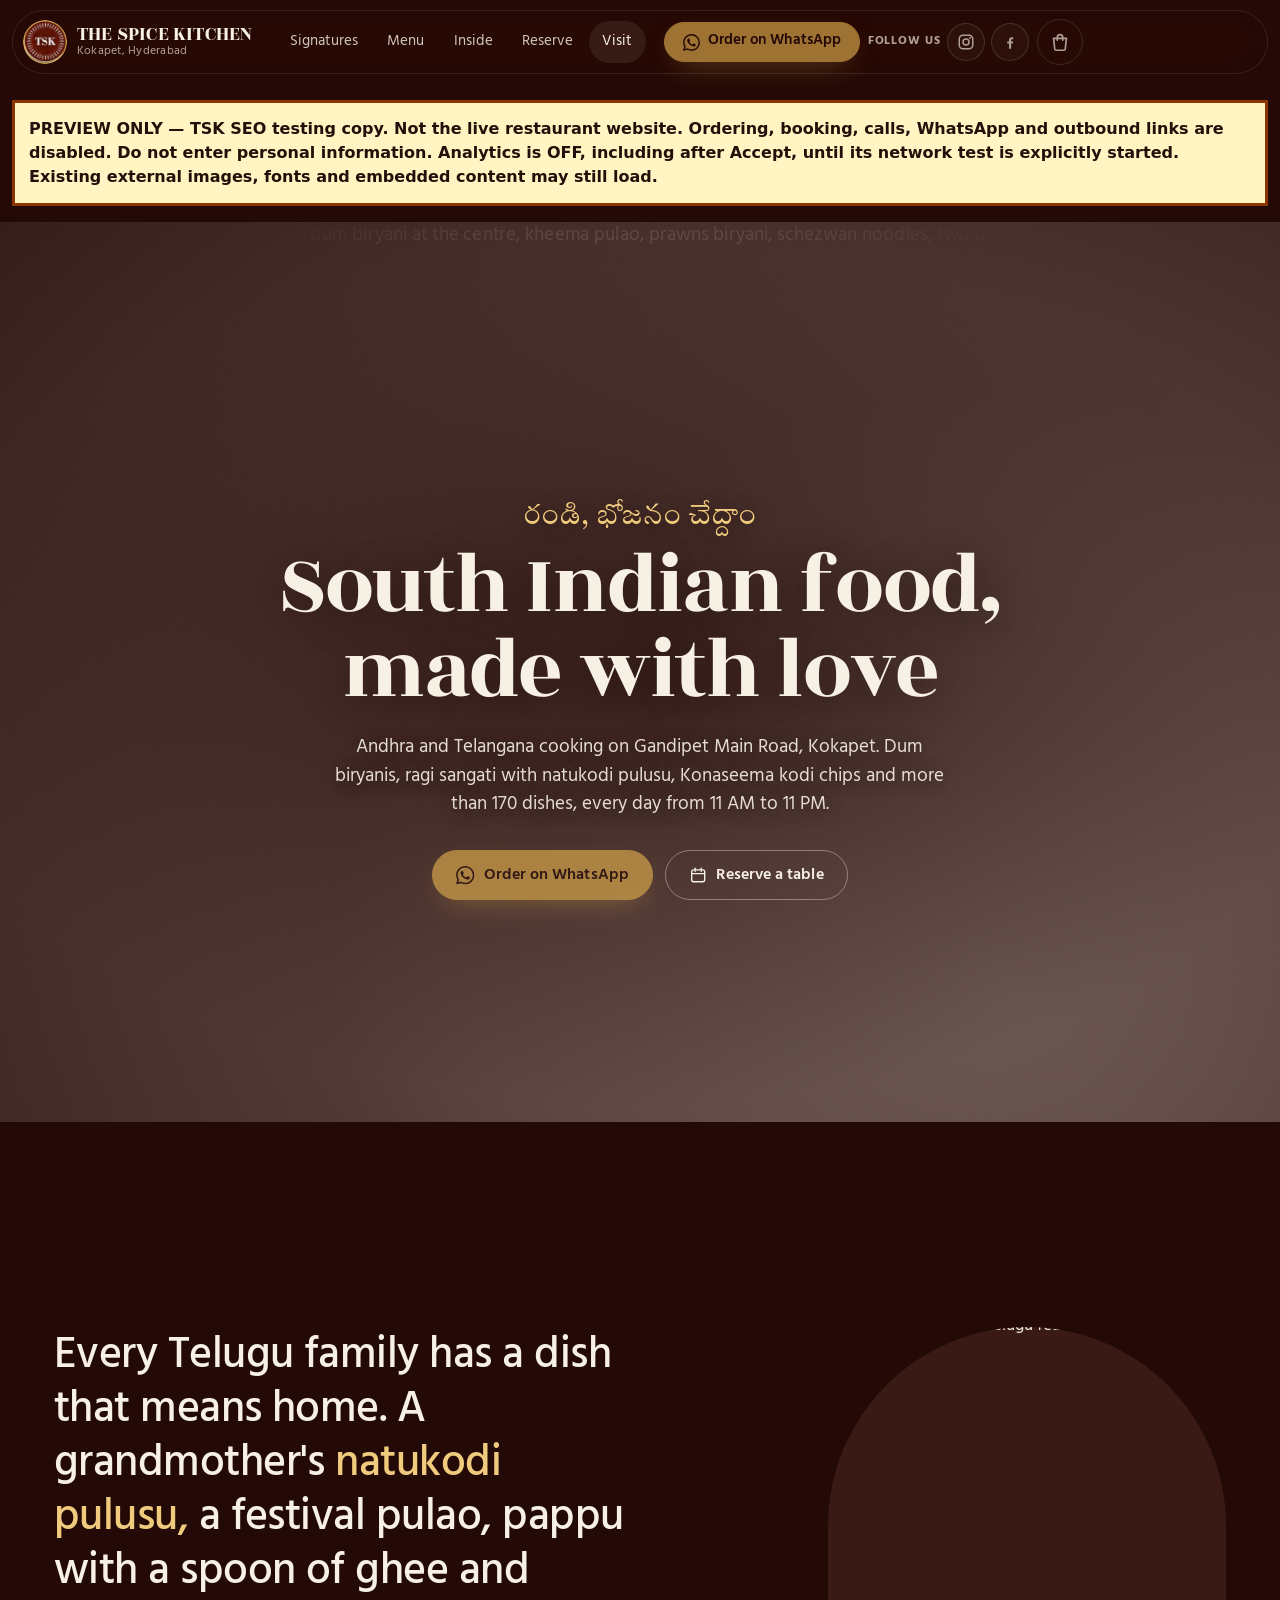
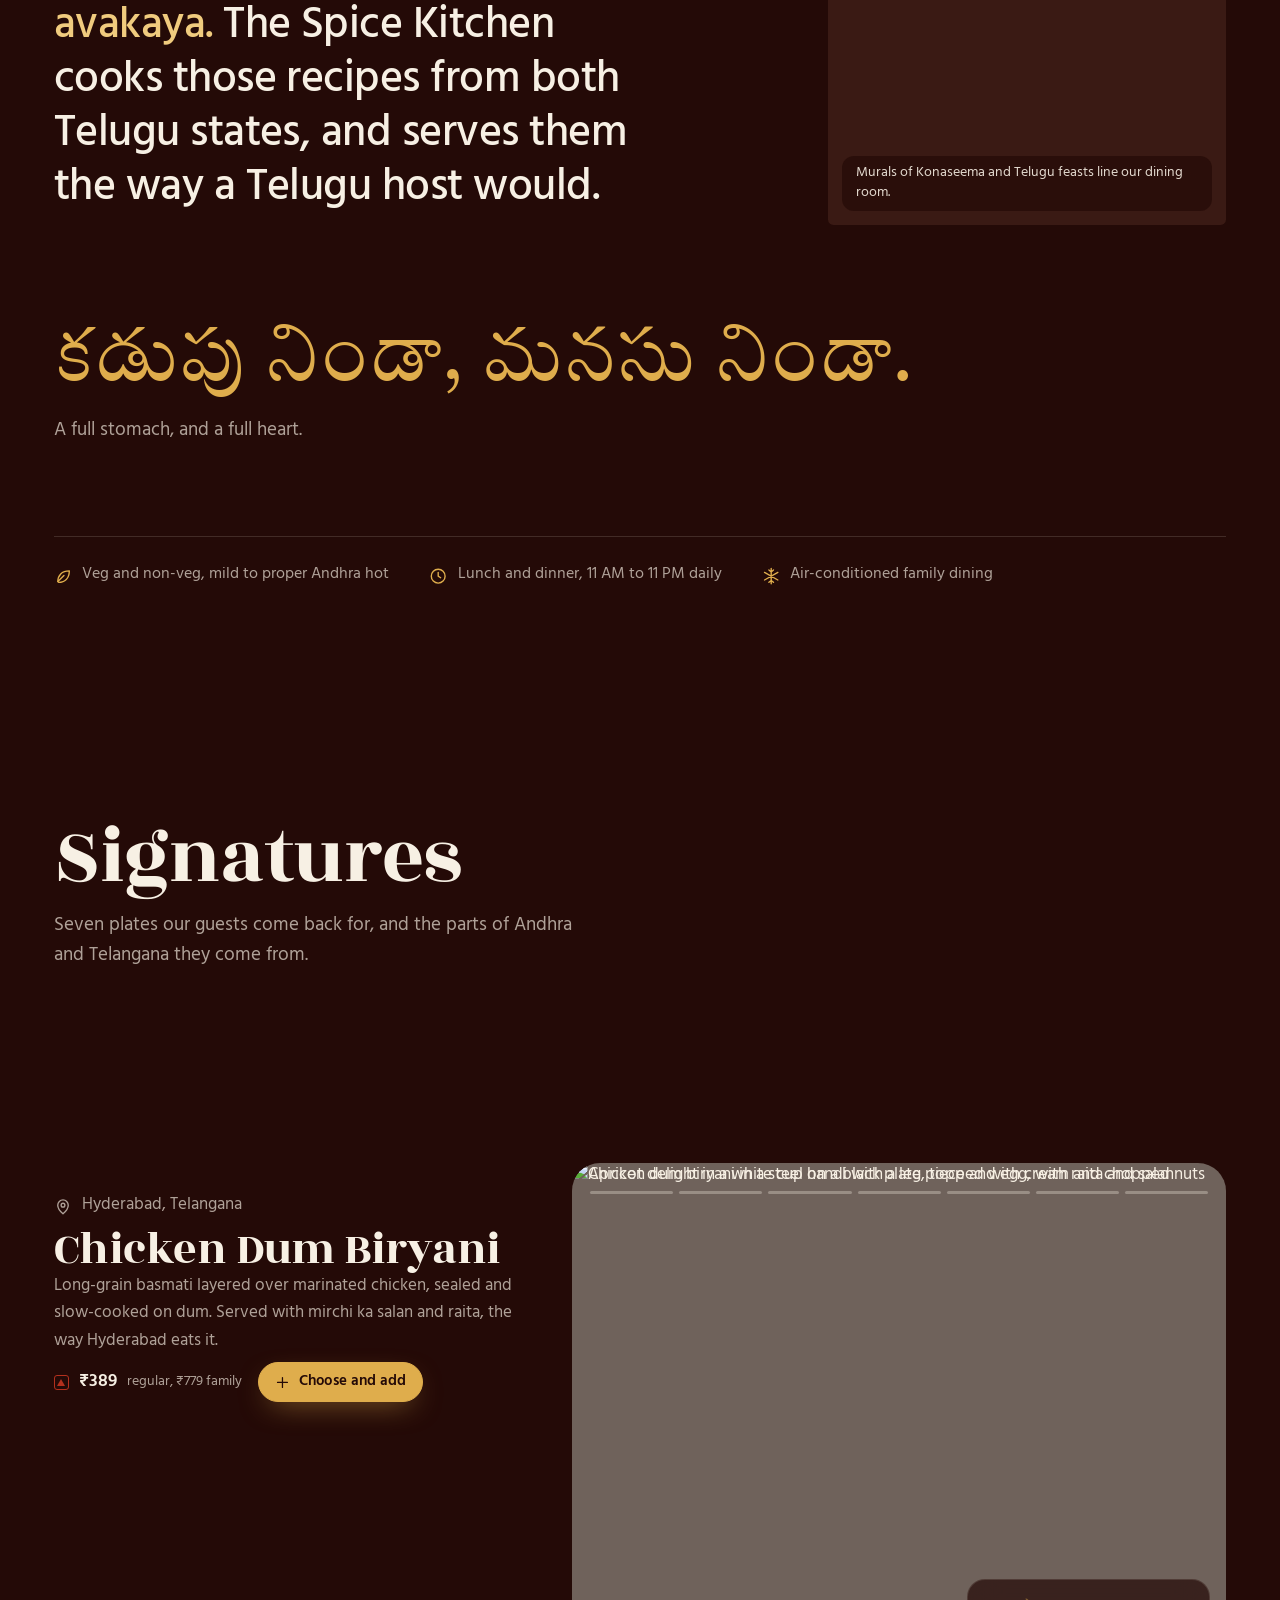
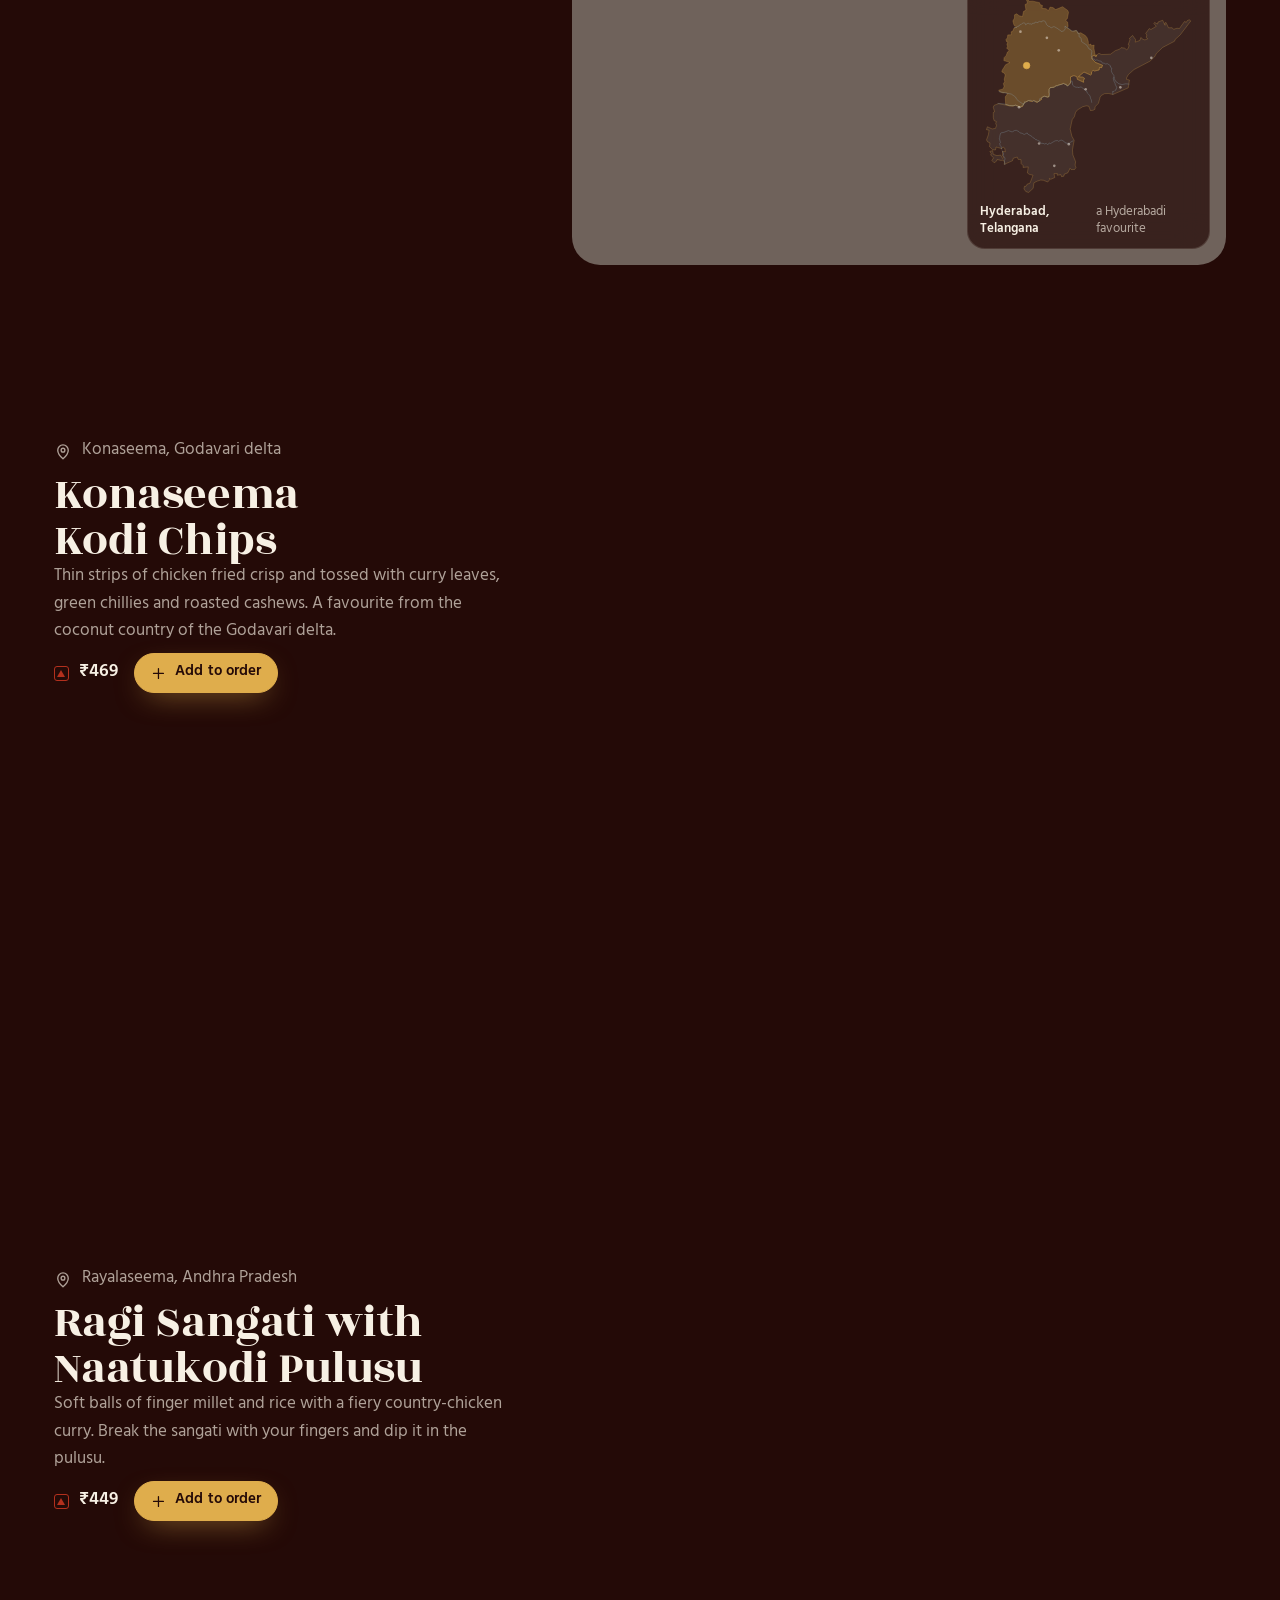
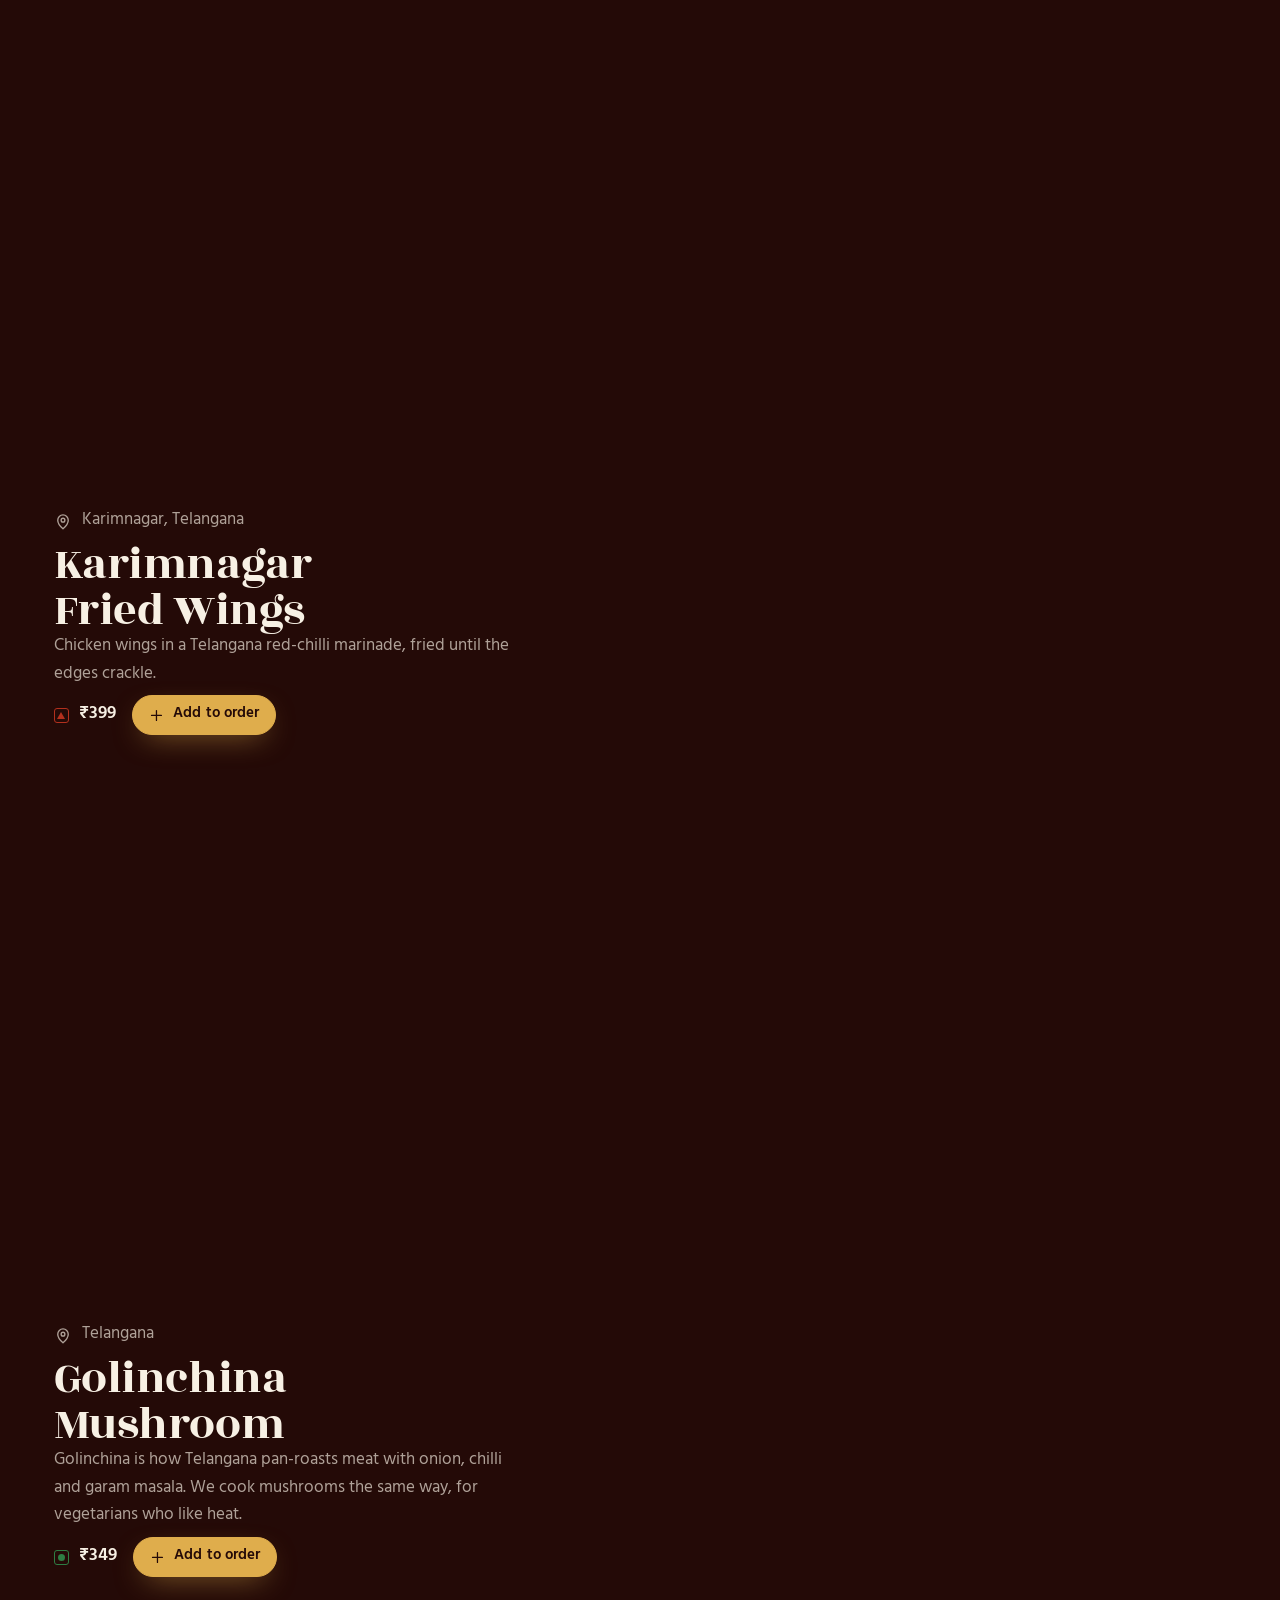
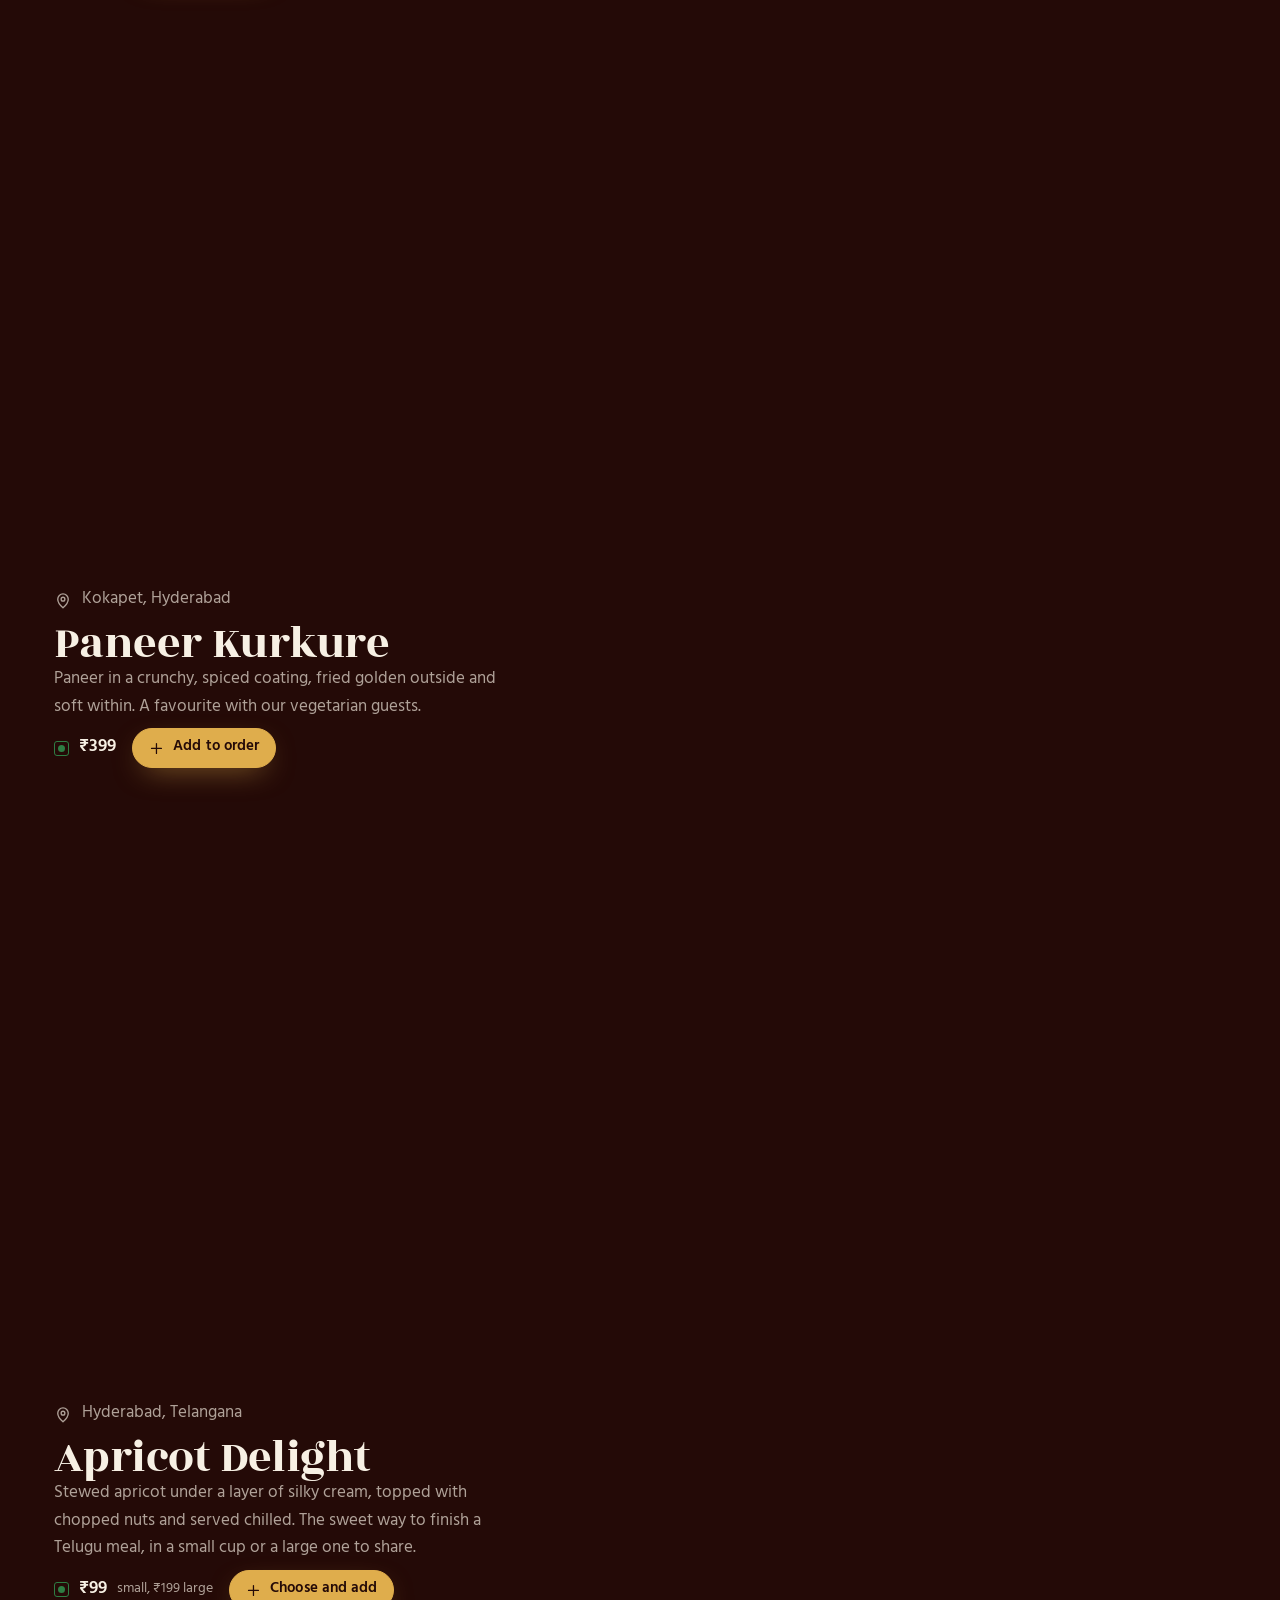
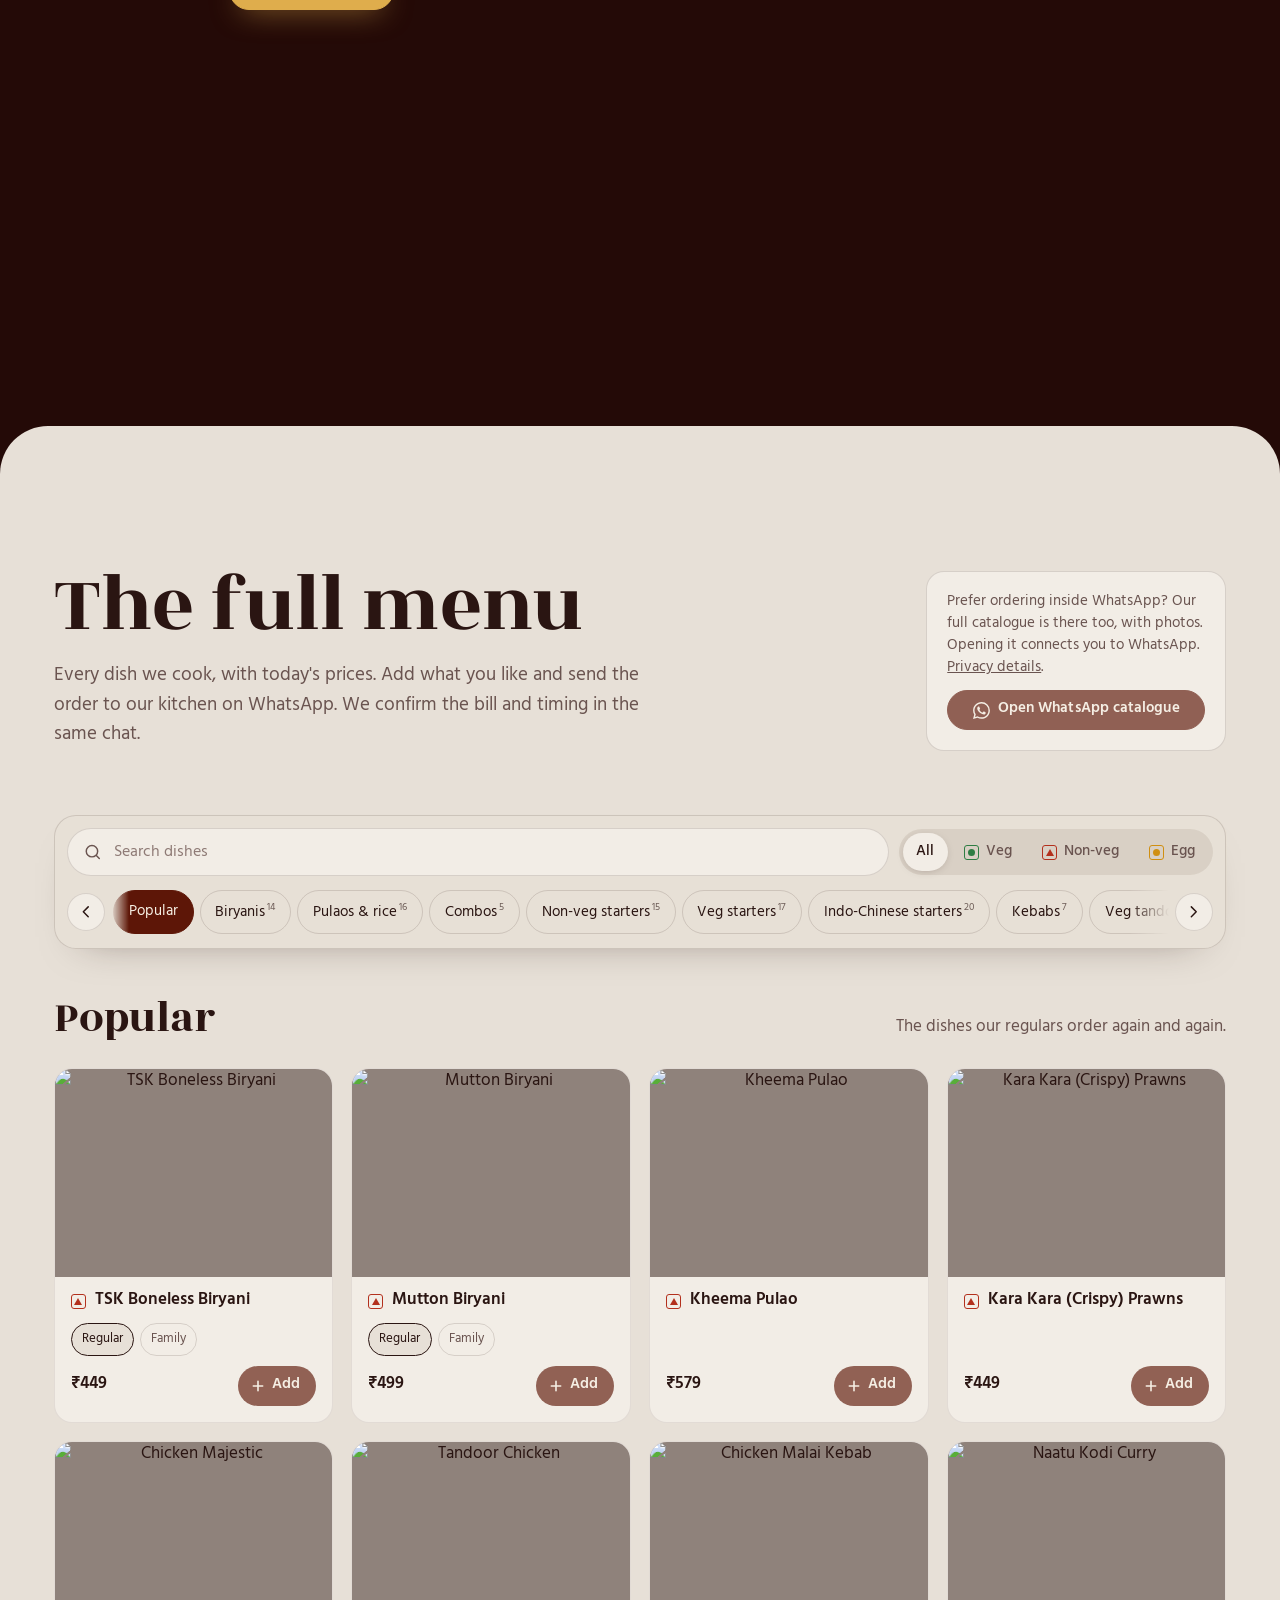
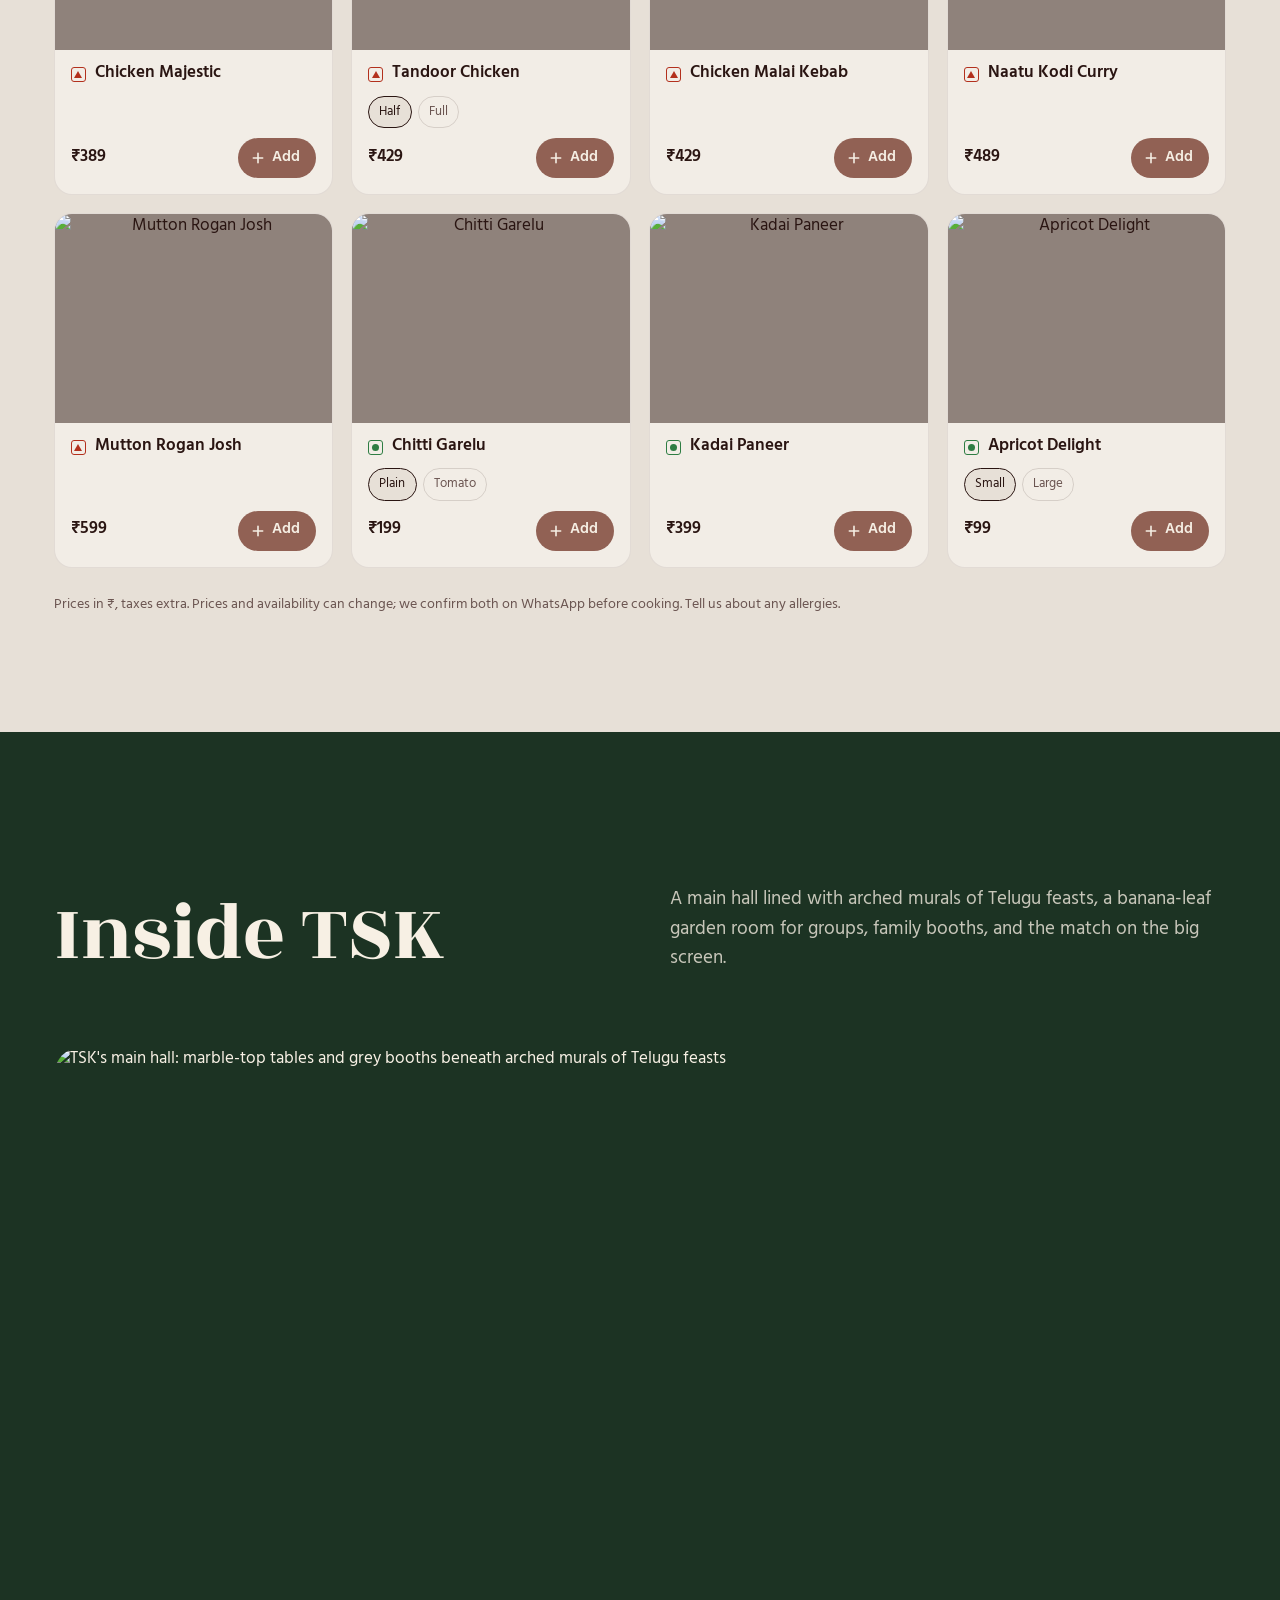
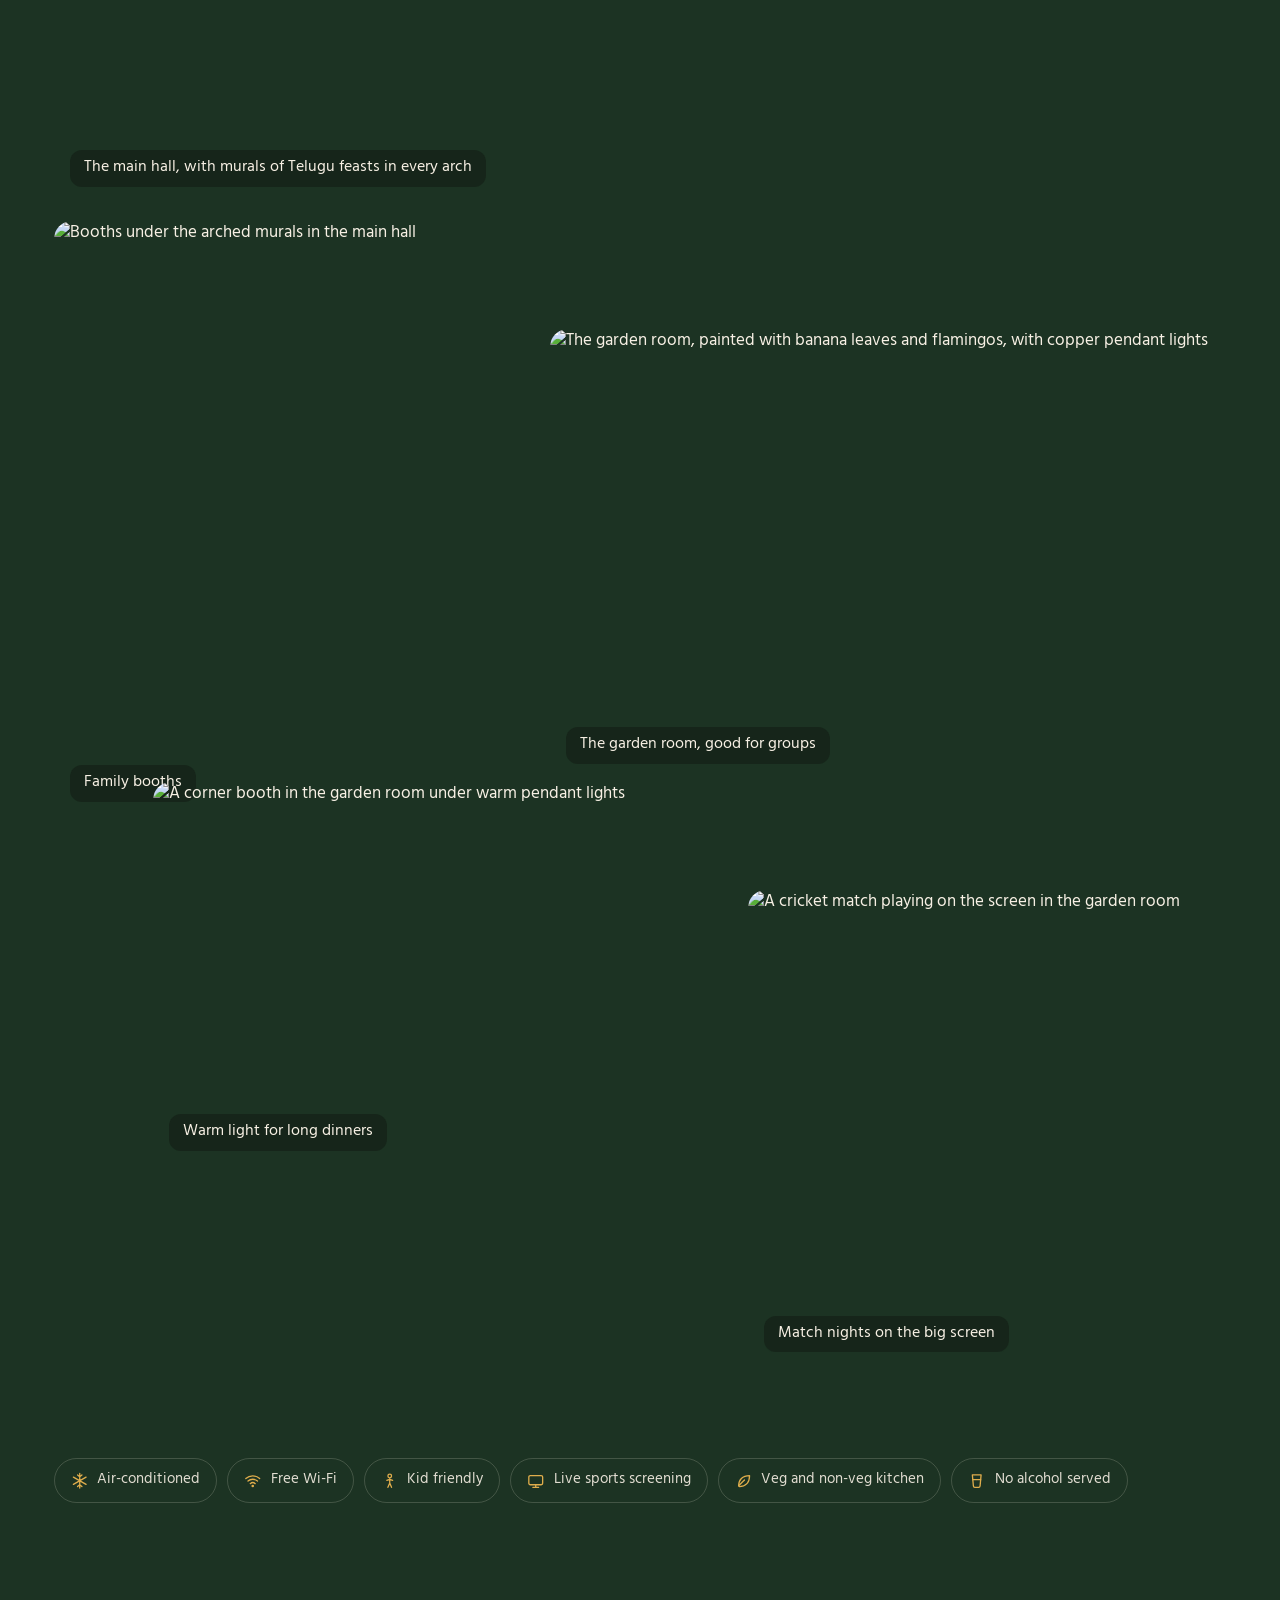
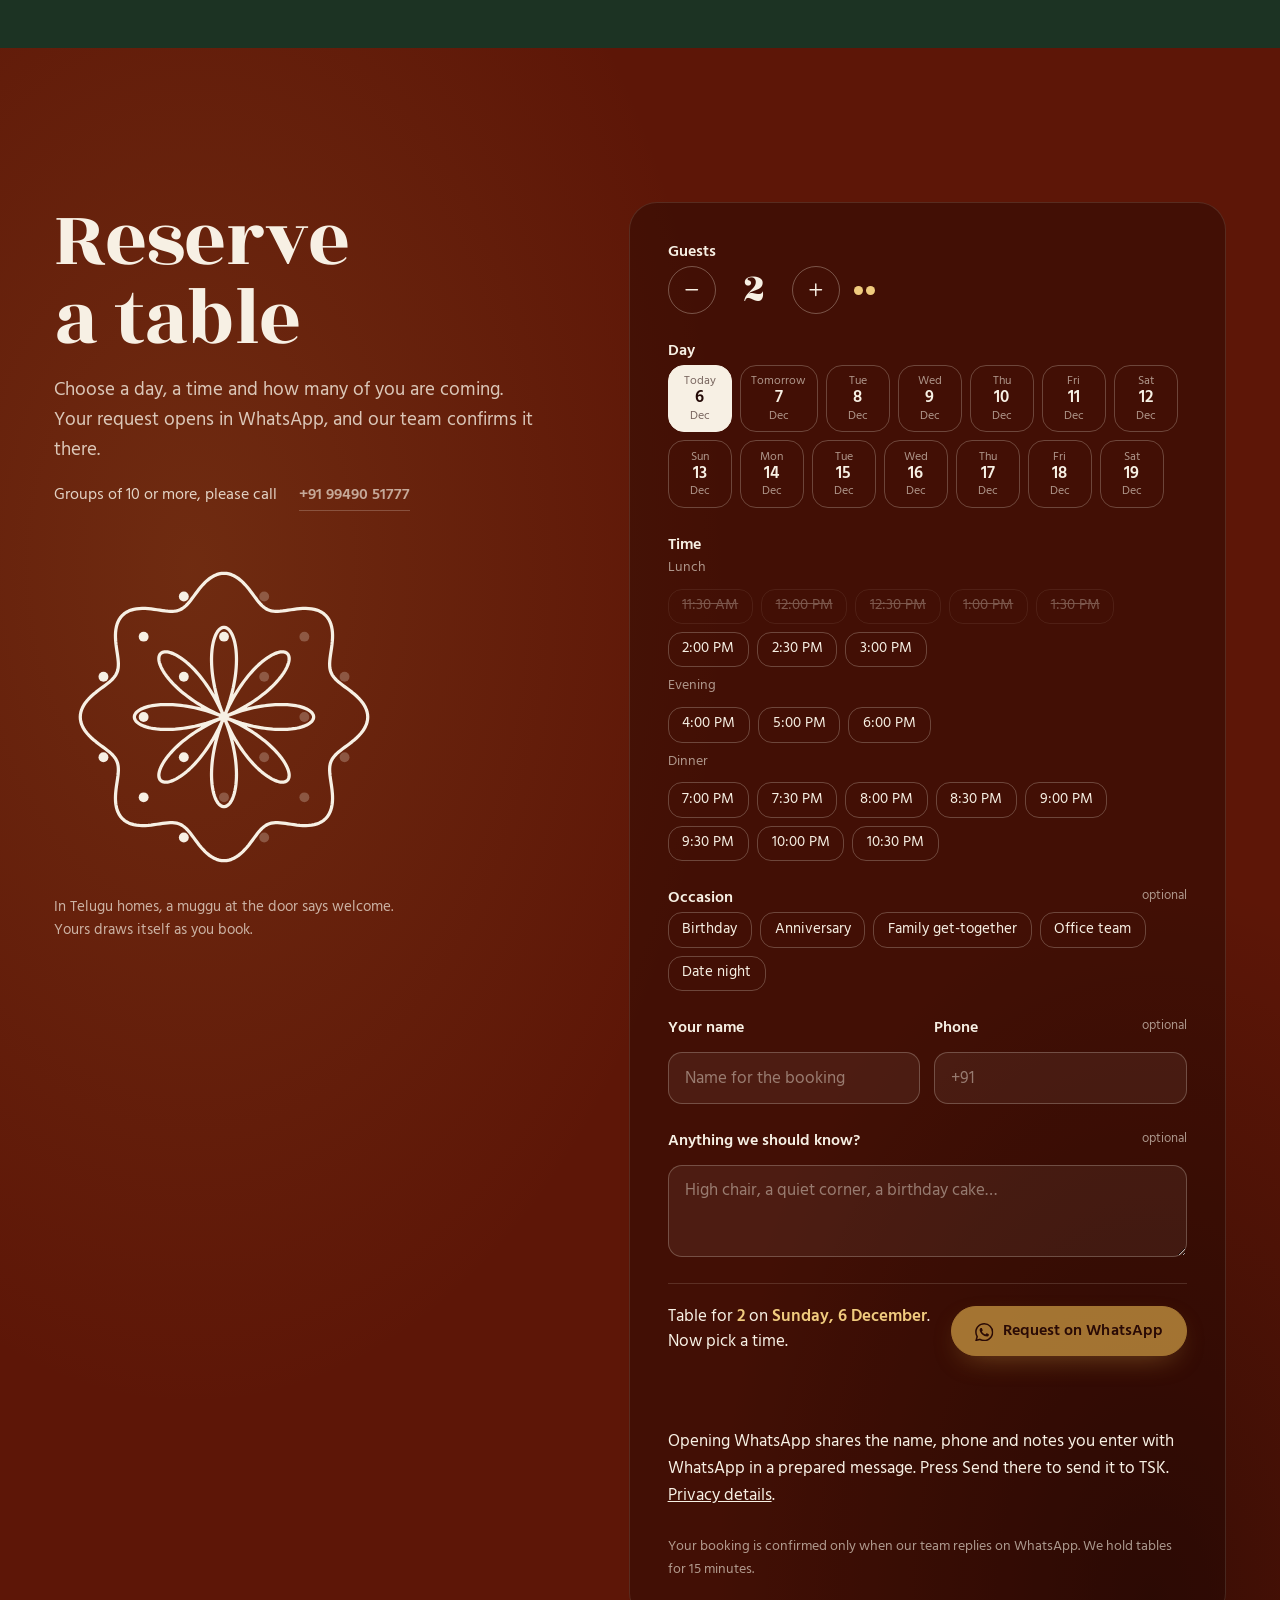
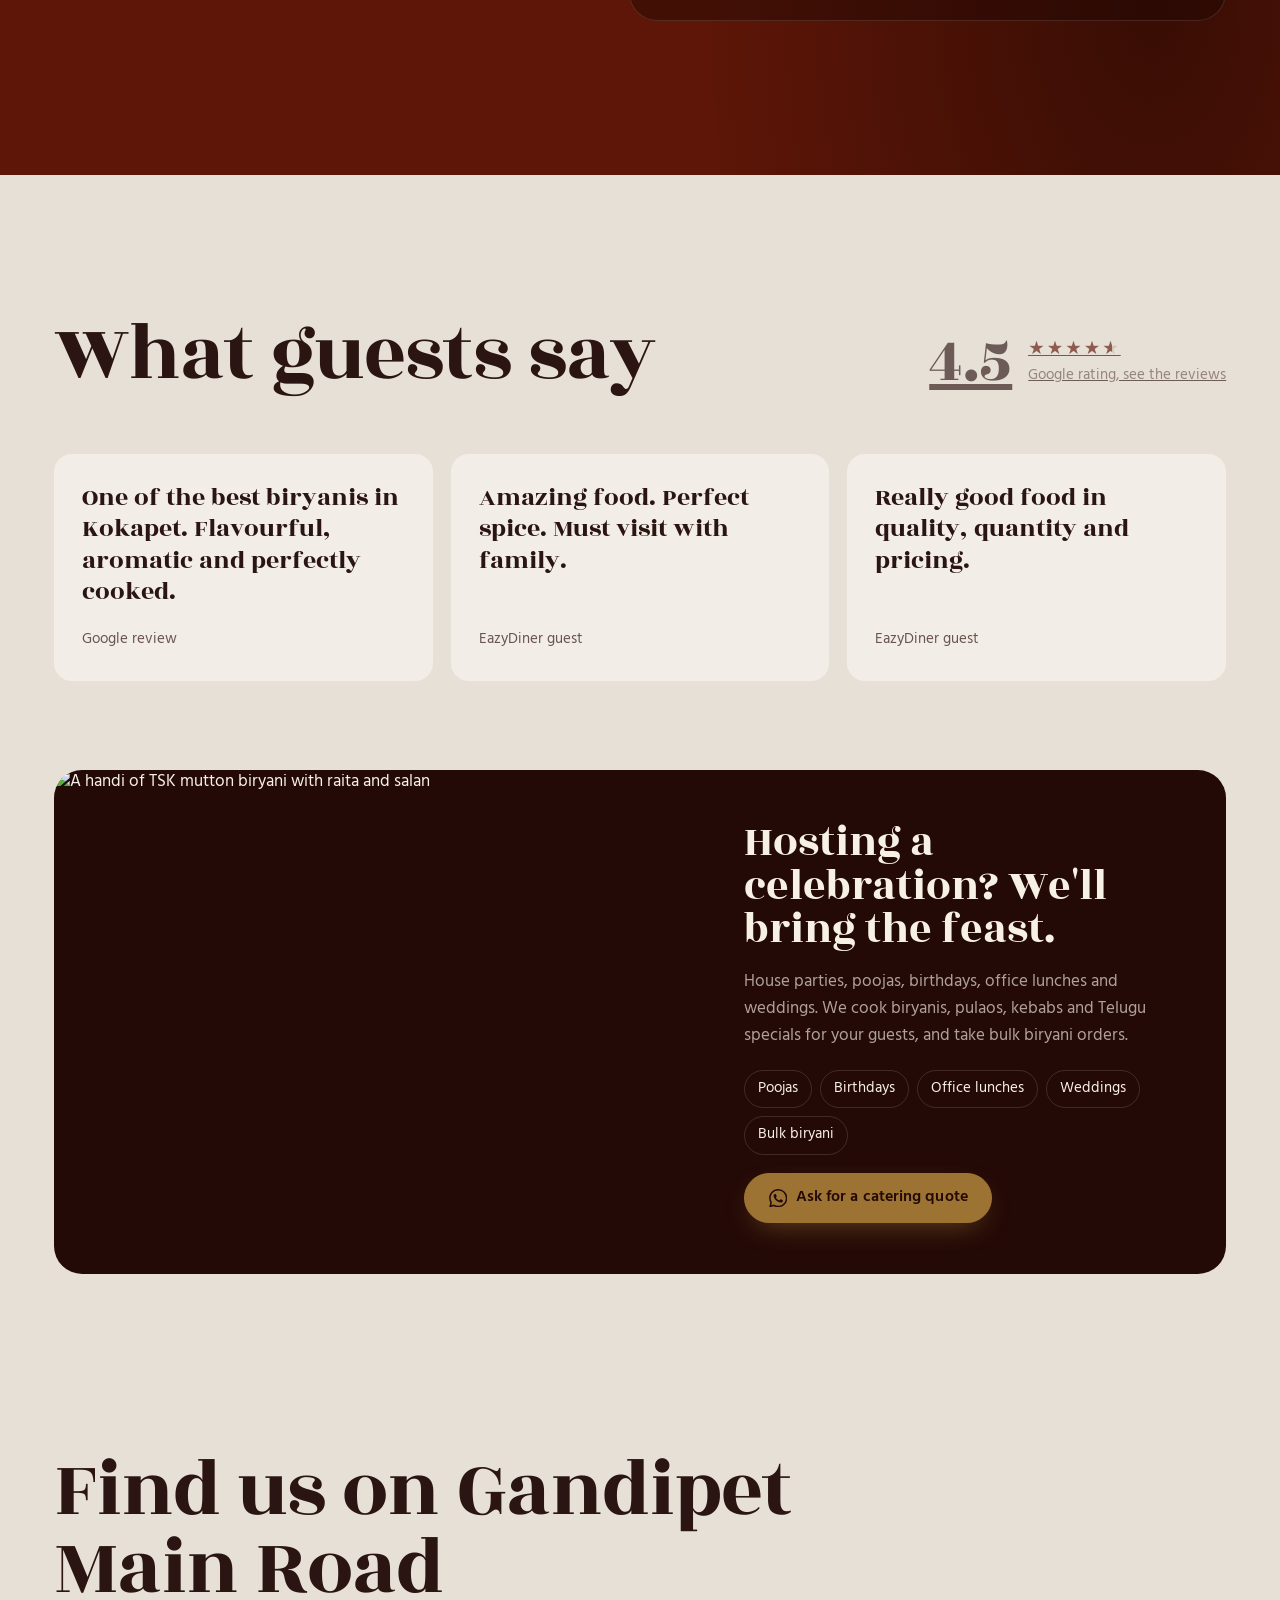
==== index.html @ c64e190b "Add isolated SEO preview with Analytics disabled" ====
<!doctype html>
<html lang="en">
<head>
<meta name="robots" content="noindex, nofollow, noarchive">
<meta name="googlebot" content="noindex, nofollow, noarchive">
<link rel="stylesheet" href="preview-only.css">
<script src="preview-safety.js"></script>
<meta charset="utf-8">
<meta name="viewport" content="width=device-width,initial-scale=1,viewport-fit=cover">
<title>PREVIEW — TSK – The Spice Kitchen, Kokapet | Telugu restaurant on Gandipet Main Road</title>
<meta name="description" content="TSK – The Spice Kitchen, Kokapet: Andhra and Telangana cooking on Gandipet Main Road, Hyderabad. Dum biryanis, ragi sangati, Konaseema kodi chips and 170+ dishes. Order on WhatsApp or reserve a table. Open daily 11 AM – 11 PM. Call +91 99490 51777.">
<meta name="theme-color" content="#240A07">
<link rel="icon" type="image/png" href="[data-uri]">
<link rel="apple-touch-icon" href="[data-uri]">
<meta property="og:type" content="restaurant"><meta property="og:title" content="TSK – The Spice Kitchen, Kokapet"><meta property="og:description" content="TSK – The Spice Kitchen, Kokapet: Andhra and Telangana cooking on Gandipet Main Road, Hyderabad. Dum biryanis, ragi sangati, Konaseema kodi chips and 170+ dishes. Order on WhatsApp or reserve a table. Open daily 11 AM – 11 PM. Call +91 99490 51777."><meta property="og:image" content="https://lh3.googleusercontent.com/d/1rHE_QejESsnPIUgB8b13yVacErJMbpQc=w1200"><meta property="og:url" content="https://tskthespicekitchenkokapet.in/"><meta name="twitter:card" content="summary_large_image">
<link rel="preload" as="image" href="https://lh3.googleusercontent.com/d/1rHE_QejESsnPIUgB8b13yVacErJMbpQc=w1200-rw" imagesrcset="https://lh3.googleusercontent.com/d/1rHE_QejESsnPIUgB8b13yVacErJMbpQc=w900-rw 900w, https://lh3.googleusercontent.com/d/1rHE_QejESsnPIUgB8b13yVacErJMbpQc=w1200-rw 1200w, https://lh3.googleusercontent.com/d/1rHE_QejESsnPIUgB8b13yVacErJMbpQc=w1600-rw 1600w" imagesizes="100vw" fetchpriority="high">
<script>(function(d){d.classList.add('js');try{if(!matchMedia('(prefers-reduced-motion: reduce)').matches)d.classList.add('motion')}catch(e){}})(document.documentElement);</script>
<script>
/* Menu from Google Sheets. The page reads the "Menu" and "Sections" tabs of the TSK menu sheet and rebuilds the menu from them.
   If the sheet can't be read, the last copy this browser saw is used, and failing that the menu built into this page. */
(function () {
  'use strict';
  var SHEET_ID = '1VEYV7BGNcUGx93y3vQiiTNAgh97ABuqoGu65xQgBMzc';
  var CACHE_KEY = 'tsk.sheetMenu';
  var POPULAR = ['Popular', 'The dishes our regulars order again and again.'];
  var S = window.TSK_SHEET = { source: 'built-in', error: null };

  var esc = function (s) { return String(s).replace(/[&<>"']/g, function (c) { return { '&': '&amp;', '<': '&lt;', '>': '&gt;', '"': '&quot;', "'": '&#39;' }[c]; }); };
  var rupee = function (n) { return '₹' + Number(n).toLocaleString('en-IN'); };
  var txt = function (v) { return v == null ? '' : String(v).trim(); };
  function num(v) {
    if (typeof v === 'number') return v;
    var s = txt(v).replace(/[\s,₹]|rs\.?|inr/gi, '');
    return /^\d+(\.\d+)?$/.test(s) ? +s : NaN;
  }
  function yes(v) {
    if (v == null || v === '') return true;
    if (typeof v === 'boolean') return v;
    return !/^(false|no|n|0|off|hide|hidden)$/i.test(txt(v));
  }
  function diet(v) { var s = txt(v).toLowerCase(); return /^n/.test(s) ? 'n' : /^e/.test(s) ? 'e' : 'v'; }
  function photo(v) {
    var s = txt(v), m;
    if (!s) return '';
    if ((m = s.match(/\/d\/([\w-]{20,})/) || s.match(/[?&]id=([\w-]{20,})/))) return m[1];
    if (/^[\w-]{20,}$/.test(s)) return s;
    return /^https?:\/\//.test(s) ? s : '';
  }
  function hash(s) { var h = 5381; for (var i = 0; i < s.length; i++) h = ((h << 5) + h + s.charCodeAt(i)) >>> 0; return h.toString(36).toUpperCase(); }
  function slug(s) { return s.toLowerCase().normalize('NFD').replace(/[̀-ͯ]/g, '').replace(/[^a-z0-9]+/g, '-').replace(/^-+|-+$/g, '') || 'section'; }
  function findCols(labels, want) {
    var out = {};
    Object.keys(want).forEach(function (k) { out[k] = -1; labels.forEach(function (l, i) { if (out[k] < 0 && want[k].test(l)) out[k] = i; }); });
    return out;
  }

  /* ───── reading the sheet ───── */
  function table(j, tab) {
    if (!j || j.status !== 'ok' || !j.table) throw new Error('Sheet tab "' + tab + '" could not be read');
    return {
      cols: j.table.cols.map(function (c) { return txt(c.label).toLowerCase(); }),
      rows: (j.table.rows || []).map(function (r) { return (r.c || []).map(function (c) { return c == null ? null : (c.v != null ? c.v : c.f != null ? c.f : null); }); })
    };
  }
  function gvizUrl(tab, extra) {
    return 'https://docs.google.com/spreadsheets/d/' + SHEET_ID + '/gviz/tq?tqx=out:json' + (extra || '') + '&headers=1&sheet=' + encodeURIComponent(tab) + '&t=' + Date.now();
  }
  var jsonpN = 0;
  function jsonp(tab) {
    return new Promise(function (ok, fail) {
      var cb = '__tskSheet' + (++jsonpN), s = document.createElement('script');
      var done = function () { delete window[cb]; s.remove(); };
      var t = setTimeout(function () { done(); fail(new Error('Sheet timed out')); }, 12000);
      window[cb] = function (j) { clearTimeout(t); done(); ok(j); };
      s.onerror = function () { clearTimeout(t); done(); fail(new Error('Sheet could not be loaded')); };
      s.src = gvizUrl(tab, ';responseHandler:' + cb);
      document.head.appendChild(s);
    });
  }
  function read(tab) {
    return fetch(gvizUrl(tab), { cache: 'no-store', credentials: 'omit' })
      .then(function (r) { if (!r.ok) throw new Error('HTTP ' + r.status); return r.text(); })
      .then(function (t) { return JSON.parse(t.slice(t.indexOf('{'), t.lastIndexOf('}') + 1)); })
      .catch(function () { return jsonp(tab); })
      .then(function (j) { return table(j, tab); });
  }

  /* ───── sheet rows -> sections and dishes ───── */
  // known: item code -> dish name already on the page. When a row was copied and its code left unchanged,
  // the code stays with the dish it belongs to and the copy gets a new code of its own.
  function model(menu, sections, known) {
    var ci = findCols(menu.cols, {
      section: /^section/, dish: /^dish/, option: /^option/, price: /^price/, type: /^(type|veg|diet)/,
      show: /(website|show|available)/, popular: /^popular/, photo: /^(photo|image|picture)/, desc: /^desc/, code: /code/
    });
    if (ci.section < 0 || ci.dish < 0 || ci.price < 0) throw new Error('The Menu tab needs Section, Dish and Price columns');
    var cats = [], catIx = {};
    var cat = function (name, desc) {
      var k = name.toLowerCase();
      if (!(k in catIx)) { catIx[k] = cats.length; cats.push([name, desc || '']); }
      else if (desc && !cats[catIx[k]][1]) cats[catIx[k]][1] = desc;
      return catIx[k];
    };
    if (sections) {
      var sc = findCols(sections.cols, { name: /^section/, desc: /^desc/ });
      if (sc.name >= 0) sections.rows.forEach(function (r) { var n = txt(r[sc.name]); if (n) cat(n, sc.desc >= 0 ? txt(r[sc.desc]) : ''); });
    }
    var dishes = [], byKey = {}, list = [], owner = {}, used = {};
    var cell = function (r, k) { return ci[k] >= 0 ? r[ci[k]] : null; };
    menu.rows.forEach(function (r) {
      var sec = txt(cell(r, 'section')), name = txt(cell(r, 'dish')), price = num(cell(r, 'price'));
      if (!sec || !name || !(price >= 0)) return;
      var c = cat(sec), key = c + '|' + name.toLowerCase(), d = byKey[key];
      if (!d) { d = byKey[key] = { n: name, c: c, i: '', v: [], h: [], pop: 0 }; dishes.push(d); }
      var ph = photo(cell(r, 'photo')); if (ph && !d.i) d.i = ph;
      var ds = txt(cell(r, 'desc')); if (ds && !d.d) d.d = ds;
      var pp = num(cell(r, 'popular')); if (pp > 0 && !d.pop) d.pop = pp;
      var opt = txt(cell(r, 'option')), code = txt(cell(r, 'code'));
      if (!/^[\w-]+$/.test(code)) code = '';
      var it = { d: d, code: code, auto: 'X' + hash(sec + '|' + name + '|' + opt), opt: opt, price: price, t: diet(cell(r, 'type')), show: yes(cell(r, 'show')) };
      list.push(it);
      if (code && (!owner[code] || (known && known[code] === name.toLowerCase() && known[code] !== owner[code].d.n.toLowerCase()))) owner[code] = it;
    });
    list.forEach(function (it) { if (it.code && owner[it.code] === it) used[it.code] = 1; });
    list.forEach(function (it) {
      var code = it.code && owner[it.code] === it ? it.code : it.auto;
      if (code !== it.code) { while (used[code]) code += 'B'; used[code] = 1; }
      (it.show ? it.d.v : it.d.h).push([code, it.opt, it.price, it.t]);
    });
    if (!dishes.some(function (d) { return d.v.length; })) throw new Error('The Menu tab has no dishes to show');
    return { cats: cats, dishes: dishes };
  }

  /* ───── sections and dishes -> the page ───── */
  function lh(id, w) { return 'https://lh3.googleusercontent.com/d/' + id + '=w' + w + '-rw'; }
  function dietMark(t) { return t === 'n' ? ['diet diet--n', 'Non-vegetarian'] : t === 'e' ? ['diet diet--e', 'Contains egg'] : ['diet', 'Vegetarian']; }
  function addBtn(d) {
    var v = d.v[0], label = d.n + (v[1] ? ' ' + v[1] : '');
    return '<span data-buy><button class="add" type="button" disabled aria-disabled="true" data-preview-disabled="true" data-add="' + esc(v[0]) + '" aria-label="Add ' + esc(label) + ' to your order"><svg class="ico"><use href="#i-plus"/></svg>Add</button></span>';
  }
  function vars(d) {
    if (d.v.length < 2) return '';
    return '<div class="vars" role="group" aria-label="Choose an option for ' + esc(d.n) + '">' + d.v.map(function (v, i) {
      return '<button type="button" class="var" data-var="' + i + '" aria-pressed="' + (i === 0) + '">' + esc(v[1]) + '</button>';
    }).join('') + '</div>';
  }
  function card(d, di) {
    var dm = dietMark(d.v[0][3]), url = /^https?:/.test(d.i);
    var img = url ? 'src="' + esc(d.i) + '"' : 'src="' + lh(d.i, 800) + '" srcset="' + lh(d.i, 400) + ' 400w, ' + lh(d.i, 800) + ' 800w"';
    return '<article class="card" data-dish="' + di + '"><button class="card__img" type="button" data-view="' + di + '" aria-label="See details for ' + esc(d.n) + '"><img ' + img +
      ' sizes="(max-width: 600px) 92vw, (max-width: 1100px) 46vw, 300px" alt="' + esc(d.n) + '" width="800" height="534" loading="lazy" decoding="async"></button><div class="card__body"><h4 class="card__name"><span class="' + dm[0] +
      '" data-dietmark title="' + dm[1] + '"></span>' + esc(d.n) + '</h4>' + vars(d) + '<div class="card__foot"><span class="price" data-price>' + rupee(d.v[0][2]) + '</span>' + addBtn(d) + '</div></div></article>';
  }
  function row(d, di) {
    var dm = dietMark(d.v[0][3]);
    return '<div class="row" data-dish="' + di + '"><div class="row__name"><span class="' + dm[0] + '" data-dietmark title="' + dm[1] + '"></span><span>' + esc(d.n) +
      '</span></div><div class="row__meta">' + vars(d) + '</div><div class="row__right"><span class="price" data-price>' + rupee(d.v[0][2]) + '</span>' + addBtn(d) + '</div></div>';
  }
  function block(T, id, name, desc, ids) {
    var g = ids.filter(function (di) { return T.dishes[di].i; }), l = ids.filter(function (di) { return !T.dishes[di].i; });
    return '<div class="cat-block" data-cat="' + id + '" id="cat-' + id + '" role="tabpanel" aria-labelledby="tab-' + id + '"><div class="menu__intro"><h3>' + esc(name) + '</h3>' + (desc ? '<p>' + esc(desc) + '</p>' : '') + '</div>' +
      (g.length ? '<div class="grid-photo">' + g.map(function (di) { return card(T.dishes[di], di); }).join('') + '</div>' : '') +
      (l.length ? '<div class="list">' + l.map(function (di) { return row(T.dishes[di], di); }).join('') + '</div>' : '') + '</div>\n';
  }
  function tab(id, name, n, first) {
    return '<button class="tab" type="button" role="tab" id="tab-' + id + '" data-tab="' + id + '" aria-selected="' + first + '" aria-controls="cat-' + id + '"' + (first ? '' : ' tabindex="-1"') + '>' + esc(name) + (n ? '<sup>' + n + '</sup>' : '') + '</button>\n';
  }
  function renderMenu(T, order, popular) {
    var tabsEl = document.getElementById('tabs'), list = document.getElementById('menuList');
    if (!tabsEl || !list) return;
    var groups = {}, cs = [];
    order.forEach(function (di) { var c = T.dishes[di].c; if (!groups[c]) { groups[c] = []; cs.push(c); } groups[c].push(di); });
    cs.sort(function (a, b) { return a - b; });
    var tabsHtml = '\n' + tab('popular', POPULAR[0], 0, true), html = block(T, 'popular', POPULAR[0], POPULAR[1], popular), seen = { popular: 1 };
    cs.forEach(function (c) {
      var id = slug(T.cats[c][0]), k = 2;
      while (seen[id]) id = slug(T.cats[c][0]) + '-' + (k++);
      seen[id] = 1;
      tabsHtml += tab(id, T.cats[c][0], groups[c].length, false);
      html += block(T, id, T.cats[c][0], T.cats[c][1], groups[c]);
    });
    tabsEl.innerHTML = tabsHtml + '        ';
    Array.prototype.slice.call(list.querySelectorAll('.cat-block')).forEach(function (b) { b.remove(); });
    list.insertAdjacentHTML('afterbegin', html);
  }
  function signatures(T) {
    Array.prototype.forEach.call(document.querySelectorAll('[data-sig-add]'), function (b) {
      var d = T.dishes[+b.getAttribute('data-sig-add')], buy = b.parentNode;
      if (!d || d.x) { buy.style.display = 'none'; return; }
      buy.style.display = '';
      var p = buy.querySelector('.sig__price'), dm = dietMark(d.v[0][3]);
      if (p) p.innerHTML = '<span class="' + dm[0] + '" title="' + dm[1] + '"></span>' + rupee(d.v[0][2]) + (d.v.length > 1 ? ' <small>' + d.v.map(function (v, i) {
        return (i ? rupee(v[2]) + ' ' : '') + esc(v[1].toLowerCase());
      }).join(', ') + '</small>' : '');
      var last = b.lastChild;
      if (last && last.nodeType === 3) last.nodeValue = d.v.length > 1 ? 'Choose and add' : 'Add to order';
    });
    Array.prototype.forEach.call(document.querySelectorAll('#spots [data-view]'), function (b) {
      var d = T.dishes[+b.getAttribute('data-view')], spot = b.closest('.spot');
      if (!d || d.x) { if (spot) spot.style.display = 'none'; return; }
      var sm = b.querySelector('small');
      if (sm) sm.textContent = 'from ' + rupee(d.v[0][2]);
      b.setAttribute('aria-label', d.n + ', from ' + rupee(d.v[0][2]) + '. See details');
    });
  }

  /* Merge the sheet into window.TSK. Dishes already on the page keep their number (matched by item code),
     so the signatures and the hero photo still point at the right dish. New dishes are added after them. */
  function apply(raw) {
    var T = window.TSK;
    if (!T || !T.dishes) return;
    if (!S.base) {
      var pop = document.getElementById('cat-popular');
      S.base = {
        dishes: T.dishes.slice(), cats: T.cats.slice(), spots: (T.spots || []).slice(), img: T.img,
        popular: pop ? Array.prototype.map.call(pop.querySelectorAll('[data-dish]'), function (el) { return +el.getAttribute('data-dish'); }) : []
      };
      T.img = function (id, k) { return /^https?:/.test(id) ? id : S.base.img(id, k); };
    }
    var base = S.base, codeIx = {}, known = {}, out = base.dishes.map(function () { return null; }), taken = {}, order = [];
    base.dishes.forEach(function (d, i) { d.v.forEach(function (v) { if (!(v[0] in codeIx)) { codeIx[v[0]] = i; known[v[0]] = d.n.toLowerCase(); } }); });
    var m = model(raw.menu, raw.sections, known);
    var cats = m.cats.map(function (c) { return c.slice(); });
    // A sheet dish takes the place of the page dish with the same item code: first where the name also matches,
    // then (for a renamed dish) where no other sheet dish carries that page dish's name.
    var names = {}, slot = m.dishes.map(function () { return -1; });
    m.dishes.forEach(function (d) { names[d.n.toLowerCase()] = 1; });
    [true, false].forEach(function (strict) {
      m.dishes.forEach(function (d, k) {
        if (slot[k] >= 0) return;
        var all = d.v.concat(d.h);
        for (var q = 0; q < all.length; q++) {
          var j = codeIx[all[q][0]];
          if (j == null || taken[j]) continue;
          var bn = base.dishes[j].n.toLowerCase();
          if (strict ? bn === d.n.toLowerCase() : !names[bn]) { slot[k] = j; taken[j] = 1; break; }
        }
      });
    });
    m.dishes.forEach(function (d, k) {
      var ix = slot[k];
      if (ix < 0) { if (!d.v.length) return; ix = out.length; out.push(null); }
      var nd = { n: d.n, c: d.c, i: d.i, v: d.v.length ? d.v : base.dishes[ix].v, pop: d.pop };
      if (d.d) nd.d = d.d;
      if (!d.v.length) nd.x = 1; else order.push(ix);
      out[ix] = nd;
    });
    out.forEach(function (d, i) {
      if (d) return;
      var b = base.dishes[i], name = base.cats[b.c][0].toLowerCase(), c = -1;
      cats.forEach(function (x, k) { if (c < 0 && x[0].toLowerCase() === name) c = k; });
      if (c < 0) { c = cats.length; cats.push(base.cats[b.c].slice()); }
      out[i] = { n: b.n, c: c, i: b.i, v: b.v, d: b.d, x: 1 };
    });
    var popular = order.filter(function (di) { return out[di].pop > 0; })
      .sort(function (a, b) { return out[a].pop - out[b].pop || order.indexOf(a) - order.indexOf(b); });
    if (!popular.length) popular = base.popular.filter(function (di) { return out[di] && !out[di].x; });
    T.dishes.length = 0; Array.prototype.push.apply(T.dishes, out);
    T.cats.length = 0; Array.prototype.push.apply(T.cats, cats);
    T.spots = base.spots.filter(function (sp) { return out[sp.dish] && !out[sp.dish].x; });
    renderMenu(T, order, popular);
    signatures(T);
    if (window.TSK_MENU_REINIT) window.TSK_MENU_REINIT();
  }

  function cached() { try { var c = JSON.parse(localStorage.getItem(CACHE_KEY)); return c && c.raw && c.id === SHEET_ID ? c.raw : null; } catch (e) { return null; } }
  function use(raw, source) {
    var key = JSON.stringify(raw);
    if (key === S.key) { S.source = source; return; }
    try { apply(raw); S.key = key; S.source = source; }
    catch (e) { S.error = e; if (window.console) console.warn('TSK menu sheet:', e); }
  }
  S.beforeMain = function () {
    S.mainReady = true;
    var raw = S.fresh || cached();
    if (raw) use(raw, S.fresh ? 'sheet' : 'cache');
  };
  if (!/^[\w-]{20,}$/.test(SHEET_ID) || !window.fetch || !window.Promise) return;
  S.loading = Promise.all([read('Menu'), read('Sections').catch(function () { return null; })])
    .then(function (r) {
      var raw = { menu: r[0], sections: r[1] };
      model(raw.menu, raw.sections, null); // throws if the sheet can't make a menu, so a broken sheet never replaces a good one
      S.fresh = raw;
      try { localStorage.setItem(CACHE_KEY, JSON.stringify({ id: SHEET_ID, at: Date.now(), raw: raw })); } catch (e) { /* storage unavailable */ }
      if (S.mainReady) use(raw, 'sheet');
    })
    .catch(function (e) { S.error = e; if (window.console) console.warn('TSK menu sheet:', e); });
})();
</script>
<link rel="preconnect" href="https://fonts.googleapis.com"><link rel="preconnect" href="https://fonts.gstatic.com" crossorigin><link rel="stylesheet" href="https://fonts.googleapis.com/css2?family=Hind+Guntur:wght@400;500;600;700&family=Rozha+One&family=Tiro+Telugu&display=swap" media="print" onload="this.media='all'"><noscript><link rel="stylesheet" href="https://fonts.googleapis.com/css2?family=Hind+Guntur:wght@400;500;600;700&family=Rozha+One&family=Tiro+Telugu&display=swap"></noscript>
<style>
/* Layout concept: a top-down camera over the TSK table. The hero sets the table as you scroll; dark maroon "night" sections carry the signatures; stone-grey sections (the colour of the food photography table) carry the menu and visit details. */
:root {
  /* colour: brand maroon and turmeric gold come from the official logo; stone from the photo backdrops */
  --raatri: #240A07;        /* night maroon: dark sections */
  --raatri-2: #2F0E0A;      /* raised surface on dark */
  --kumkum: #5D1607;        /* logo maroon */
  --kumkum-2: #7A2412;      /* hover maroon */
  --pasupu: #DFAD4C;        /* turmeric gold, the logo ring */
  --pasupu-2: #F0CB7E;      /* light gold */
  --biyyam: #F7F0E4;        /* rice-flour white */
  --rayi: #E7E0D7;          /* table stone */
  --rayi-2: #D9D0C5;        /* deeper stone for rules and wells */
  --rayi-3: #F2EDE6;        /* stone highlight for cards */
  --ink: #2A1512;           /* text on stone */
  --ink-2: #6A5450;         /* secondary text on stone */
  --mist: rgba(247, 240, 228, .66); /* secondary text on dark */
  --line-dark: rgba(247, 240, 228, .14);
  --line-light: rgba(42, 21, 18, .14);
  --aaku: #1C3323;          /* banana-leaf green: the garden room */
  --veg: #2E7D43;
  --nonveg: #B3301D;
  --egg: #D08F12;

  /* type */
  --f-display: "Rozha One", "Bodoni 72", "Didot", Georgia, serif;
  --f-text: "Hind Guntur", "Segoe UI", system-ui, -apple-system, sans-serif;
  --f-telugu: "Tiro Telugu", "Noto Serif Telugu", "Hind Guntur", "Nirmala UI", serif;
  --fs-hero: clamp(2.6rem, min(6.8vw, 12vh), 7rem);
  --fs-h2: clamp(2.6rem, 6.4vw, 5.9rem);
  --fs-h3: clamp(2rem, 3.6vw, 3.3rem);
  --fs-lead: clamp(1.12rem, 1.45vw, 1.34rem);
  --fs-body: 1.0625rem;
  --fs-small: .9rem;

  /* space and shape */
  --gutter: clamp(16px, 4.2vw, 56px);
  --maxw: 1280px;
  --nav-h: 64px;
  --r-lg: 28px;
  --r-md: 18px;
  --r-sm: 12px;
  --ease: cubic-bezier(.2, .7, .1, 1);
  color-scheme: dark;
}

*, *::before, *::after { box-sizing: border-box; }
[hidden] { display: none !important; }
html { -webkit-text-size-adjust: 100%; text-size-adjust: 100%; scroll-padding-top: 88px; overflow-x: clip; }
html.lenis, html.lenis body { height: auto; }
.lenis.lenis-smooth { scroll-behavior: auto !important; }
.lenis.lenis-stopped { overflow: hidden; }
body {
  margin: 0;
  background: var(--raatri);
  color: var(--biyyam);
  font-family: var(--f-text);
  font-size: var(--fs-body);
  line-height: 1.6;
  -webkit-font-smoothing: antialiased;
  text-rendering: optimizeLegibility;
  overflow-x: clip;
}
img { max-width: 100%; display: block; }
a { color: inherit; }
button { font: inherit; color: inherit; }
::selection { background: var(--pasupu); color: var(--raatri); }
:focus-visible { outline: 2px solid var(--pasupu); outline-offset: 3px; border-radius: 6px; }
.sr-only { position: absolute !important; width: 1px; height: 1px; padding: 0; margin: -1px; overflow: hidden; clip: rect(0 0 0 0); white-space: nowrap; border: 0; }
.te { font-family: var(--f-telugu); font-weight: 400; letter-spacing: 0; }
.display { font-family: var(--f-display); font-weight: 400; letter-spacing: -.01em; line-height: .96; text-wrap: balance; }
.wrap { width: 100%; max-width: var(--maxw); margin-inline: auto; padding-inline: var(--gutter); }
h1, h2, h3, h4 { margin: 0; font-weight: 400; }
p { margin: 0; }
.skip { position: fixed; left: 12px; top: -60px; z-index: 200; background: var(--pasupu); color: var(--raatri); padding: 10px 16px; border-radius: 999px; font-weight: 600; text-decoration: none; transition: top .2s; }
.skip:focus { top: 12px; }

/* icons */
.ico { width: 1.15em; height: 1.15em; flex: none; fill: none; stroke: currentColor; stroke-width: 1.8; stroke-linecap: round; stroke-linejoin: round; }
.ico--fill { fill: currentColor; stroke: none; }

/* buttons */
.btn {
  --btn-bg: transparent; --btn-fg: inherit; --btn-bd: transparent;
  display: inline-flex; align-items: center; justify-content: center; gap: .55em;
  min-height: 50px; padding: .85em 1.45em .78em;
  border-radius: 999px; border: 1.5px solid var(--btn-bd);
  background: var(--btn-bg); color: var(--btn-fg);
  font-weight: 600; font-size: 1rem; line-height: 1; letter-spacing: .005em;
  text-decoration: none; cursor: pointer; white-space: nowrap;
  transition: transform .25s var(--ease), background-color .25s, color .25s, border-color .25s, box-shadow .25s;
}
.btn:hover { transform: translateY(-1px); }
.btn:active { transform: translateY(0) scale(.98); }
.btn--gold { --btn-bg: var(--pasupu); --btn-fg: var(--raatri); --btn-bd: var(--pasupu); box-shadow: 0 10px 30px -12px rgba(223, 173, 76, .7); }
.btn--gold:hover { --btn-bg: var(--pasupu-2); --btn-bd: var(--pasupu-2); }
.btn--ghost { --btn-fg: var(--biyyam); --btn-bd: rgba(247, 240, 228, .38); }
.btn--ghost:hover { --btn-bd: var(--biyyam); --btn-bg: rgba(247, 240, 228, .08); }
.btn--maroon { --btn-bg: var(--kumkum); --btn-fg: var(--biyyam); --btn-bd: var(--kumkum); }
.btn--maroon:hover { --btn-bg: var(--kumkum-2); --btn-bd: var(--kumkum-2); }
.btn--line { --btn-fg: var(--ink); --btn-bd: rgba(42, 21, 18, .3); }
.btn--line:hover { --btn-bd: var(--ink); background: rgba(42, 21, 18, .04); }
.btn--sm { min-height: 40px; padding: .62em 1.05em .56em; font-size: .92rem; }
.btn[disabled], .btn.is-off { opacity: .45; cursor: not-allowed; transform: none; }
html:not(.motion) .hero__shade { background: radial-gradient(ellipse 70% 60% at 50% 50%, rgba(36, 10, 7, .8), rgba(36, 10, 7, .45) 80%), rgba(36, 10, 7, .2); }

/* diet marks: the Indian square-and-dot convention */
.diet { --c: var(--veg); display: inline-grid; place-items: center; width: 15px; height: 15px; border: 1.5px solid var(--c); border-radius: 3px; flex: none; vertical-align: -2px; }
.diet::after { content: ""; width: 7px; height: 7px; border-radius: 50%; background: var(--c); }
.diet--n { --c: var(--nonveg); }
.diet--n::after { border-radius: 0; width: 0; height: 0; background: none; border-left: 4.5px solid transparent; border-right: 4.5px solid transparent; border-bottom: 7.5px solid var(--c); }
.diet--e { --c: var(--egg); }

/* ───────────── preloader ───────────── */
.loader { position: fixed; inset: 0; z-index: 120; display: none; place-items: center; background: var(--raatri); animation: loaderSafety .4s 4.5s forwards; }
@keyframes loaderSafety { to { opacity: 0; visibility: hidden; } }
html.js .loader { display: grid; }
.loader__mark { position: relative; width: 112px; height: 112px; }
.logo { display: block; border-radius: 50%; background: url("[data-uri]") center / cover no-repeat; }
.loader__mark .logo { width: 100%; height: 100%; }
.loader__ring { position: absolute; inset: -14px; transform: rotate(-90deg); }
.loader__ring circle { fill: none; stroke: var(--pasupu); stroke-width: 1.5; stroke-dasharray: 402; stroke-dashoffset: 402; transition: stroke-dashoffset .5s var(--ease); }
.loader__ring .bg { stroke: rgba(223, 173, 76, .16); stroke-dashoffset: 0; }
.loader__te { position: absolute; top: calc(50% + 92px); left: 50%; transform: translateX(-50%); white-space: nowrap; color: var(--mist); font-size: 1.05rem; }
html.loaded .loader { pointer-events: none; }

/* ───────────── navigation ───────────── */
.nav {
  position: fixed; z-index: 90; left: 12px; right: 12px; top: calc(10px + env(safe-area-inset-top, 0px));
  height: var(--nav-h); display: flex; align-items: center; gap: 18px;
  padding: 0 10px 0 10px; border-radius: 999px;
  background: rgba(36, 10, 7, .55); border: 1px solid rgba(247, 240, 228, .1);
  -webkit-backdrop-filter: saturate(140%) blur(18px); backdrop-filter: saturate(140%) blur(18px);
  transition: background-color .3s, transform .45s var(--ease), border-color .3s;
}
.nav.is-solid { background: rgba(36, 10, 7, .82); }
.nav.is-hidden { transform: translateY(calc(-100% - 24px)); }
.nav__brand { display: flex; align-items: center; gap: 10px; text-decoration: none; min-width: 0; padding-right: 6px; }
.nav__brand .logo { width: 44px; height: 44px; flex: none; }
.nav__brand span { display: grid; line-height: 1.05; }
.nav__brand b { font-family: var(--f-display); font-weight: 400; font-size: 1.22rem; letter-spacing: .01em; white-space: nowrap; }
.nav__brand small { font-size: .78rem; color: var(--mist); letter-spacing: .02em; white-space: nowrap; }
.nav__links { display: flex; gap: 2px; margin-left: auto; list-style: none; padding: 0; margin-block: 0; }
.nav__links a { display: block; padding: .62em .9em .52em; border-radius: 999px; text-decoration: none; font-size: .95rem; color: rgba(247, 240, 228, .82); transition: color .2s, background-color .2s; }
.nav__links a:hover, .nav__links a.is-active { color: var(--biyyam); background: rgba(247, 240, 228, .08); }
.nav__actions { display: flex; align-items: center; gap: 8px; }
.nav__social { display: flex; align-items: center; gap: 6px; }
.nav__social span { color: var(--mist); font-size: .72rem; font-weight: 700; letter-spacing: .08em; text-transform: uppercase; white-space: nowrap; }
.nav__social a { width: 38px; height: 38px; border-radius: 50%; display: grid; place-items: center; color: var(--biyyam); border: 1px solid rgba(247, 240, 228, .22); background: rgba(247, 240, 228, .06); text-decoration: none; transition: background-color .2s, border-color .2s, transform .2s; }
.nav__social a:hover { background: rgba(247, 240, 228, .12); border-color: rgba(247, 240, 228, .5); transform: translateY(-1px); }
.nav__social svg { width: 18px; height: 18px; }
.cartbtn { position: relative; width: 46px; height: 46px; border-radius: 50%; display: grid; place-items: center; border: 1px solid rgba(247, 240, 228, .22); background: transparent; cursor: pointer; transition: background-color .2s, border-color .2s; }
.cartbtn:hover { background: rgba(247, 240, 228, .08); border-color: rgba(247, 240, 228, .5); }
.cartbtn .ico { width: 22px; height: 22px; }
.cartbtn__n { position: absolute; top: -3px; right: -3px; min-width: 21px; height: 21px; padding: 0 5px; border-radius: 99px; background: var(--pasupu); color: var(--raatri); font-size: .75rem; font-weight: 700; display: grid; place-items: center; line-height: 1; transform: scale(0); transition: transform .35s cubic-bezier(.3, 1.6, .5, 1); }
.cartbtn__n.has { transform: scale(1); }
.cartbtn.bump { animation: bump .5s var(--ease); }
@keyframes bump { 30% { transform: scale(1.14); } }
.menubtn { display: none; width: 46px; height: 46px; border-radius: 50%; border: 1px solid rgba(247, 240, 228, .22); background: transparent; cursor: pointer; place-items: center; }
.menubtn i { display: block; width: 18px; height: 1.6px; background: currentColor; border-radius: 2px; position: relative; }
.menubtn i::before, .menubtn i::after { content: ""; position: absolute; left: 0; width: 18px; height: 1.6px; background: currentColor; border-radius: 2px; transition: transform .3s var(--ease); }
.menubtn i::before { top: -6px; } .menubtn i::after { top: 6px; }
.nav__order { padding-inline: 1.2em; }

.sheetnav { position: fixed; inset: 0; z-index: 89; background: var(--raatri); display: flex; flex-direction: column; padding: calc(96px + env(safe-area-inset-top, 0px)) var(--gutter) calc(32px + env(safe-area-inset-bottom, 0px)); overflow-y: auto; overscroll-behavior: contain; visibility: hidden; clip-path: circle(0 at calc(100% - 52px) 42px); transition: clip-path .7s var(--ease), visibility 0s .7s; }
.sheetnav.is-open { visibility: visible; clip-path: circle(150% at calc(100% - 52px) 42px); transition: clip-path .7s var(--ease); }
.sheetnav ol { list-style: none; margin: 0; padding: 0; display: grid; gap: 4px; }
.sheetnav a.big { display: block; font-family: var(--f-display); font-size: clamp(2.4rem, 11vw, 3.4rem); line-height: 1.1; text-decoration: none; padding: 4px 0; }
.sheetnav .te { color: var(--pasupu); font-size: 1.1rem; display: block; margin-bottom: 18px; }
.sheetnav__foot { margin-top: auto; display: grid; gap: 10px; color: var(--mist); font-size: .95rem; }
.sheetnav__foot a { color: var(--biyyam); }

/* ───────────── hero: the table ───────────── */
.hero { position: relative; background: #40302c; }
.hero__track { position: relative; }
.hero__sticky { position: relative; height: 100vh; height: 100svh; min-height: 560px; overflow: hidden; isolation: isolate; }
html.motion .hero__track { height: 285vh; }
html.motion .hero__sticky { position: sticky; top: 0; }
.hero__stage { position: absolute; left: 50%; top: 50%; width: 1200px; height: 800px; transform: translate(-50%, -50%); }
.hero__table { position: absolute; inset: -60% -45%; z-index: 0; box-shadow: 0 0 0 200vmax #40302c;
  background:
    radial-gradient(ellipse 26% 30% at 64% 66%, rgba(201, 188, 184, .85), rgba(201, 188, 184, 0) 100%),
    radial-gradient(ellipse 46% 50% at 58% 60%, #ad9b93 0%, #95817a 36%, #75625b 62%, #574540 84%, #40302c 100%);
}
.hero__table::after { content: ""; position: absolute; inset: 0; opacity: .38; mix-blend-mode: soft-light;
  background-image: url("data:image/svg+xml;utf8,<svg xmlns='http://www.w3.org/2000/svg' width='220' height='220'><filter id='n'><feTurbulence type='fractalNoise' baseFrequency='.85' numOctaves='3' stitchTiles='stitch'/><feColorMatrix values='0 0 0 0 .5  0 0 0 0 .45  0 0 0 0 .42  0 0 0 1.4 -.25'/></filter><rect width='100%' height='100%' filter='url(%23n)'/></svg>");
}
.hero__sharp { position: absolute; inset: 0; width: 100%; height: 100%; z-index: 1; object-fit: cover;
  -webkit-mask-image: radial-gradient(ellipse 54% 56% at 50% 50%, #000 66%, transparent 100%);
          mask-image: radial-gradient(ellipse 54% 56% at 50% 50%, #000 66%, transparent 100%);
}
.pieces { position: absolute; inset: 0; z-index: 2; transition: opacity .9s var(--ease); }
html.motion:not(.cover-ready) .pieces { opacity: 0; }
.pc { position: absolute; will-change: transform; }
.pc__float { position: absolute; inset: 0; }
.pc__shadow { position: absolute; inset: 0; transform: translate(3%, 7%); }
.pc__shadow i { position: absolute; inset: 5%; border-radius: 50%; background: rgba(28, 8, 6, .62); filter: blur(18px); }
.pc--rect .pc__shadow i { inset: 4% 2%; border-radius: 9% / 20%; }
.pc__box { position: absolute; inset: 0; overflow: hidden; }
.pc--circle .pc__box { border-radius: 50%; -webkit-mask-image: radial-gradient(closest-side, #000 93%, transparent 100%); mask-image: radial-gradient(closest-side, #000 93%, transparent 100%); }
.pc--rect .pc__box {
  border-radius: 7% / 16%;
  -webkit-mask-image: linear-gradient(90deg, transparent 0, #000 3%, #000 97%, transparent 100%), linear-gradient(180deg, transparent 0, #000 7%, #000 93%, transparent 100%);
  -webkit-mask-composite: source-in;
  mask-image: linear-gradient(90deg, transparent 0, #000 3%, #000 97%, transparent 100%), linear-gradient(180deg, transparent 0, #000 7%, #000 93%, transparent 100%);
  mask-composite: intersect;
}
.pc__box img { position: absolute; left: 50%; top: 50%; max-width: none; transform-origin: 0 0; }
html:not(.motion) .pc__shadow { opacity: 0; }
.hero__shade { position: absolute; inset: 0; z-index: 3; pointer-events: none;
  background:
    radial-gradient(ellipse 60% 52% at 50% 50%, rgba(36, 10, 7, .66), rgba(36, 10, 7, .2) 70%, rgba(36, 10, 7, 0)),
    linear-gradient(180deg, rgba(36, 10, 7, .45), rgba(36, 10, 7, 0) 28%, rgba(36, 10, 7, 0) 70%, rgba(36, 10, 7, .5));
}
.hero__copy { position: absolute; z-index: 4; inset: 0; display: grid; place-content: center; justify-items: center; text-align: center; padding: calc(var(--nav-h) + 30px) var(--gutter) 40px; pointer-events: none; }
.hero__copy > * { pointer-events: auto; }
.hero__te { font-size: clamp(1.25rem, 2.1vw, 1.75rem); color: var(--pasupu-2); line-height: 1.5; margin-bottom: .2em; text-shadow: 0 2px 18px rgba(20, 6, 4, .5); }
.hero h1 { font-size: var(--fs-hero); line-height: .98; text-wrap: balance; letter-spacing: -.02em; text-shadow: 0 6px 40px rgba(20, 6, 4, .45); }
.hero h1 .ln { display: block; }
.hero__sub { margin-top: 1.1em; max-width: 39rem; font-size: var(--fs-lead); line-height: 1.55; color: rgba(247, 240, 228, .9); text-shadow: 0 2px 16px rgba(20, 6, 4, .6); text-wrap: pretty; }
.hero__ctas { margin-top: 1.7em; display: flex; flex-wrap: wrap; gap: 12px; justify-content: center; }
.hero__cue { position: absolute; z-index: 4; left: 50%; bottom: calc(22px + env(safe-area-inset-bottom, 0px)); transform: translateX(-50%); display: flex; flex-direction: column; align-items: center; gap: 8px; font-size: .82rem; letter-spacing: .04em; color: rgba(247, 240, 228, .8); pointer-events: none; }
.hero__cue i { width: 1.5px; height: 38px; background: linear-gradient(var(--biyyam), transparent); transform-origin: top; animation: cue 2.2s var(--ease) infinite; }
@keyframes cue { 0% { transform: scaleY(0); opacity: 1; } 60% { transform: scaleY(1); opacity: 1; } 100% { transform: scaleY(1); opacity: 0; } }
html:not(.motion) .hero__cue { display: none; }
.hero__end { position: absolute; z-index: 5; left: 50%; bottom: calc(18px + env(safe-area-inset-bottom, 0px)); transform: translateX(-50%); display: flex; align-items: center; gap: 14px; flex-wrap: wrap; justify-content: center; padding: 8px 8px 8px 20px; border-radius: 999px; background: rgba(36, 10, 7, .72); -webkit-backdrop-filter: blur(14px); backdrop-filter: blur(14px); border: 1px solid rgba(247, 240, 228, .12); font-size: .95rem; white-space: nowrap; opacity: 0; visibility: hidden; }
html:not(.motion) .hero__end { display: none; }

/* hotspots: tap a dish on the table */
.spots { position: absolute; inset: 0; z-index: 6; pointer-events: none; }
.spot { --r: 21px; position: absolute; width: 0; height: 0; }
.spot__in { position: absolute; left: 0; top: 0; display: flex; align-items: center; gap: 8px; transform: translate(calc(var(--r) * -1), calc(var(--r) * -1)); }
.spot--l .spot__in { flex-direction: row-reverse; transform: translate(calc(-100% + var(--r)), calc(var(--r) * -1)); }
.spot button { pointer-events: auto; display: flex; align-items: center; gap: 9px; border: 0; padding: 0; background: none; cursor: pointer; text-align: left; }
.spot--l button { flex-direction: row-reverse; text-align: right; }
.spot__dot { position: relative; width: calc(var(--r) * 2); height: calc(var(--r) * 2); border-radius: 50%; display: grid; place-items: center; background: rgba(36, 10, 7, .5); border: 1.5px solid var(--biyyam); -webkit-backdrop-filter: blur(6px); backdrop-filter: blur(6px); flex: none; transition: background-color .25s, transform .25s var(--ease); }
.spot__dot::before { content: ""; position: absolute; inset: -6px; border-radius: 50%; border: 1.5px solid rgba(247, 240, 228, .55); animation: ping 2.4s var(--ease) infinite; pointer-events: none; }
.spot__dot svg { width: 16px; height: 16px; stroke: var(--biyyam); stroke-width: 2.2; }
@keyframes ping { 0% { transform: scale(.8); opacity: .9; } 80%, 100% { transform: scale(1.5); opacity: 0; } }
.spot__lbl { display: grid; padding: 7px 14px 6px; border-radius: 14px; background: rgba(247, 240, 228, .94); color: var(--ink); box-shadow: 0 10px 30px -10px rgba(20, 6, 4, .6); line-height: 1.25; white-space: nowrap; transition: transform .25s var(--ease); }
.spot__lbl b { font-weight: 600; font-size: .95rem; }
.spot__lbl small { color: var(--ink-2); font-size: .82rem; }
.spot button:hover .spot__dot { background: var(--pasupu); transform: scale(1.06); }
.spot button:hover .spot__lbl { transform: translateY(-2px); }
@media (max-width: 560px) {
  .spot { --r: 15px; }
  .spot button { gap: 6px; }
  .spot__dot::before { inset: -4px; }
  .spot__dot svg { width: 12px; height: 12px; }
  .spot__lbl { padding: 4px 9px 3px; border-radius: 10px; white-space: normal; width: max-content; max-width: 124px; line-height: 1.15; }
  .spot__lbl small { white-space: nowrap; }
  .spot__lbl b { font-size: .78rem; }
  .spot__lbl small { font-size: .7rem; }
}
html:not(.motion) .spots { display: none; }

/* ───────────── story ───────────── */
.story { position: relative; padding-block: clamp(110px, 16vw, 210px) clamp(90px, 12vw, 160px); background: var(--raatri); overflow: clip; }
.story__grid { display: grid; grid-template-columns: minmax(0, 7fr) minmax(0, 4fr); gap: clamp(32px, 6vw, 96px); align-items: center; }
.story__text { font-size: clamp(1.75rem, 3.4vw, 3.15rem); line-height: 1.24; letter-spacing: -.012em; font-weight: 500; max-width: 24ch; text-wrap: pretty; }
.story__fig { position: relative; margin: 0; aspect-ratio: 4 / 5; border-radius: 999px 999px var(--r-lg) var(--r-lg); overflow: hidden; background: #3a1a14; }
.story__fig img { position: absolute; inset: -8% 0; width: 100%; height: 116%; object-fit: cover; }
.story__fig figcaption { position: absolute; left: 14px; right: 14px; bottom: 14px; padding: 8px 14px 7px; border-radius: 12px; background: rgba(36, 10, 7, .66); -webkit-backdrop-filter: blur(10px); backdrop-filter: blur(10px); font-size: .9rem; line-height: 1.4; color: rgba(247, 240, 228, .9); }
.story__text em { font-style: normal; color: var(--pasupu-2); }
.story__text .w { transition: color .35s; }
.story__text .w.gold { color: var(--pasupu-2); }
html.motion .story__text .w:not(.is-lit) { color: rgba(247, 240, 228, .58); }
.story__te { margin-top: clamp(48px, 7vw, 90px); display: grid; gap: 6px; }
.story__te .te { font-size: clamp(2.1rem, 5.6vw, 4.8rem); line-height: 1.35; color: var(--pasupu); }
.story__te small { font-size: var(--fs-lead); color: var(--mist); }
.story__facts { margin-top: clamp(56px, 7vw, 96px); display: flex; flex-wrap: wrap; gap: 12px 40px; padding-top: 26px; border-top: 1px solid var(--line-dark); color: var(--mist); font-size: 1rem; }
.story__facts span { display: inline-flex; align-items: center; gap: 10px; }
.story__facts .ico { color: var(--pasupu); }

/* ───────────── signatures ───────────── */
.sig { position: relative; background: var(--raatri); padding-top: clamp(40px, 6vw, 80px); }
.sig__head { display: grid; gap: 14px; padding-bottom: clamp(30px, 5vw, 60px); }
.sig__head h2 { font-size: var(--fs-h2); }
.sig__head p { max-width: 34rem; color: var(--mist); font-size: var(--fs-lead); }
.sig__body { position: relative; display: grid; grid-template-columns: minmax(0, 5fr) minmax(0, 7fr); gap: clamp(24px, 4vw, 64px); align-items: start; }
.sig__steps { grid-column: 1; grid-row: 1; padding-bottom: 12vh; }
.sig__media { grid-column: 2; grid-row: 1; position: sticky; top: 0; height: 100vh; height: 100svh; display: grid; align-items: center; padding-block: calc(var(--nav-h) + 26px) 24px; }
.sig__frame { position: relative; width: 100%; height: min(78svh, 760px); border-radius: var(--r-lg); overflow: hidden; background: #6f625b; isolation: isolate; }
.sig__img { position: absolute; inset: 0; margin: 0; }
.sig__img img { width: 100%; height: 100%; object-fit: cover; }
.sig__img + .sig__img { clip-path: circle(0% at 50% 58%); }
html:not(.motion) .sig__img + .sig__img { clip-path: none; opacity: 0; transition: opacity .6s; }
html:not(.motion) .sig__img.is-on { opacity: 1; }
.sig__bars { position: absolute; z-index: 3; left: 18px; right: 18px; top: 18px; display: flex; gap: 6px; }
.sig__bars button { flex: 1; height: 22px; padding: 0; border: 0; background: none; cursor: pointer; display: grid; align-items: center; }
.sig__bars button i { display: block; height: 3px; border-radius: 3px; background: rgba(247, 240, 228, .3); overflow: hidden; }
.sig__bars button i b { display: block; height: 100%; width: 100%; background: var(--biyyam); transform-origin: left; transform: scaleX(0); }
.sig__map { position: absolute; z-index: 3; right: 16px; bottom: 16px; margin: 0; width: clamp(170px, 19vw, 248px); padding: 12px 12px 10px; border-radius: var(--r-md); background: rgba(36, 10, 7, .72); -webkit-backdrop-filter: blur(16px); backdrop-filter: blur(16px); border: 1px solid rgba(247, 240, 228, .12); }
.sig__map svg { width: 100%; height: auto; display: block; overflow: visible; }
.sig__map .st { fill: rgba(247, 240, 228, .06); stroke: rgba(223, 173, 76, .55); stroke-width: 2; stroke-linejoin: round; transition: fill .6s; }
.sig__map .st.is-on { fill: rgba(223, 173, 76, .3); }
.sig__map .rv { fill: none; stroke: rgba(150, 190, 210, .45); stroke-width: 2.4; stroke-linecap: round; }
.sig__map .tw { fill: rgba(247, 240, 228, .5); }
.sig__map .trail { fill: none; stroke: var(--pasupu); stroke-width: 3.2; stroke-dasharray: 2 9; stroke-linecap: round; }
.sig__map .mk circle:first-child { fill: var(--pasupu); }
.sig__map .mk circle + circle { fill: none; stroke: var(--pasupu); stroke-width: 3; transform-box: fill-box; transform-origin: center; animation: ping 2.4s var(--ease) infinite; }
.sig__map figcaption { display: flex; justify-content: space-between; gap: 8px; margin-top: 6px; font-size: .8rem; color: var(--mist); line-height: 1.3; }
.sig__map figcaption b { color: var(--biyyam); font-weight: 600; }
.sig__step { min-height: 92vh; min-height: 92svh; display: grid; align-content: center; gap: 18px; padding-block: 8vh; }
.sig__step:first-child { min-height: 80svh; align-content: start; padding-top: 18vh; }
.sig__place { display: inline-flex; align-items: center; gap: 10px; color: var(--pasupu-2); font-size: 1rem; }
.sig__place .ico { width: 18px; height: 18px; }
.sig__step h3 { font-family: var(--f-display); font-size: var(--fs-h3); line-height: 1; letter-spacing: -.01em; text-wrap: balance; }
.sig__step p { color: var(--mist); max-width: 30rem; font-size: 1.08rem; }
.sig__buy { display: flex; align-items: center; gap: 16px; flex-wrap: wrap; margin-top: 6px; }
.sig__price { font-size: 1.15rem; font-weight: 600; font-variant-numeric: tabular-nums; display: inline-flex; align-items: center; gap: 10px; }
.sig__price small { color: var(--mist); font-weight: 400; font-size: .9rem; }
.sig__mimg { display: none; }

/* ───────────── menu ───────────── */
.menu { position: relative; background: var(--rayi); color: var(--ink); color-scheme: light; padding-block: clamp(90px, 11vw, 150px) clamp(70px, 9vw, 120px); border-radius: clamp(28px, 4vw, 48px) clamp(28px, 4vw, 48px) 0 0; margin-top: -1px; }
.menu__head { display: grid; grid-template-columns: minmax(0, 1fr) auto; gap: 26px 40px; align-items: end; }
.menu__head h2 { font-size: var(--fs-h2); }
.menu__head p { margin-top: 16px; color: var(--ink-2); font-size: var(--fs-lead); max-width: 38rem; }
.menu__wa { display: grid; gap: 10px; justify-items: start; max-width: 300px; padding: 20px; border-radius: var(--r-md); background: var(--rayi-3); border: 1px solid var(--line-light); }
.menu__wa p { margin: 0; font-size: .95rem; color: var(--ink-2); line-height: 1.45; }
.menu__wa .btn { width: 100%; }
.menu__bar { transition: top .45s var(--ease); position: sticky; top: calc(var(--nav-h) + 18px + env(safe-area-inset-top, 0px)); z-index: 20; margin-top: clamp(40px, 5vw, 64px); display: grid; grid-template-columns: minmax(0, 1fr); gap: 12px; padding: 12px; border-radius: 22px; background: rgba(231, 224, 215, .86); -webkit-backdrop-filter: blur(16px) saturate(130%); backdrop-filter: blur(16px) saturate(130%); border: 1px solid var(--line-light); box-shadow: 0 18px 40px -30px rgba(42, 21, 18, .5); }
html.nav-hidden .menu__bar { top: calc(12px + env(safe-area-inset-top, 0px)); }
.menu__row { display: flex; gap: 10px; align-items: center; }
.search { position: relative; flex: 1; min-width: 0; }
.search .ico { position: absolute; left: 16px; top: 50%; transform: translateY(-50%); color: var(--ink-2); pointer-events: none; }
.search input { width: 100%; height: 48px; border-radius: 999px; border: 1px solid var(--line-light); background: var(--rayi-3); padding: 2px 44px 0 46px; font: inherit; font-size: 1rem; color: var(--ink); outline: none; transition: border-color .2s, box-shadow .2s; }
.search input::placeholder { color: #8e7a75; }
/* the page has its own clear button: hide the browser's built-in one, which took room even when invisible */
.search input { -webkit-appearance: none; appearance: none; }
.search input::-webkit-search-cancel-button, .search input::-webkit-search-decoration { -webkit-appearance: none; appearance: none; display: none; }
.search input:focus { border-color: var(--kumkum); box-shadow: 0 0 0 3px rgba(93, 22, 7, .14); }
.search__x { position: absolute; right: 6px; top: 50%; transform: translateY(-50%); width: 36px; height: 36px; border-radius: 50%; border: 0; background: transparent; cursor: pointer; display: grid; place-items: center; color: var(--ink-2); }
.search__x:hover { background: var(--rayi-2); }
.seg { display: inline-flex; padding: 4px; gap: 2px; border-radius: 999px; background: var(--rayi-2); flex: none; }
.seg button { border: 0; background: transparent; padding: .55em .95em .45em; border-radius: 999px; font-size: .92rem; font-weight: 500; cursor: pointer; color: var(--ink-2); display: inline-flex; align-items: center; gap: 7px; white-space: nowrap; transition: background-color .2s, color .2s; }
.seg button[aria-pressed="true"] { background: var(--rayi-3); color: var(--ink); box-shadow: 0 2px 10px -4px rgba(42, 21, 18, .35); }
.tabs { position: relative; display: flex; align-items: center; gap: 6px; }
.tabs__scroll { display: flex; flex: 1; min-width: 0; gap: 6px; overflow-x: auto; scrollbar-width: none; scroll-behavior: smooth; padding: 2px; mask-image: linear-gradient(90deg, transparent, #000 18px, #000 calc(100% - 40px), transparent); -webkit-mask-image: linear-gradient(90deg, transparent, #000 18px, #000 calc(100% - 40px), transparent); }
.tabs__scroll::-webkit-scrollbar { display: none; }
.tab { flex: none; border: 1px solid var(--line-light); background: transparent; color: var(--ink); padding: .58em 1em .5em; border-radius: 999px; font-size: .93rem; cursor: pointer; white-space: nowrap; transition: background-color .2s, color .2s, border-color .2s; }
.tab:hover { border-color: rgba(42, 21, 18, .4); }
.tab[aria-selected="true"] { background: var(--kumkum); border-color: var(--kumkum); color: var(--biyyam); }
.tab sup { font-size: .7em; opacity: .65; margin-left: 2px; }
.tabs__arrow { flex: none; width: 38px; height: 38px; border-radius: 50%; border: 1px solid var(--line-light); background: var(--rayi-3); display: grid; place-items: center; cursor: pointer; }
.tabs__arrow:hover { border-color: var(--ink); }
.menu__intro { margin-top: clamp(30px, 4vw, 48px); display: flex; align-items: baseline; justify-content: space-between; gap: 16px; flex-wrap: wrap; }
.menu__intro h3 { font-family: var(--f-display); font-size: clamp(2rem, 3.4vw, 3rem); line-height: 1; }
.menu__intro p { color: var(--ink-2); max-width: 32rem; }
.menu__note { margin-top: 26px; font-size: .9rem; color: var(--ink-2); }
.grid-photo { margin-top: 26px; display: grid; grid-template-columns: repeat(auto-fill, minmax(270px, 1fr)); gap: 18px; }
.card { position: relative; display: grid; grid-template-rows: auto 1fr; border-radius: var(--r-md); background: var(--rayi-3); overflow: hidden; border: 1px solid rgba(42, 21, 18, .08); transition: transform .35s var(--ease), box-shadow .35s var(--ease); }
.card:hover { transform: translateY(-3px); box-shadow: 0 26px 50px -30px rgba(42, 21, 18, .55); }
.card__img { position: relative; aspect-ratio: 4 / 3; overflow: hidden; background: #8f827b; border: 0; padding: 0; cursor: zoom-in; display: block; width: 100%; }
.card__img img { width: 100%; height: 100%; object-fit: cover; transition: transform .8s var(--ease); }
.card:hover .card__img img { transform: scale(1.045); }
.card__body { display: grid; gap: 10px; padding: 14px 16px 16px; align-content: space-between; }
.card__name { display: flex; gap: 9px; align-items: baseline; font-weight: 600; font-size: 1.05rem; line-height: 1.3; }
.card__name .diet { transform: translateY(1px); }
.card__foot { display: flex; align-items: center; justify-content: space-between; gap: 10px; }
.price { font-weight: 600; font-variant-numeric: tabular-nums; white-space: nowrap; }
.vars { display: flex; flex-wrap: wrap; gap: 6px; }
.var { border: 1px solid var(--line-light); background: transparent; border-radius: 999px; padding: .38em .75em .3em; font-size: .84rem; cursor: pointer; color: var(--ink-2); display: inline-flex; align-items: center; gap: 6px; transition: all .2s; }
.var:hover { border-color: rgba(42, 21, 18, .45); color: var(--ink); }
.var[aria-pressed="true"] { border-color: var(--ink); color: var(--ink); background: var(--rayi); }
.add { flex: none; display: inline-flex; align-items: center; gap: 6px; height: 40px; padding: 0 16px 0 12px; border-radius: 999px; border: 0; background: var(--kumkum); color: var(--biyyam); font-weight: 600; font-size: .92rem; cursor: pointer; transition: background-color .2s, transform .2s var(--ease); }
.add:hover { background: var(--kumkum-2); }
.add:active { transform: scale(.96); }
.add .ico { width: 16px; height: 16px; stroke-width: 2.4; }
.qty { flex: none; display: inline-flex; align-items: center; height: 40px; border-radius: 999px; background: var(--kumkum); color: var(--biyyam); }
.qty button { width: 38px; height: 40px; border: 0; background: transparent; cursor: pointer; display: grid; place-items: center; border-radius: 999px; }
.qty button:hover { background: rgba(247, 240, 228, .12); }
.qty span { min-width: 20px; text-align: center; font-weight: 600; font-variant-numeric: tabular-nums; }
.list { margin-top: 18px; display: grid; grid-template-columns: repeat(2, minmax(0, 1fr)); gap: 0 40px; }
.row { display: grid; grid-template-columns: minmax(0, 1fr) auto; gap: 8px 16px; align-items: center; padding: 16px 0; border-bottom: 1px solid var(--line-light); }
.row__name { display: flex; gap: 10px; align-items: baseline; font-weight: 500; line-height: 1.35; min-width: 0; }
.row__meta { grid-column: 1; display: flex; flex-wrap: wrap; gap: 6px; align-items: center; }
.row__right { grid-row: 1 / span 2; grid-column: 2; display: flex; align-items: center; gap: 14px; }
.cat-block + .cat-block { margin-top: clamp(48px, 6vw, 72px); }
.empty { margin-top: 40px; padding: 40px; text-align: center; border-radius: var(--r-md); background: var(--rayi-3); display: grid; gap: 14px; justify-items: center; }
.empty b { font-family: var(--f-display); font-size: 1.8rem; font-weight: 400; }

/* ───────────── inside / ambience ───────────── */
.inside { position: relative; background: var(--aaku); padding-block: clamp(100px, 12vw, 170px) clamp(80px, 10vw, 140px); overflow: clip; }
.inside__head { display: grid; grid-template-columns: minmax(0, 1fr) minmax(0, 1fr); gap: 24px 60px; align-items: end; }
.inside__head h2 { font-size: var(--fs-h2); }
.inside__head p { color: rgba(247, 240, 228, .78); font-size: var(--fs-lead); max-width: 34rem; }
.inside__hero { margin-top: clamp(40px, 6vw, 72px); position: relative; height: min(84svh, 820px); }
.inside__hero figure { position: absolute; inset: 0; margin: 0; overflow: hidden; border-radius: var(--r-lg); }
.inside__hero img { width: 100%; height: 100%; object-fit: cover; }
.inside__hero figcaption, .inside__grid figcaption { position: absolute; left: 16px; bottom: 16px; right: 16px; display: flex; justify-content: space-between; gap: 12px; align-items: end; font-size: .98rem; line-height: 1.4; }
.inside__hero figcaption span, .inside__grid figcaption span { padding: 8px 14px 7px; border-radius: 12px; background: rgba(20, 30, 22, .62); -webkit-backdrop-filter: blur(10px); backdrop-filter: blur(10px); max-width: 30rem; }
.inside__grid { margin-top: 18px; display: grid; grid-template-columns: repeat(12, minmax(0, 1fr)); gap: 18px; align-items: start; }
.inside__grid figure { position: relative; margin: 0; border-radius: var(--r-md); overflow: hidden; }
.inside__grid img { width: 100%; height: 100%; object-fit: cover; }
.inside__grid .g1 { grid-column: 1 / span 5; aspect-ratio: 4 / 5; }
.inside__grid .g2 { grid-column: 6 / span 7; aspect-ratio: 3 / 2; margin-top: 12vh; }
.inside__grid .g3 { grid-column: 2 / span 6; aspect-ratio: 3 / 2; margin-top: -6vh; }
.inside__grid .g4 { grid-column: 8 / span 5; aspect-ratio: 1 / 1; margin-top: 6vh; }
.facts { margin-top: clamp(56px, 7vw, 90px); display: flex; flex-wrap: wrap; gap: 10px; list-style: none; padding: 0; }
.facts li { display: inline-flex; align-items: center; gap: 9px; padding: 10px 16px 9px; border-radius: 999px; border: 1px solid rgba(247, 240, 228, .18); color: rgba(247, 240, 228, .9); font-size: .95rem; }
.facts .ico { color: var(--pasupu); }

/* ───────────── reserve ───────────── */
.book { position: relative; background: var(--kumkum); padding-block: clamp(100px, 12vw, 160px); overflow: clip; }
.book::before { content: ""; position: absolute; inset: 0; background: radial-gradient(ellipse 60% 70% at 15% 30%, rgba(223, 173, 76, .14), transparent 70%), radial-gradient(ellipse 50% 60% at 90% 90%, rgba(20, 4, 2, .5), transparent 70%); pointer-events: none; }
.book__grid { position: relative; display: grid; grid-template-columns: minmax(0, 5fr) minmax(0, 6fr); gap: clamp(36px, 6vw, 90px); align-items: start; }
.book__intro { position: sticky; top: calc(var(--nav-h) + 40px); display: grid; gap: 18px; }
.book__intro .te { color: var(--pasupu-2); font-size: clamp(1.4rem, 2.4vw, 2rem); }
.book__intro h2 { font-size: var(--fs-h2); }
.book__intro p { color: rgba(247, 240, 228, .8); font-size: var(--fs-lead); max-width: 30rem; }
.muggu { width: min(340px, 72%); margin: 18px 0 0; }
.mg { width: 100%; height: auto; overflow: visible; display: block; }
.mg .dot { fill: var(--biyyam); opacity: .25; transition: opacity .5s; }
.mg .dot.on { opacity: 1; }
.mg path { fill: none; stroke: var(--biyyam); stroke-width: 2.1; stroke-linecap: round; stroke-linejoin: round; transition: stroke-dashoffset 1.6s var(--ease), stroke .6s; }
.mg.done path { stroke: var(--pasupu-2); }
.mg.done .dot { fill: var(--pasupu-2); }
.muggu figcaption { margin-top: 10px; font-size: .92rem; color: rgba(247, 240, 228, .7); max-width: 22rem; }
.summary__mg { display: none; width: 58px; flex: none; }
.summary__mg .mg path { stroke-width: 4; }
.summary__mg .mg .dot { r: 5; }
.book__calls { display: flex; flex-wrap: wrap; gap: 8px 22px; font-size: 1rem; color: rgba(247, 240, 228, .85); }
.book__calls a { color: var(--biyyam); font-weight: 600; text-decoration: none; border-bottom: 1px solid rgba(247, 240, 228, .35); }
.form { display: grid; gap: 26px; padding: clamp(22px, 3vw, 38px); border-radius: var(--r-lg); background: rgba(24, 6, 4, .38); border: 1px solid rgba(247, 240, 228, .12); }
.field { display: grid; gap: 10px; border: 0; padding: 0; margin: 0; min-width: 0; }
.field legend, .field > label { padding: 0; font-weight: 600; font-size: .98rem; display: flex; justify-content: space-between; gap: 10px; width: 100%; }
.field legend small, .field > label small { font-weight: 400; color: rgba(247, 240, 228, .6); }
.stepper { display: flex; align-items: center; gap: 14px; }
.stepper button { width: 48px; height: 48px; border-radius: 50%; border: 1px solid rgba(247, 240, 228, .3); background: transparent; cursor: pointer; display: grid; place-items: center; transition: background-color .2s, border-color .2s; }
.stepper button:hover { background: rgba(247, 240, 228, .1); border-color: var(--biyyam); }
.stepper output { min-width: 2ch; text-align: center; font-family: var(--f-display); font-size: 2.6rem; line-height: 1; font-variant-numeric: tabular-nums; }
.stepper .people { display: flex; flex-wrap: wrap; gap: 3px; max-width: 160px; color: var(--pasupu-2); }
.stepper .people i { width: 9px; height: 9px; border-radius: 50%; background: currentColor; }
.chips { display: flex; gap: 8px; overflow-x: auto; scrollbar-width: none; padding: 2px; margin: -2px; }
.chips::-webkit-scrollbar { display: none; }
.chips--wrap { flex-wrap: wrap; overflow: visible; }
@media (hover: hover) and (pointer: fine) { #dates { flex-wrap: wrap; overflow: visible; } }
.chip { flex: none; border: 1px solid rgba(247, 240, 228, .24); background: transparent; color: var(--biyyam); border-radius: 14px; padding: .55em .9em .45em; cursor: pointer; font-size: .95rem; line-height: 1.2; transition: background-color .2s, border-color .2s, color .2s; display: grid; justify-items: center; }
.chip small { font-size: .74rem; color: rgba(247, 240, 228, .6); }
.chip b { font-weight: 600; font-size: 1.05rem; }
.chip:hover { border-color: rgba(247, 240, 228, .6); }
.chip[aria-pressed="true"] { background: var(--biyyam); color: var(--raatri); border-color: var(--biyyam); }
.chip[aria-pressed="true"] small { color: rgba(36, 10, 7, .6); }
.chip[disabled] { opacity: .32; cursor: not-allowed; text-decoration: line-through; }
.chip--date { min-width: 64px; border-radius: 16px; padding: .6em .7em .5em; }
.slotgroup { display: grid; gap: 8px; }
.slotgroup span { font-size: .85rem; color: rgba(247, 240, 228, .6); }
.input { width: 100%; height: 52px; border-radius: 14px; border: 1px solid rgba(247, 240, 228, .24); background: rgba(247, 240, 228, .06); color: var(--biyyam); padding: 4px 16px 0; font: inherit; outline: none; transition: border-color .2s, background-color .2s; }
.input::placeholder { color: rgba(247, 240, 228, .45); }
.input:focus { border-color: var(--pasupu); background: rgba(247, 240, 228, .1); }
textarea.input { height: auto; min-height: 92px; padding: 14px 16px; resize: vertical; line-height: 1.5; }
.two { display: grid; grid-template-columns: 1fr 1fr; gap: 14px; }
.summary { display: flex; align-items: center; justify-content: space-between; gap: 16px; flex-wrap: wrap; padding-top: 22px; border-top: 1px solid rgba(247, 240, 228, .14); }
.summary__txt { display: flex; gap: 14px; align-items: center; flex: 1 1 260px; min-width: 0; }
.summary p { font-size: 1.08rem; line-height: 1.45; }
.summary p b { color: var(--pasupu-2); font-weight: 600; }
.form__err { color: #ffb9a8; font-size: .95rem; min-height: 1.4em; }
.form__fine { font-size: .88rem; color: rgba(247, 240, 228, .62); }

/* ───────────── guests & catering ───────────── */
.voices { background: var(--rayi); color: var(--ink); color-scheme: light; padding-block: clamp(90px, 11vw, 150px) clamp(30px, 4vw, 50px); }
.voices__top { display: flex; justify-content: space-between; align-items: end; gap: 24px; flex-wrap: wrap; }
.voices__top h2 { font-size: var(--fs-h2); }
.rating { display: flex; align-items: center; gap: 16px; }
.rating b { font-family: var(--f-display); font-size: 4rem; line-height: 1; font-weight: 400; }
.rating .stars { color: var(--kumkum); letter-spacing: 2px; font-size: 1.15rem; }
/* fill the stars to match the rating beside them (4.5 → four and a half); the page sets --fill from that number */
@supports (-webkit-background-clip: text) or (background-clip: text) {
  .rating .stars { --fill: 90%; background: linear-gradient(90deg, var(--kumkum) var(--fill), rgba(93, 22, 7, .22) var(--fill)); -webkit-background-clip: text; background-clip: text; color: transparent; }
}
.rating small { display: block; color: var(--ink-2); font-size: .92rem; }
.quotes { margin-top: clamp(36px, 5vw, 60px); display: grid; grid-template-columns: repeat(3, minmax(0, 1fr)); gap: 18px; }
.quote { margin: 0; padding: 28px; border-radius: var(--r-md); background: var(--rayi-3); display: grid; gap: 22px; align-content: space-between; }
.quote blockquote { margin: 0; font-family: var(--f-display); font-size: clamp(1.45rem, 2vw, 1.8rem); line-height: 1.22; }
.quote figcaption { font-size: .92rem; color: var(--ink-2); }
.cater { margin-top: clamp(56px, 7vw, 90px); display: grid; grid-template-columns: minmax(0, 1.2fr) minmax(0, 1fr); border-radius: var(--r-lg); overflow: hidden; background: var(--raatri); color: var(--biyyam); color-scheme: dark; }
.cater__img { position: relative; min-height: 320px; }
.cater__img img { position: absolute; inset: 0; width: 100%; height: 100%; object-fit: cover; }
.cater__txt { padding: clamp(28px, 4vw, 52px); display: grid; gap: 18px; align-content: center; }
.cater__txt h3 { font-family: var(--f-display); font-size: clamp(2rem, 3.4vw, 3rem); line-height: 1; }
.cater__txt p { color: var(--mist); }
.cater__txt ul { list-style: none; padding: 0; margin: 0; display: flex; flex-wrap: wrap; gap: 8px; }
.cater__txt li { padding: 7px 13px 6px; border: 1px solid var(--line-dark); border-radius: 999px; font-size: .92rem; }

/* ───────────── visit ───────────── */
.visit { background: var(--rayi); color: var(--ink); color-scheme: light; padding-block: clamp(80px, 10vw, 140px); }
.visit h2 { font-size: var(--fs-h2); max-width: 17ch; }
.visit__grid { margin-top: clamp(36px, 5vw, 60px); display: grid; grid-template-columns: minmax(0, 5fr) minmax(0, 7fr); gap: 18px; }
.info { display: grid; gap: 18px; align-content: start; }
.info__card { padding: 26px; border-radius: var(--r-md); background: var(--rayi-3); display: grid; gap: 12px; }
.info__card h3 { font-size: .95rem; font-weight: 600; color: var(--ink-2); display: flex; align-items: center; gap: 8px; }
.info__card address { font-style: normal; font-size: 1.22rem; line-height: 1.45; }
.info__acts { display: flex; flex-wrap: wrap; gap: 8px; margin-top: 4px; }
.phone { font-family: var(--f-display); font-size: clamp(1.8rem, 2.6vw, 2.25rem); line-height: 1.1; text-decoration: none; display: inline-block; font-variant-numeric: tabular-nums; }
.phone:hover { color: var(--kumkum); }
.phones { display: grid; gap: 6px; }
.phones small { display: block; color: var(--ink-2); font-size: .88rem; }
.open { display: inline-flex; align-items: center; gap: 9px; font-weight: 600; }
.open i { width: 10px; height: 10px; border-radius: 50%; background: var(--veg); box-shadow: 0 0 0 4px rgba(46, 125, 67, .18); }
.open.is-closed i { background: var(--nonveg); box-shadow: 0 0 0 4px rgba(179, 48, 29, .16); }
.hours { font-size: 1.22rem; }
.map { position: relative; border-radius: var(--r-md); overflow: hidden; min-height: 460px; background: #ddd5ca; }
.map__art { position: absolute; inset: 0; width: 100%; height: 100%; }
.map__art .blk { fill: #e9e3da; }
.map__art .rd { fill: none; stroke: #fbf8f3; stroke-linecap: round; stroke-linejoin: round; }
.map__art .rd-edge { fill: none; stroke: #c9bfb3; stroke-linecap: round; stroke-linejoin: round; }
.map__art .rv { fill: none; stroke: #a9c3cf; stroke-linecap: round; }
.map__art text { font-family: var(--f-text); fill: #6a5a54; font-size: 15px; font-weight: 500; }
.map__art .big { font-size: 13px; letter-spacing: .08em; fill: #8b7a73; font-weight: 600; }
.map__pin { position: absolute; left: 50%; top: 47%; transform: translate(-50%, -100%); display: grid; justify-items: center; gap: 6px; pointer-events: none; }
.map__pin .logo { width: 58px; height: 58px; box-shadow: 0 10px 24px -8px rgba(42, 21, 18, .6), 0 0 0 4px #fff; }
.map__pin b { padding: 6px 12px 5px; border-radius: 10px; background: var(--ink); color: var(--biyyam); font-size: .9rem; font-weight: 600; white-space: nowrap; }
.map__pin::after { content: ""; width: 12px; height: 12px; border-radius: 50%; background: var(--kumkum); box-shadow: 0 0 0 5px rgba(93, 22, 7, .2); }
.map iframe { position: absolute; inset: 0; width: 100%; height: 100%; border: 0; filter: saturate(.85) sepia(.12); }
.map__cta { position: absolute; left: 14px; bottom: 14px; }
.near { margin-top: 26px; color: var(--ink-2); font-size: .98rem; max-width: 60rem; }

/* ───────────── faq ───────────── */
.faq { background: var(--rayi); color: var(--ink); color-scheme: light; padding-block: 0 clamp(90px, 11vw, 150px); }
.faq__grid { display: grid; grid-template-columns: minmax(0, 4fr) minmax(0, 8fr); gap: 40px; padding-top: clamp(50px, 6vw, 80px); border-top: 1px solid var(--line-light); }
.faq h2 { font-family: var(--f-display); font-size: clamp(2.2rem, 4vw, 3.4rem); line-height: 1; position: sticky; top: calc(var(--nav-h) + 40px); align-self: start; }
.faq details { border-bottom: 1px solid var(--line-light); }
.faq summary { list-style: none; cursor: pointer; display: flex; justify-content: space-between; align-items: center; gap: 16px; padding: 22px 0 20px; font-size: 1.15rem; font-weight: 600; }
.faq summary::-webkit-details-marker { display: none; }
.faq summary i { position: relative; width: 16px; height: 16px; flex: none; }
.faq summary i::before, .faq summary i::after { content: ""; position: absolute; left: 0; top: 7px; width: 16px; height: 2px; background: currentColor; border-radius: 2px; transition: transform .3s var(--ease); }
.faq summary i::after { transform: rotate(90deg); }
.faq details[open] summary i::after { transform: rotate(0deg); }
.faq details p { padding: 0 0 24px; color: var(--ink-2); max-width: 44rem; }
.faq details p a { color: var(--ink); font-weight: 600; text-decoration: underline; text-underline-offset: 3px; }

/* ───────────── footer ───────────── */
.foot { background: var(--raatri); padding-block: clamp(70px, 9vw, 120px) calc(40px + env(safe-area-inset-bottom, 0px)); overflow: clip; }
.foot__top { display: grid; grid-template-columns: minmax(0, 5fr) repeat(3, minmax(0, 2fr)); gap: 36px; }
.foot__brand { display: grid; gap: 18px; align-content: start; }
.foot__brand .logo { width: 84px; height: 84px; }
.foot__brand p { color: var(--mist); max-width: 26rem; }
.foot__brand .te { color: var(--pasupu); font-size: 1.3rem; }
.foot__heading { font-size: .9rem; font-weight: 600; color: var(--mist); margin-bottom: 14px; }
.foot ul { list-style: none; padding: 0; margin: 0; display: grid; gap: 8px; }
.foot ul a { text-decoration: none; color: rgba(247, 240, 228, .88); }
.foot ul a:hover { color: var(--pasupu-2); }
.foot__big { margin-top: clamp(60px, 8vw, 110px); font-family: var(--f-display); font-size: clamp(3.4rem, 15.5vw, 15rem); line-height: .82; letter-spacing: -.03em; color: rgba(247, 240, 228, .07); white-space: nowrap; user-select: none; }
.foot__legal { margin-top: 26px; display: flex; flex-wrap: wrap; justify-content: space-between; gap: 10px 24px; font-size: .86rem; color: rgba(247, 240, 228, .5); }

/* ───────────── drawer, modal, toast, dock ───────────── */
.scrim { position: fixed; inset: 0; z-index: 100; background: rgba(16, 4, 3, .55); opacity: 0; visibility: hidden; transition: opacity .35s, visibility 0s .35s; -webkit-backdrop-filter: blur(3px); backdrop-filter: blur(3px); }
.scrim.is-open { opacity: 1; visibility: visible; transition: opacity .35s; }
.drawer { position: fixed; z-index: 101; top: 10px; right: 10px; bottom: 10px; width: min(460px, calc(100vw - 20px)); border-radius: 26px; background: var(--rayi); color: var(--ink); color-scheme: light; display: grid; grid-template-rows: auto 1fr auto; overflow: hidden; transform: translateX(calc(100% + 24px)); visibility: hidden; transition: transform .55s var(--ease), visibility 0s .55s; box-shadow: 0 40px 90px -30px rgba(10, 2, 1, .7); }
.drawer.is-open { transform: none; visibility: visible; transition: transform .55s var(--ease); }
.drawer__head { display: flex; align-items: center; justify-content: space-between; gap: 12px; padding: 20px 20px 14px 24px; border-bottom: 1px solid var(--line-light); }
.drawer__head h2 { font-family: var(--f-display); font-size: 2rem; line-height: 1; }
.x { width: 42px; height: 42px; border-radius: 50%; border: 1px solid var(--line-light); background: transparent; cursor: pointer; display: grid; place-items: center; color: var(--ink); flex: none; }
.x:hover { background: var(--rayi-2); }
.drawer__body { overflow-y: auto; overscroll-behavior: contain; padding: 8px 24px 20px; }
.line { display: grid; grid-template-columns: 56px minmax(0, 1fr) auto; gap: 12px; align-items: center; padding: 14px 0; border-bottom: 1px solid var(--line-light); }
.line__img { width: 56px; height: 56px; border-radius: 12px; overflow: hidden; background: var(--rayi-2); display: grid; place-items: center; color: var(--ink-2); font-family: var(--f-display); font-size: 1.3rem; }
.line__img img { width: 100%; height: 100%; object-fit: cover; }
.line__name { font-weight: 600; line-height: 1.3; }
.line__name small { display: block; font-weight: 400; color: var(--ink-2); font-size: .86rem; }
.line .qty { height: 36px; } .line .qty button { width: 32px; height: 36px; }
.ordertype { margin-top: 18px; }
.drawer .field legend, .drawer .field > label { color: var(--ink); }
.drawer .field legend small, .drawer .field > label small { color: var(--ink-2); }
.drawer .input { background: var(--rayi-3); color: var(--ink); border-color: var(--line-light); }
.drawer .input::placeholder { color: #8e7a75; }
.drawer .input:focus { border-color: var(--kumkum); background: #fff; }
.drawer .seg { width: 100%; }
.drawer .seg button { flex: 1; justify-content: center; }
.drawer__fields { display: grid; gap: 16px; margin-top: 18px; }
.drawer__foot { padding: 16px 20px calc(18px + env(safe-area-inset-bottom, 0px)) 24px; border-top: 1px solid var(--line-light); display: grid; gap: 10px; background: var(--rayi-3); }
.total { display: flex; justify-content: space-between; align-items: baseline; font-size: 1.05rem; }
.total b { font-family: var(--f-display); font-size: 1.9rem; font-weight: 400; font-variant-numeric: tabular-nums; }
.drawer__foot .btn { width: 100%; }
.drawer__fine { font-size: .82rem; color: var(--ink-2); line-height: 1.45; }
.drawer__empty { display: grid; gap: 14px; justify-items: start; padding: 26px 0; color: var(--ink-2); }
.drawer__empty b { font-family: var(--f-display); font-size: 1.7rem; font-weight: 400; color: var(--ink); }
.linkbtn { background: none; border: 0; padding: 0; cursor: pointer; text-decoration: underline; text-underline-offset: 3px; color: var(--ink-2); font-size: .88rem; }

.modal { position: fixed; z-index: 102; left: 50%; top: 50%; width: min(880px, calc(100vw - 24px)); max-height: calc(100svh - 24px); transform: translate(-50%, -46%) scale(.96); opacity: 0; visibility: hidden; border-radius: 28px; overflow: hidden; background: var(--rayi); color: var(--ink); color-scheme: light; display: grid; grid-template-columns: minmax(0, 1.1fr) minmax(0, 1fr); transition: transform .45s var(--ease), opacity .3s, visibility 0s .45s; box-shadow: 0 50px 120px -40px rgba(10, 2, 1, .8); }
.modal.is-open { opacity: 1; visibility: visible; transform: translate(-50%, -50%); transition: transform .45s var(--ease), opacity .3s; }
.modal__img { position: relative; min-height: 420px; background: #8f827b; }
.modal__img img { position: absolute; inset: 0; width: 100%; height: 100%; object-fit: cover; }
.modal__body { display: grid; gap: 16px; align-content: start; padding: 28px 28px 28px; overflow-y: auto; }
.modal__body .x { justify-self: end; margin: -8px -8px 0 0; }
.modal__cat { color: var(--ink-2); font-size: .92rem; display: flex; gap: 10px; align-items: center; }
.modal__body h3 { font-family: var(--f-display); font-size: clamp(2rem, 3.4vw, 2.8rem); line-height: 1; }
.modal__body .vars .var { font-size: .95rem; padding: .55em 1em .45em; }
.modal__price { font-family: var(--f-display); font-size: 2rem; font-variant-numeric: tabular-nums; }
.modal__buy { display: flex; align-items: center; gap: 12px; margin-top: 6px; }
.modal__buy .btn { flex: 1; }
.modal__foot { display: grid; gap: 16px; }
.modal__desc { color: var(--ink-2); }

.toast { position: fixed; z-index: 110; left: 50%; bottom: calc(26px + env(safe-area-inset-bottom, 0px)); transform: translate(-50%, 24px); opacity: 0; visibility: hidden; pointer-events: none; display: flex; align-items: center; gap: 12px; padding: 8px 8px 8px 18px; border-radius: 999px; background: var(--biyyam); color: var(--ink); box-shadow: 0 18px 50px -14px rgba(10, 2, 1, .6); font-weight: 500; transition: transform .45s var(--ease), opacity .3s, visibility 0s .45s; max-width: calc(100vw - 24px); }
.toast.is-on { transform: translate(-50%, 0); opacity: 1; visibility: visible; pointer-events: auto; transition: transform .45s var(--ease), opacity .3s; }
.toast span { overflow: hidden; text-overflow: ellipsis; white-space: nowrap; }
.toast.is-on { pointer-events: none; }
.toast.is-on .btn { pointer-events: auto; }
.toast.toast--top { top: calc(16px + env(safe-area-inset-top, 0px)); bottom: auto; transform: translate(-50%, -24px); }
.toast.toast--top.is-on { transform: translate(-50%, 0); }
.toast .btn { min-height: 38px; }

.dock { position: fixed; z-index: 85; left: 10px; right: 10px; bottom: calc(10px + env(safe-area-inset-bottom, 0px)); display: none; grid-template-columns: repeat(4, 1fr); gap: 4px; padding: 6px; border-radius: 22px; background: rgba(36, 10, 7, .86); -webkit-backdrop-filter: blur(16px); backdrop-filter: blur(16px); border: 1px solid rgba(247, 240, 228, .12); }
.dock a, .dock button { display: grid; justify-items: center; gap: 2px; padding: 7px 4px 6px; border: 0; background: transparent; border-radius: 16px; text-decoration: none; font-size: .74rem; color: rgba(247, 240, 228, .85); cursor: pointer; position: relative; }
.dock .ico { width: 21px; height: 21px; }
.dock .is-main { background: var(--pasupu); color: var(--raatri); font-weight: 600; }
.dock .cartbtn__n { top: 2px; right: calc(50% - 22px); }

/* ───────────── responsive ───────────── */
@media (max-width: 1080px) {
  .nav__links { display: none; }
  .menubtn { display: grid; }
  .nav__actions { margin-left: auto; }
  .quotes { grid-template-columns: 1fr; }
  .foot__top { grid-template-columns: 1fr 1fr; }
  .foot__brand { grid-column: 1 / -1; }
}
@media (max-width: 860px) {
  :root { --nav-h: 58px; }
  .nav { left: 8px; right: 8px; top: calc(8px + env(safe-area-inset-top, 0px)); padding: 0 7px; }
  .nav__brand .logo { width: 40px; height: 40px; }
  .nav__order { display: none; }
  .nav { overflow: visible; }
  .nav__social { position: absolute; right: 8px; top: calc(100% + 7px); padding: 5px 7px 5px 9px; border-radius: 999px; background: rgba(36, 10, 7, .78); border: 1px solid rgba(247, 240, 228, .14); box-shadow: 0 14px 32px rgba(0, 0, 0, .22); backdrop-filter: blur(14px); }
  .nav__social a { width: 34px; height: 34px; }
  .cartbtn, .menubtn { width: 42px; height: 42px; }
  .dock { display: grid; }
  .toast { bottom: calc(96px + env(safe-area-inset-bottom, 0px)); }
  .hero__end { bottom: calc(92px + env(safe-area-inset-bottom, 0px)); }
  .hero__cue { bottom: calc(96px + env(safe-area-inset-bottom, 0px)); }
  .hero__copy { padding-bottom: calc(96px + env(safe-area-inset-bottom, 0px)); } /* keep the buttons clear of the bottom bar */
  .hero__ctas .btn { min-width: 0; }
  .sig__body { display: block; }
  .sig__media { position: sticky; top: 0; height: 100svh; padding: 0; z-index: 1; }
  .sig__frame { height: 100%; border-radius: 0; }
  .sig__frame::after { content: ""; position: absolute; inset: 0; z-index: 2; background: linear-gradient(180deg, rgba(36, 10, 7, .5), rgba(36, 10, 7, 0) 24%, rgba(36, 10, 7, 0) 45%, rgba(36, 10, 7, .55) 100%); pointer-events: none; }
  .sig__bars { top: calc(var(--nav-h) + 18px + env(safe-area-inset-top, 0px)); left: 14px; right: 14px; }
  .sig__bars button { height: 30px; } /* a bigger target for fingers */
  .sig__map { top: calc(var(--nav-h) + 50px + env(safe-area-inset-top, 0px)); bottom: auto; right: 14px; width: 132px; padding: 8px; }
  .sig__map figcaption { display: none; }
  /* the dish cards scroll over the photo; their see-through container lets taps reach the progress bars below */
  .sig__steps { position: relative; z-index: 2; margin-top: -100svh; padding: 0 12px 30svh; pointer-events: none; }
  .sig__card { pointer-events: auto; }
  .sig__step, .sig__step:first-child { min-height: 100svh; align-content: end; padding: 0 0 calc(110px + env(safe-area-inset-bottom, 0px)); }
  .sig__card { display: grid; gap: 12px; padding: 20px; border-radius: 22px; background: rgba(36, 10, 7, .8); -webkit-backdrop-filter: blur(18px); backdrop-filter: blur(18px); border: 1px solid rgba(247, 240, 228, .12); }
  .sig__step p { font-size: 1rem; }
  .menu__head { grid-template-columns: 1fr; }
  .story__grid { grid-template-columns: 1fr; }
  .story__fig { max-width: 420px; aspect-ratio: 1 / 1; border-radius: var(--r-lg); }
  .menu__wa { max-width: none; grid-template-columns: 1fr auto; align-items: center; }
  .menu__wa .btn { width: auto; }
  .menu__bar { top: calc(var(--nav-h) + 14px + env(safe-area-inset-top, 0px)); padding: 10px; border-radius: 20px; }
  .menu__bar { gap: 8px; padding: 8px; }
  .search input { height: 44px; padding-left: 42px; font-size: .98rem; }
  .search .ico { left: 14px; }
  .search input:placeholder-shown { padding-right: 12px; } /* room kept for the clear button only once there is text */
  #dietSeg button { padding: .5em .56em .42em; gap: 0; }
  #dietSeg .lbl { position: absolute; width: 1px; height: 1px; overflow: hidden; clip: rect(0 0 0 0); white-space: nowrap; }
  #dietSeg button[data-diet="all"] .lbl { position: static; width: auto; height: auto; clip: auto; }
  .tab { padding: .5em .85em .42em; font-size: .9rem; }
  .tabs__arrow { display: none; }
  .list { grid-template-columns: 1fr; }
  .grid-photo { grid-template-columns: repeat(auto-fill, minmax(min(100%, 250px), 1fr)); gap: 14px; }
  .inside__head { grid-template-columns: 1fr; }
  .inside__hero { height: 62svh; }
  .inside__grid { grid-template-columns: 1fr 1fr; gap: 10px; }
  .inside__grid .g1, .inside__grid .g2, .inside__grid .g3, .inside__grid .g4 { grid-column: auto; margin-top: 0; aspect-ratio: 4 / 5; }
  .inside__grid .g2 { margin-top: 40px; } .inside__grid .g4 { margin-top: 40px; }
  .inside__grid figcaption { left: 8px; right: 8px; bottom: 8px; font-size: .82rem; }
  .book__grid { grid-template-columns: 1fr; }
  .book__intro { position: relative; top: 0; }
  .muggu { display: none; }
  .summary__mg { display: block; }
  .summary { flex-direction: column; align-items: stretch; }
  .summary__txt { flex: none; } /* its 260px width rule would otherwise become a 260px height when stacked */
  .summary .btn { width: 100%; }
  .two { grid-template-columns: 1fr; }
  .cater { grid-template-columns: 1fr; }
  .cater__img { min-height: 240px; }
  .visit__grid { grid-template-columns: 1fr; }
  .map { min-height: 340px; }
  .faq__grid { grid-template-columns: 1fr; gap: 10px; }
  .faq h2 { position: static; }
  .modal { display: flex; flex-direction: column; top: auto; bottom: 0; left: 0; width: 100%; max-height: 92svh; border-radius: 26px 26px 0 0; transform: translateY(100%); }
  .modal.is-open { transform: none; }
  .modal__img { flex: none; min-height: 0; aspect-ratio: 4 / 3; max-height: clamp(150px, 100svh - 390px, 40svh); }
  .modal__body { flex: 1 1 auto; min-height: 0; padding: 20px 20px 0; }
  /* the price and the Add button stay pinned to the bottom of the panel, however much there is above them */
  .modal__foot { position: sticky; bottom: 0; z-index: 1; display: flex; flex-wrap: wrap; align-items: center; gap: 10px 14px; margin: 0 -20px; padding: 12px 20px calc(14px + env(safe-area-inset-bottom, 0px)); background: var(--rayi); border-top: 1px solid var(--line-light); }
  .modal__foot .modal__price { font-size: 1.7rem; line-height: 1; }
  .modal__foot .modal__buy { flex: 1 1 auto; margin-top: 0; }
  .modal__body .x { position: absolute; top: 12px; right: 12px; margin: 0; background: rgba(247, 240, 228, .9); }
  .drawer { top: auto; left: 0; right: 0; bottom: 0; width: 100%; max-height: 92svh; border-radius: 26px 26px 0 0; transform: translateY(100%); }
  .drawer.is-open { transform: none; }
  .foot { padding-bottom: calc(110px + env(safe-area-inset-bottom, 0px)); }
}
@media (max-width: 560px) {
  .nav__brand small { display: none; }
  .nav__brand b { font-size: 1.12rem; }
  .nav__social span { font-size: .62rem; }
  .hero__sub { font-size: 1.04rem; }
  .hero__ctas { flex-direction: column; align-items: stretch; width: min(100%, 320px); }
  .hero__end { font-size: .86rem; padding-left: 14px; }
  .story__facts { gap: 10px 24px; }
  .row__right { gap: 10px; }
  .foot__top { grid-template-columns: 1fr 1fr; gap: 28px 20px; }
  .quote { padding: 22px; }
  .grid-photo { grid-template-columns: repeat(2, minmax(0, 1fr)); gap: 10px; }
  .card__body { padding: 10px 10px 12px; gap: 8px; }
  .card__name { font-size: .95rem; gap: 7px; }
  .card__foot { gap: 6px; }
  .card .add { height: 36px; padding: 0 12px 0 9px; font-size: .86rem; }
  .card .qty { height: 36px; } .card .qty button { width: 30px; height: 36px; }
  .var { padding: .32em .6em .26em; font-size: .78rem; }
  .rating b { font-size: 3.2rem; }
  .menu__wa { grid-template-columns: 1fr; }
  .menu__wa .btn { width: 100%; }
  .toast { border-radius: 20px; }
  .toast span { white-space: normal; line-height: 1.35; }
}
/* the narrowest phones: the search box gets the whole row and the diet filter moves to its own */
@media (max-width: 340px) {
  .nav__social span { display: none; }
  .menu__row { flex-wrap: wrap; gap: 8px; }
  .search { flex: 1 1 100%; }
}
/* short phone screens (small iPhones, or any phone with the browser's bars showing): fit the hero above the bottom bar */
@media (max-width: 560px) and (max-height: 720px) {
  .hero__copy { padding-top: calc(var(--nav-h) + 18px); }
  .hero__te { font-size: 1.12rem; }
  .hero h1 { font-size: clamp(2.05rem, 10.6vw, 2.6rem); }
  .hero__sub { margin-top: .8em; font-size: .97rem; line-height: 1.45; }
  .hero__ctas { margin-top: 1.1em; gap: 8px; }
  .hero__ctas .btn { min-height: 46px; padding-block: .7em .64em; }
}
/* phones turned sideways: the hero fits the screen (without the paragraph) and its buttons stay reachable */
@media (orientation: landscape) and (max-height: 520px) {
  .hero__sticky { min-height: 0; }
  .hero__copy { padding: calc(var(--nav-h) + 10px) var(--gutter) calc(92px + env(safe-area-inset-bottom, 0px)); }
  .hero__te { font-size: 1.05rem; }
  .hero h1 { font-size: clamp(1.8rem, 9vh, 2.6rem); }
  .hero h1 .ln { display: inline; }
  .hero__sub { display: none; }
  .hero__ctas { margin-top: 1em; }
  .hero__ctas .btn { min-height: 44px; }
  /* the phone menu: links in two columns so all of them fit */
  .sheetnav { padding-top: calc(var(--nav-h) + 22px + env(safe-area-inset-top, 0px)); }
  .sheetnav .te { margin-bottom: 6px; }
  .sheetnav ol { grid-template-columns: 1fr 1fr; column-gap: 24px; }
  .sheetnav a.big { font-size: clamp(1.7rem, 9vh, 2.4rem); }
}
/* phones turned sideways, Signatures: a compact card on the left, so the photo, map and progress bars show on the right */
@media (orientation: landscape) and (max-height: 520px) and (max-width: 860px) {
  .sig__step, .sig__step:first-child { padding-bottom: calc(92px + env(safe-area-inset-bottom, 0px)); }
  .sig__card { max-width: 54%; padding: 16px 18px; gap: 8px; }
  .sig__step h3 { font-size: 1.7rem; }
  .sig__step p { font-size: .92rem; line-height: 1.45; }
  .sig__bars { left: calc(54% + 30px); }
}
@media (max-height: 760px) { .hero__cue { display: none; } }
@media (prefers-reduced-motion: reduce) {
  *, *::before, *::after { animation-duration: .001ms !important; animation-iteration-count: 1 !important; transition-duration: .001ms !important; scroll-behavior: auto !important; }
}

</style>
<script type="application/ld+json">{"@context": "https://schema.org", "@type": "Restaurant", "name": "TSK – The Spice Kitchen, Kokapet", "image": "https://lh3.googleusercontent.com/d/1rHE_QejESsnPIUgB8b13yVacErJMbpQc=w1200", "url": "https://tskthespicekitchenkokapet.in/", "telephone": "+91 99490 51777", "servesCuisine": ["Andhra", "Telangana", "Hyderabadi", "Biryani", "Indo-Chinese", "North Indian"], "priceRange": "₹₹", "acceptsReservations": true, "hasMenu": "https://tskthespicekitchenkokapet.in/#menu", "address": {"@type": "PostalAddress", "streetAddress": "Ground Floor, Shop No. 9 & 10, Raichandani Business Bay, Gandipet Main Road", "addressLocality": "Kokapet, Hyderabad", "addressRegion": "Telangana", "postalCode": "500075", "addressCountry": "IN"}, "openingHoursSpecification": [{"@type": "OpeningHoursSpecification", "dayOfWeek": ["Monday", "Tuesday", "Wednesday", "Thursday", "Friday", "Saturday", "Sunday"], "opens": "11:00", "closes": "23:00"}], "sameAs": ["https://www.instagram.com/thespicekitchen.kokapet/", "https://www.swiggy.com/city/hyderabad/tsk-the-spice-kitchen-gandipet-road-kokapet-rest1292426", "https://www.zomato.com/hyderabad/tsk-the-spice-kitchen-gandipet", "https://www.eazydiner.com/hyderabad/tsk-the-spice-kitchen-kokapet-kokapet-hyderabad-712659"]}</script>
<link rel="stylesheet" href="/tsk-seo-preview/analytics-consent.css">
</head>
<body>
<aside id="preview-notice" role="note" aria-label="Preview only">PREVIEW ONLY — TSK SEO testing copy. Not the live restaurant website. Ordering, booking, calls, WhatsApp and outbound links are disabled. Do not enter personal information. Analytics is OFF, including after Accept, until its network test is explicitly started. Existing external images, fonts and embedded content may still load.</aside>

<section id="analytics-consent" aria-labelledby="analytics-consent-title" hidden>
  <h2 id="analytics-consent-title">Optional website analytics</h2>
  <p>May we use Google Analytics to count visits and understand which pages are useful? It starts only if you accept. Your order and booking details are excluded. Choosing Reject keeps analytics off and does not affect ordering.</p>
  <p id="analytics-consent-status" role="status"></p>
  <p><a href="/tsk-seo-preview/privacy.html#analytics">Privacy and analytics details</a></p>
  <div class="analytics-actions"><button type="button" id="analytics-reject">Reject / withdraw analytics</button><button type="button" id="analytics-accept">Accept analytics</button></div>
</section>

<a class="skip" href="#main">Skip to content</a>

<svg width="0" height="0" style="position:absolute" aria-hidden="true" focusable="false">
  <symbol id="i-wa" viewBox="0 0 24 24"><path fill="currentColor" stroke="none" d="M17.47 14.38c-.3-.15-1.76-.87-2.03-.97-.27-.1-.47-.15-.67.15-.2.3-.77.97-.94 1.16-.17.2-.35.22-.64.08-.3-.15-1.26-.47-2.39-1.48-.88-.79-1.48-1.76-1.65-2.06-.17-.3-.02-.46.13-.6.13-.14.3-.35.45-.52.15-.17.2-.3.3-.5.1-.2.05-.37-.03-.52-.07-.15-.67-1.6-.91-2.2-.24-.58-.49-.5-.67-.51h-.57c-.2 0-.52.07-.8.37-.27.3-1.04 1.02-1.04 2.48s1.07 2.88 1.21 3.07c.15.2 2.1 3.2 5.08 4.49.71.3 1.26.49 1.7.63.71.22 1.36.2 1.87.12.57-.09 1.76-.72 2-1.41.25-.7.25-1.29.18-1.41-.08-.13-.28-.2-.57-.35m-5.42 7.4h-.01a9.87 9.87 0 0 1-5.03-1.38l-.36-.21-3.74.98 1-3.65-.24-.37a9.86 9.86 0 0 1-1.51-5.26c0-5.45 4.44-9.88 9.89-9.88 2.64 0 5.12 1.03 6.99 2.9a9.83 9.83 0 0 1 2.89 6.99c0 5.45-4.44 9.88-9.88 9.88m8.41-18.3A11.82 11.82 0 0 0 12.05 0C5.5 0 .16 5.34.16 11.89c0 2.1.55 4.14 1.59 5.95L.06 24l6.3-1.65a11.88 11.88 0 0 0 5.69 1.45h.01c6.55 0 11.89-5.34 11.89-11.89a11.82 11.82 0 0 0-3.48-8.41z"/></symbol>
  <symbol id="i-phone" viewBox="0 0 24 24"><path d="M21 16.9v3a2 2 0 0 1-2.2 2 19.8 19.8 0 0 1-8.6-3.1 19.5 19.5 0 0 1-6-6A19.8 19.8 0 0 1 1.1 4.2 2 2 0 0 1 3.1 2h3a2 2 0 0 1 2 1.7c.13.96.36 1.9.7 2.8a2 2 0 0 1-.45 2.1L7.1 9.9a16 16 0 0 0 6 6l1.3-1.3a2 2 0 0 1 2.1-.45c.9.34 1.84.57 2.8.7A2 2 0 0 1 21 16.9z"/></symbol>
  <symbol id="i-bag" viewBox="0 0 24 24"><path d="M5 8h14l-1.2 11.1A2 2 0 0 1 15.8 21H8.2a2 2 0 0 1-2-1.9L5 8z"/><path d="M9 10V7a3 3 0 0 1 6 0v3"/></symbol>
  <symbol id="i-cal" viewBox="0 0 24 24"><rect x="3.5" y="5" width="17" height="15.5" rx="2.5"/><path d="M3.5 10h17M8 3v4M16 3v4"/></symbol>
  <symbol id="i-pin" viewBox="0 0 24 24"><path d="M12 21s-7-6.1-7-11.5a7 7 0 0 1 14 0C19 14.9 12 21 12 21z"/><circle cx="12" cy="9.5" r="2.5"/></symbol>
  <symbol id="i-clock" viewBox="0 0 24 24"><circle cx="12" cy="12" r="9"/><path d="M12 7v5l3.2 2"/></symbol>
  <symbol id="i-search" viewBox="0 0 24 24"><circle cx="11" cy="11" r="7"/><path d="m20 20-3.6-3.6"/></symbol>
  <symbol id="i-x" viewBox="0 0 24 24"><path d="M6 6l12 12M18 6 6 18"/></symbol>
  <symbol id="i-plus" viewBox="0 0 24 24"><path d="M12 5v14M5 12h14"/></symbol>
  <symbol id="i-minus" viewBox="0 0 24 24"><path d="M5 12h14"/></symbol>
  <symbol id="i-left" viewBox="0 0 24 24"><path d="m15 18-6-6 6-6"/></symbol>
  <symbol id="i-right" viewBox="0 0 24 24"><path d="m9 18 6-6-6-6"/></symbol>
  <symbol id="i-copy" viewBox="0 0 24 24"><rect x="9" y="9" width="11" height="11" rx="2.5"/><path d="M5 15V6a2 2 0 0 1 2-2h8"/></symbol>
  <symbol id="i-nav" viewBox="0 0 24 24"><path d="M3 11.5 21 3l-8.5 18-2-7.5L3 11.5z"/></symbol>
  <symbol id="i-car" viewBox="0 0 24 24"><path d="M5 16V11l2-5h10l2 5v5M5 16h14M5 16v2.5M19 16v2.5"/><circle cx="8" cy="13" r=".8"/><circle cx="16" cy="13" r=".8"/></symbol>
  <symbol id="i-wifi" viewBox="0 0 24 24"><path d="M2.5 9a14 14 0 0 1 19 0M5.5 12.5a9.5 9.5 0 0 1 13 0M8.6 16a5 5 0 0 1 6.8 0"/><circle cx="12" cy="19.2" r=".9"/></symbol>
  <symbol id="i-snow" viewBox="0 0 24 24"><path d="M12 2v20M3.3 7l17.4 10M3.3 17 20.7 7M9 4l3 2.5L15 4M9 20l3-2.5 3 2.5"/></symbol>
  <symbol id="i-kid" viewBox="0 0 24 24"><circle cx="12" cy="5.5" r="2.5"/><path d="M12 9v6M8 11.5l4-1.5 4 1.5M9.5 21l2.5-6 2.5 6"/></symbol>
  <symbol id="i-tv" viewBox="0 0 24 24"><rect x="2.5" y="5" width="19" height="12.5" rx="2"/><path d="M8 21h8M12 17.5V21"/></symbol>
  <symbol id="i-leaf" viewBox="0 0 24 24"><path d="M5 19c0-8 5-14 15-14 0 10-6 15-14 15"/><path d="M5 19 13 11"/></symbol>
  <symbol id="i-cup" viewBox="0 0 24 24"><path d="M6 4h12l-1.4 15.2a2 2 0 0 1-2 1.8H9.4a2 2 0 0 1-2-1.8L6 4z"/><path d="M6.6 10.5h10.8"/></symbol>
  <symbol id="i-star" viewBox="0 0 24 24"><path fill="currentColor" stroke="none" d="m12 2.6 2.8 6 6.5.7-4.9 4.4 1.4 6.4L12 16.8 6.2 20.1l1.4-6.4L2.7 9.3l6.5-.7z"/></symbol>
  <symbol id="i-gift" viewBox="0 0 24 24"><rect x="3.5" y="9" width="17" height="11.5" rx="1.5"/><path d="M3 9h18M12 9v11.5M12 9C9 9 7.5 7.6 7.5 6.2S8.6 4 9.8 4C11.4 4 12 6.5 12 9zm0 0c3 0 4.5-1.4 4.5-2.8S15.4 4 14.2 4C12.6 4 12 6.5 12 9z"/></symbol>
</svg>

<div class="loader" id="loader" aria-hidden="true">
  <div class="loader__mark">
    <svg class="loader__ring" viewBox="0 0 140 140"><circle class="bg" cx="70" cy="70" r="64"/><circle id="loaderRing" cx="70" cy="70" r="64"/></svg>
    <span class="logo"></span>
    <span class="loader__te te">రండి, భోజనం చేద్దాం</span>
  </div>
</div>

<header class="nav" id="nav">
  <a class="nav__brand" href="#top" aria-label="TSK – The Spice Kitchen, back to top">
    <span class="logo" role="img" aria-label="TSK logo"></span>
    <span><b>THE SPICE KITCHEN</b><small>Kokapet, Hyderabad</small></span>
  </a>
  <nav aria-label="Main">
    <ul class="nav__links">
      <li><a href="#signatures">Signatures</a></li>
      <li><a href="#menu">Menu</a></li>
      <li><a href="#inside">Inside</a></li>
      <li><a href="#reserve">Reserve</a></li>
      <li><a href="#visit">Visit</a></li>
    </ul>
  </nav>
  <div class="nav__actions">
    <a class="btn btn--gold btn--sm nav__order" href="#preview-notice" rel="noopener" aria-disabled="true" data-preview-disabled="true" tabindex="-1"><svg class="ico"><use href="#i-wa"/></svg>Order on WhatsApp</a>
    <div class="nav__social" aria-label="Follow us">
      <span>Follow us</span>
      <a href="#preview-notice" rel="noopener" aria-label="Follow TSK on Instagram" aria-disabled="true" data-preview-disabled="true" tabindex="-1"><svg viewBox="0 0 24 24" aria-hidden="true" focusable="false"><rect x="3" y="3" width="18" height="18" rx="5" fill="none" stroke="currentColor" stroke-width="2"/><circle cx="12" cy="12" r="4" fill="none" stroke="currentColor" stroke-width="2"/><circle cx="17.5" cy="6.5" r="1.3" fill="currentColor"/></svg></a>
      <a href="#preview-notice" rel="noopener" aria-label="Follow TSK on Facebook" aria-disabled="true" data-preview-disabled="true" tabindex="-1"><svg viewBox="0 0 24 24" aria-hidden="true" focusable="false"><path fill="currentColor" d="M13.5 21v-7h2.35l.35-2.7h-2.7V9.55c0-.78.22-1.32 1.35-1.32h1.45V5.8c-.25-.03-1.1-.1-2.1-.1-2.08 0-3.5 1.27-3.5 3.6v2H8.35V14h2.35v7h2.8z"/></svg></a>
    </div>
    <button class="cartbtn" type="button" disabled aria-disabled="true" data-preview-disabled="true" data-cart-open aria-label="Your order, 0 items" disabled aria-disabled="true" data-preview-disabled="true"><svg class="ico"><use href="#i-bag"/></svg><span class="cartbtn__n" data-cart-count>0</span></button>
    <button class="menubtn" type="button" id="menubtn" aria-label="Open navigation" aria-expanded="false" aria-controls="sheetnav"><i></i></button>
  </div>
</header>

<div class="sheetnav" id="sheetnav" aria-label="Navigation" role="dialog" aria-modal="true">
  <span class="te">మా వంటిల్లు</span>
  <ol>
    <li><a class="big" href="#signatures">Signatures</a></li>
    <li><a class="big" href="#menu">Menu</a></li>
    <li><a class="big" href="#inside">Inside TSK</a></li>
    <li><a class="big" href="#reserve">Reserve a table</a></li>
    <li><a class="big" href="#visit">Visit us</a></li>
  </ol>
  <div class="sheetnav__foot">
    <span>Open every day, 11 AM to 11 PM</span>
    <span>Call <a href="#preview-notice" aria-disabled="true" data-preview-disabled="true" tabindex="-1">+91 99490 51777</a></span>
    <a class="btn btn--gold" href="#preview-notice" rel="noopener" aria-disabled="true" data-preview-disabled="true" tabindex="-1"><svg class="ico"><use href="#i-wa"/></svg>Order on WhatsApp</a>
  </div>
</div>

<main id="main">

<!-- HERO: the table sets itself as you scroll -->
<section class="hero" id="top" aria-labelledby="hero-title">
  <div class="hero__track" id="heroTrack">
    <div class="hero__sticky" id="heroSticky">
      <div class="hero__stage" id="heroStage">
        <div class="hero__table" aria-hidden="true"></div>
        <img class="hero__sharp" id="heroSharp" src="https://lh3.googleusercontent.com/d/1rHE_QejESsnPIUgB8b13yVacErJMbpQc=w1200-rw" srcset="https://lh3.googleusercontent.com/d/1rHE_QejESsnPIUgB8b13yVacErJMbpQc=w900-rw 900w, https://lh3.googleusercontent.com/d/1rHE_QejESsnPIUgB8b13yVacErJMbpQc=w1200-rw 1200w, https://lh3.googleusercontent.com/d/1rHE_QejESsnPIUgB8b13yVacErJMbpQc=w1600-rw 1600w" sizes="100vw" width="2400" height="1600" alt="A TSK spread seen from above: chicken dum biryani at the centre, kheema pulao, prawns biryani, schezwan noodles, two trays of starters, gulab jamun, raita and salan" fetchpriority="high" decoding="async">
        <div class="pieces" id="pieces" aria-hidden="true"></div>
      </div>
      <div class="hero__shade" id="heroShade" aria-hidden="true"></div>
      <div class="spots" id="spots"></div>
      <div class="hero__copy" id="heroCopy">
        <p class="hero__te te" lang="te">రండి, భోజనం చేద్దాం</p>
        <h1 id="hero-title" class="display"><span class="ln">South Indian food,</span> <span class="ln">made with love</span><span class="sr-only"> TSK – The Spice Kitchen, a Telugu restaurant in Kokapet, Hyderabad</span></h1>
        <p class="hero__sub">Andhra and Telangana cooking on Gandipet Main Road, Kokapet. Dum biryanis, ragi sangati with natukodi pulusu, Konaseema kodi chips and more than 170 dishes, every day from 11 AM to 11 PM.</p>
        <div class="hero__ctas">
          <a class="btn btn--gold" href="#preview-notice" rel="noopener" aria-disabled="true" data-preview-disabled="true" tabindex="-1"><svg class="ico"><use href="#i-wa"/></svg>Order on WhatsApp</a>
          <a class="btn btn--ghost" href="#reserve"><svg class="ico"><use href="#i-cal"/></svg>Reserve a table</a>
        </div>
      </div>
      <div class="hero__cue" aria-hidden="true"><span>Scroll to set the table</span><i></i></div>
      <div class="hero__end" id="heroEnd"><span>Tap a dish to add it to your order</span><a class="btn btn--gold btn--sm" href="#menu">See the full menu</a></div>
    </div>
  </div>
</section>

<!-- STORY -->
<section class="story" aria-labelledby="story-title">
  <div class="wrap">
    <h2 id="story-title" class="sr-only">Our story</h2>
    <div class="story__grid">
      <p class="story__text" id="storyText">Every Telugu family has a dish that means home. A grandmother's <em>natukodi pulusu,</em> a festival pulao, pappu with a spoon of ghee and <em>avakaya.</em> The Spice Kitchen cooks those recipes from both Telugu states, and serves them the way a Telugu host would.</p>
      <figure class="story__fig"><img src="https://lh3.googleusercontent.com/d/1yV571V76E8OnCO5pmn2RCRh3H_wRuyWw=w1400-rw" srcset="https://lh3.googleusercontent.com/d/1yV571V76E8OnCO5pmn2RCRh3H_wRuyWw=w800-rw 800w, https://lh3.googleusercontent.com/d/1yV571V76E8OnCO5pmn2RCRh3H_wRuyWw=w1400-rw 1400w" sizes="(max-width: 860px) 90vw, 32vw" alt="A TSK booth beneath a mural of Konaseema palm groves and a painted Telugu feast" loading="lazy" decoding="async" data-par-img><figcaption>Murals of Konaseema and Telugu feasts line our dining room.</figcaption></figure>
    </div>
    <div class="story__te">
      <span class="te" lang="te">కడుపు నిండా, మనసు నిండా.</span>
      <small>A full stomach, and a full heart.</small>
    </div>
    <div class="story__facts">
      <span><svg class="ico"><use href="#i-leaf"/></svg>Veg and non-veg, mild to proper Andhra hot</span>
      <span><svg class="ico"><use href="#i-clock"/></svg>Lunch and dinner, 11 AM to 11 PM daily</span>
      <span><svg class="ico"><use href="#i-snow"/></svg>Air-conditioned family dining</span>
    </div>
  </div>
</section>

<!-- SIGNATURES -->
<section class="sig" id="signatures" aria-labelledby="sig-title">
  <div class="wrap">
    <header class="sig__head">
      <h2 id="sig-title" class="display">Signatures</h2>
      <p>Seven plates our guests come back for, and the parts of Andhra and Telangana they come from.</p>
    </header>
    <div class="sig__body">
      <div class="sig__media">
        <div class="sig__frame" id="sigFrame">
<figure class="sig__img" data-img="0"><img src="https://lh3.googleusercontent.com/d/1WBZjdvWc4yfoIk3V089dYuaG7w3g5cqq=w1500-rw" srcset="https://lh3.googleusercontent.com/d/1WBZjdvWc4yfoIk3V089dYuaG7w3g5cqq=w900-rw 900w, https://lh3.googleusercontent.com/d/1WBZjdvWc4yfoIk3V089dYuaG7w3g5cqq=w1500-rw 1500w" sizes="(max-width: 860px) 100vw, 60vw" alt="Chicken dum biryani in a steel handi with a leg piece and egg, with raita and salan" width="1500" height="1000" decoding="async"></figure>
<figure class="sig__img" data-img="1"><img src="https://lh3.googleusercontent.com/d/105Bah9mYB4QVIy3Egim06p3cjorzOjJm=w1500-rw" srcset="https://lh3.googleusercontent.com/d/105Bah9mYB4QVIy3Egim06p3cjorzOjJm=w900-rw 900w, https://lh3.googleusercontent.com/d/105Bah9mYB4QVIy3Egim06p3cjorzOjJm=w1500-rw 1500w" sizes="(max-width: 860px) 100vw, 60vw" alt="Konaseema kodi chips on a black tray with cashews and a carved carrot flower" width="1500" height="1000" loading="lazy" decoding="async"></figure>
<figure class="sig__img" data-img="2"><img src="https://lh3.googleusercontent.com/d/1JQh0kBSPkNAIgyItXN90y5K-F7jjkxbn=w1500-rw" srcset="https://lh3.googleusercontent.com/d/1JQh0kBSPkNAIgyItXN90y5K-F7jjkxbn=w900-rw 900w, https://lh3.googleusercontent.com/d/1JQh0kBSPkNAIgyItXN90y5K-F7jjkxbn=w1500-rw 1500w" sizes="(max-width: 860px) 100vw, 60vw" alt="Two ragi sangati balls beside a bowl of naatukodi pulusu" width="1500" height="1000" loading="lazy" decoding="async"></figure>
<figure class="sig__img" data-img="3"><img src="https://lh3.googleusercontent.com/d/1UyTPYQ9LvcmcSEm1IIohrvATM-D1yAVX=w1500-rw" srcset="https://lh3.googleusercontent.com/d/1UyTPYQ9LvcmcSEm1IIohrvATM-D1yAVX=w900-rw 900w, https://lh3.googleusercontent.com/d/1UyTPYQ9LvcmcSEm1IIohrvATM-D1yAVX=w1500-rw 1500w" sizes="(max-width: 860px) 100vw, 60vw" alt="Karimnagar fried wings on a black tray with cashews and red chillies" width="1500" height="1000" loading="lazy" decoding="async"></figure>
<figure class="sig__img" data-img="4"><img src="https://lh3.googleusercontent.com/d/1uGrs5zE2xfRcH13LVXjAidwl_dOsMc74=w1500-rw" srcset="https://lh3.googleusercontent.com/d/1uGrs5zE2xfRcH13LVXjAidwl_dOsMc74=w900-rw 900w, https://lh3.googleusercontent.com/d/1uGrs5zE2xfRcH13LVXjAidwl_dOsMc74=w1500-rw 1500w" sizes="(max-width: 860px) 100vw, 60vw" alt="Golinchina mushroom on a black plate with onion and lemon" width="1500" height="1000" loading="lazy" decoding="async"></figure>
<figure class="sig__img" data-img="5"><img src="https://lh3.googleusercontent.com/d/10Y5ju_QUfDQ_nSs1uo0HhxZ4Le3T7GIO=w1500-rw" srcset="https://lh3.googleusercontent.com/d/10Y5ju_QUfDQ_nSs1uo0HhxZ4Le3T7GIO=w900-rw 900w, https://lh3.googleusercontent.com/d/10Y5ju_QUfDQ_nSs1uo0HhxZ4Le3T7GIO=w1500-rw 1500w" sizes="(max-width: 860px) 100vw, 60vw" alt="Paneer kurkure on a black plate with mint chutney" width="1500" height="1000" loading="lazy" decoding="async"></figure>
<figure class="sig__img" data-img="6"><img src="https://lh3.googleusercontent.com/d/1AcemECuaj3NHdzLpRZV8cUzIVVxaO9rS=w1500-rw" srcset="https://lh3.googleusercontent.com/d/1AcemECuaj3NHdzLpRZV8cUzIVVxaO9rS=w900-rw 900w, https://lh3.googleusercontent.com/d/1AcemECuaj3NHdzLpRZV8cUzIVVxaO9rS=w1500-rw 1500w" sizes="(max-width: 860px) 100vw, 60vw" alt="Apricot delight in a white cup on a black plate, topped with cream and chopped nuts" width="1500" height="1000" loading="lazy" decoding="async"></figure>
          <div class="sig__bars" id="sigBars" role="group" aria-label="Jump to a signature dish">
<button type="button" data-bar="0" aria-label="Chicken Dum Biryani"><i><b></b></i></button>
<button type="button" data-bar="1" aria-label="Konaseema Kodi Chips"><i><b></b></i></button>
<button type="button" data-bar="2" aria-label="Ragi Sangati with Naatukodi Pulusu"><i><b></b></i></button>
<button type="button" data-bar="3" aria-label="Karimnagar Fried Wings"><i><b></b></i></button>
<button type="button" data-bar="4" aria-label="Golinchina Mushroom"><i><b></b></i></button>
<button type="button" data-bar="5" aria-label="Paneer Kurkure"><i><b></b></i></button>
<button type="button" data-bar="6" aria-label="Apricot Delight"><i><b></b></i></button>
          </div>
          <figure class="sig__map" aria-label="Where the dish comes from">
            <svg viewBox="0 0 1000 954" role="img" aria-hidden="true">
              <path class="st" id="mapAP" d="M311.9,875.0L292.1,866.9L280.1,865.7L263.5,870.8L248.2,878.5L244.8,904.1L223.6,923.2L210.7,918.4L202.4,906.8L204.9,894.5L211.9,894.7L217.0,884.8L230.1,880.5L244.1,843.7L227.4,839.6L218.0,833.1L222.4,805.4L198.3,807.8L199.2,800.4L189.4,789.8L188.7,771.7L175.2,770.6L171.6,760.0L153.3,765.3L149.5,777.1L111.2,793.8L112.8,784.5L108.5,774.1L95.9,775.3L78.9,770.9L76.2,778.6L65.2,786.4L54.9,776.1L62.5,763.2L49.5,751.2L51.5,743.3L45.2,734.3L58.0,730.6L60.9,747.3L78.0,753.4L95.4,751.2L104.4,766.4L108.7,761.3L103.5,752.9L103.8,733.5L116.8,735.7L113.9,719.2L105.6,713.6L100.4,721.2L73.8,713.6L71.3,727.3L58.2,726.1L44.0,712.3L45.9,694.9L34.8,689.9L29.9,681.1L38.4,658.0L42.0,636.2L29.4,633.8L34.1,620.7L55.8,630.6L70.9,628.2L76.0,615.3L72.4,604.7L75.4,596.6L65.0,592.2L61.4,579.1L61.2,554.6L67.3,551.6L60.7,529.9L66.1,520.9L86.8,514.2L135.1,524.0L152.0,525.3L161.9,521.4L184.9,529.4L195.7,527.3L205.3,508.8L223.4,500.7L240.0,504.6L245.9,499.6L262.3,508.8L283.7,494.8L281.5,487.4L296.3,480.3L311.4,484.2L318.0,482.2L318.6,447.2L323.1,440.6L341.9,438.7L345.4,434.0L386.0,421.1L404.3,432.0L416.9,418.7L416.9,390.9L432.4,384.8L446.4,390.6L448.2,402.2L477.3,415.8L476.6,407.9L481.1,397.3L473.2,392.1L453.1,390.2L478.6,368.7L509.7,382.5L513.5,378.8L513.8,367.7L521.0,360.6L527.3,364.0L548.4,359.1L550.4,347.6L560.2,348.5L564.4,337.2L530.4,323.7L517.4,309.2L514.6,297.3L524.8,291.9L534.9,297.6L537.9,289.7L547.5,282.3L559.2,288.0L600.5,286.5L623.2,270.1L643.1,263.2L649.3,256.3L665.3,258.4L675.0,265.8L683.1,259.4L686.8,243.7L682.5,242.2L690.6,219.8L688.1,213.2L702.7,200.1L716.9,220.0L714.5,230.9L736.5,223.0L740.4,209.5L750.7,218.1L759.5,220.6L772.3,215.4L765.4,208.8L768.3,198.1L763.1,190.3L779.1,168.6L787.2,172.6L811.6,157.8L800.5,145.5L804.1,140.1L817.2,147.7L819.7,138.1L841.1,130.2L852.1,153.3L851.0,143.1L856.4,140.1L867.9,164.9L885.0,164.7L891.3,171.9L907.1,166.9L918.3,168.2L941.3,136.2L950.3,139.4L954.1,131.9L963.2,127.8L970.6,133.2L922.4,196.9L898.1,219.1L895.8,226.5L841.1,255.2L812.5,282.4L803.9,298.4L782.1,318.8L709.3,356.9L683.1,380.3L674.8,395.3L674.8,402.5L688.1,405.1L682.5,441.4L612.0,471.8L593.0,467.4L574.1,467.9L559.2,475.8L553.0,484.4L545.3,513.0L529.7,528.2L529.0,540.0L520.7,544.7L508.1,545.9L501.4,526.2L490.3,524.0L473.4,528.0L447.5,543.8L439.9,554.8L434.5,574.3L424.8,587.3L415.1,631.3L423.2,664.4L433.5,683.1L425.7,726.9L427.5,749.8L440.3,781.5L437.8,797.0L441.9,808.3L435.6,817.4L419.6,817.6L414.8,811.5L404.0,832.9L388.0,838.6L386.2,848.0L375.4,850.2L373.0,841.1L355.6,843.7L356.0,835.9L340.5,836.4L344.3,854.4L326.1,862.4L319.6,858.1L320.4,864.5Z"/>
              <path class="st" id="mapTS" d="M91.4,459.8L86.0,451.9L106.5,446.5L110.9,434.4L107.6,421.6L113.6,413.3L111.6,401.5L116.1,382.2L112.1,373.9L100.4,368.0L102.2,360.1L117.9,334.7L138.2,324.7L109.8,315.8L110.9,302.3L120.7,291.9L126.5,276.2L134.8,268.6L122.0,258.0L127.9,253.5L123.8,240.8L128.3,231.1L122.4,229.0L119.3,219.3L126.3,210.2L127.8,197.5L144.5,196.7L143.4,183.2L150.2,181.2L156.4,166.2L169.1,161.5L156.7,153.6L151.3,133.4L158.7,120.2L159.1,105.1L168.6,100.4L180.1,109.1L195.7,113.2L200.1,89.9L211.6,83.3L207.6,57.6L215.5,54.9L218.0,46.6L211.2,30.6L220.0,34.5L225.9,42.6L242.9,42.1L274.1,49.0L276.3,57.9L287.6,62.0L285.3,74.9L304.2,77.1L315.1,86.0L322.5,69.7L335.8,71.7L348.2,81.0L380.2,67.7L403.8,84.7L407.7,93.5L402.0,122.9L393.7,129.8L403.3,138.1L405.8,158.8L400.2,163.7L424.3,181.5L442.8,176.7L454.1,190.0L463.9,187.6L485.3,200.7L493.3,211.0L498.4,227.0L499.3,244.0L510.6,239.7L512.2,247.7L525.5,244.5L524.5,259.0L529.9,290.0L537.9,289.7L534.9,297.6L524.8,291.9L514.6,297.3L517.4,309.2L530.4,323.7L564.4,337.2L560.2,348.5L550.4,347.6L548.4,359.1L527.3,364.0L521.0,360.6L513.8,367.7L513.5,378.8L509.7,382.5L478.6,368.7L453.1,390.2L473.2,392.1L481.1,397.3L476.6,407.9L477.3,415.8L448.2,402.2L446.4,390.6L432.4,384.8L416.9,390.9L416.9,418.7L404.3,432.0L386.0,421.1L345.4,434.0L341.9,438.7L323.1,440.6L318.6,447.2L318.0,482.2L311.4,484.2L296.3,480.3L281.5,487.4L283.7,494.8L262.3,508.8L245.9,499.6L240.0,504.6L223.4,500.7L205.3,508.8L195.7,527.3L184.9,529.4L161.9,521.4L152.0,525.3L135.1,524.0L118.1,518.8L116.4,482.7L127.4,467.9L115.2,462.7L106.4,464.9Z"/>
              <path class="rv" d="M158.6,162.8L168.7,163.2L171.6,158.5L179.7,157.2L180.9,153.0L185.4,151.7L188.7,147.5L191.0,148.4L194.9,144.3L202.3,141.7L208.1,144.8L209.9,150.9L221.2,143.3L227.7,146.9L235.3,146.7L238.9,149.2L242.3,144.2L251.3,143.8L254.7,138.2L266.4,141.4L268.5,137.6L273.5,135.2L283.3,137.9L284.8,134.2L294.2,132.4L301.2,136.7L306.6,149.8L313.7,157.3L321.1,159.2L327.2,165.2L338.6,159.8L343.2,160.4L361.8,171.0L365.9,175.3L368.1,174.9L373.5,181.6L382.8,180.3L388.5,176.4L392.9,167.6L390.8,161.8L392.1,156.8L395.9,161.9L410.6,168.6L421.0,179.4L430.3,180.3L445.0,177.4L451.8,192.3L454.1,189.4L456.3,190.8L456.1,206.3L462.6,209.7L465.2,213.5L468.2,229.1L492.4,245.3L501.7,262.0L509.1,265.3L515.1,272.3L512.5,292.4L515.8,300.3L514.6,307.0L515.8,308.7L527.3,309.1L530.3,315.6L535.9,312.9L541.6,312.9L545.6,317.2L557.9,318.6L563.6,327.6L571.8,327.6L576.5,331.3L587.4,330.5L600.4,339.4L600.5,346.2L606.8,349.9L604.6,363.3L608.6,373.7L616.2,383.6L617.2,391.5L613.8,397.8L614.3,401.4L618.2,414.4L622.1,419.6L621.8,423.5L629.5,439.1L625.7,451.4L621.5,453.1L616.0,458.8L612.4,455.7L610.8,457.3L611.6,471.6M617.2,392.8L618.8,400.5L626.5,413.7L633.8,417.5L637.5,422.1L654.2,426.3L670.8,422.8L685.9,424.0M88.0,459.0L144.0,469.9L163.1,483.0L169.6,494.9L183.7,506.9L190.3,509.4L195.9,516.1L203.9,512.8L205.3,509.2L203.9,505.2L210.4,507.1L222.2,499.7L235.3,498.6L242.3,503.1L251.1,501.1L264.7,506.5L273.9,501.7L274.8,491.4L280.7,492.4L283.7,486.6L295.3,479.6L311.7,483.0L317.5,480.9L320.2,469.4L317.3,462.3L317.9,449.5L324.0,440.1L341.9,437.6L352.1,431.3L357.5,432.7L362.7,427.9L377.5,425.5L383.5,420.8L389.9,425.1L396.5,423.7L399.7,432.6L405.4,432.7L415.4,419.4L419.0,409.1L421.9,409.4L424.5,412.9L426.9,429.2L433.0,434.9L442.4,438.9L447.3,438.0L456.3,440.6L457.8,438.3L465.7,437.3L490.7,456.4L494.8,466.2L506.5,477.6L509.0,489.8L512.5,496.7L514.2,508.2M99.7,723.5L97.4,712.0L92.6,706.7L90.6,698.0L94.3,694.2L88.9,672.9L91.9,668.1L90.9,664.4L94.3,651.7L96.2,648.8L110.3,646.1L130.5,638.3L149.4,644.8L151.3,642.0L159.5,637.9L167.1,636.8L179.0,642.7L184.1,648.8L193.4,650.5L203.5,656.4L217.2,648.8L219.6,654.1L238.5,664.7L243.4,670.6L250.6,674.0L256.3,679.9L263.1,680.7L265.9,684.0L274.8,686.9L278.5,692.9L284.4,697.5L290.1,696.6L297.7,700.0L305.1,696.9L310.4,702.7L315.1,700.8L317.0,696.7L319.2,695.7L323.7,698.2L345.7,685.4L356.2,684.0L361.2,687.5L371.6,682.7L376.7,682.3L389.2,689.8L392.5,694.5L407.4,697.5L412.2,696.3L418.2,690.7L427.9,685.7M114.5,794.8L112.0,776.4L115.7,769.0L113.2,761.7L106.8,754.4L108.6,744.7L102.5,731.5M82.4,513.1L108.0,515.3L126.1,518.7L135.3,522.7L157.5,522.9L162.9,519.9L187.0,530.8L191.8,523.6L200.2,518.8L203.0,513.6"/>
              <g id="mapTowns"><circle class="tw" cx="646.3" cy="439.0" r="6"/><circle class="tw" cx="272.1" cy="697.7" r="6"/><circle class="tw" cx="307.9" cy="211.1" r="6"/><circle class="tw" cx="362.6" cy="268.7" r="6"/><circle class="tw" cx="486.6" cy="447.9" r="6"/><circle class="tw" cx="788.8" cy="303.2" r="6"/><circle class="tw" cx="342.1" cy="800.4" r="6"/><circle class="tw" cx="408.8" cy="700.7" r="6"/><circle class="tw" cx="179.6" cy="531.0" r="6"/><circle class="tw" cx="186.2" cy="182.5" r="6"/></g>
              <path class="trail" id="mapTrail" d=""/>
              <g class="mk" id="mapMarker" transform="translate(214.6 338.9)"><circle r="15"/><circle r="15"/></g>
            </svg>
            <figcaption><b id="mapPlace">Kokapet, Hyderabad</b><span id="mapNote">our kitchen</span></figcaption>
          </figure>
        </div>
      </div>
      <div class="sig__steps" id="sigSteps">
<article class="sig__step" data-step="0" id="sig-dum"><div class="sig__card"><p class="sig__place"><svg class="ico"><use href="#i-pin"/></svg>Hyderabad, Telangana</p><h3>Chicken Dum Biryani</h3><p>Long-grain basmati layered over marinated chicken, sealed and slow-cooked on dum. Served with mirchi ka salan and raita, the way Hyderabad eats it.</p><div class="sig__buy"><span class="sig__price"><span class="diet diet--n" title="Non-vegetarian"></span>₹389 <small>regular, ₹779 family</small></span><button class="btn btn--gold btn--sm" type="button" data-sig-add="132"><svg class="ico"><use href="#i-plus"/></svg>Choose and add</button></div></div></article>
<article class="sig__step" data-step="1" id="sig-konaseema"><div class="sig__card"><p class="sig__place"><svg class="ico"><use href="#i-pin"/></svg>Konaseema, Godavari delta</p><h3>Konaseema Kodi Chips</h3><p>Thin strips of chicken fried crisp and tossed with curry leaves, green chillies and roasted cashews. A favourite from the coconut country of the Godavari delta.</p><div class="sig__buy"><span class="sig__price"><span class="diet diet--n" title="Non-vegetarian"></span>₹469</span><button class="btn btn--gold btn--sm" type="button" data-sig-add="28"><svg class="ico"><use href="#i-plus"/></svg>Add to order</button></div></div></article>
<article class="sig__step" data-step="2" id="sig-ragi"><div class="sig__card"><p class="sig__place"><svg class="ico"><use href="#i-pin"/></svg>Rayalaseema, Andhra Pradesh</p><h3>Ragi Sangati with Naatukodi Pulusu</h3><p>Soft balls of finger millet and rice with a fiery country-chicken curry. Break the sangati with your fingers and dip it in the pulusu.</p><div class="sig__buy"><span class="sig__price"><span class="diet diet--n" title="Non-vegetarian"></span>₹449</span><button class="btn btn--gold btn--sm" type="button" data-sig-add="153"><svg class="ico"><use href="#i-plus"/></svg>Add to order</button></div></div></article>
<article class="sig__step" data-step="3" id="sig-wings"><div class="sig__card"><p class="sig__place"><svg class="ico"><use href="#i-pin"/></svg>Karimnagar, Telangana</p><h3>Karimnagar Fried Wings</h3><p>Chicken wings in a Telangana red-chilli marinade, fried until the edges crackle.</p><div class="sig__buy"><span class="sig__price"><span class="diet diet--n" title="Non-vegetarian"></span>₹399</span><button class="btn btn--gold btn--sm" type="button" data-sig-add="23"><svg class="ico"><use href="#i-plus"/></svg>Add to order</button></div></div></article>
<article class="sig__step" data-step="4" id="sig-golinchina"><div class="sig__card"><p class="sig__place"><svg class="ico"><use href="#i-pin"/></svg>Telangana</p><h3>Golinchina Mushroom</h3><p>Golinchina is how Telangana pan-roasts meat with onion, chilli and garam masala. We cook mushrooms the same way, for vegetarians who like heat.</p><div class="sig__buy"><span class="sig__price"><span class="diet" title="Vegetarian"></span>₹349</span><button class="btn btn--gold btn--sm" type="button" data-sig-add="8"><svg class="ico"><use href="#i-plus"/></svg>Add to order</button></div></div></article>
<article class="sig__step" data-step="5" id="sig-kurkure"><div class="sig__card"><p class="sig__place"><svg class="ico"><use href="#i-pin"/></svg>Kokapet, Hyderabad</p><h3>Paneer Kurkure</h3><p>Paneer in a crunchy, spiced coating, fried golden outside and soft within. A favourite with our vegetarian guests.</p><div class="sig__buy"><span class="sig__price"><span class="diet" title="Vegetarian"></span>₹399</span><button class="btn btn--gold btn--sm" type="button" data-sig-add="58"><svg class="ico"><use href="#i-plus"/></svg>Add to order</button></div></div></article>
<article class="sig__step" data-step="6" id="sig-apricot"><div class="sig__card"><p class="sig__place"><svg class="ico"><use href="#i-pin"/></svg>Hyderabad, Telangana</p><h3>Apricot Delight</h3><p>Stewed apricot under a layer of silky cream, topped with chopped nuts and served chilled. The sweet way to finish a Telugu meal, in a small cup or a large one to share.</p><div class="sig__buy"><span class="sig__price"><span class="diet" title="Vegetarian"></span>₹99 <small>small, ₹199 large</small></span><button class="btn btn--gold btn--sm" type="button" data-sig-add="157"><svg class="ico"><use href="#i-plus"/></svg>Choose and add</button></div></div></article>
      </div>
    </div>
  </div>
</section>

<!-- MENU -->
<section class="menu" id="menu" aria-labelledby="menu-title">
  <div class="wrap">
    <div class="menu__head">
      <div>
        <h2 id="menu-title" class="display">The full menu</h2>
        <p>Every dish we cook, with today's prices. Add what you like and send the order to our kitchen on WhatsApp. We confirm the bill and timing in the same chat.</p>
      </div>
      <aside class="menu__wa" aria-label="WhatsApp catalogue">
        <p>Prefer ordering inside WhatsApp? Our full catalogue is there too, with photos. Opening it connects you to WhatsApp. <a href="/tsk-seo-preview/privacy.html#website">Privacy details</a>.</p>
        <a class="btn btn--maroon btn--sm" href="#preview-notice" rel="noopener" aria-disabled="true" data-preview-disabled="true" tabindex="-1"><svg class="ico"><use href="#i-wa"/></svg>Open WhatsApp catalogue</a>
      </aside>
    </div>

    <div class="menu__bar" id="menuBar">
      <div class="menu__row">
        <label class="search" for="q">
          <span class="sr-only">Search dishes</span>
          <svg class="ico"><use href="#i-search"/></svg>
          <input id="q" type="search" placeholder="Search dishes" autocomplete="off" enterkeyhint="search">
          <button class="search__x" type="button" id="qClear" aria-label="Clear search" hidden><svg class="ico"><use href="#i-x"/></svg></button>
        </label>
        <div class="seg" role="group" aria-label="Filter by diet" id="dietSeg">
          <button type="button" data-diet="all" aria-pressed="true"><span class="lbl">All</span></button>
          <button type="button" data-diet="v" aria-pressed="false"><span class="diet"></span><span class="lbl">Veg</span></button>
          <button type="button" data-diet="n" aria-pressed="false"><span class="diet diet--n"></span><span class="lbl">Non-veg</span></button>
          <button type="button" data-diet="e" aria-pressed="false"><span class="diet diet--e"></span><span class="lbl">Egg</span></button>
        </div>
      </div>
      <div class="tabs">
        <button class="tabs__arrow" type="button" data-tabs-scroll="-1" aria-label="Scroll sections left"><svg class="ico"><use href="#i-left"/></svg></button>
        <div class="tabs__scroll" id="tabs" role="tablist" aria-label="Menu sections">
<button class="tab" type="button" role="tab" id="tab-popular" data-tab="popular" aria-selected="true" aria-controls="cat-popular">Popular</button>
<button class="tab" type="button" role="tab" id="tab-biryanis" data-tab="biryanis" aria-selected="false" aria-controls="cat-biryanis" tabindex="-1">Biryanis<sup>14</sup></button>
<button class="tab" type="button" role="tab" id="tab-pulaos-rice" data-tab="pulaos-rice" aria-selected="false" aria-controls="cat-pulaos-rice" tabindex="-1">Pulaos &amp; rice<sup>16</sup></button>
<button class="tab" type="button" role="tab" id="tab-combos" data-tab="combos" aria-selected="false" aria-controls="cat-combos" tabindex="-1">Combos<sup>5</sup></button>
<button class="tab" type="button" role="tab" id="tab-non-veg-starters" data-tab="non-veg-starters" aria-selected="false" aria-controls="cat-non-veg-starters" tabindex="-1">Non-veg starters<sup>15</sup></button>
<button class="tab" type="button" role="tab" id="tab-veg-starters" data-tab="veg-starters" aria-selected="false" aria-controls="cat-veg-starters" tabindex="-1">Veg starters<sup>17</sup></button>
<button class="tab" type="button" role="tab" id="tab-indo-chinese-starters" data-tab="indo-chinese-starters" aria-selected="false" aria-controls="cat-indo-chinese-starters" tabindex="-1">Indo-Chinese starters<sup>20</sup></button>
<button class="tab" type="button" role="tab" id="tab-kebabs" data-tab="kebabs" aria-selected="false" aria-controls="cat-kebabs" tabindex="-1">Kebabs<sup>7</sup></button>
<button class="tab" type="button" role="tab" id="tab-veg-tandoor" data-tab="veg-tandoor" aria-selected="false" aria-controls="cat-veg-tandoor" tabindex="-1">Veg tandoor<sup>6</sup></button>
<button class="tab" type="button" role="tab" id="tab-non-veg-curries" data-tab="non-veg-curries" aria-selected="false" aria-controls="cat-non-veg-curries" tabindex="-1">Non-veg curries<sup>21</sup></button>
<button class="tab" type="button" role="tab" id="tab-veg-curries" data-tab="veg-curries" aria-selected="false" aria-controls="cat-veg-curries" tabindex="-1">Veg curries<sup>12</sup></button>
<button class="tab" type="button" role="tab" id="tab-indian-breads" data-tab="indian-breads" aria-selected="false" aria-controls="cat-indian-breads" tabindex="-1">Indian breads<sup>7</sup></button>
<button class="tab" type="button" role="tab" id="tab-noodles-fried-rice" data-tab="noodles-fried-rice" aria-selected="false" aria-controls="cat-noodles-fried-rice" tabindex="-1">Noodles &amp; fried rice<sup>6</sup></button>
<button class="tab" type="button" role="tab" id="tab-rice-specials" data-tab="rice-specials" aria-selected="false" aria-controls="cat-rice-specials" tabindex="-1">Rice specials<sup>5</sup></button>
<button class="tab" type="button" role="tab" id="tab-soups" data-tab="soups" aria-selected="false" aria-controls="cat-soups" tabindex="-1">Soups<sup>6</sup></button>
<button class="tab" type="button" role="tab" id="tab-desserts" data-tab="desserts" aria-selected="false" aria-controls="cat-desserts" tabindex="-1">Desserts<sup>4</sup></button>
<button class="tab" type="button" role="tab" id="tab-drinks" data-tab="drinks" aria-selected="false" aria-controls="cat-drinks" tabindex="-1">Drinks<sup>4</sup></button>
        </div>
        <button class="tabs__arrow" type="button" data-tabs-scroll="1" aria-label="Scroll sections right"><svg class="ico"><use href="#i-right"/></svg></button>
      </div>
    </div>

    <div id="menuList" aria-live="polite">
<div class="cat-block" data-cat="popular" id="cat-popular" role="tabpanel" aria-labelledby="tab-popular"><div class="menu__intro"><h3>Popular</h3><p>The dishes our regulars order again and again.</p></div><div class="grid-photo"><article class="card" data-dish="134"><button class="card__img" type="button" data-view="134" aria-label="See details for TSK Boneless Biryani"><img src="https://lh3.googleusercontent.com/d/1hIUIXH2vlPdGA5khEhyu0NfYh_Iy0Mo1=w800-rw" srcset="https://lh3.googleusercontent.com/d/1hIUIXH2vlPdGA5khEhyu0NfYh_Iy0Mo1=w400-rw 400w, https://lh3.googleusercontent.com/d/1hIUIXH2vlPdGA5khEhyu0NfYh_Iy0Mo1=w800-rw 800w" sizes="(max-width: 600px) 92vw, (max-width: 1100px) 46vw, 300px" alt="TSK Boneless Biryani" width="800" height="534" loading="lazy" decoding="async"></button><div class="card__body"><h4 class="card__name"><span class="diet diet--n" data-dietmark title="Non-vegetarian"></span>TSK Boneless Biryani</h4><div class="vars" role="group" aria-label="Choose an option for TSK Boneless Biryani"><button type="button" class="var" data-var="0" aria-pressed="true">Regular</button><button type="button" class="var" data-var="1" aria-pressed="false">Family</button></div><div class="card__foot"><span class="price" data-price>₹449</span><span data-buy><button class="add" type="button" disabled aria-disabled="true" data-preview-disabled="true" data-add="BIR015" aria-label="Add TSK Boneless Biryani Regular to your order"><svg class="ico"><use href="#i-plus"/></svg>Add</button></span></div></div></article><article class="card" data-dish="136"><button class="card__img" type="button" data-view="136" aria-label="See details for Mutton Biryani"><img src="https://lh3.googleusercontent.com/d/1Xs0_sPNjvDC-A8ygkIpATV7Ka6ZGDUqP=w800-rw" srcset="https://lh3.googleusercontent.com/d/1Xs0_sPNjvDC-A8ygkIpATV7Ka6ZGDUqP=w400-rw 400w, https://lh3.googleusercontent.com/d/1Xs0_sPNjvDC-A8ygkIpATV7Ka6ZGDUqP=w800-rw 800w" sizes="(max-width: 600px) 92vw, (max-width: 1100px) 46vw, 300px" alt="Mutton Biryani" width="800" height="534" loading="lazy" decoding="async"></button><div class="card__body"><h4 class="card__name"><span class="diet diet--n" data-dietmark title="Non-vegetarian"></span>Mutton Biryani</h4><div class="vars" role="group" aria-label="Choose an option for Mutton Biryani"><button type="button" class="var" data-var="0" aria-pressed="true">Regular</button><button type="button" class="var" data-var="1" aria-pressed="false">Family</button></div><div class="card__foot"><span class="price" data-price>₹499</span><span data-buy><button class="add" type="button" disabled aria-disabled="true" data-preview-disabled="true" data-add="BIR019" aria-label="Add Mutton Biryani Regular to your order"><svg class="ico"><use href="#i-plus"/></svg>Add</button></span></div></div></article><article class="card" data-dish="121"><button class="card__img" type="button" data-view="121" aria-label="See details for Kheema Pulao"><img src="https://lh3.googleusercontent.com/d/1kS1RlwYBk2b8rDD8Z_oLQa4RYClyxMek=w800-rw" srcset="https://lh3.googleusercontent.com/d/1kS1RlwYBk2b8rDD8Z_oLQa4RYClyxMek=w400-rw 400w, https://lh3.googleusercontent.com/d/1kS1RlwYBk2b8rDD8Z_oLQa4RYClyxMek=w800-rw 800w" sizes="(max-width: 600px) 92vw, (max-width: 1100px) 46vw, 300px" alt="Kheema Pulao" width="800" height="534" loading="lazy" decoding="async"></button><div class="card__body"><h4 class="card__name"><span class="diet diet--n" data-dietmark title="Non-vegetarian"></span>Kheema Pulao</h4><div class="card__foot"><span class="price" data-price>₹579</span><span data-buy><button class="add" type="button" disabled aria-disabled="true" data-preview-disabled="true" data-add="PUL013" aria-label="Add Kheema Pulao to your order"><svg class="ico"><use href="#i-plus"/></svg>Add</button></span></div></div></article><article class="card" data-dish="45"><button class="card__img" type="button" data-view="45" aria-label="See details for Kara Kara (Crispy) Prawns"><img src="https://lh3.googleusercontent.com/d/1MHF3pi8EYb2mIc15KbWaLo2g3fic_Kzz=w800-rw" srcset="https://lh3.googleusercontent.com/d/1MHF3pi8EYb2mIc15KbWaLo2g3fic_Kzz=w400-rw 400w, https://lh3.googleusercontent.com/d/1MHF3pi8EYb2mIc15KbWaLo2g3fic_Kzz=w800-rw 800w" sizes="(max-width: 600px) 92vw, (max-width: 1100px) 46vw, 300px" alt="Kara Kara (Crispy) Prawns" width="800" height="534" loading="lazy" decoding="async"></button><div class="card__body"><h4 class="card__name"><span class="diet diet--n" data-dietmark title="Non-vegetarian"></span>Kara Kara (Crispy) Prawns</h4><div class="card__foot"><span class="price" data-price>₹449</span><span data-buy><button class="add" type="button" disabled aria-disabled="true" data-preview-disabled="true" data-add="CST008" aria-label="Add Kara Kara (Crispy) Prawns to your order"><svg class="ico"><use href="#i-plus"/></svg>Add</button></span></div></div></article><article class="card" data-dish="39"><button class="card__img" type="button" data-view="39" aria-label="See details for Chicken Majestic"><img src="https://lh3.googleusercontent.com/d/1GGn3tgOBLi76-mi0XHvb-ukpWEyTXwrU=w800-rw" srcset="https://lh3.googleusercontent.com/d/1GGn3tgOBLi76-mi0XHvb-ukpWEyTXwrU=w400-rw 400w, https://lh3.googleusercontent.com/d/1GGn3tgOBLi76-mi0XHvb-ukpWEyTXwrU=w800-rw 800w" sizes="(max-width: 600px) 92vw, (max-width: 1100px) 46vw, 300px" alt="Chicken Majestic" width="800" height="534" loading="lazy" decoding="async"></button><div class="card__body"><h4 class="card__name"><span class="diet diet--n" data-dietmark title="Non-vegetarian"></span>Chicken Majestic</h4><div class="card__foot"><span class="price" data-price>₹389</span><span data-buy><button class="add" type="button" disabled aria-disabled="true" data-preview-disabled="true" data-add="CST002" aria-label="Add Chicken Majestic to your order"><svg class="ico"><use href="#i-plus"/></svg>Add</button></span></div></div></article><article class="card" data-dish="65"><button class="card__img" type="button" data-view="65" aria-label="See details for Tandoor Chicken"><img src="https://lh3.googleusercontent.com/d/1DfZnkKW4XxUhWLgegnMKzsYyvpTqjmOC=w800-rw" srcset="https://lh3.googleusercontent.com/d/1DfZnkKW4XxUhWLgegnMKzsYyvpTqjmOC=w400-rw 400w, https://lh3.googleusercontent.com/d/1DfZnkKW4XxUhWLgegnMKzsYyvpTqjmOC=w800-rw 800w" sizes="(max-width: 600px) 92vw, (max-width: 1100px) 46vw, 300px" alt="Tandoor Chicken" width="800" height="534" loading="lazy" decoding="async"></button><div class="card__body"><h4 class="card__name"><span class="diet diet--n" data-dietmark title="Non-vegetarian"></span>Tandoor Chicken</h4><div class="vars" role="group" aria-label="Choose an option for Tandoor Chicken"><button type="button" class="var" data-var="0" aria-pressed="true">Half</button><button type="button" class="var" data-var="1" aria-pressed="false">Full</button></div><div class="card__foot"><span class="price" data-price>₹429</span><span data-buy><button class="add" type="button" disabled aria-disabled="true" data-preview-disabled="true" data-add="KEB002" aria-label="Add Tandoor Chicken Half to your order"><svg class="ico"><use href="#i-plus"/></svg>Add</button></span></div></div></article><article class="card" data-dish="64"><button class="card__img" type="button" data-view="64" aria-label="See details for Chicken Malai Kebab"><img src="https://lh3.googleusercontent.com/d/1ZdR1J709rrUQBV_hAXTNYBMIdrRXb4fT=w800-rw" srcset="https://lh3.googleusercontent.com/d/1ZdR1J709rrUQBV_hAXTNYBMIdrRXb4fT=w400-rw 400w, https://lh3.googleusercontent.com/d/1ZdR1J709rrUQBV_hAXTNYBMIdrRXb4fT=w800-rw 800w" sizes="(max-width: 600px) 92vw, (max-width: 1100px) 46vw, 300px" alt="Chicken Malai Kebab" width="800" height="534" loading="lazy" decoding="async"></button><div class="card__body"><h4 class="card__name"><span class="diet diet--n" data-dietmark title="Non-vegetarian"></span>Chicken Malai Kebab</h4><div class="card__foot"><span class="price" data-price>₹429</span><span data-buy><button class="add" type="button" disabled aria-disabled="true" data-preview-disabled="true" data-add="KEB001" aria-label="Add Chicken Malai Kebab to your order"><svg class="ico"><use href="#i-plus"/></svg>Add</button></span></div></div></article><article class="card" data-dish="93"><button class="card__img" type="button" data-view="93" aria-label="See details for Naatu Kodi Curry"><img src="https://lh3.googleusercontent.com/d/1nIEBvyYKBdVJw7kI7DzQHFxzYIO_xHa0=w800-rw" srcset="https://lh3.googleusercontent.com/d/1nIEBvyYKBdVJw7kI7DzQHFxzYIO_xHa0=w400-rw 400w, https://lh3.googleusercontent.com/d/1nIEBvyYKBdVJw7kI7DzQHFxzYIO_xHa0=w800-rw 800w" sizes="(max-width: 600px) 92vw, (max-width: 1100px) 46vw, 300px" alt="Naatu Kodi Curry" width="800" height="534" loading="lazy" decoding="async"></button><div class="card__body"><h4 class="card__name"><span class="diet diet--n" data-dietmark title="Non-vegetarian"></span>Naatu Kodi Curry</h4><div class="card__foot"><span class="price" data-price>₹489</span><span data-buy><button class="add" type="button" disabled aria-disabled="true" data-preview-disabled="true" data-add="INV005" aria-label="Add Naatu Kodi Curry to your order"><svg class="ico"><use href="#i-plus"/></svg>Add</button></span></div></div></article><article class="card" data-dish="109"><button class="card__img" type="button" data-view="109" aria-label="See details for Mutton Rogan Josh"><img src="https://lh3.googleusercontent.com/d/1dKcBVY47MvG5VfcQZNzj97JKlJeksXTf=w800-rw" srcset="https://lh3.googleusercontent.com/d/1dKcBVY47MvG5VfcQZNzj97JKlJeksXTf=w400-rw 400w, https://lh3.googleusercontent.com/d/1dKcBVY47MvG5VfcQZNzj97JKlJeksXTf=w800-rw 800w" sizes="(max-width: 600px) 92vw, (max-width: 1100px) 46vw, 300px" alt="Mutton Rogan Josh" width="800" height="534" loading="lazy" decoding="async"></button><div class="card__body"><h4 class="card__name"><span class="diet diet--n" data-dietmark title="Non-vegetarian"></span>Mutton Rogan Josh</h4><div class="card__foot"><span class="price" data-price>₹599</span><span data-buy><button class="add" type="button" disabled aria-disabled="true" data-preview-disabled="true" data-add="INV022" aria-label="Add Mutton Rogan Josh to your order"><svg class="ico"><use href="#i-plus"/></svg>Add</button></span></div></div></article><article class="card" data-dish="10"><button class="card__img" type="button" data-view="10" aria-label="See details for Chitti Garelu"><img src="https://lh3.googleusercontent.com/d/19uCEYozxoanBRlFe7Z8Mp-tIt_PpVsaj=w800-rw" srcset="https://lh3.googleusercontent.com/d/19uCEYozxoanBRlFe7Z8Mp-tIt_PpVsaj=w400-rw 400w, https://lh3.googleusercontent.com/d/19uCEYozxoanBRlFe7Z8Mp-tIt_PpVsaj=w800-rw 800w" sizes="(max-width: 600px) 92vw, (max-width: 1100px) 46vw, 300px" alt="Chitti Garelu" width="800" height="534" loading="lazy" decoding="async"></button><div class="card__body"><h4 class="card__name"><span class="diet" data-dietmark title="Vegetarian"></span>Chitti Garelu</h4><div class="vars" role="group" aria-label="Choose an option for Chitti Garelu"><button type="button" class="var" data-var="0" aria-pressed="true">Plain</button><button type="button" class="var" data-var="1" aria-pressed="false">Tomato</button></div><div class="card__foot"><span class="price" data-price>₹199</span><span data-buy><button class="add" type="button" disabled aria-disabled="true" data-preview-disabled="true" data-add="VST005" aria-label="Add Chitti Garelu Plain to your order"><svg class="ico"><use href="#i-plus"/></svg>Add</button></span></div></div></article><article class="card" data-dish="84"><button class="card__img" type="button" data-view="84" aria-label="See details for Kadai Paneer"><img src="https://lh3.googleusercontent.com/d/1D5Mwp62h_puYnkPQvOgOmZlkFgzfmEGC=w800-rw" srcset="https://lh3.googleusercontent.com/d/1D5Mwp62h_puYnkPQvOgOmZlkFgzfmEGC=w400-rw 400w, https://lh3.googleusercontent.com/d/1D5Mwp62h_puYnkPQvOgOmZlkFgzfmEGC=w800-rw 800w" sizes="(max-width: 600px) 92vw, (max-width: 1100px) 46vw, 300px" alt="Kadai Paneer" width="800" height="534" loading="lazy" decoding="async"></button><div class="card__body"><h4 class="card__name"><span class="diet" data-dietmark title="Vegetarian"></span>Kadai Paneer</h4><div class="card__foot"><span class="price" data-price>₹399</span><span data-buy><button class="add" type="button" disabled aria-disabled="true" data-preview-disabled="true" data-add="IVG007" aria-label="Add Kadai Paneer to your order"><svg class="ico"><use href="#i-plus"/></svg>Add</button></span></div></div></article><article class="card" data-dish="157"><button class="card__img" type="button" data-view="157" aria-label="See details for Apricot Delight"><img src="https://lh3.googleusercontent.com/d/1AcemECuaj3NHdzLpRZV8cUzIVVxaO9rS=w800-rw" srcset="https://lh3.googleusercontent.com/d/1AcemECuaj3NHdzLpRZV8cUzIVVxaO9rS=w400-rw 400w, https://lh3.googleusercontent.com/d/1AcemECuaj3NHdzLpRZV8cUzIVVxaO9rS=w800-rw 800w" sizes="(max-width: 600px) 92vw, (max-width: 1100px) 46vw, 300px" alt="Apricot Delight" width="800" height="534" loading="lazy" decoding="async"></button><div class="card__body"><h4 class="card__name"><span class="diet" data-dietmark title="Vegetarian"></span>Apricot Delight</h4><div class="vars" role="group" aria-label="Choose an option for Apricot Delight"><button type="button" class="var" data-var="0" aria-pressed="true">Small</button><button type="button" class="var" data-var="1" aria-pressed="false">Large</button></div><div class="card__foot"><span class="price" data-price>₹99</span><span data-buy><button class="add" type="button" disabled aria-disabled="true" data-preview-disabled="true" data-add="DES001" aria-label="Add Apricot Delight Small to your order"><svg class="ico"><use href="#i-plus"/></svg>Add</button></span></div></div></article></div></div>
<div class="cat-block" data-cat="biryanis" id="cat-biryanis" role="tabpanel" aria-labelledby="tab-biryanis"><div class="menu__intro"><h3>Biryanis</h3><p>Fragrant rice layered with meat and whole spices, sealed and slow-cooked on dum. Regular serves one; family packs serve two to three.</p></div><div class="grid-photo"><article class="card" data-dish="132"><button class="card__img" type="button" data-view="132" aria-label="See details for Chicken Dum Biryani"><img src="https://lh3.googleusercontent.com/d/1WBZjdvWc4yfoIk3V089dYuaG7w3g5cqq=w800-rw" srcset="https://lh3.googleusercontent.com/d/1WBZjdvWc4yfoIk3V089dYuaG7w3g5cqq=w400-rw 400w, https://lh3.googleusercontent.com/d/1WBZjdvWc4yfoIk3V089dYuaG7w3g5cqq=w800-rw 800w" sizes="(max-width: 600px) 92vw, (max-width: 1100px) 46vw, 300px" alt="Chicken Dum Biryani" width="800" height="534" loading="lazy" decoding="async"></button><div class="card__body"><h4 class="card__name"><span class="diet diet--n" data-dietmark title="Non-vegetarian"></span>Chicken Dum Biryani</h4><div class="vars" role="group" aria-label="Choose an option for Chicken Dum Biryani"><button type="button" class="var" data-var="0" aria-pressed="true">Regular</button><button type="button" class="var" data-var="1" aria-pressed="false">Family</button></div><div class="card__foot"><span class="price" data-price>₹389</span><span data-buy><button class="add" type="button" disabled aria-disabled="true" data-preview-disabled="true" data-add="BIR011" aria-label="Add Chicken Dum Biryani Regular to your order"><svg class="ico"><use href="#i-plus"/></svg>Add</button></span></div></div></article><article class="card" data-dish="133"><button class="card__img" type="button" data-view="133" aria-label="See details for Chicken Fry Piece Biryani"><img src="https://lh3.googleusercontent.com/d/1WV4lLSpOMhz3Uf5lC-fJ_C5nZRwQkNz7=w800-rw" srcset="https://lh3.googleusercontent.com/d/1WV4lLSpOMhz3Uf5lC-fJ_C5nZRwQkNz7=w400-rw 400w, https://lh3.googleusercontent.com/d/1WV4lLSpOMhz3Uf5lC-fJ_C5nZRwQkNz7=w800-rw 800w" sizes="(max-width: 600px) 92vw, (max-width: 1100px) 46vw, 300px" alt="Chicken Fry Piece Biryani" width="800" height="534" loading="lazy" decoding="async"></button><div class="card__body"><h4 class="card__name"><span class="diet diet--n" data-dietmark title="Non-vegetarian"></span>Chicken Fry Piece Biryani</h4><div class="vars" role="group" aria-label="Choose an option for Chicken Fry Piece Biryani"><button type="button" class="var" data-var="0" aria-pressed="true">Regular</button><button type="button" class="var" data-var="1" aria-pressed="false">Family</button></div><div class="card__foot"><span class="price" data-price>₹399</span><span data-buy><button class="add" type="button" disabled aria-disabled="true" data-preview-disabled="true" data-add="BIR013" aria-label="Add Chicken Fry Piece Biryani Regular to your order"><svg class="ico"><use href="#i-plus"/></svg>Add</button></span></div></div></article><article class="card" data-dish="134"><button class="card__img" type="button" data-view="134" aria-label="See details for TSK Boneless Biryani"><img src="https://lh3.googleusercontent.com/d/1hIUIXH2vlPdGA5khEhyu0NfYh_Iy0Mo1=w800-rw" srcset="https://lh3.googleusercontent.com/d/1hIUIXH2vlPdGA5khEhyu0NfYh_Iy0Mo1=w400-rw 400w, https://lh3.googleusercontent.com/d/1hIUIXH2vlPdGA5khEhyu0NfYh_Iy0Mo1=w800-rw 800w" sizes="(max-width: 600px) 92vw, (max-width: 1100px) 46vw, 300px" alt="TSK Boneless Biryani" width="800" height="534" loading="lazy" decoding="async"></button><div class="card__body"><h4 class="card__name"><span class="diet diet--n" data-dietmark title="Non-vegetarian"></span>TSK Boneless Biryani</h4><div class="vars" role="group" aria-label="Choose an option for TSK Boneless Biryani"><button type="button" class="var" data-var="0" aria-pressed="true">Regular</button><button type="button" class="var" data-var="1" aria-pressed="false">Family</button></div><div class="card__foot"><span class="price" data-price>₹449</span><span data-buy><button class="add" type="button" disabled aria-disabled="true" data-preview-disabled="true" data-add="BIR015" aria-label="Add TSK Boneless Biryani Regular to your order"><svg class="ico"><use href="#i-plus"/></svg>Add</button></span></div></div></article><article class="card" data-dish="136"><button class="card__img" type="button" data-view="136" aria-label="See details for Mutton Biryani"><img src="https://lh3.googleusercontent.com/d/1Xs0_sPNjvDC-A8ygkIpATV7Ka6ZGDUqP=w800-rw" srcset="https://lh3.googleusercontent.com/d/1Xs0_sPNjvDC-A8ygkIpATV7Ka6ZGDUqP=w400-rw 400w, https://lh3.googleusercontent.com/d/1Xs0_sPNjvDC-A8ygkIpATV7Ka6ZGDUqP=w800-rw 800w" sizes="(max-width: 600px) 92vw, (max-width: 1100px) 46vw, 300px" alt="Mutton Biryani" width="800" height="534" loading="lazy" decoding="async"></button><div class="card__body"><h4 class="card__name"><span class="diet diet--n" data-dietmark title="Non-vegetarian"></span>Mutton Biryani</h4><div class="vars" role="group" aria-label="Choose an option for Mutton Biryani"><button type="button" class="var" data-var="0" aria-pressed="true">Regular</button><button type="button" class="var" data-var="1" aria-pressed="false">Family</button></div><div class="card__foot"><span class="price" data-price>₹499</span><span data-buy><button class="add" type="button" disabled aria-disabled="true" data-preview-disabled="true" data-add="BIR019" aria-label="Add Mutton Biryani Regular to your order"><svg class="ico"><use href="#i-plus"/></svg>Add</button></span></div></div></article><article class="card" data-dish="139"><button class="card__img" type="button" data-view="139" aria-label="See details for Prawns Biryani"><img src="https://lh3.googleusercontent.com/d/1iB3Fn8BYA167YhudWrwVItgoVC7u_WJP=w800-rw" srcset="https://lh3.googleusercontent.com/d/1iB3Fn8BYA167YhudWrwVItgoVC7u_WJP=w400-rw 400w, https://lh3.googleusercontent.com/d/1iB3Fn8BYA167YhudWrwVItgoVC7u_WJP=w800-rw 800w" sizes="(max-width: 600px) 92vw, (max-width: 1100px) 46vw, 300px" alt="Prawns Biryani" width="800" height="534" loading="lazy" decoding="async"></button><div class="card__body"><h4 class="card__name"><span class="diet diet--n" data-dietmark title="Non-vegetarian"></span>Prawns Biryani</h4><div class="vars" role="group" aria-label="Choose an option for Prawns Biryani"><button type="button" class="var" data-var="0" aria-pressed="true">Regular</button><button type="button" class="var" data-var="1" aria-pressed="false">Family</button></div><div class="card__foot"><span class="price" data-price>₹459</span><span data-buy><button class="add" type="button" disabled aria-disabled="true" data-preview-disabled="true" data-add="BIR025" aria-label="Add Prawns Biryani Regular to your order"><svg class="ico"><use href="#i-plus"/></svg>Add</button></span></div></div></article></div><div class="list"><div class="row" data-dish="127"><div class="row__name"><span class="diet" data-dietmark title="Vegetarian"></span><span>Veg Biryani</span></div><div class="row__meta"><div class="vars" role="group" aria-label="Choose an option for Veg Biryani"><button type="button" class="var" data-var="0" aria-pressed="true">Regular</button><button type="button" class="var" data-var="1" aria-pressed="false">Family</button></div></div><div class="row__right"><span class="price" data-price>₹319</span><span data-buy><button class="add" type="button" disabled aria-disabled="true" data-preview-disabled="true" data-add="BIR001" aria-label="Add Veg Biryani Regular to your order"><svg class="ico"><use href="#i-plus"/></svg>Add</button></span></div></div><div class="row" data-dish="128"><div class="row__name"><span class="diet" data-dietmark title="Vegetarian"></span><span>Paneer Biryani</span></div><div class="row__meta"><div class="vars" role="group" aria-label="Choose an option for Paneer Biryani"><button type="button" class="var" data-var="0" aria-pressed="true">Regular</button><button type="button" class="var" data-var="1" aria-pressed="false">Family</button></div></div><div class="row__right"><span class="price" data-price>₹399</span><span data-buy><button class="add" type="button" disabled aria-disabled="true" data-preview-disabled="true" data-add="BIR003" aria-label="Add Paneer Biryani Regular to your order"><svg class="ico"><use href="#i-plus"/></svg>Add</button></span></div></div><div class="row" data-dish="129"><div class="row__name"><span class="diet" data-dietmark title="Vegetarian"></span><span>TSK Kaju Paneer Biryani</span></div><div class="row__meta"><div class="vars" role="group" aria-label="Choose an option for TSK Kaju Paneer Biryani"><button type="button" class="var" data-var="0" aria-pressed="true">Regular</button><button type="button" class="var" data-var="1" aria-pressed="false">Family</button></div></div><div class="row__right"><span class="price" data-price>₹419</span><span data-buy><button class="add" type="button" disabled aria-disabled="true" data-preview-disabled="true" data-add="BIR005" aria-label="Add TSK Kaju Paneer Biryani Regular to your order"><svg class="ico"><use href="#i-plus"/></svg>Add</button></span></div></div><div class="row" data-dish="130"><div class="row__name"><span class="diet" data-dietmark title="Vegetarian"></span><span>Mushroom Biryani</span></div><div class="row__meta"><div class="vars" role="group" aria-label="Choose an option for Mushroom Biryani"><button type="button" class="var" data-var="0" aria-pressed="true">Regular</button><button type="button" class="var" data-var="1" aria-pressed="false">Family</button></div></div><div class="row__right"><span class="price" data-price>₹349</span><span data-buy><button class="add" type="button" disabled aria-disabled="true" data-preview-disabled="true" data-add="BIR007" aria-label="Add Mushroom Biryani Regular to your order"><svg class="ico"><use href="#i-plus"/></svg>Add</button></span></div></div><div class="row" data-dish="131"><div class="row__name"><span class="diet diet--e" data-dietmark title="Contains egg"></span><span>Egg Biryani</span></div><div class="row__meta"><div class="vars" role="group" aria-label="Choose an option for Egg Biryani"><button type="button" class="var" data-var="0" aria-pressed="true">Regular</button><button type="button" class="var" data-var="1" aria-pressed="false">Family</button></div></div><div class="row__right"><span class="price" data-price>₹349</span><span data-buy><button class="add" type="button" disabled aria-disabled="true" data-preview-disabled="true" data-add="BIR009" aria-label="Add Egg Biryani Regular to your order"><svg class="ico"><use href="#i-plus"/></svg>Add</button></span></div></div><div class="row" data-dish="135"><div class="row__name"><span class="diet diet--n" data-dietmark title="Non-vegetarian"></span><span>Naatu Kodi Biryani</span></div><div class="row__meta"><div class="vars" role="group" aria-label="Choose an option for Naatu Kodi Biryani"><button type="button" class="var" data-var="0" aria-pressed="true">Regular</button><button type="button" class="var" data-var="1" aria-pressed="false">Family</button></div></div><div class="row__right"><span class="price" data-price>₹449</span><span data-buy><button class="add" type="button" disabled aria-disabled="true" data-preview-disabled="true" data-add="BIR017" aria-label="Add Naatu Kodi Biryani Regular to your order"><svg class="ico"><use href="#i-plus"/></svg>Add</button></span></div></div><div class="row" data-dish="137"><div class="row__name"><span class="diet diet--n" data-dietmark title="Non-vegetarian"></span><span>TSK Boneless Mutton Biryani</span></div><div class="row__meta"><div class="vars" role="group" aria-label="Choose an option for TSK Boneless Mutton Biryani"><button type="button" class="var" data-var="0" aria-pressed="true">Regular</button><button type="button" class="var" data-var="1" aria-pressed="false">Family</button></div></div><div class="row__right"><span class="price" data-price>₹599</span><span data-buy><button class="add" type="button" disabled aria-disabled="true" data-preview-disabled="true" data-add="BIR021" aria-label="Add TSK Boneless Mutton Biryani Regular to your order"><svg class="ico"><use href="#i-plus"/></svg>Add</button></span></div></div><div class="row" data-dish="138"><div class="row__name"><span class="diet diet--n" data-dietmark title="Non-vegetarian"></span><span>Keema Biryani</span></div><div class="row__meta"><div class="vars" role="group" aria-label="Choose an option for Keema Biryani"><button type="button" class="var" data-var="0" aria-pressed="true">Regular</button><button type="button" class="var" data-var="1" aria-pressed="false">Family</button></div></div><div class="row__right"><span class="price" data-price>₹599</span><span data-buy><button class="add" type="button" disabled aria-disabled="true" data-preview-disabled="true" data-add="BIR023" aria-label="Add Keema Biryani Regular to your order"><svg class="ico"><use href="#i-plus"/></svg>Add</button></span></div></div><div class="row" data-dish="140"><div class="row__name"><span class="diet diet--n" data-dietmark title="Non-vegetarian"></span><span>Fish Biryani</span></div><div class="row__meta"><div class="vars" role="group" aria-label="Choose an option for Fish Biryani"><button type="button" class="var" data-var="0" aria-pressed="true">Regular</button><button type="button" class="var" data-var="1" aria-pressed="false">Family</button></div></div><div class="row__right"><span class="price" data-price>₹429</span><span data-buy><button class="add" type="button" disabled aria-disabled="true" data-preview-disabled="true" data-add="BIR027" aria-label="Add Fish Biryani Regular to your order"><svg class="ico"><use href="#i-plus"/></svg>Add</button></span></div></div></div></div>
<div class="cat-block" data-cat="pulaos-rice" id="cat-pulaos-rice" role="tabpanel" aria-labelledby="tab-pulaos-rice"><div class="menu__intro"><h3>Pulaos &amp; rice</h3><p>Rice and meat or vegetables cooked together with whole spices, plus ragi sangati and steamed rice.</p></div><div class="grid-photo"><article class="card" data-dish="119"><button class="card__img" type="button" data-view="119" aria-label="See details for Chicken Pulao"><img src="https://lh3.googleusercontent.com/d/1BRenok_oB6JLw3de2SuQoJitrzb3yohz=w800-rw" srcset="https://lh3.googleusercontent.com/d/1BRenok_oB6JLw3de2SuQoJitrzb3yohz=w400-rw 400w, https://lh3.googleusercontent.com/d/1BRenok_oB6JLw3de2SuQoJitrzb3yohz=w800-rw 800w" sizes="(max-width: 600px) 92vw, (max-width: 1100px) 46vw, 300px" alt="Chicken Pulao" width="800" height="534" loading="lazy" decoding="async"></button><div class="card__body"><h4 class="card__name"><span class="diet diet--n" data-dietmark title="Non-vegetarian"></span>Chicken Pulao</h4><div class="vars" role="group" aria-label="Choose an option for Chicken Pulao"><button type="button" class="var" data-var="0" aria-pressed="true">Bone</button><button type="button" class="var" data-var="1" aria-pressed="false">Boneless</button></div><div class="card__foot"><span class="price" data-price>₹399</span><span data-buy><button class="add" type="button" disabled aria-disabled="true" data-preview-disabled="true" data-add="PUL009" aria-label="Add Chicken Pulao Bone to your order"><svg class="ico"><use href="#i-plus"/></svg>Add</button></span></div></div></article><article class="card" data-dish="120"><button class="card__img" type="button" data-view="120" aria-label="See details for TSK Mutton Pulao"><img src="https://lh3.googleusercontent.com/d/1tVdVRA5wKa_wrEaTwPxx00Th-V7zPOwB=w800-rw" srcset="https://lh3.googleusercontent.com/d/1tVdVRA5wKa_wrEaTwPxx00Th-V7zPOwB=w400-rw 400w, https://lh3.googleusercontent.com/d/1tVdVRA5wKa_wrEaTwPxx00Th-V7zPOwB=w800-rw 800w" sizes="(max-width: 600px) 92vw, (max-width: 1100px) 46vw, 300px" alt="TSK Mutton Pulao" width="800" height="534" loading="lazy" decoding="async"></button><div class="card__body"><h4 class="card__name"><span class="diet diet--n" data-dietmark title="Non-vegetarian"></span>TSK Mutton Pulao</h4><div class="vars" role="group" aria-label="Choose an option for TSK Mutton Pulao"><button type="button" class="var" data-var="0" aria-pressed="true">Bone</button><button type="button" class="var" data-var="1" aria-pressed="false">Boneless</button></div><div class="card__foot"><span class="price" data-price>₹499</span><span data-buy><button class="add" type="button" disabled aria-disabled="true" data-preview-disabled="true" data-add="PUL011" aria-label="Add TSK Mutton Pulao Bone to your order"><svg class="ico"><use href="#i-plus"/></svg>Add</button></span></div></div></article><article class="card" data-dish="121"><button class="card__img" type="button" data-view="121" aria-label="See details for Kheema Pulao"><img src="https://lh3.googleusercontent.com/d/1kS1RlwYBk2b8rDD8Z_oLQa4RYClyxMek=w800-rw" srcset="https://lh3.googleusercontent.com/d/1kS1RlwYBk2b8rDD8Z_oLQa4RYClyxMek=w400-rw 400w, https://lh3.googleusercontent.com/d/1kS1RlwYBk2b8rDD8Z_oLQa4RYClyxMek=w800-rw 800w" sizes="(max-width: 600px) 92vw, (max-width: 1100px) 46vw, 300px" alt="Kheema Pulao" width="800" height="534" loading="lazy" decoding="async"></button><div class="card__body"><h4 class="card__name"><span class="diet diet--n" data-dietmark title="Non-vegetarian"></span>Kheema Pulao</h4><div class="card__foot"><span class="price" data-price>₹579</span><span data-buy><button class="add" type="button" disabled aria-disabled="true" data-preview-disabled="true" data-add="PUL013" aria-label="Add Kheema Pulao to your order"><svg class="ico"><use href="#i-plus"/></svg>Add</button></span></div></div></article></div><div class="list"><div class="row" data-dish="111"><div class="row__name"><span class="diet" data-dietmark title="Vegetarian"></span><span>Veg Pulao</span></div><div class="row__meta"></div><div class="row__right"><span class="price" data-price>₹319</span><span data-buy><button class="add" type="button" disabled aria-disabled="true" data-preview-disabled="true" data-add="PUL001" aria-label="Add Veg Pulao to your order"><svg class="ico"><use href="#i-plus"/></svg>Add</button></span></div></div><div class="row" data-dish="112"><div class="row__name"><span class="diet" data-dietmark title="Vegetarian"></span><span>Vankaya Vepudu Pulao</span></div><div class="row__meta"></div><div class="row__right"><span class="price" data-price>₹329</span><span data-buy><button class="add" type="button" disabled aria-disabled="true" data-preview-disabled="true" data-add="PUL002" aria-label="Add Vankaya Vepudu Pulao to your order"><svg class="ico"><use href="#i-plus"/></svg>Add</button></span></div></div><div class="row" data-dish="113"><div class="row__name"><span class="diet" data-dietmark title="Vegetarian"></span><span>Paneer Pulao</span></div><div class="row__meta"></div><div class="row__right"><span class="price" data-price>₹389</span><span data-buy><button class="add" type="button" disabled aria-disabled="true" data-preview-disabled="true" data-add="PUL003" aria-label="Add Paneer Pulao to your order"><svg class="ico"><use href="#i-plus"/></svg>Add</button></span></div></div><div class="row" data-dish="114"><div class="row__name"><span class="diet" data-dietmark title="Vegetarian"></span><span>Pachi Mirchi Kaju Paneer Pulao</span></div><div class="row__meta"></div><div class="row__right"><span class="price" data-price>₹399</span><span data-buy><button class="add" type="button" disabled aria-disabled="true" data-preview-disabled="true" data-add="PUL004" aria-label="Add Pachi Mirchi Kaju Paneer Pulao to your order"><svg class="ico"><use href="#i-plus"/></svg>Add</button></span></div></div><div class="row" data-dish="115"><div class="row__name"><span class="diet" data-dietmark title="Vegetarian"></span><span>Kaju Pulao</span></div><div class="row__meta"></div><div class="row__right"><span class="price" data-price>₹389</span><span data-buy><button class="add" type="button" disabled aria-disabled="true" data-preview-disabled="true" data-add="PUL005" aria-label="Add Kaju Pulao to your order"><svg class="ico"><use href="#i-plus"/></svg>Add</button></span></div></div><div class="row" data-dish="116"><div class="row__name"><span class="diet" data-dietmark title="Vegetarian"></span><span>Mushroom Pulao</span></div><div class="row__meta"></div><div class="row__right"><span class="price" data-price>₹369</span><span data-buy><button class="add" type="button" disabled aria-disabled="true" data-preview-disabled="true" data-add="PUL006" aria-label="Add Mushroom Pulao to your order"><svg class="ico"><use href="#i-plus"/></svg>Add</button></span></div></div><div class="row" data-dish="117"><div class="row__name"><span class="diet" data-dietmark title="Vegetarian"></span><span>Avakaya Kaju Pulao</span></div><div class="row__meta"></div><div class="row__right"><span class="price" data-price>₹419</span><span data-buy><button class="add" type="button" disabled aria-disabled="true" data-preview-disabled="true" data-add="PUL007" aria-label="Add Avakaya Kaju Pulao to your order"><svg class="ico"><use href="#i-plus"/></svg>Add</button></span></div></div><div class="row" data-dish="118"><div class="row__name"><span class="diet diet--e" data-dietmark title="Contains egg"></span><span>Kodi Guddula Pulao</span></div><div class="row__meta"></div><div class="row__right"><span class="price" data-price>₹349</span><span data-buy><button class="add" type="button" disabled aria-disabled="true" data-preview-disabled="true" data-add="PUL008" aria-label="Add Kodi Guddula Pulao to your order"><svg class="ico"><use href="#i-plus"/></svg>Add</button></span></div></div><div class="row" data-dish="122"><div class="row__name"><span class="diet diet--n" data-dietmark title="Non-vegetarian"></span><span>Prawns Pulao</span></div><div class="row__meta"></div><div class="row__right"><span class="price" data-price>₹499</span><span data-buy><button class="add" type="button" disabled aria-disabled="true" data-preview-disabled="true" data-add="PUL014" aria-label="Add Prawns Pulao to your order"><svg class="ico"><use href="#i-plus"/></svg>Add</button></span></div></div><div class="row" data-dish="123"><div class="row__name"><span class="diet diet--n" data-dietmark title="Non-vegetarian"></span><span>Naatu Kodi Pulao</span></div><div class="row__meta"></div><div class="row__right"><span class="price" data-price>₹449</span><span data-buy><button class="add" type="button" disabled aria-disabled="true" data-preview-disabled="true" data-add="PUL015" aria-label="Add Naatu Kodi Pulao to your order"><svg class="ico"><use href="#i-plus"/></svg>Add</button></span></div></div><div class="row" data-dish="124"><div class="row__name"><span class="diet diet--n" data-dietmark title="Non-vegetarian"></span><span>Bheemavaram Kodi Pulao</span></div><div class="row__meta"></div><div class="row__right"><span class="price" data-price>₹399</span><span data-buy><button class="add" type="button" disabled aria-disabled="true" data-preview-disabled="true" data-add="PUL016" aria-label="Add Bheemavaram Kodi Pulao to your order"><svg class="ico"><use href="#i-plus"/></svg>Add</button></span></div></div><div class="row" data-dish="125"><div class="row__name"><span class="diet" data-dietmark title="Vegetarian"></span><span>Steamed Rice</span></div><div class="row__meta"></div><div class="row__right"><span class="price" data-price>₹149</span><span data-buy><button class="add" type="button" disabled aria-disabled="true" data-preview-disabled="true" data-add="PUL017" aria-label="Add Steamed Rice to your order"><svg class="ico"><use href="#i-plus"/></svg>Add</button></span></div></div><div class="row" data-dish="126"><div class="row__name"><span class="diet" data-dietmark title="Vegetarian"></span><span>Ragi Sangati</span></div><div class="row__meta"></div><div class="row__right"><span class="price" data-price>₹249</span><span data-buy><button class="add" type="button" disabled aria-disabled="true" data-preview-disabled="true" data-add="PUL018" aria-label="Add Ragi Sangati to your order"><svg class="ico"><use href="#i-plus"/></svg>Add</button></span></div></div></div></div>
<div class="cat-block" data-cat="combos" id="cat-combos" role="tabpanel" aria-labelledby="tab-combos"><div class="menu__intro"><h3>Combos</h3><p>Signature pairings: bagara rice with a curry or fry, and ragi sangati with naatukodi pulusu.</p></div><div class="grid-photo"><article class="card" data-dish="153"><button class="card__img" type="button" data-view="153" aria-label="See details for Ragi Sangati with Naatukodi Pulusu"><img src="https://lh3.googleusercontent.com/d/1JQh0kBSPkNAIgyItXN90y5K-F7jjkxbn=w800-rw" srcset="https://lh3.googleusercontent.com/d/1JQh0kBSPkNAIgyItXN90y5K-F7jjkxbn=w400-rw 400w, https://lh3.googleusercontent.com/d/1JQh0kBSPkNAIgyItXN90y5K-F7jjkxbn=w800-rw 800w" sizes="(max-width: 600px) 92vw, (max-width: 1100px) 46vw, 300px" alt="Ragi Sangati with Naatukodi Pulusu" width="800" height="534" loading="lazy" decoding="async"></button><div class="card__body"><h4 class="card__name"><span class="diet diet--n" data-dietmark title="Non-vegetarian"></span>Ragi Sangati with Naatukodi Pulusu</h4><div class="card__foot"><span class="price" data-price>₹449</span><span data-buy><button class="add" type="button" disabled aria-disabled="true" data-preview-disabled="true" data-add="CMB002" aria-label="Add Ragi Sangati with Naatukodi Pulusu to your order"><svg class="ico"><use href="#i-plus"/></svg>Add</button></span></div></div></article></div><div class="list"><div class="row" data-dish="152"><div class="row__name"><span class="diet" data-dietmark title="Vegetarian"></span><span>Bagara Rice with Tomato Fry &amp; Gutti Vankaya</span></div><div class="row__meta"></div><div class="row__right"><span class="price" data-price>₹399</span><span data-buy><button class="add" type="button" disabled aria-disabled="true" data-preview-disabled="true" data-add="CMB001" aria-label="Add Bagara Rice with Tomato Fry &amp; Gutti Vankaya to your order"><svg class="ico"><use href="#i-plus"/></svg>Add</button></span></div></div><div class="row" data-dish="154"><div class="row__name"><span class="diet diet--n" data-dietmark title="Non-vegetarian"></span><span>Bagara Rice with Chicken Fry</span></div><div class="row__meta"></div><div class="row__right"><span class="price" data-price>₹399</span><span data-buy><button class="add" type="button" disabled aria-disabled="true" data-preview-disabled="true" data-add="CMB003" aria-label="Add Bagara Rice with Chicken Fry to your order"><svg class="ico"><use href="#i-plus"/></svg>Add</button></span></div></div><div class="row" data-dish="155"><div class="row__name"><span class="diet diet--n" data-dietmark title="Non-vegetarian"></span><span>Bagara Rice with Pottelu Mamsam</span></div><div class="row__meta"></div><div class="row__right"><span class="price" data-price>₹499</span><span data-buy><button class="add" type="button" disabled aria-disabled="true" data-preview-disabled="true" data-add="CMB004" aria-label="Add Bagara Rice with Pottelu Mamsam to your order"><svg class="ico"><use href="#i-plus"/></svg>Add</button></span></div></div><div class="row" data-dish="156"><div class="row__name"><span class="diet diet--n" data-dietmark title="Non-vegetarian"></span><span>Bagara Rice with Mutton Dalcha</span></div><div class="row__meta"></div><div class="row__right"><span class="price" data-price>₹459</span><span data-buy><button class="add" type="button" disabled aria-disabled="true" data-preview-disabled="true" data-add="CMB005" aria-label="Add Bagara Rice with Mutton Dalcha to your order"><svg class="ico"><use href="#i-plus"/></svg>Add</button></span></div></div></div></div>
<div class="cat-block" data-cat="non-veg-starters" id="cat-non-veg-starters" role="tabpanel" aria-labelledby="tab-non-veg-starters"><div class="menu__intro"><h3>Non-veg starters</h3><p>Telugu fries and roasts: Konaseema, Karimnagar, Bhimavaram and Orugallu, all on one table.</p></div><div class="grid-photo"><article class="card" data-dish="23"><button class="card__img" type="button" data-view="23" aria-label="See details for Karimnagar Fried Wings"><img src="https://lh3.googleusercontent.com/d/1UyTPYQ9LvcmcSEm1IIohrvATM-D1yAVX=w800-rw" srcset="https://lh3.googleusercontent.com/d/1UyTPYQ9LvcmcSEm1IIohrvATM-D1yAVX=w400-rw 400w, https://lh3.googleusercontent.com/d/1UyTPYQ9LvcmcSEm1IIohrvATM-D1yAVX=w800-rw 800w" sizes="(max-width: 600px) 92vw, (max-width: 1100px) 46vw, 300px" alt="Karimnagar Fried Wings" width="800" height="534" loading="lazy" decoding="async"></button><div class="card__body"><h4 class="card__name"><span class="diet diet--n" data-dietmark title="Non-vegetarian"></span>Karimnagar Fried Wings</h4><div class="card__foot"><span class="price" data-price>₹399</span><span data-buy><button class="add" type="button" disabled aria-disabled="true" data-preview-disabled="true" data-add="NST001" aria-label="Add Karimnagar Fried Wings to your order"><svg class="ico"><use href="#i-plus"/></svg>Add</button></span></div></div></article><article class="card" data-dish="28"><button class="card__img" type="button" data-view="28" aria-label="See details for Konaseema Kodi Chips"><img src="https://lh3.googleusercontent.com/d/105Bah9mYB4QVIy3Egim06p3cjorzOjJm=w800-rw" srcset="https://lh3.googleusercontent.com/d/105Bah9mYB4QVIy3Egim06p3cjorzOjJm=w400-rw 400w, https://lh3.googleusercontent.com/d/105Bah9mYB4QVIy3Egim06p3cjorzOjJm=w800-rw 800w" sizes="(max-width: 600px) 92vw, (max-width: 1100px) 46vw, 300px" alt="Konaseema Kodi Chips" width="800" height="534" loading="lazy" decoding="async"></button><div class="card__body"><h4 class="card__name"><span class="diet diet--n" data-dietmark title="Non-vegetarian"></span>Konaseema Kodi Chips</h4><div class="card__foot"><span class="price" data-price>₹469</span><span data-buy><button class="add" type="button" disabled aria-disabled="true" data-preview-disabled="true" data-add="NST007" aria-label="Add Konaseema Kodi Chips to your order"><svg class="ico"><use href="#i-plus"/></svg>Add</button></span></div></div></article></div><div class="list"><div class="row" data-dish="24"><div class="row__name"><span class="diet diet--n" data-dietmark title="Non-vegetarian"></span><span>Golinchina Chicken</span></div><div class="row__meta"></div><div class="row__right"><span class="price" data-price>₹399</span><span data-buy><button class="add" type="button" disabled aria-disabled="true" data-preview-disabled="true" data-add="NST002" aria-label="Add Golinchina Chicken to your order"><svg class="ico"><use href="#i-plus"/></svg>Add</button></span></div></div><div class="row" data-dish="25"><div class="row__name"><span class="diet diet--n" data-dietmark title="Non-vegetarian"></span><span>Golinchina Mutton Fry</span></div><div class="row__meta"><div class="vars" role="group" aria-label="Choose an option for Golinchina Mutton Fry"><button type="button" class="var" data-var="0" aria-pressed="true">Bone</button><button type="button" class="var" data-var="1" aria-pressed="false">Boneless</button></div></div><div class="row__right"><span class="price" data-price>₹599</span><span data-buy><button class="add" type="button" disabled aria-disabled="true" data-preview-disabled="true" data-add="NST003" aria-label="Add Golinchina Mutton Fry Bone to your order"><svg class="ico"><use href="#i-plus"/></svg>Add</button></span></div></div><div class="row" data-dish="26"><div class="row__name"><span class="diet diet--n" data-dietmark title="Non-vegetarian"></span><span>TSK Kaju Kodi Vepudu</span></div><div class="row__meta"></div><div class="row__right"><span class="price" data-price>₹479</span><span data-buy><button class="add" type="button" disabled aria-disabled="true" data-preview-disabled="true" data-add="NST005" aria-label="Add TSK Kaju Kodi Vepudu to your order"><svg class="ico"><use href="#i-plus"/></svg>Add</button></span></div></div><div class="row" data-dish="27"><div class="row__name"><span class="diet diet--n" data-dietmark title="Non-vegetarian"></span><span>Natu Kodi Vepudu</span></div><div class="row__meta"></div><div class="row__right"><span class="price" data-price>₹489</span><span data-buy><button class="add" type="button" disabled aria-disabled="true" data-preview-disabled="true" data-add="NST006" aria-label="Add Natu Kodi Vepudu to your order"><svg class="ico"><use href="#i-plus"/></svg>Add</button></span></div></div><div class="row" data-dish="29"><div class="row__name"><span class="diet diet--n" data-dietmark title="Non-vegetarian"></span><span>Bhimavaram Royyala Vepudu</span></div><div class="row__meta"></div><div class="row__right"><span class="price" data-price>₹559</span><span data-buy><button class="add" type="button" disabled aria-disabled="true" data-preview-disabled="true" data-add="NST008" aria-label="Add Bhimavaram Royyala Vepudu to your order"><svg class="ico"><use href="#i-plus"/></svg>Add</button></span></div></div><div class="row" data-dish="30"><div class="row__name"><span class="diet diet--n" data-dietmark title="Non-vegetarian"></span><span>Mutton Ghee Roast</span></div><div class="row__meta"><div class="vars" role="group" aria-label="Choose an option for Mutton Ghee Roast"><button type="button" class="var" data-var="0" aria-pressed="true">Bone</button><button type="button" class="var" data-var="1" aria-pressed="false">Boneless</button></div></div><div class="row__right"><span class="price" data-price>₹599</span><span data-buy><button class="add" type="button" disabled aria-disabled="true" data-preview-disabled="true" data-add="NST009" aria-label="Add Mutton Ghee Roast Bone to your order"><svg class="ico"><use href="#i-plus"/></svg>Add</button></span></div></div><div class="row" data-dish="31"><div class="row__name"><span class="diet diet--e" data-dietmark title="Contains egg"></span><span>Egg Chilli</span></div><div class="row__meta"></div><div class="row__right"><span class="price" data-price>₹349</span><span data-buy><button class="add" type="button" disabled aria-disabled="true" data-preview-disabled="true" data-add="NST011" aria-label="Add Egg Chilli to your order"><svg class="ico"><use href="#i-plus"/></svg>Add</button></span></div></div><div class="row" data-dish="32"><div class="row__name"><span class="diet diet--e" data-dietmark title="Contains egg"></span><span>Egg Majestic</span></div><div class="row__meta"></div><div class="row__right"><span class="price" data-price>₹349</span><span data-buy><button class="add" type="button" disabled aria-disabled="true" data-preview-disabled="true" data-add="NST012" aria-label="Add Egg Majestic to your order"><svg class="ico"><use href="#i-plus"/></svg>Add</button></span></div></div><div class="row" data-dish="33"><div class="row__name"><span class="diet diet--e" data-dietmark title="Contains egg"></span><span>Egg 65</span></div><div class="row__meta"></div><div class="row__right"><span class="price" data-price>₹349</span><span data-buy><button class="add" type="button" disabled aria-disabled="true" data-preview-disabled="true" data-add="NST013" aria-label="Add Egg 65 to your order"><svg class="ico"><use href="#i-plus"/></svg>Add</button></span></div></div><div class="row" data-dish="34"><div class="row__name"><span class="diet diet--n" data-dietmark title="Non-vegetarian"></span><span>Orugallu Fried Fish</span></div><div class="row__meta"></div><div class="row__right"><span class="price" data-price>₹589</span><span data-buy><button class="add" type="button" disabled aria-disabled="true" data-preview-disabled="true" data-add="NST014" aria-label="Add Orugallu Fried Fish to your order"><svg class="ico"><use href="#i-plus"/></svg>Add</button></span></div></div><div class="row" data-dish="35"><div class="row__name"><span class="diet diet--n" data-dietmark title="Non-vegetarian"></span><span>Chicken Kheema Balls</span></div><div class="row__meta"></div><div class="row__right"><span class="price" data-price>₹589</span><span data-buy><button class="add" type="button" disabled aria-disabled="true" data-preview-disabled="true" data-add="NST015" aria-label="Add Chicken Kheema Balls to your order"><svg class="ico"><use href="#i-plus"/></svg>Add</button></span></div></div><div class="row" data-dish="36"><div class="row__name"><span class="diet diet--n" data-dietmark title="Non-vegetarian"></span><span>Pachi Mirchi Kodi Vepudu</span></div><div class="row__meta"></div><div class="row__right"><span class="price" data-price>₹399</span><span data-buy><button class="add" type="button" disabled aria-disabled="true" data-preview-disabled="true" data-add="NST016" aria-label="Add Pachi Mirchi Kodi Vepudu to your order"><svg class="ico"><use href="#i-plus"/></svg>Add</button></span></div></div><div class="row" data-dish="37"><div class="row__name"><span class="diet diet--n" data-dietmark title="Non-vegetarian"></span><span>Chitti Garelu &amp; Natu Kodi Shorba</span></div><div class="row__meta"></div><div class="row__right"><span class="price" data-price>₹399</span><span data-buy><button class="add" type="button" disabled aria-disabled="true" data-preview-disabled="true" data-add="NST017" aria-label="Add Chitti Garelu &amp; Natu Kodi Shorba to your order"><svg class="ico"><use href="#i-plus"/></svg>Add</button></span></div></div></div></div>
<div class="cat-block" data-cat="veg-starters" id="cat-veg-starters" role="tabpanel" aria-labelledby="tab-veg-starters"><div class="menu__intro"><h3>Veg starters</h3><p>Fresh vegetables, paneer and mushrooms, fried and tossed with Telugu spice.</p></div><div class="grid-photo"><article class="card" data-dish="8"><button class="card__img" type="button" data-view="8" aria-label="See details for Golinchina Mushroom"><img src="https://lh3.googleusercontent.com/d/1uGrs5zE2xfRcH13LVXjAidwl_dOsMc74=w800-rw" srcset="https://lh3.googleusercontent.com/d/1uGrs5zE2xfRcH13LVXjAidwl_dOsMc74=w400-rw 400w, https://lh3.googleusercontent.com/d/1uGrs5zE2xfRcH13LVXjAidwl_dOsMc74=w800-rw 800w" sizes="(max-width: 600px) 92vw, (max-width: 1100px) 46vw, 300px" alt="Golinchina Mushroom" width="800" height="534" loading="lazy" decoding="async"></button><div class="card__body"><h4 class="card__name"><span class="diet" data-dietmark title="Vegetarian"></span>Golinchina Mushroom</h4><div class="card__foot"><span class="price" data-price>₹349</span><span data-buy><button class="add" type="button" disabled aria-disabled="true" data-preview-disabled="true" data-add="VST003" aria-label="Add Golinchina Mushroom to your order"><svg class="ico"><use href="#i-plus"/></svg>Add</button></span></div></div></article><article class="card" data-dish="10"><button class="card__img" type="button" data-view="10" aria-label="See details for Chitti Garelu"><img src="https://lh3.googleusercontent.com/d/19uCEYozxoanBRlFe7Z8Mp-tIt_PpVsaj=w800-rw" srcset="https://lh3.googleusercontent.com/d/19uCEYozxoanBRlFe7Z8Mp-tIt_PpVsaj=w400-rw 400w, https://lh3.googleusercontent.com/d/19uCEYozxoanBRlFe7Z8Mp-tIt_PpVsaj=w800-rw 800w" sizes="(max-width: 600px) 92vw, (max-width: 1100px) 46vw, 300px" alt="Chitti Garelu" width="800" height="534" loading="lazy" decoding="async"></button><div class="card__body"><h4 class="card__name"><span class="diet" data-dietmark title="Vegetarian"></span>Chitti Garelu</h4><div class="vars" role="group" aria-label="Choose an option for Chitti Garelu"><button type="button" class="var" data-var="0" aria-pressed="true">Plain</button><button type="button" class="var" data-var="1" aria-pressed="false">Tomato</button></div><div class="card__foot"><span class="price" data-price>₹199</span><span data-buy><button class="add" type="button" disabled aria-disabled="true" data-preview-disabled="true" data-add="VST005" aria-label="Add Chitti Garelu Plain to your order"><svg class="ico"><use href="#i-plus"/></svg>Add</button></span></div></div></article></div><div class="list"><div class="row" data-dish="6"><div class="row__name"><span class="diet" data-dietmark title="Vegetarian"></span><span>Pachi Mirchi Kaju Paneer Vepudu</span></div><div class="row__meta"></div><div class="row__right"><span class="price" data-price>₹369</span><span data-buy><button class="add" type="button" disabled aria-disabled="true" data-preview-disabled="true" data-add="VST001" aria-label="Add Pachi Mirchi Kaju Paneer Vepudu to your order"><svg class="ico"><use href="#i-plus"/></svg>Add</button></span></div></div><div class="row" data-dish="7"><div class="row__name"><span class="diet" data-dietmark title="Vegetarian"></span><span>Kaju Baby Corn Vepudu</span></div><div class="row__meta"></div><div class="row__right"><span class="price" data-price>₹359</span><span data-buy><button class="add" type="button" disabled aria-disabled="true" data-preview-disabled="true" data-add="VST002" aria-label="Add Kaju Baby Corn Vepudu to your order"><svg class="ico"><use href="#i-plus"/></svg>Add</button></span></div></div><div class="row" data-dish="9"><div class="row__name"><span class="diet" data-dietmark title="Vegetarian"></span><span>Chilli Mushroom</span></div><div class="row__meta"></div><div class="row__right"><span class="price" data-price>₹349</span><span data-buy><button class="add" type="button" disabled aria-disabled="true" data-preview-disabled="true" data-add="VST004" aria-label="Add Chilli Mushroom to your order"><svg class="ico"><use href="#i-plus"/></svg>Add</button></span></div></div><div class="row" data-dish="11"><div class="row__name"><span class="diet" data-dietmark title="Vegetarian"></span><span>Crispy Corn with Chilli Pepper</span></div><div class="row__meta"></div><div class="row__right"><span class="price" data-price>₹299</span><span data-buy><button class="add" type="button" disabled aria-disabled="true" data-preview-disabled="true" data-add="VST007" aria-label="Add Crispy Corn with Chilli Pepper to your order"><svg class="ico"><use href="#i-plus"/></svg>Add</button></span></div></div><div class="row" data-dish="12"><div class="row__name"><span class="diet" data-dietmark title="Vegetarian"></span><span>Babycorn Chilli</span></div><div class="row__meta"></div><div class="row__right"><span class="price" data-price>₹349</span><span data-buy><button class="add" type="button" disabled aria-disabled="true" data-preview-disabled="true" data-add="VST008" aria-label="Add Babycorn Chilli to your order"><svg class="ico"><use href="#i-plus"/></svg>Add</button></span></div></div><div class="row" data-dish="13"><div class="row__name"><span class="diet" data-dietmark title="Vegetarian"></span><span>Babycorn 65</span></div><div class="row__meta"></div><div class="row__right"><span class="price" data-price>₹349</span><span data-buy><button class="add" type="button" disabled aria-disabled="true" data-preview-disabled="true" data-add="VST009" aria-label="Add Babycorn 65 to your order"><svg class="ico"><use href="#i-plus"/></svg>Add</button></span></div></div><div class="row" data-dish="14"><div class="row__name"><span class="diet" data-dietmark title="Vegetarian"></span><span>Babycorn Manchuria</span></div><div class="row__meta"></div><div class="row__right"><span class="price" data-price>₹349</span><span data-buy><button class="add" type="button" disabled aria-disabled="true" data-preview-disabled="true" data-add="VST010" aria-label="Add Babycorn Manchuria to your order"><svg class="ico"><use href="#i-plus"/></svg>Add</button></span></div></div><div class="row" data-dish="15"><div class="row__name"><span class="diet" data-dietmark title="Vegetarian"></span><span>Veg Manchuria</span></div><div class="row__meta"></div><div class="row__right"><span class="price" data-price>₹349</span><span data-buy><button class="add" type="button" disabled aria-disabled="true" data-preview-disabled="true" data-add="VST011" aria-label="Add Veg Manchuria to your order"><svg class="ico"><use href="#i-plus"/></svg>Add</button></span></div></div><div class="row" data-dish="16"><div class="row__name"><span class="diet" data-dietmark title="Vegetarian"></span><span>Gobi 65</span></div><div class="row__meta"></div><div class="row__right"><span class="price" data-price>₹349</span><span data-buy><button class="add" type="button" disabled aria-disabled="true" data-preview-disabled="true" data-add="VST012" aria-label="Add Gobi 65 to your order"><svg class="ico"><use href="#i-plus"/></svg>Add</button></span></div></div><div class="row" data-dish="17"><div class="row__name"><span class="diet" data-dietmark title="Vegetarian"></span><span>Veg Spring Rolls</span></div><div class="row__meta"></div><div class="row__right"><span class="price" data-price>₹349</span><span data-buy><button class="add" type="button" disabled aria-disabled="true" data-preview-disabled="true" data-add="VST013" aria-label="Add Veg Spring Rolls to your order"><svg class="ico"><use href="#i-plus"/></svg>Add</button></span></div></div><div class="row" data-dish="18"><div class="row__name"><span class="diet" data-dietmark title="Vegetarian"></span><span>Crispy Veg</span></div><div class="row__meta"></div><div class="row__right"><span class="price" data-price>₹349</span><span data-buy><button class="add" type="button" disabled aria-disabled="true" data-preview-disabled="true" data-add="VST014" aria-label="Add Crispy Veg to your order"><svg class="ico"><use href="#i-plus"/></svg>Add</button></span></div></div><div class="row" data-dish="19"><div class="row__name"><span class="diet" data-dietmark title="Vegetarian"></span><span>Paneer Chilli</span></div><div class="row__meta"></div><div class="row__right"><span class="price" data-price>₹379</span><span data-buy><button class="add" type="button" disabled aria-disabled="true" data-preview-disabled="true" data-add="VST015" aria-label="Add Paneer Chilli to your order"><svg class="ico"><use href="#i-plus"/></svg>Add</button></span></div></div><div class="row" data-dish="20"><div class="row__name"><span class="diet" data-dietmark title="Vegetarian"></span><span>Paneer 65</span></div><div class="row__meta"></div><div class="row__right"><span class="price" data-price>₹379</span><span data-buy><button class="add" type="button" disabled aria-disabled="true" data-preview-disabled="true" data-add="VST016" aria-label="Add Paneer 65 to your order"><svg class="ico"><use href="#i-plus"/></svg>Add</button></span></div></div><div class="row" data-dish="21"><div class="row__name"><span class="diet" data-dietmark title="Vegetarian"></span><span>Paneer Manchuria</span></div><div class="row__meta"></div><div class="row__right"><span class="price" data-price>₹379</span><span data-buy><button class="add" type="button" disabled aria-disabled="true" data-preview-disabled="true" data-add="VST017" aria-label="Add Paneer Manchuria to your order"><svg class="ico"><use href="#i-plus"/></svg>Add</button></span></div></div><div class="row" data-dish="22"><div class="row__name"><span class="diet" data-dietmark title="Vegetarian"></span><span>Paneer Majestic</span></div><div class="row__meta"></div><div class="row__right"><span class="price" data-price>₹379</span><span data-buy><button class="add" type="button" disabled aria-disabled="true" data-preview-disabled="true" data-add="VST018" aria-label="Add Paneer Majestic to your order"><svg class="ico"><use href="#i-plus"/></svg>Add</button></span></div></div></div></div>
<div class="cat-block" data-cat="indo-chinese-starters" id="cat-indo-chinese-starters" role="tabpanel" aria-labelledby="tab-indo-chinese-starters"><div class="menu__intro"><h3>Indo-Chinese starters</h3><p>Crispy, saucy and loaded with spice: majestic, manchuria, 65 and more.</p></div><div class="grid-photo"><article class="card" data-dish="39"><button class="card__img" type="button" data-view="39" aria-label="See details for Chicken Majestic"><img src="https://lh3.googleusercontent.com/d/1GGn3tgOBLi76-mi0XHvb-ukpWEyTXwrU=w800-rw" srcset="https://lh3.googleusercontent.com/d/1GGn3tgOBLi76-mi0XHvb-ukpWEyTXwrU=w400-rw 400w, https://lh3.googleusercontent.com/d/1GGn3tgOBLi76-mi0XHvb-ukpWEyTXwrU=w800-rw 800w" sizes="(max-width: 600px) 92vw, (max-width: 1100px) 46vw, 300px" alt="Chicken Majestic" width="800" height="534" loading="lazy" decoding="async"></button><div class="card__body"><h4 class="card__name"><span class="diet diet--n" data-dietmark title="Non-vegetarian"></span>Chicken Majestic</h4><div class="card__foot"><span class="price" data-price>₹389</span><span data-buy><button class="add" type="button" disabled aria-disabled="true" data-preview-disabled="true" data-add="CST002" aria-label="Add Chicken Majestic to your order"><svg class="ico"><use href="#i-plus"/></svg>Add</button></span></div></div></article><article class="card" data-dish="41"><button class="card__img" type="button" data-view="41" aria-label="See details for Chicken Manchuria"><img src="https://lh3.googleusercontent.com/d/19JoIsFAy6Ig1z7_NIM66-SRO91LECKVQ=w800-rw" srcset="https://lh3.googleusercontent.com/d/19JoIsFAy6Ig1z7_NIM66-SRO91LECKVQ=w400-rw 400w, https://lh3.googleusercontent.com/d/19JoIsFAy6Ig1z7_NIM66-SRO91LECKVQ=w800-rw 800w" sizes="(max-width: 600px) 92vw, (max-width: 1100px) 46vw, 300px" alt="Chicken Manchuria" width="800" height="534" loading="lazy" decoding="async"></button><div class="card__body"><h4 class="card__name"><span class="diet diet--n" data-dietmark title="Non-vegetarian"></span>Chicken Manchuria</h4><div class="card__foot"><span class="price" data-price>₹389</span><span data-buy><button class="add" type="button" disabled aria-disabled="true" data-preview-disabled="true" data-add="CST004" aria-label="Add Chicken Manchuria to your order"><svg class="ico"><use href="#i-plus"/></svg>Add</button></span></div></div></article><article class="card" data-dish="42"><button class="card__img" type="button" data-view="42" aria-label="See details for Apollo Fish"><img src="https://lh3.googleusercontent.com/d/1XDMlx-g0mPhaPY1YKGoP7gDvYhOq1yVj=w800-rw" srcset="https://lh3.googleusercontent.com/d/1XDMlx-g0mPhaPY1YKGoP7gDvYhOq1yVj=w400-rw 400w, https://lh3.googleusercontent.com/d/1XDMlx-g0mPhaPY1YKGoP7gDvYhOq1yVj=w800-rw 800w" sizes="(max-width: 600px) 92vw, (max-width: 1100px) 46vw, 300px" alt="Apollo Fish" width="800" height="534" loading="lazy" decoding="async"></button><div class="card__body"><h4 class="card__name"><span class="diet diet--n" data-dietmark title="Non-vegetarian"></span>Apollo Fish</h4><div class="card__foot"><span class="price" data-price>₹399</span><span data-buy><button class="add" type="button" disabled aria-disabled="true" data-preview-disabled="true" data-add="CST005" aria-label="Add Apollo Fish to your order"><svg class="ico"><use href="#i-plus"/></svg>Add</button></span></div></div></article><article class="card" data-dish="45"><button class="card__img" type="button" data-view="45" aria-label="See details for Kara Kara (Crispy) Prawns"><img src="https://lh3.googleusercontent.com/d/1MHF3pi8EYb2mIc15KbWaLo2g3fic_Kzz=w800-rw" srcset="https://lh3.googleusercontent.com/d/1MHF3pi8EYb2mIc15KbWaLo2g3fic_Kzz=w400-rw 400w, https://lh3.googleusercontent.com/d/1MHF3pi8EYb2mIc15KbWaLo2g3fic_Kzz=w800-rw 800w" sizes="(max-width: 600px) 92vw, (max-width: 1100px) 46vw, 300px" alt="Kara Kara (Crispy) Prawns" width="800" height="534" loading="lazy" decoding="async"></button><div class="card__body"><h4 class="card__name"><span class="diet diet--n" data-dietmark title="Non-vegetarian"></span>Kara Kara (Crispy) Prawns</h4><div class="card__foot"><span class="price" data-price>₹449</span><span data-buy><button class="add" type="button" disabled aria-disabled="true" data-preview-disabled="true" data-add="CST008" aria-label="Add Kara Kara (Crispy) Prawns to your order"><svg class="ico"><use href="#i-plus"/></svg>Add</button></span></div></div></article><article class="card" data-dish="49"><button class="card__img" type="button" data-view="49" aria-label="See details for Chicken Drum Sticks"><img src="https://lh3.googleusercontent.com/d/1ECqubAwX9lKZPXVtBVrPG8Ct_HCH_G3o=w800-rw" srcset="https://lh3.googleusercontent.com/d/1ECqubAwX9lKZPXVtBVrPG8Ct_HCH_G3o=w400-rw 400w, https://lh3.googleusercontent.com/d/1ECqubAwX9lKZPXVtBVrPG8Ct_HCH_G3o=w800-rw 800w" sizes="(max-width: 600px) 92vw, (max-width: 1100px) 46vw, 300px" alt="Chicken Drum Sticks" width="800" height="534" loading="lazy" decoding="async"></button><div class="card__body"><h4 class="card__name"><span class="diet diet--n" data-dietmark title="Non-vegetarian"></span>Chicken Drum Sticks</h4><div class="card__foot"><span class="price" data-price>₹399</span><span data-buy><button class="add" type="button" disabled aria-disabled="true" data-preview-disabled="true" data-add="CST012" aria-label="Add Chicken Drum Sticks to your order"><svg class="ico"><use href="#i-plus"/></svg>Add</button></span></div></div></article><article class="card" data-dish="56"><button class="card__img" type="button" data-view="56" aria-label="See details for Fish Sticks / Fingers"><img src="https://lh3.googleusercontent.com/d/1MSlihJfDqfMTgp2C85vaBWEWC5IDQSQZ=w800-rw" srcset="https://lh3.googleusercontent.com/d/1MSlihJfDqfMTgp2C85vaBWEWC5IDQSQZ=w400-rw 400w, https://lh3.googleusercontent.com/d/1MSlihJfDqfMTgp2C85vaBWEWC5IDQSQZ=w800-rw 800w" sizes="(max-width: 600px) 92vw, (max-width: 1100px) 46vw, 300px" alt="Fish Sticks / Fingers" width="800" height="534" loading="lazy" decoding="async"></button><div class="card__body"><h4 class="card__name"><span class="diet diet--n" data-dietmark title="Non-vegetarian"></span>Fish Sticks / Fingers</h4><div class="card__foot"><span class="price" data-price>₹389</span><span data-buy><button class="add" type="button" disabled aria-disabled="true" data-preview-disabled="true" data-add="CST019" aria-label="Add Fish Sticks / Fingers to your order"><svg class="ico"><use href="#i-plus"/></svg>Add</button></span></div></div></article></div><div class="list"><div class="row" data-dish="38"><div class="row__name"><span class="diet diet--n" data-dietmark title="Non-vegetarian"></span><span>Chicken Chilli</span></div><div class="row__meta"></div><div class="row__right"><span class="price" data-price>₹389</span><span data-buy><button class="add" type="button" disabled aria-disabled="true" data-preview-disabled="true" data-add="CST001" aria-label="Add Chicken Chilli to your order"><svg class="ico"><use href="#i-plus"/></svg>Add</button></span></div></div><div class="row" data-dish="40"><div class="row__name"><span class="diet diet--n" data-dietmark title="Non-vegetarian"></span><span>Chicken 65</span></div><div class="row__meta"></div><div class="row__right"><span class="price" data-price>₹389</span><span data-buy><button class="add" type="button" disabled aria-disabled="true" data-preview-disabled="true" data-add="CST003" aria-label="Add Chicken 65 to your order"><svg class="ico"><use href="#i-plus"/></svg>Add</button></span></div></div><div class="row" data-dish="43"><div class="row__name"><span class="diet diet--n" data-dietmark title="Non-vegetarian"></span><span>Fish Chilli</span></div><div class="row__meta"></div><div class="row__right"><span class="price" data-price>₹399</span><span data-buy><button class="add" type="button" disabled aria-disabled="true" data-preview-disabled="true" data-add="CST006" aria-label="Add Fish Chilli to your order"><svg class="ico"><use href="#i-plus"/></svg>Add</button></span></div></div><div class="row" data-dish="44"><div class="row__name"><span class="diet diet--n" data-dietmark title="Non-vegetarian"></span><span>Fish 65</span></div><div class="row__meta"></div><div class="row__right"><span class="price" data-price>₹399</span><span data-buy><button class="add" type="button" disabled aria-disabled="true" data-preview-disabled="true" data-add="CST007" aria-label="Add Fish 65 to your order"><svg class="ico"><use href="#i-plus"/></svg>Add</button></span></div></div><div class="row" data-dish="46"><div class="row__name"><span class="diet diet--n" data-dietmark title="Non-vegetarian"></span><span>Prawns Chilli</span></div><div class="row__meta"></div><div class="row__right"><span class="price" data-price>₹449</span><span data-buy><button class="add" type="button" disabled aria-disabled="true" data-preview-disabled="true" data-add="CST009" aria-label="Add Prawns Chilli to your order"><svg class="ico"><use href="#i-plus"/></svg>Add</button></span></div></div><div class="row" data-dish="47"><div class="row__name"><span class="diet diet--n" data-dietmark title="Non-vegetarian"></span><span>Loose Prawns</span></div><div class="row__meta"></div><div class="row__right"><span class="price" data-price>₹449</span><span data-buy><button class="add" type="button" disabled aria-disabled="true" data-preview-disabled="true" data-add="CST010" aria-label="Add Loose Prawns to your order"><svg class="ico"><use href="#i-plus"/></svg>Add</button></span></div></div><div class="row" data-dish="48"><div class="row__name"><span class="diet diet--n" data-dietmark title="Non-vegetarian"></span><span>Chicken Lollipops</span></div><div class="row__meta"></div><div class="row__right"><span class="price" data-price>₹399</span><span data-buy><button class="add" type="button" disabled aria-disabled="true" data-preview-disabled="true" data-add="CST011" aria-label="Add Chicken Lollipops to your order"><svg class="ico"><use href="#i-plus"/></svg>Add</button></span></div></div><div class="row" data-dish="50"><div class="row__name"><span class="diet diet--e" data-dietmark title="Contains egg"></span><span>Egg Chilli (Chinese)</span></div><div class="row__meta"></div><div class="row__right"><span class="price" data-price>₹329</span><span data-buy><button class="add" type="button" disabled aria-disabled="true" data-preview-disabled="true" data-add="CST013" aria-label="Add Egg Chilli (Chinese) to your order"><svg class="ico"><use href="#i-plus"/></svg>Add</button></span></div></div><div class="row" data-dish="51"><div class="row__name"><span class="diet diet--e" data-dietmark title="Contains egg"></span><span>Egg 65 (Chinese)</span></div><div class="row__meta"></div><div class="row__right"><span class="price" data-price>₹329</span><span data-buy><button class="add" type="button" disabled aria-disabled="true" data-preview-disabled="true" data-add="CST014" aria-label="Add Egg 65 (Chinese) to your order"><svg class="ico"><use href="#i-plus"/></svg>Add</button></span></div></div><div class="row" data-dish="52"><div class="row__name"><span class="diet diet--e" data-dietmark title="Contains egg"></span><span>Egg Manchuria</span></div><div class="row__meta"></div><div class="row__right"><span class="price" data-price>₹329</span><span data-buy><button class="add" type="button" disabled aria-disabled="true" data-preview-disabled="true" data-add="CST015" aria-label="Add Egg Manchuria to your order"><svg class="ico"><use href="#i-plus"/></svg>Add</button></span></div></div><div class="row" data-dish="53"><div class="row__name"><span class="diet diet--n" data-dietmark title="Non-vegetarian"></span><span>Dragon Chicken</span></div><div class="row__meta"></div><div class="row__right"><span class="price" data-price>₹429</span><span data-buy><button class="add" type="button" disabled aria-disabled="true" data-preview-disabled="true" data-add="CST016" aria-label="Add Dragon Chicken to your order"><svg class="ico"><use href="#i-plus"/></svg>Add</button></span></div></div><div class="row" data-dish="54"><div class="row__name"><span class="diet diet--n" data-dietmark title="Non-vegetarian"></span><span>Pepper Chicken</span></div><div class="row__meta"></div><div class="row__right"><span class="price" data-price>₹369</span><span data-buy><button class="add" type="button" disabled aria-disabled="true" data-preview-disabled="true" data-add="CST017" aria-label="Add Pepper Chicken to your order"><svg class="ico"><use href="#i-plus"/></svg>Add</button></span></div></div><div class="row" data-dish="55"><div class="row__name"><span class="diet diet--n" data-dietmark title="Non-vegetarian"></span><span>Chicken Sticks</span></div><div class="row__meta"></div><div class="row__right"><span class="price" data-price>₹389</span><span data-buy><button class="add" type="button" disabled aria-disabled="true" data-preview-disabled="true" data-add="CST018" aria-label="Add Chicken Sticks to your order"><svg class="ico"><use href="#i-plus"/></svg>Add</button></span></div></div><div class="row" data-dish="57"><div class="row__name"><span class="diet" data-dietmark title="Vegetarian"></span><span>Spring Rolls</span></div><div class="row__meta"><div class="vars" role="group" aria-label="Choose an option for Spring Rolls"><button type="button" class="var" data-var="0" aria-pressed="true">Veg</button><button type="button" class="var" data-var="1" aria-pressed="false">Chicken</button></div></div><div class="row__right"><span class="price" data-price>₹369</span><span data-buy><button class="add" type="button" disabled aria-disabled="true" data-preview-disabled="true" data-add="CST020" aria-label="Add Spring Rolls Veg to your order"><svg class="ico"><use href="#i-plus"/></svg>Add</button></span></div></div></div></div>
<div class="cat-block" data-cat="kebabs" id="cat-kebabs" role="tabpanel" aria-labelledby="tab-kebabs"><div class="menu__intro"><h3>Kebabs</h3><p>Marinated overnight and roasted in our tandoor.</p></div><div class="grid-photo"><article class="card" data-dish="64"><button class="card__img" type="button" data-view="64" aria-label="See details for Chicken Malai Kebab"><img src="https://lh3.googleusercontent.com/d/1ZdR1J709rrUQBV_hAXTNYBMIdrRXb4fT=w800-rw" srcset="https://lh3.googleusercontent.com/d/1ZdR1J709rrUQBV_hAXTNYBMIdrRXb4fT=w400-rw 400w, https://lh3.googleusercontent.com/d/1ZdR1J709rrUQBV_hAXTNYBMIdrRXb4fT=w800-rw 800w" sizes="(max-width: 600px) 92vw, (max-width: 1100px) 46vw, 300px" alt="Chicken Malai Kebab" width="800" height="534" loading="lazy" decoding="async"></button><div class="card__body"><h4 class="card__name"><span class="diet diet--n" data-dietmark title="Non-vegetarian"></span>Chicken Malai Kebab</h4><div class="card__foot"><span class="price" data-price>₹429</span><span data-buy><button class="add" type="button" disabled aria-disabled="true" data-preview-disabled="true" data-add="KEB001" aria-label="Add Chicken Malai Kebab to your order"><svg class="ico"><use href="#i-plus"/></svg>Add</button></span></div></div></article><article class="card" data-dish="65"><button class="card__img" type="button" data-view="65" aria-label="See details for Tandoor Chicken"><img src="https://lh3.googleusercontent.com/d/1DfZnkKW4XxUhWLgegnMKzsYyvpTqjmOC=w800-rw" srcset="https://lh3.googleusercontent.com/d/1DfZnkKW4XxUhWLgegnMKzsYyvpTqjmOC=w400-rw 400w, https://lh3.googleusercontent.com/d/1DfZnkKW4XxUhWLgegnMKzsYyvpTqjmOC=w800-rw 800w" sizes="(max-width: 600px) 92vw, (max-width: 1100px) 46vw, 300px" alt="Tandoor Chicken" width="800" height="534" loading="lazy" decoding="async"></button><div class="card__body"><h4 class="card__name"><span class="diet diet--n" data-dietmark title="Non-vegetarian"></span>Tandoor Chicken</h4><div class="vars" role="group" aria-label="Choose an option for Tandoor Chicken"><button type="button" class="var" data-var="0" aria-pressed="true">Half</button><button type="button" class="var" data-var="1" aria-pressed="false">Full</button></div><div class="card__foot"><span class="price" data-price>₹429</span><span data-buy><button class="add" type="button" disabled aria-disabled="true" data-preview-disabled="true" data-add="KEB002" aria-label="Add Tandoor Chicken Half to your order"><svg class="ico"><use href="#i-plus"/></svg>Add</button></span></div></div></article><article class="card" data-dish="67"><button class="card__img" type="button" data-view="67" aria-label="See details for Tangdi Kebab"><img src="https://lh3.googleusercontent.com/d/1s3ib7yXNHivo2Ixoi8Vde_abFjqkyAUI=w800-rw" srcset="https://lh3.googleusercontent.com/d/1s3ib7yXNHivo2Ixoi8Vde_abFjqkyAUI=w400-rw 400w, https://lh3.googleusercontent.com/d/1s3ib7yXNHivo2Ixoi8Vde_abFjqkyAUI=w800-rw 800w" sizes="(max-width: 600px) 92vw, (max-width: 1100px) 46vw, 300px" alt="Tangdi Kebab" width="800" height="534" loading="lazy" decoding="async"></button><div class="card__body"><h4 class="card__name"><span class="diet diet--n" data-dietmark title="Non-vegetarian"></span>Tangdi Kebab</h4><div class="vars" role="group" aria-label="Choose an option for Tangdi Kebab"><button type="button" class="var" data-var="0" aria-pressed="true">Half</button><button type="button" class="var" data-var="1" aria-pressed="false">Full</button></div><div class="card__foot"><span class="price" data-price>₹429</span><span data-buy><button class="add" type="button" disabled aria-disabled="true" data-preview-disabled="true" data-add="KEB005" aria-label="Add Tangdi Kebab Half to your order"><svg class="ico"><use href="#i-plus"/></svg>Add</button></span></div></div></article></div><div class="list"><div class="row" data-dish="66"><div class="row__name"><span class="diet diet--n" data-dietmark title="Non-vegetarian"></span><span>Chicken Tikka</span></div><div class="row__meta"></div><div class="row__right"><span class="price" data-price>₹419</span><span data-buy><button class="add" type="button" disabled aria-disabled="true" data-preview-disabled="true" data-add="KEB004" aria-label="Add Chicken Tikka to your order"><svg class="ico"><use href="#i-plus"/></svg>Add</button></span></div></div><div class="row" data-dish="68"><div class="row__name"><span class="diet diet--n" data-dietmark title="Non-vegetarian"></span><span>Fish Tikka</span></div><div class="row__meta"></div><div class="row__right"><span class="price" data-price>₹449</span><span data-buy><button class="add" type="button" disabled aria-disabled="true" data-preview-disabled="true" data-add="KEB007" aria-label="Add Fish Tikka to your order"><svg class="ico"><use href="#i-plus"/></svg>Add</button></span></div></div><div class="row" data-dish="69"><div class="row__name"><span class="diet diet--n" data-dietmark title="Non-vegetarian"></span><span>Pahadi Chicken Kebab</span></div><div class="row__meta"></div><div class="row__right"><span class="price" data-price>₹429</span><span data-buy><button class="add" type="button" disabled aria-disabled="true" data-preview-disabled="true" data-add="KEB008" aria-label="Add Pahadi Chicken Kebab to your order"><svg class="ico"><use href="#i-plus"/></svg>Add</button></span></div></div><div class="row" data-dish="70"><div class="row__name"><span class="diet diet--n" data-dietmark title="Non-vegetarian"></span><span>Barwan Tangdi Kebab</span></div><div class="row__meta"><div class="vars" role="group" aria-label="Choose an option for Barwan Tangdi Kebab"><button type="button" class="var" data-var="0" aria-pressed="true">Half</button><button type="button" class="var" data-var="1" aria-pressed="false">Full</button></div></div><div class="row__right"><span class="price" data-price>₹549</span><span data-buy><button class="add" type="button" disabled aria-disabled="true" data-preview-disabled="true" data-add="KEB009" aria-label="Add Barwan Tangdi Kebab Half to your order"><svg class="ico"><use href="#i-plus"/></svg>Add</button></span></div></div></div></div>
<div class="cat-block" data-cat="veg-tandoor" id="cat-veg-tandoor" role="tabpanel" aria-labelledby="tab-veg-tandoor"><div class="menu__intro"><h3>Veg tandoor</h3><p>Paneer and vegetable kebabs off the tandoor.</p></div><div class="grid-photo"><article class="card" data-dish="58"><button class="card__img" type="button" data-view="58" aria-label="See details for Paneer Kurkure"><img src="https://lh3.googleusercontent.com/d/10Y5ju_QUfDQ_nSs1uo0HhxZ4Le3T7GIO=w800-rw" srcset="https://lh3.googleusercontent.com/d/10Y5ju_QUfDQ_nSs1uo0HhxZ4Le3T7GIO=w400-rw 400w, https://lh3.googleusercontent.com/d/10Y5ju_QUfDQ_nSs1uo0HhxZ4Le3T7GIO=w800-rw 800w" sizes="(max-width: 600px) 92vw, (max-width: 1100px) 46vw, 300px" alt="Paneer Kurkure" width="800" height="534" loading="lazy" decoding="async"></button><div class="card__body"><h4 class="card__name"><span class="diet" data-dietmark title="Vegetarian"></span>Paneer Kurkure</h4><div class="card__foot"><span class="price" data-price>₹399</span><span data-buy><button class="add" type="button" disabled aria-disabled="true" data-preview-disabled="true" data-add="TVG001" aria-label="Add Paneer Kurkure to your order"><svg class="ico"><use href="#i-plus"/></svg>Add</button></span></div></div></article></div><div class="list"><div class="row" data-dish="59"><div class="row__name"><span class="diet" data-dietmark title="Vegetarian"></span><span>Paneer Pakoda</span></div><div class="row__meta"></div><div class="row__right"><span class="price" data-price>₹399</span><span data-buy><button class="add" type="button" disabled aria-disabled="true" data-preview-disabled="true" data-add="TVG002" aria-label="Add Paneer Pakoda to your order"><svg class="ico"><use href="#i-plus"/></svg>Add</button></span></div></div><div class="row" data-dish="60"><div class="row__name"><span class="diet" data-dietmark title="Vegetarian"></span><span>Tandoor Paneer Tikka</span></div><div class="row__meta"></div><div class="row__right"><span class="price" data-price>₹399</span><span data-buy><button class="add" type="button" disabled aria-disabled="true" data-preview-disabled="true" data-add="TVG003" aria-label="Add Tandoor Paneer Tikka to your order"><svg class="ico"><use href="#i-plus"/></svg>Add</button></span></div></div><div class="row" data-dish="61"><div class="row__name"><span class="diet" data-dietmark title="Vegetarian"></span><span>Tandoor Paneer Achari</span></div><div class="row__meta"></div><div class="row__right"><span class="price" data-price>₹399</span><span data-buy><button class="add" type="button" disabled aria-disabled="true" data-preview-disabled="true" data-add="TVG004" aria-label="Add Tandoor Paneer Achari to your order"><svg class="ico"><use href="#i-plus"/></svg>Add</button></span></div></div><div class="row" data-dish="62"><div class="row__name"><span class="diet" data-dietmark title="Vegetarian"></span><span>Tandoor Paneer Malai</span></div><div class="row__meta"></div><div class="row__right"><span class="price" data-price>₹399</span><span data-buy><button class="add" type="button" disabled aria-disabled="true" data-preview-disabled="true" data-add="TVG005" aria-label="Add Tandoor Paneer Malai to your order"><svg class="ico"><use href="#i-plus"/></svg>Add</button></span></div></div><div class="row" data-dish="63"><div class="row__name"><span class="diet" data-dietmark title="Vegetarian"></span><span>Hara Bara Kebab</span></div><div class="row__meta"></div><div class="row__right"><span class="price" data-price>₹399</span><span data-buy><button class="add" type="button" disabled aria-disabled="true" data-preview-disabled="true" data-add="TVG006" aria-label="Add Hara Bara Kebab to your order"><svg class="ico"><use href="#i-plus"/></svg>Add</button></span></div></div></div></div>
<div class="cat-block" data-cat="non-veg-curries" id="cat-non-veg-curries" role="tabpanel" aria-labelledby="tab-non-veg-curries"><div class="menu__intro"><h3>Non-veg curries</h3><p>Telangana chicken and mutton curries, pulusus and North Indian gravies.</p></div><div class="grid-photo"><article class="card" data-dish="93"><button class="card__img" type="button" data-view="93" aria-label="See details for Naatu Kodi Curry"><img src="https://lh3.googleusercontent.com/d/1nIEBvyYKBdVJw7kI7DzQHFxzYIO_xHa0=w800-rw" srcset="https://lh3.googleusercontent.com/d/1nIEBvyYKBdVJw7kI7DzQHFxzYIO_xHa0=w400-rw 400w, https://lh3.googleusercontent.com/d/1nIEBvyYKBdVJw7kI7DzQHFxzYIO_xHa0=w800-rw 800w" sizes="(max-width: 600px) 92vw, (max-width: 1100px) 46vw, 300px" alt="Naatu Kodi Curry" width="800" height="534" loading="lazy" decoding="async"></button><div class="card__body"><h4 class="card__name"><span class="diet diet--n" data-dietmark title="Non-vegetarian"></span>Naatu Kodi Curry</h4><div class="card__foot"><span class="price" data-price>₹489</span><span data-buy><button class="add" type="button" disabled aria-disabled="true" data-preview-disabled="true" data-add="INV005" aria-label="Add Naatu Kodi Curry to your order"><svg class="ico"><use href="#i-plus"/></svg>Add</button></span></div></div></article><article class="card" data-dish="103"><button class="card__img" type="button" data-view="103" aria-label="See details for Chicken Tikka Masala"><img src="https://lh3.googleusercontent.com/d/1FDLo3h7JllEiWCECB7t_m-MfwFsVymK2=w800-rw" srcset="https://lh3.googleusercontent.com/d/1FDLo3h7JllEiWCECB7t_m-MfwFsVymK2=w400-rw 400w, https://lh3.googleusercontent.com/d/1FDLo3h7JllEiWCECB7t_m-MfwFsVymK2=w800-rw 800w" sizes="(max-width: 600px) 92vw, (max-width: 1100px) 46vw, 300px" alt="Chicken Tikka Masala" width="800" height="534" loading="lazy" decoding="async"></button><div class="card__body"><h4 class="card__name"><span class="diet diet--n" data-dietmark title="Non-vegetarian"></span>Chicken Tikka Masala</h4><div class="card__foot"><span class="price" data-price>₹429</span><span data-buy><button class="add" type="button" disabled aria-disabled="true" data-preview-disabled="true" data-add="INV016" aria-label="Add Chicken Tikka Masala to your order"><svg class="ico"><use href="#i-plus"/></svg>Add</button></span></div></div></article><article class="card" data-dish="109"><button class="card__img" type="button" data-view="109" aria-label="See details for Mutton Rogan Josh"><img src="https://lh3.googleusercontent.com/d/1dKcBVY47MvG5VfcQZNzj97JKlJeksXTf=w800-rw" srcset="https://lh3.googleusercontent.com/d/1dKcBVY47MvG5VfcQZNzj97JKlJeksXTf=w400-rw 400w, https://lh3.googleusercontent.com/d/1dKcBVY47MvG5VfcQZNzj97JKlJeksXTf=w800-rw 800w" sizes="(max-width: 600px) 92vw, (max-width: 1100px) 46vw, 300px" alt="Mutton Rogan Josh" width="800" height="534" loading="lazy" decoding="async"></button><div class="card__body"><h4 class="card__name"><span class="diet diet--n" data-dietmark title="Non-vegetarian"></span>Mutton Rogan Josh</h4><div class="card__foot"><span class="price" data-price>₹599</span><span data-buy><button class="add" type="button" disabled aria-disabled="true" data-preview-disabled="true" data-add="INV022" aria-label="Add Mutton Rogan Josh to your order"><svg class="ico"><use href="#i-plus"/></svg>Add</button></span></div></div></article></div><div class="list"><div class="row" data-dish="90"><div class="row__name"><span class="diet diet--e" data-dietmark title="Contains egg"></span><span>Gudla Pulusu</span></div><div class="row__meta"></div><div class="row__right"><span class="price" data-price>₹329</span><span data-buy><button class="add" type="button" disabled aria-disabled="true" data-preview-disabled="true" data-add="INV001" aria-label="Add Gudla Pulusu to your order"><svg class="ico"><use href="#i-plus"/></svg>Add</button></span></div></div><div class="row" data-dish="91"><div class="row__name"><span class="diet diet--n" data-dietmark title="Non-vegetarian"></span><span>Telangana Chicken</span></div><div class="row__meta"><div class="vars" role="group" aria-label="Choose an option for Telangana Chicken"><button type="button" class="var" data-var="0" aria-pressed="true">Bone</button><button type="button" class="var" data-var="1" aria-pressed="false">Boneless</button></div></div><div class="row__right"><span class="price" data-price>₹399</span><span data-buy><button class="add" type="button" disabled aria-disabled="true" data-preview-disabled="true" data-add="INV002" aria-label="Add Telangana Chicken Bone to your order"><svg class="ico"><use href="#i-plus"/></svg>Add</button></span></div></div><div class="row" data-dish="92"><div class="row__name"><span class="diet diet--n" data-dietmark title="Non-vegetarian"></span><span>Afghani Chicken</span></div><div class="row__meta"></div><div class="row__right"><span class="price" data-price>₹449</span><span data-buy><button class="add" type="button" disabled aria-disabled="true" data-preview-disabled="true" data-add="INV004" aria-label="Add Afghani Chicken to your order"><svg class="ico"><use href="#i-plus"/></svg>Add</button></span></div></div><div class="row" data-dish="94"><div class="row__name"><span class="diet diet--n" data-dietmark title="Non-vegetarian"></span><span>Naatu Kodi Fry</span></div><div class="row__meta"></div><div class="row__right"><span class="price" data-price>₹489</span><span data-buy><button class="add" type="button" disabled aria-disabled="true" data-preview-disabled="true" data-add="INV006" aria-label="Add Naatu Kodi Fry to your order"><svg class="ico"><use href="#i-plus"/></svg>Add</button></span></div></div><div class="row" data-dish="95"><div class="row__name"><span class="diet diet--n" data-dietmark title="Non-vegetarian"></span><span>Telangana Mutton Curry</span></div><div class="row__meta"><div class="vars" role="group" aria-label="Choose an option for Telangana Mutton Curry"><button type="button" class="var" data-var="0" aria-pressed="true">Bone</button><button type="button" class="var" data-var="1" aria-pressed="false">Boneless</button></div></div><div class="row__right"><span class="price" data-price>₹549</span><span data-buy><button class="add" type="button" disabled aria-disabled="true" data-preview-disabled="true" data-add="INV007" aria-label="Add Telangana Mutton Curry Bone to your order"><svg class="ico"><use href="#i-plus"/></svg>Add</button></span></div></div><div class="row" data-dish="96"><div class="row__name"><span class="diet diet--n" data-dietmark title="Non-vegetarian"></span><span>Mutton Keema Koora</span></div><div class="row__meta"></div><div class="row__right"><span class="price" data-price>₹599</span><span data-buy><button class="add" type="button" disabled aria-disabled="true" data-preview-disabled="true" data-add="INV009" aria-label="Add Mutton Keema Koora to your order"><svg class="ico"><use href="#i-plus"/></svg>Add</button></span></div></div><div class="row" data-dish="97"><div class="row__name"><span class="diet diet--n" data-dietmark title="Non-vegetarian"></span><span>Korameenu Chepala Pulusu</span></div><div class="row__meta"></div><div class="row__right"><span class="price" data-price>₹549</span><span data-buy><button class="add" type="button" disabled aria-disabled="true" data-preview-disabled="true" data-add="INV010" aria-label="Add Korameenu Chepala Pulusu to your order"><svg class="ico"><use href="#i-plus"/></svg>Add</button></span></div></div><div class="row" data-dish="98"><div class="row__name"><span class="diet diet--e" data-dietmark title="Contains egg"></span><span>Egg Bhurji</span></div><div class="row__meta"></div><div class="row__right"><span class="price" data-price>₹299</span><span data-buy><button class="add" type="button" disabled aria-disabled="true" data-preview-disabled="true" data-add="INV011" aria-label="Add Egg Bhurji to your order"><svg class="ico"><use href="#i-plus"/></svg>Add</button></span></div></div><div class="row" data-dish="99"><div class="row__name"><span class="diet diet--e" data-dietmark title="Contains egg"></span><span>Egg Masala</span></div><div class="row__meta"></div><div class="row__right"><span class="price" data-price>₹299</span><span data-buy><button class="add" type="button" disabled aria-disabled="true" data-preview-disabled="true" data-add="INV012" aria-label="Add Egg Masala to your order"><svg class="ico"><use href="#i-plus"/></svg>Add</button></span></div></div><div class="row" data-dish="100"><div class="row__name"><span class="diet diet--e" data-dietmark title="Contains egg"></span><span>Egg Omelette</span></div><div class="row__meta"></div><div class="row__right"><span class="price" data-price>₹199</span><span data-buy><button class="add" type="button" disabled aria-disabled="true" data-preview-disabled="true" data-add="INV013" aria-label="Add Egg Omelette to your order"><svg class="ico"><use href="#i-plus"/></svg>Add</button></span></div></div><div class="row" data-dish="101"><div class="row__name"><span class="diet diet--n" data-dietmark title="Non-vegetarian"></span><span>Kadai Chicken</span></div><div class="row__meta"></div><div class="row__right"><span class="price" data-price>₹399</span><span data-buy><button class="add" type="button" disabled aria-disabled="true" data-preview-disabled="true" data-add="INV014" aria-label="Add Kadai Chicken to your order"><svg class="ico"><use href="#i-plus"/></svg>Add</button></span></div></div><div class="row" data-dish="102"><div class="row__name"><span class="diet diet--n" data-dietmark title="Non-vegetarian"></span><span>Chicken Chatpata</span></div><div class="row__meta"></div><div class="row__right"><span class="price" data-price>₹399</span><span data-buy><button class="add" type="button" disabled aria-disabled="true" data-preview-disabled="true" data-add="INV015" aria-label="Add Chicken Chatpata to your order"><svg class="ico"><use href="#i-plus"/></svg>Add</button></span></div></div><div class="row" data-dish="104"><div class="row__name"><span class="diet diet--n" data-dietmark title="Non-vegetarian"></span><span>Butter Chicken</span></div><div class="row__meta"></div><div class="row__right"><span class="price" data-price>₹429</span><span data-buy><button class="add" type="button" disabled aria-disabled="true" data-preview-disabled="true" data-add="INV017" aria-label="Add Butter Chicken to your order"><svg class="ico"><use href="#i-plus"/></svg>Add</button></span></div></div><div class="row" data-dish="105"><div class="row__name"><span class="diet diet--n" data-dietmark title="Non-vegetarian"></span><span>Punjabi Chicken</span></div><div class="row__meta"></div><div class="row__right"><span class="price" data-price>₹499</span><span data-buy><button class="add" type="button" disabled aria-disabled="true" data-preview-disabled="true" data-add="INV018" aria-label="Add Punjabi Chicken to your order"><svg class="ico"><use href="#i-plus"/></svg>Add</button></span></div></div><div class="row" data-dish="106"><div class="row__name"><span class="diet diet--n" data-dietmark title="Non-vegetarian"></span><span>Chicken Nurjani</span></div><div class="row__meta"></div><div class="row__right"><span class="price" data-price>₹499</span><span data-buy><button class="add" type="button" disabled aria-disabled="true" data-preview-disabled="true" data-add="INV019" aria-label="Add Chicken Nurjani to your order"><svg class="ico"><use href="#i-plus"/></svg>Add</button></span></div></div><div class="row" data-dish="107"><div class="row__name"><span class="diet diet--n" data-dietmark title="Non-vegetarian"></span><span>Chicken Chettinad</span></div><div class="row__meta"></div><div class="row__right"><span class="price" data-price>₹499</span><span data-buy><button class="add" type="button" disabled aria-disabled="true" data-preview-disabled="true" data-add="INV020" aria-label="Add Chicken Chettinad to your order"><svg class="ico"><use href="#i-plus"/></svg>Add</button></span></div></div><div class="row" data-dish="108"><div class="row__name"><span class="diet diet--n" data-dietmark title="Non-vegetarian"></span><span>Chicken Mughlai</span></div><div class="row__meta"></div><div class="row__right"><span class="price" data-price>₹499</span><span data-buy><button class="add" type="button" disabled aria-disabled="true" data-preview-disabled="true" data-add="INV021" aria-label="Add Chicken Mughlai to your order"><svg class="ico"><use href="#i-plus"/></svg>Add</button></span></div></div><div class="row" data-dish="110"><div class="row__name"><span class="diet diet--n" data-dietmark title="Non-vegetarian"></span><span>Mutton Dalcha</span></div><div class="row__meta"></div><div class="row__right"><span class="price" data-price>₹349</span><span data-buy><button class="add" type="button" disabled aria-disabled="true" data-preview-disabled="true" data-add="INV023" aria-label="Add Mutton Dalcha to your order"><svg class="ico"><use href="#i-plus"/></svg>Add</button></span></div></div></div></div>
<div class="cat-block" data-cat="veg-curries" id="cat-veg-curries" role="tabpanel" aria-labelledby="tab-veg-curries"><div class="menu__intro"><h3>Veg curries</h3><p>Pappu, gutti vankaya, paneer and more, slow-cooked with aromatic spices.</p></div><div class="grid-photo"><article class="card" data-dish="84"><button class="card__img" type="button" data-view="84" aria-label="See details for Kadai Paneer"><img src="https://lh3.googleusercontent.com/d/1D5Mwp62h_puYnkPQvOgOmZlkFgzfmEGC=w800-rw" srcset="https://lh3.googleusercontent.com/d/1D5Mwp62h_puYnkPQvOgOmZlkFgzfmEGC=w400-rw 400w, https://lh3.googleusercontent.com/d/1D5Mwp62h_puYnkPQvOgOmZlkFgzfmEGC=w800-rw 800w" sizes="(max-width: 600px) 92vw, (max-width: 1100px) 46vw, 300px" alt="Kadai Paneer" width="800" height="534" loading="lazy" decoding="async"></button><div class="card__body"><h4 class="card__name"><span class="diet" data-dietmark title="Vegetarian"></span>Kadai Paneer</h4><div class="card__foot"><span class="price" data-price>₹399</span><span data-buy><button class="add" type="button" disabled aria-disabled="true" data-preview-disabled="true" data-add="IVG007" aria-label="Add Kadai Paneer to your order"><svg class="ico"><use href="#i-plus"/></svg>Add</button></span></div></div></article></div><div class="list"><div class="row" data-dish="78"><div class="row__name"><span class="diet" data-dietmark title="Vegetarian"></span><span>Tomato Pappu</span></div><div class="row__meta"></div><div class="row__right"><span class="price" data-price>₹299</span><span data-buy><button class="add" type="button" disabled aria-disabled="true" data-preview-disabled="true" data-add="IVG001" aria-label="Add Tomato Pappu to your order"><svg class="ico"><use href="#i-plus"/></svg>Add</button></span></div></div><div class="row" data-dish="79"><div class="row__name"><span class="diet" data-dietmark title="Vegetarian"></span><span>Gutti Vankaya Kura</span></div><div class="row__meta"></div><div class="row__right"><span class="price" data-price>₹299</span><span data-buy><button class="add" type="button" disabled aria-disabled="true" data-preview-disabled="true" data-add="IVG002" aria-label="Add Gutti Vankaya Kura to your order"><svg class="ico"><use href="#i-plus"/></svg>Add</button></span></div></div><div class="row" data-dish="80"><div class="row__name"><span class="diet" data-dietmark title="Vegetarian"></span><span>Kaju Tomato Curry</span></div><div class="row__meta"></div><div class="row__right"><span class="price" data-price>₹329</span><span data-buy><button class="add" type="button" disabled aria-disabled="true" data-preview-disabled="true" data-add="IVG003" aria-label="Add Kaju Tomato Curry to your order"><svg class="ico"><use href="#i-plus"/></svg>Add</button></span></div></div><div class="row" data-dish="81"><div class="row__name"><span class="diet" data-dietmark title="Vegetarian"></span><span>Baby Corn Mushroom</span></div><div class="row__meta"></div><div class="row__right"><span class="price" data-price>₹389</span><span data-buy><button class="add" type="button" disabled aria-disabled="true" data-preview-disabled="true" data-add="IVG004" aria-label="Add Baby Corn Mushroom to your order"><svg class="ico"><use href="#i-plus"/></svg>Add</button></span></div></div><div class="row" data-dish="82"><div class="row__name"><span class="diet" data-dietmark title="Vegetarian"></span><span>Paneer Butter Masala</span></div><div class="row__meta"></div><div class="row__right"><span class="price" data-price>₹399</span><span data-buy><button class="add" type="button" disabled aria-disabled="true" data-preview-disabled="true" data-add="IVG005" aria-label="Add Paneer Butter Masala to your order"><svg class="ico"><use href="#i-plus"/></svg>Add</button></span></div></div><div class="row" data-dish="83"><div class="row__name"><span class="diet" data-dietmark title="Vegetarian"></span><span>Palak Paneer</span></div><div class="row__meta"></div><div class="row__right"><span class="price" data-price>₹399</span><span data-buy><button class="add" type="button" disabled aria-disabled="true" data-preview-disabled="true" data-add="IVG006" aria-label="Add Palak Paneer to your order"><svg class="ico"><use href="#i-plus"/></svg>Add</button></span></div></div><div class="row" data-dish="85"><div class="row__name"><span class="diet" data-dietmark title="Vegetarian"></span><span>Paneer Chatpata</span></div><div class="row__meta"></div><div class="row__right"><span class="price" data-price>₹399</span><span data-buy><button class="add" type="button" disabled aria-disabled="true" data-preview-disabled="true" data-add="IVG008" aria-label="Add Paneer Chatpata to your order"><svg class="ico"><use href="#i-plus"/></svg>Add</button></span></div></div><div class="row" data-dish="86"><div class="row__name"><span class="diet" data-dietmark title="Vegetarian"></span><span>Veg Kadai</span></div><div class="row__meta"></div><div class="row__right"><span class="price" data-price>₹339</span><span data-buy><button class="add" type="button" disabled aria-disabled="true" data-preview-disabled="true" data-add="IVG009" aria-label="Add Veg Kadai to your order"><svg class="ico"><use href="#i-plus"/></svg>Add</button></span></div></div><div class="row" data-dish="87"><div class="row__name"><span class="diet" data-dietmark title="Vegetarian"></span><span>Veg Chatpata</span></div><div class="row__meta"></div><div class="row__right"><span class="price" data-price>₹339</span><span data-buy><button class="add" type="button" disabled aria-disabled="true" data-preview-disabled="true" data-add="IVG010" aria-label="Add Veg Chatpata to your order"><svg class="ico"><use href="#i-plus"/></svg>Add</button></span></div></div><div class="row" data-dish="88"><div class="row__name"><span class="diet" data-dietmark title="Vegetarian"></span><span>Dal Fry Tadka</span></div><div class="row__meta"></div><div class="row__right"><span class="price" data-price>₹319</span><span data-buy><button class="add" type="button" disabled aria-disabled="true" data-preview-disabled="true" data-add="IVG011" aria-label="Add Dal Fry Tadka to your order"><svg class="ico"><use href="#i-plus"/></svg>Add</button></span></div></div><div class="row" data-dish="89"><div class="row__name"><span class="diet" data-dietmark title="Vegetarian"></span><span>Methi Chaman</span></div><div class="row__meta"></div><div class="row__right"><span class="price" data-price>₹399</span><span data-buy><button class="add" type="button" disabled aria-disabled="true" data-preview-disabled="true" data-add="IVG012" aria-label="Add Methi Chaman to your order"><svg class="ico"><use href="#i-plus"/></svg>Add</button></span></div></div></div></div>
<div class="cat-block" data-cat="indian-breads" id="cat-indian-breads" role="tabpanel" aria-labelledby="tab-indian-breads"><div class="menu__intro"><h3>Indian breads</h3><p>Hand-rolled and fire-baked, served warm.</p></div><div class="grid-photo"><article class="card" data-dish="72"><button class="card__img" type="button" data-view="72" aria-label="See details for Naan"><img src="https://lh3.googleusercontent.com/d/1jWvzuvPIXSEYBUkzdcMA4CJ9DSKQB9-A=w800-rw" srcset="https://lh3.googleusercontent.com/d/1jWvzuvPIXSEYBUkzdcMA4CJ9DSKQB9-A=w400-rw 400w, https://lh3.googleusercontent.com/d/1jWvzuvPIXSEYBUkzdcMA4CJ9DSKQB9-A=w800-rw 800w" sizes="(max-width: 600px) 92vw, (max-width: 1100px) 46vw, 300px" alt="Naan" width="800" height="534" loading="lazy" decoding="async"></button><div class="card__body"><h4 class="card__name"><span class="diet" data-dietmark title="Vegetarian"></span>Naan</h4><div class="vars" role="group" aria-label="Choose an option for Naan"><button type="button" class="var" data-var="0" aria-pressed="true">Plain</button><button type="button" class="var" data-var="1" aria-pressed="false">Butter</button><button type="button" class="var" data-var="2" aria-pressed="false">Garlic</button></div><div class="card__foot"><span class="price" data-price>₹49</span><span data-buy><button class="add" type="button" disabled aria-disabled="true" data-preview-disabled="true" data-add="BRD004" aria-label="Add Naan Plain to your order"><svg class="ico"><use href="#i-plus"/></svg>Add</button></span></div></div></article><article class="card" data-dish="73"><button class="card__img" type="button" data-view="73" aria-label="See details for Pulka"><img src="https://lh3.googleusercontent.com/d/1m6pLqsjKI59pHPTb-0pl3JnCudzR-oEy=w800-rw" srcset="https://lh3.googleusercontent.com/d/1m6pLqsjKI59pHPTb-0pl3JnCudzR-oEy=w400-rw 400w, https://lh3.googleusercontent.com/d/1m6pLqsjKI59pHPTb-0pl3JnCudzR-oEy=w800-rw 800w" sizes="(max-width: 600px) 92vw, (max-width: 1100px) 46vw, 300px" alt="Pulka" width="800" height="534" loading="lazy" decoding="async"></button><div class="card__body"><h4 class="card__name"><span class="diet" data-dietmark title="Vegetarian"></span>Pulka</h4><div class="card__foot"><span class="price" data-price>₹39</span><span data-buy><button class="add" type="button" disabled aria-disabled="true" data-preview-disabled="true" data-add="BRD007" aria-label="Add Pulka to your order"><svg class="ico"><use href="#i-plus"/></svg>Add</button></span></div></div></article><article class="card" data-dish="75"><button class="card__img" type="button" data-view="75" aria-label="See details for Lachha Paratha"><img src="https://lh3.googleusercontent.com/d/1SXo4Yr56wp30gZ1kUdRrW9aalk0vWKee=w800-rw" srcset="https://lh3.googleusercontent.com/d/1SXo4Yr56wp30gZ1kUdRrW9aalk0vWKee=w400-rw 400w, https://lh3.googleusercontent.com/d/1SXo4Yr56wp30gZ1kUdRrW9aalk0vWKee=w800-rw 800w" sizes="(max-width: 600px) 92vw, (max-width: 1100px) 46vw, 300px" alt="Lachha Paratha" width="800" height="534" loading="lazy" decoding="async"></button><div class="card__body"><h4 class="card__name"><span class="diet" data-dietmark title="Vegetarian"></span>Lachha Paratha</h4><div class="card__foot"><span class="price" data-price>₹79</span><span data-buy><button class="add" type="button" disabled aria-disabled="true" data-preview-disabled="true" data-add="BRD009" aria-label="Add Lachha Paratha to your order"><svg class="ico"><use href="#i-plus"/></svg>Add</button></span></div></div></article><article class="card" data-dish="76"><button class="card__img" type="button" data-view="76" aria-label="See details for Stuffed Kulcha"><img src="https://lh3.googleusercontent.com/d/1nOXPRmljn_arw8TWSiaSsdS0lzHyTsbx=w800-rw" srcset="https://lh3.googleusercontent.com/d/1nOXPRmljn_arw8TWSiaSsdS0lzHyTsbx=w400-rw 400w, https://lh3.googleusercontent.com/d/1nOXPRmljn_arw8TWSiaSsdS0lzHyTsbx=w800-rw 800w" sizes="(max-width: 600px) 92vw, (max-width: 1100px) 46vw, 300px" alt="Stuffed Kulcha" width="800" height="534" loading="lazy" decoding="async"></button><div class="card__body"><h4 class="card__name"><span class="diet" data-dietmark title="Vegetarian"></span>Stuffed Kulcha</h4><div class="vars" role="group" aria-label="Choose an option for Stuffed Kulcha"><button type="button" class="var" data-var="0" aria-pressed="true">Veg</button><button type="button" class="var" data-var="1" aria-pressed="false">Chicken</button><button type="button" class="var" data-var="2" aria-pressed="false">Mutton</button></div><div class="card__foot"><span class="price" data-price>₹99</span><span data-buy><button class="add" type="button" disabled aria-disabled="true" data-preview-disabled="true" data-add="BRD010" aria-label="Add Stuffed Kulcha Veg to your order"><svg class="ico"><use href="#i-plus"/></svg>Add</button></span></div></div></article></div><div class="list"><div class="row" data-dish="71"><div class="row__name"><span class="diet" data-dietmark title="Vegetarian"></span><span>Tandoori Roti</span></div><div class="row__meta"><div class="vars" role="group" aria-label="Choose an option for Tandoori Roti"><button type="button" class="var" data-var="0" aria-pressed="true">Plain</button><button type="button" class="var" data-var="1" aria-pressed="false">Butter</button><button type="button" class="var" data-var="2" aria-pressed="false">Garlic</button></div></div><div class="row__right"><span class="price" data-price>₹49</span><span data-buy><button class="add" type="button" disabled aria-disabled="true" data-preview-disabled="true" data-add="BRD001" aria-label="Add Tandoori Roti Plain to your order"><svg class="ico"><use href="#i-plus"/></svg>Add</button></span></div></div><div class="row" data-dish="74"><div class="row__name"><span class="diet" data-dietmark title="Vegetarian"></span><span>Chapati</span></div><div class="row__meta"></div><div class="row__right"><span class="price" data-price>₹49</span><span data-buy><button class="add" type="button" disabled aria-disabled="true" data-preview-disabled="true" data-add="BRD008" aria-label="Add Chapati to your order"><svg class="ico"><use href="#i-plus"/></svg>Add</button></span></div></div><div class="row" data-dish="77"><div class="row__name"><span class="diet" data-dietmark title="Vegetarian"></span><span>Alu Paratha</span></div><div class="row__meta"></div><div class="row__right"><span class="price" data-price>₹89</span><span data-buy><button class="add" type="button" disabled aria-disabled="true" data-preview-disabled="true" data-add="BRD013" aria-label="Add Alu Paratha to your order"><svg class="ico"><use href="#i-plus"/></svg>Add</button></span></div></div></div></div>
<div class="cat-block" data-cat="noodles-fried-rice" id="cat-noodles-fried-rice" role="tabpanel" aria-labelledby="tab-noodles-fried-rice"><div class="menu__intro"><h3>Noodles &amp; fried rice</h3><p>Wok-tossed noodles and fried rice for an Indo-Chinese fix.</p></div><div class="grid-photo"><article class="card" data-dish="147"><button class="card__img" type="button" data-view="147" aria-label="See details for Fried Rice"><img src="https://lh3.googleusercontent.com/d/1o8sqYq9BsJsv2t9Uu7Popp-2C5mtYZo_=w800-rw" srcset="https://lh3.googleusercontent.com/d/1o8sqYq9BsJsv2t9Uu7Popp-2C5mtYZo_=w400-rw 400w, https://lh3.googleusercontent.com/d/1o8sqYq9BsJsv2t9Uu7Popp-2C5mtYZo_=w800-rw 800w" sizes="(max-width: 600px) 92vw, (max-width: 1100px) 46vw, 300px" alt="Fried Rice" width="800" height="534" loading="lazy" decoding="async"></button><div class="card__body"><h4 class="card__name"><span class="diet" data-dietmark title="Vegetarian"></span>Fried Rice</h4><div class="vars" role="group" aria-label="Choose an option for Fried Rice"><button type="button" class="var" data-var="0" aria-pressed="true">Veg</button><button type="button" class="var" data-var="1" aria-pressed="false">Egg</button><button type="button" class="var" data-var="2" aria-pressed="false">Chicken</button></div><div class="card__foot"><span class="price" data-price>₹299</span><span data-buy><button class="add" type="button" disabled aria-disabled="true" data-preview-disabled="true" data-add="CHR004" aria-label="Add Fried Rice Veg to your order"><svg class="ico"><use href="#i-plus"/></svg>Add</button></span></div></div></article><article class="card" data-dish="151"><button class="card__img" type="button" data-view="151" aria-label="See details for Schezwan Noodles"><img src="https://lh3.googleusercontent.com/d/17eBpLtk3hOkFQbDyyaveJcwtXrJc-Xge=w800-rw" srcset="https://lh3.googleusercontent.com/d/17eBpLtk3hOkFQbDyyaveJcwtXrJc-Xge=w400-rw 400w, https://lh3.googleusercontent.com/d/17eBpLtk3hOkFQbDyyaveJcwtXrJc-Xge=w800-rw 800w" sizes="(max-width: 600px) 92vw, (max-width: 1100px) 46vw, 300px" alt="Schezwan Noodles" width="800" height="534" loading="lazy" decoding="async"></button><div class="card__body"><h4 class="card__name"><span class="diet" data-dietmark title="Vegetarian"></span>Schezwan Noodles</h4><div class="vars" role="group" aria-label="Choose an option for Schezwan Noodles"><button type="button" class="var" data-var="0" aria-pressed="true">Veg</button><button type="button" class="var" data-var="1" aria-pressed="false">Egg</button><button type="button" class="var" data-var="2" aria-pressed="false">Chicken</button></div><div class="card__foot"><span class="price" data-price>₹319</span><span data-buy><button class="add" type="button" disabled aria-disabled="true" data-preview-disabled="true" data-add="CHR013" aria-label="Add Schezwan Noodles Veg to your order"><svg class="ico"><use href="#i-plus"/></svg>Add</button></span></div></div></article></div><div class="list"><div class="row" data-dish="146"><div class="row__name"><span class="diet" data-dietmark title="Vegetarian"></span><span>Noodles</span></div><div class="row__meta"><div class="vars" role="group" aria-label="Choose an option for Noodles"><button type="button" class="var" data-var="0" aria-pressed="true">Veg</button><button type="button" class="var" data-var="1" aria-pressed="false">Egg</button><button type="button" class="var" data-var="2" aria-pressed="false">Chicken</button></div></div><div class="row__right"><span class="price" data-price>₹299</span><span data-buy><button class="add" type="button" disabled aria-disabled="true" data-preview-disabled="true" data-add="CHR001" aria-label="Add Noodles Veg to your order"><svg class="ico"><use href="#i-plus"/></svg>Add</button></span></div></div><div class="row" data-dish="148"><div class="row__name"><span class="diet" data-dietmark title="Vegetarian"></span><span>Paneer Fried Rice</span></div><div class="row__meta"></div><div class="row__right"><span class="price" data-price>₹349</span><span data-buy><button class="add" type="button" disabled aria-disabled="true" data-preview-disabled="true" data-add="CHR007" aria-label="Add Paneer Fried Rice to your order"><svg class="ico"><use href="#i-plus"/></svg>Add</button></span></div></div><div class="row" data-dish="149"><div class="row__name"><span class="diet" data-dietmark title="Vegetarian"></span><span>Mixed Fried Rice</span></div><div class="row__meta"><div class="vars" role="group" aria-label="Choose an option for Mixed Fried Rice"><button type="button" class="var" data-var="0" aria-pressed="true">Veg</button><button type="button" class="var" data-var="1" aria-pressed="false">Non-Veg</button></div></div><div class="row__right"><span class="price" data-price>₹299</span><span data-buy><button class="add" type="button" disabled aria-disabled="true" data-preview-disabled="true" data-add="CHR008" aria-label="Add Mixed Fried Rice Veg to your order"><svg class="ico"><use href="#i-plus"/></svg>Add</button></span></div></div><div class="row" data-dish="150"><div class="row__name"><span class="diet" data-dietmark title="Vegetarian"></span><span>Schezwan Fried Rice</span></div><div class="row__meta"><div class="vars" role="group" aria-label="Choose an option for Schezwan Fried Rice"><button type="button" class="var" data-var="0" aria-pressed="true">Veg</button><button type="button" class="var" data-var="1" aria-pressed="false">Egg</button><button type="button" class="var" data-var="2" aria-pressed="false">Chicken</button></div></div><div class="row__right"><span class="price" data-price>₹319</span><span data-buy><button class="add" type="button" disabled aria-disabled="true" data-preview-disabled="true" data-add="CHR010" aria-label="Add Schezwan Fried Rice Veg to your order"><svg class="ico"><use href="#i-plus"/></svg>Add</button></span></div></div></div></div>
<div class="cat-block" data-cat="rice-specials" id="cat-rice-specials" role="tabpanel" aria-labelledby="tab-rice-specials"><div class="menu__intro"><h3>Rice specials</h3><p>Comforting rice plates the way home makes them.</p></div><div class="list"><div class="row" data-dish="141"><div class="row__name"><span class="diet" data-dietmark title="Vegetarian"></span><span>Veg Thali</span></div><div class="row__meta"></div><div class="row__right"><span class="price" data-price>₹349</span><span data-buy><button class="add" type="button" disabled aria-disabled="true" data-preview-disabled="true" data-add="RIC001" aria-label="Add Veg Thali to your order"><svg class="ico"><use href="#i-plus"/></svg>Add</button></span></div></div><div class="row" data-dish="142"><div class="row__name"><span class="diet" data-dietmark title="Vegetarian"></span><span>Sambar Rice</span></div><div class="row__meta"><div class="vars" role="group" aria-label="Choose an option for Sambar Rice"><button type="button" class="var" data-var="0" aria-pressed="true">Plain</button><button type="button" class="var" data-var="1" aria-pressed="false">Chicken</button><button type="button" class="var" data-var="2" aria-pressed="false">Mutton</button></div></div><div class="row__right"><span class="price" data-price>₹299</span><span data-buy><button class="add" type="button" disabled aria-disabled="true" data-preview-disabled="true" data-add="RIC002" aria-label="Add Sambar Rice Plain to your order"><svg class="ico"><use href="#i-plus"/></svg>Add</button></span></div></div><div class="row" data-dish="143"><div class="row__name"><span class="diet" data-dietmark title="Vegetarian"></span><span>Curd Rice</span></div><div class="row__meta"></div><div class="row__right"><span class="price" data-price>₹199</span><span data-buy><button class="add" type="button" disabled aria-disabled="true" data-preview-disabled="true" data-add="RIC005" aria-label="Add Curd Rice to your order"><svg class="ico"><use href="#i-plus"/></svg>Add</button></span></div></div><div class="row" data-dish="144"><div class="row__name"><span class="diet" data-dietmark title="Vegetarian"></span><span>Jeera Rice</span></div><div class="row__meta"></div><div class="row__right"><span class="price" data-price>₹299</span><span data-buy><button class="add" type="button" disabled aria-disabled="true" data-preview-disabled="true" data-add="RIC006" aria-label="Add Jeera Rice to your order"><svg class="ico"><use href="#i-plus"/></svg>Add</button></span></div></div><div class="row" data-dish="145"><div class="row__name"><span class="diet" data-dietmark title="Vegetarian"></span><span>Muddha Pappu Avakai Annam</span></div><div class="row__meta"></div><div class="row__right"><span class="price" data-price>₹359</span><span data-buy><button class="add" type="button" disabled aria-disabled="true" data-preview-disabled="true" data-add="RIC007" aria-label="Add Muddha Pappu Avakai Annam to your order"><svg class="ico"><use href="#i-plus"/></svg>Add</button></span></div></div></div></div>
<div class="cat-block" data-cat="soups" id="cat-soups" role="tabpanel" aria-labelledby="tab-soups"><div class="menu__intro"><h3>Soups</h3><p>Warm up with Telugu spices, from mutton marag to lemon coriander.</p></div><div class="list"><div class="row" data-dish="0"><div class="row__name"><span class="diet diet--n" data-dietmark title="Non-vegetarian"></span><span>Mutton Marag</span></div><div class="row__meta"></div><div class="row__right"><span class="price" data-price>₹269</span><span data-buy><button class="add" type="button" disabled aria-disabled="true" data-preview-disabled="true" data-add="SOUP001" aria-label="Add Mutton Marag to your order"><svg class="ico"><use href="#i-plus"/></svg>Add</button></span></div></div><div class="row" data-dish="1"><div class="row__name"><span class="diet diet--n" data-dietmark title="Non-vegetarian"></span><span>Mutton Paya</span></div><div class="row__meta"></div><div class="row__right"><span class="price" data-price>₹269</span><span data-buy><button class="add" type="button" disabled aria-disabled="true" data-preview-disabled="true" data-add="SOUP002" aria-label="Add Mutton Paya to your order"><svg class="ico"><use href="#i-plus"/></svg>Add</button></span></div></div><div class="row" data-dish="2"><div class="row__name"><span class="diet" data-dietmark title="Vegetarian"></span><span>Corn Soup</span></div><div class="row__meta"><div class="vars" role="group" aria-label="Choose an option for Corn Soup"><button type="button" class="var" data-var="0" aria-pressed="true">Veg</button><button type="button" class="var" data-var="1" aria-pressed="false">Chicken</button></div></div><div class="row__right"><span class="price" data-price>₹169</span><span data-buy><button class="add" type="button" disabled aria-disabled="true" data-preview-disabled="true" data-add="SOUP003" aria-label="Add Corn Soup Veg to your order"><svg class="ico"><use href="#i-plus"/></svg>Add</button></span></div></div><div class="row" data-dish="3"><div class="row__name"><span class="diet" data-dietmark title="Vegetarian"></span><span>Manchow Soup</span></div><div class="row__meta"><div class="vars" role="group" aria-label="Choose an option for Manchow Soup"><button type="button" class="var" data-var="0" aria-pressed="true">Veg</button><button type="button" class="var" data-var="1" aria-pressed="false">Chicken</button></div></div><div class="row__right"><span class="price" data-price>₹189</span><span data-buy><button class="add" type="button" disabled aria-disabled="true" data-preview-disabled="true" data-add="SOUP005" aria-label="Add Manchow Soup Veg to your order"><svg class="ico"><use href="#i-plus"/></svg>Add</button></span></div></div><div class="row" data-dish="4"><div class="row__name"><span class="diet" data-dietmark title="Vegetarian"></span><span>Hot and Sour Soup</span></div><div class="row__meta"><div class="vars" role="group" aria-label="Choose an option for Hot and Sour Soup"><button type="button" class="var" data-var="0" aria-pressed="true">Veg</button><button type="button" class="var" data-var="1" aria-pressed="false">Chicken</button></div></div><div class="row__right"><span class="price" data-price>₹169</span><span data-buy><button class="add" type="button" disabled aria-disabled="true" data-preview-disabled="true" data-add="SOUP007" aria-label="Add Hot and Sour Soup Veg to your order"><svg class="ico"><use href="#i-plus"/></svg>Add</button></span></div></div><div class="row" data-dish="5"><div class="row__name"><span class="diet" data-dietmark title="Vegetarian"></span><span>Lemon Coriander Soup</span></div><div class="row__meta"><div class="vars" role="group" aria-label="Choose an option for Lemon Coriander Soup"><button type="button" class="var" data-var="0" aria-pressed="true">Veg</button><button type="button" class="var" data-var="1" aria-pressed="false">Chicken</button></div></div><div class="row__right"><span class="price" data-price>₹169</span><span data-buy><button class="add" type="button" disabled aria-disabled="true" data-preview-disabled="true" data-add="SOUP009" aria-label="Add Lemon Coriander Soup Veg to your order"><svg class="ico"><use href="#i-plus"/></svg>Add</button></span></div></div></div></div>
<div class="cat-block" data-cat="desserts" id="cat-desserts" role="tabpanel" aria-labelledby="tab-desserts"><div class="menu__intro"><h3>Desserts</h3><p>Something sweet to finish.</p></div><div class="grid-photo"><article class="card" data-dish="157"><button class="card__img" type="button" data-view="157" aria-label="See details for Apricot Delight"><img src="https://lh3.googleusercontent.com/d/1AcemECuaj3NHdzLpRZV8cUzIVVxaO9rS=w800-rw" srcset="https://lh3.googleusercontent.com/d/1AcemECuaj3NHdzLpRZV8cUzIVVxaO9rS=w400-rw 400w, https://lh3.googleusercontent.com/d/1AcemECuaj3NHdzLpRZV8cUzIVVxaO9rS=w800-rw 800w" sizes="(max-width: 600px) 92vw, (max-width: 1100px) 46vw, 300px" alt="Apricot Delight" width="800" height="534" loading="lazy" decoding="async"></button><div class="card__body"><h4 class="card__name"><span class="diet" data-dietmark title="Vegetarian"></span>Apricot Delight</h4><div class="vars" role="group" aria-label="Choose an option for Apricot Delight"><button type="button" class="var" data-var="0" aria-pressed="true">Small</button><button type="button" class="var" data-var="1" aria-pressed="false">Large</button></div><div class="card__foot"><span class="price" data-price>₹99</span><span data-buy><button class="add" type="button" disabled aria-disabled="true" data-preview-disabled="true" data-add="DES001" aria-label="Add Apricot Delight Small to your order"><svg class="ico"><use href="#i-plus"/></svg>Add</button></span></div></div></article><article class="card" data-dish="159"><button class="card__img" type="button" data-view="159" aria-label="See details for Gulab Jamun"><img src="https://lh3.googleusercontent.com/d/1pP61Ew4Wr-pxl5PPfa3cLG_68mHP55ux=w800-rw" srcset="https://lh3.googleusercontent.com/d/1pP61Ew4Wr-pxl5PPfa3cLG_68mHP55ux=w400-rw 400w, https://lh3.googleusercontent.com/d/1pP61Ew4Wr-pxl5PPfa3cLG_68mHP55ux=w800-rw 800w" sizes="(max-width: 600px) 92vw, (max-width: 1100px) 46vw, 300px" alt="Gulab Jamun" width="800" height="534" loading="lazy" decoding="async"></button><div class="card__body"><h4 class="card__name"><span class="diet" data-dietmark title="Vegetarian"></span>Gulab Jamun</h4><div class="card__foot"><span class="price" data-price>₹199</span><span data-buy><button class="add" type="button" disabled aria-disabled="true" data-preview-disabled="true" data-add="DES004" aria-label="Add Gulab Jamun to your order"><svg class="ico"><use href="#i-plus"/></svg>Add</button></span></div></div></article><article class="card" data-dish="160"><button class="card__img" type="button" data-view="160" aria-label="See details for Khubani Ka Meetha"><img src="https://lh3.googleusercontent.com/d/13SeHs-cR0GcILCoQQ8LMxxCph5NHFFJa=w800-rw" srcset="https://lh3.googleusercontent.com/d/13SeHs-cR0GcILCoQQ8LMxxCph5NHFFJa=w400-rw 400w, https://lh3.googleusercontent.com/d/13SeHs-cR0GcILCoQQ8LMxxCph5NHFFJa=w800-rw 800w" sizes="(max-width: 600px) 92vw, (max-width: 1100px) 46vw, 300px" alt="Khubani Ka Meetha" width="800" height="534" loading="lazy" decoding="async"></button><div class="card__body"><h4 class="card__name"><span class="diet" data-dietmark title="Vegetarian"></span>Khubani Ka Meetha</h4><div class="card__foot"><span class="price" data-price>₹169</span><span data-buy><button class="add" type="button" disabled aria-disabled="true" data-preview-disabled="true" data-add="DES005" aria-label="Add Khubani Ka Meetha to your order"><svg class="ico"><use href="#i-plus"/></svg>Add</button></span></div></div></article></div><div class="list"><div class="row" data-dish="158"><div class="row__name"><span class="diet" data-dietmark title="Vegetarian"></span><span>Carrot Halwa</span></div><div class="row__meta"></div><div class="row__right"><span class="price" data-price>₹199</span><span data-buy><button class="add" type="button" disabled aria-disabled="true" data-preview-disabled="true" data-add="DES003" aria-label="Add Carrot Halwa to your order"><svg class="ico"><use href="#i-plus"/></svg>Add</button></span></div></div></div></div>
<div class="cat-block" data-cat="drinks" id="cat-drinks" role="tabpanel" aria-labelledby="tab-drinks"><div class="menu__intro"><h3>Drinks</h3><p>Goli soda, fresh lime soda and more.</p></div><div class="list"><div class="row" data-dish="161"><div class="row__name"><span class="diet" data-dietmark title="Vegetarian"></span><span>Goli Soda</span></div><div class="row__meta"></div><div class="row__right"><span class="price" data-price>₹69</span><span data-buy><button class="add" type="button" disabled aria-disabled="true" data-preview-disabled="true" data-add="DRK001" aria-label="Add Goli Soda to your order"><svg class="ico"><use href="#i-plus"/></svg>Add</button></span></div></div><div class="row" data-dish="162"><div class="row__name"><span class="diet" data-dietmark title="Vegetarian"></span><span>Soft Drink</span></div><div class="row__meta"></div><div class="row__right"><span class="price" data-price>₹69</span><span data-buy><button class="add" type="button" disabled aria-disabled="true" data-preview-disabled="true" data-add="DRK002" aria-label="Add Soft Drink to your order"><svg class="ico"><use href="#i-plus"/></svg>Add</button></span></div></div><div class="row" data-dish="163"><div class="row__name"><span class="diet" data-dietmark title="Vegetarian"></span><span>Water Bottle</span></div><div class="row__meta"></div><div class="row__right"><span class="price" data-price>₹25</span><span data-buy><button class="add" type="button" disabled aria-disabled="true" data-preview-disabled="true" data-add="DRK003" aria-label="Add Water Bottle to your order"><svg class="ico"><use href="#i-plus"/></svg>Add</button></span></div></div><div class="row" data-dish="164"><div class="row__name"><span class="diet" data-dietmark title="Vegetarian"></span><span>Fresh Lemon Soda</span></div><div class="row__meta"><div class="vars" role="group" aria-label="Choose an option for Fresh Lemon Soda"><button type="button" class="var" data-var="0" aria-pressed="true">Sweet</button><button type="button" class="var" data-var="1" aria-pressed="false">Salt</button></div></div><div class="row__right"><span class="price" data-price>₹129</span><span data-buy><button class="add" type="button" disabled aria-disabled="true" data-preview-disabled="true" data-add="DRK004" aria-label="Add Fresh Lemon Soda Sweet to your order"><svg class="ico"><use href="#i-plus"/></svg>Add</button></span></div></div></div></div>
      <div class="empty" id="menuEmpty" hidden>
        <b>No dishes match that</b>
        <span>Try a different spelling, or clear the search and filters.</span>
        <button class="btn btn--line btn--sm" type="button" id="menuReset">Clear search and filters</button>
      </div>
    </div>
    <p class="menu__note">Prices in ₹, taxes extra. Prices and availability can change; we confirm both on WhatsApp before cooking. Tell us about any allergies.</p>
  </div>
</section>

<!-- INSIDE -->
<section class="inside" id="inside" aria-labelledby="inside-title">
  <div class="wrap">
    <div class="inside__head">
      <h2 id="inside-title" class="display">Inside TSK</h2>
      <p>A main hall lined with arched murals of Telugu feasts, a banana-leaf garden room for groups, family booths, and the match on the big screen.</p>
    </div>
    <div class="inside__hero">
      <figure id="insideHero">
        <img src="https://lh3.googleusercontent.com/d/1RCAFQ-Lekqxk1lZluvPbo9nauNQnO9oS=w1600-rw" srcset="https://lh3.googleusercontent.com/d/1RCAFQ-Lekqxk1lZluvPbo9nauNQnO9oS=w900-rw 900w, https://lh3.googleusercontent.com/d/1RCAFQ-Lekqxk1lZluvPbo9nauNQnO9oS=w1600-rw 1600w, https://lh3.googleusercontent.com/d/1RCAFQ-Lekqxk1lZluvPbo9nauNQnO9oS=w2400-rw 2400w" sizes="100vw" alt="TSK's main hall: marble-top tables and grey booths beneath arched murals of Telugu feasts" loading="lazy" decoding="async">
        <figcaption><span>The main hall, with murals of Telugu feasts in every arch</span></figcaption>
      </figure>
    </div>
    <div class="inside__grid">
      <figure class="g1" data-par="-6"><img src="https://lh3.googleusercontent.com/d/1d0OGVhW8HRZJd4OQ1NTorM24r1XX2nod=w1000-rw" alt="Booths under the arched murals in the main hall" loading="lazy" decoding="async"><figcaption><span>Family booths</span></figcaption></figure>
      <figure class="g2" data-par="8"><img src="https://lh3.googleusercontent.com/d/1A5C6SGYGoyz_tDpssHIwo_QkCPKH9TIr=w1200-rw" alt="The garden room, painted with banana leaves and flamingos, with copper pendant lights" loading="lazy" decoding="async"><figcaption><span>The garden room, good for groups</span></figcaption></figure>
      <figure class="g3" data-par="-4"><img src="https://lh3.googleusercontent.com/d/1Ito3HqME_YqFIEBzr9GhWgZSyLBa68CC=w1200-rw" alt="A corner booth in the garden room under warm pendant lights" loading="lazy" decoding="async"><figcaption><span>Warm light for long dinners</span></figcaption></figure>
      <figure class="g4" data-par="10"><img src="https://lh3.googleusercontent.com/d/1WU1IQ4eXcgJENJobAVibl9vm4I73d-UG=w1000-rw" alt="A cricket match playing on the screen in the garden room" loading="lazy" decoding="async"><figcaption><span>Match nights on the big screen</span></figcaption></figure>
    </div>
    <ul class="facts" aria-label="Facilities">
      <li><svg class="ico"><use href="#i-snow"/></svg>Air-conditioned</li>
      <li><svg class="ico"><use href="#i-wifi"/></svg>Free Wi-Fi</li>
      <li><svg class="ico"><use href="#i-kid"/></svg>Kid friendly</li>
      <li><svg class="ico"><use href="#i-tv"/></svg>Live sports screening</li>
      <li><svg class="ico"><use href="#i-leaf"/></svg>Veg and non-veg kitchen</li>
      <li><svg class="ico"><use href="#i-cup"/></svg>No alcohol served</li>
    </ul>
  </div>
</section>

<!-- RESERVE -->
<section class="book" id="reserve" aria-labelledby="book-title">
  <div class="wrap book__grid">
    <div class="book__intro">
      <h2 id="book-title" class="display">Reserve a table</h2>
      <p>Choose a day, a time and how many of you are coming. Your request opens in WhatsApp, and our team confirms it there.</p>
      <div class="book__calls"><span>Groups of 10 or more, please call</span><a href="#preview-notice" aria-disabled="true" data-preview-disabled="true" tabindex="-1">+91 99490 51777</a></div>
      <figure class="muggu" id="muggu" aria-hidden="true">
        <svg class="mg" viewBox="-110 -110 220 220" id="mugguSvg"></svg>
        <figcaption id="mugguCap">In Telugu homes, a muggu at the door says welcome. Yours draws itself as you book.</figcaption>
      </figure>
    </div>

    <form class="form" id="bookForm" novalidate>
      <fieldset class="field">
        <legend>Guests</legend>
        <div class="stepper">
          <button type="button" data-guests="-1" aria-label="One guest fewer"><svg class="ico"><use href="#i-minus"/></svg></button>
          <output id="guests" aria-live="polite">2</output>
          <button type="button" data-guests="1" aria-label="One more guest"><svg class="ico"><use href="#i-plus"/></svg></button>
          <span class="people" id="people" aria-hidden="true"></span>
        </div>
      </fieldset>
      <fieldset class="field">
        <legend>Day</legend>
        <div class="chips" id="dates"></div>
      </fieldset>
      <fieldset class="field">
        <legend>Time <small id="timeNote"></small></legend>
        <div class="slotgroup"><span>Lunch</span><div class="chips chips--wrap" data-slots="lunch"></div></div>
        <div class="slotgroup"><span>Evening</span><div class="chips chips--wrap" data-slots="eve"></div></div>
        <div class="slotgroup"><span>Dinner</span><div class="chips chips--wrap" data-slots="dinner"></div></div>
      </fieldset>
      <fieldset class="field">
        <legend>Occasion <small>optional</small></legend>
        <div class="chips chips--wrap" id="occasions">
          <button type="button" class="chip" aria-pressed="false">Birthday</button>
          <button type="button" class="chip" aria-pressed="false">Anniversary</button>
          <button type="button" class="chip" aria-pressed="false">Family get-together</button>
          <button type="button" class="chip" aria-pressed="false">Office team</button>
          <button type="button" class="chip" aria-pressed="false">Date night</button>
        </div>
      </fieldset>
      <div class="two">
        <div class="field"><label for="bName">Your name</label><input class="input" id="bName" name="name" autocomplete="name" placeholder="Name for the booking" required disabled aria-disabled="true"></div>
        <div class="field"><label for="bPhone">Phone <small>optional</small></label><input class="input" id="bPhone" name="phone" type="tel" autocomplete="tel" inputmode="tel" placeholder="+91" disabled aria-disabled="true"></div>
      </div>
      <div class="field"><label for="bNote">Anything we should know? <small>optional</small></label><textarea class="input" id="bNote" name="note" rows="2" placeholder="High chair, a quiet corner, a birthday cake…" disabled aria-disabled="true"></textarea></div>
      <div class="summary">
        <div class="summary__txt"><span class="summary__mg" aria-hidden="true"><svg class="mg" id="mugguSvgSm" viewBox="-110 -110 220 220"></svg></span><p id="bookSummary">Table for <b>2</b>. Pick a day and a time.</p></div>
        <a class="btn btn--gold" id="bookSend" href="#preview-notice" rel="noopener" aria-disabled="true" data-preview-disabled="true" tabindex="-1"><svg class="ico"><use href="#i-wa"/></svg>Request on WhatsApp</a>
      </div>
      <p class="form__err" id="bookErr" role="alert"></p>
      <p class="whatsapp-privacy-note">Opening WhatsApp shares the name, phone and notes you enter with WhatsApp in a prepared message. Press Send there to send it to TSK. <a href="/tsk-seo-preview/privacy.html#website">Privacy details</a>.</p>
      <p class="form__fine">Your booking is confirmed only when our team replies on WhatsApp. We hold tables for 15 minutes.</p>
    </form>
  </div>
</section>

<!-- GUESTS + CATERING -->
<section class="voices" aria-labelledby="voices-title">
  <div class="wrap">
    <div class="voices__top">
      <h2 id="voices-title" class="display">What guests say</h2>
      <a class="rating" href="#preview-notice" rel="noopener" aria-disabled="true" data-preview-disabled="true" tabindex="-1">
        <b>4.5</b>
        <span><span class="stars" aria-hidden="true">★★★★★</span><small>Google rating, see the reviews</small></span>
      </a>
    </div>
    <div class="quotes">
      <figure class="quote"><blockquote>One of the best biryanis in Kokapet. Flavourful, aromatic and perfectly cooked.</blockquote><figcaption>Google review</figcaption></figure>
      <figure class="quote"><blockquote>Amazing food. Perfect spice. Must visit with family.</blockquote><figcaption>EazyDiner guest</figcaption></figure>
      <figure class="quote"><blockquote>Really good food in quality, quantity and pricing.</blockquote><figcaption>EazyDiner guest</figcaption></figure>
    </div>
    <div class="cater" id="catering">
      <div class="cater__img"><img src="https://lh3.googleusercontent.com/d/1Xs0_sPNjvDC-A8ygkIpATV7Ka6ZGDUqP=w1200-rw" alt="A handi of TSK mutton biryani with raita and salan" loading="lazy" decoding="async"></div>
      <div class="cater__txt">
        <h3>Hosting a celebration? We'll bring the feast.</h3>
        <p>House parties, poojas, birthdays, office lunches and weddings. We cook biryanis, pulaos, kebabs and Telugu specials for your guests, and take bulk biryani orders.</p>
        <ul><li>Poojas</li><li>Birthdays</li><li>Office lunches</li><li>Weddings</li><li>Bulk biryani</li></ul>
        <div><a class="btn btn--gold" href="#preview-notice" rel="noopener" aria-disabled="true" data-preview-disabled="true" tabindex="-1"><svg class="ico"><use href="#i-wa"/></svg>Ask for a catering quote</a></div>
      </div>
    </div>
  </div>
</section>

<!-- VISIT -->
<section class="visit" id="visit" aria-labelledby="visit-title">
  <div class="wrap">
    <h2 id="visit-title" class="display">Find us on Gandipet Main Road</h2>
    <div class="visit__grid">
      <div class="info">
        <div class="info__card">
          <h3><svg class="ico"><use href="#i-pin"/></svg>Address</h3>
          <address id="addr">TSK – The Spice Kitchen<br>Ground Floor, Shop No. 9 &amp; 10,<br>Raichandani Business Bay, Gandipet Main Road,<br>Kokapet, Hyderabad, Telangana 500075</address>
          <div class="info__acts">
            <a class="btn btn--maroon btn--sm" href="#preview-notice" rel="noopener" aria-disabled="true" data-preview-disabled="true" tabindex="-1"><svg class="ico"><use href="#i-nav"/></svg>Get directions</a>
            <button class="btn btn--line btn--sm" type="button" data-copy="TSK – The Spice Kitchen, Ground Floor, Shop No. 9 &amp; 10, Raichandani Business Bay, Gandipet Main Road, Kokapet, Hyderabad, Telangana 500075" data-copied="Address copied" disabled aria-disabled="true" data-preview-disabled="true"><svg class="ico"><use href="#i-copy"/></svg>Copy address</button>
          </div>
        </div>
        <div class="info__card">
          <h3><svg class="ico"><use href="#i-phone"/></svg>Call or WhatsApp</h3>
          <div class="phones">
            <div><a class="phone" href="#preview-notice" aria-disabled="true" data-preview-disabled="true" tabindex="-1">+91 99490 51777</a><small>Calls</small></div>
            <div><a class="phone" href="#preview-notice" rel="noopener" aria-disabled="true" data-preview-disabled="true" tabindex="-1">+91 93986 93051</a><small>WhatsApp and messages: orders, bookings, catering</small></div>
          </div>
          <div class="info__acts">
            <a class="btn btn--maroon btn--sm" href="#preview-notice" rel="noopener" aria-disabled="true" data-preview-disabled="true" tabindex="-1"><svg class="ico"><use href="#i-wa"/></svg>Chat on WhatsApp</a>
            <button class="btn btn--line btn--sm" type="button" data-copy="+91 93986 93051" data-copied="Number copied" disabled aria-disabled="true" data-preview-disabled="true"><svg class="ico"><use href="#i-copy"/></svg>Copy number</button>
          </div>
        </div>
        <div class="info__card">
          <h3><svg class="ico"><use href="#i-clock"/></svg>Hours</h3>
          <p class="hours">11:00 AM – 11:00 PM, every day</p>
          <p class="open" id="openNow"><i></i><span>Open every day for lunch and dinner</span></p>
        </div>
      </div>
      <div class="map">
        <svg class="map__art" viewBox="0 0 800 520" preserveAspectRatio="xMidYMid slice" aria-hidden="true">
          <path class="blk" d="M40 40h170v120H40zM240 30h210v110H240zM480 50h150v90H480zM660 40h120v140H660zM60 300h150v150H60zM250 310h130v90H250zM420 300h120v120H420zM40 190h120v80H40z"/>
          <path class="rv" stroke-width="34" d="M460 560C500 470 600 430 650 360S760 300 840 330"/>
          <path class="rd-edge" stroke-width="30" d="M-20 262C160 248 330 240 470 228S700 196 820 176"/>
          <path class="rd" stroke-width="24" d="M-20 262C160 248 330 240 470 228S700 196 820 176"/>
          <path class="rd-edge" stroke-width="18" d="M430 232C470 170 540 100 600 -20"/>
          <path class="rd" stroke-width="13" d="M430 232C470 170 540 100 600 -20"/>
          <path class="rd" stroke-width="7" d="M215 250V540M120 255L90 540M300 245c10 60 40 120 30 280M560 214c-20 70-60 110-130 140M-20 140C120 150 200 160 240 160S420 150 470 150"/>
          <text x="140" y="234">Gandipet Main Road</text>
          <text x="560" y="96" transform="rotate(-58 560 96)">Kokapet Road</text>
          <text x="560" y="468" transform="rotate(-30 560 468)">Musi river</text>
          <text class="big" x="590" y="270">NARSINGI</text>
          <text class="big" x="130" y="470">GANDIPET</text>
        </svg>
        <div class="map__pin"><span class="logo"></span><b>TSK – The Spice Kitchen</b></div>
        <iframe title="Map showing TSK – The Spice Kitchen on Gandipet Main Road, Kokapet" referrerpolicy="no-referrer-when-downgrade" data-src="https://maps.google.com/maps?q=TSK%20The%20Spice%20Kitchen%2C%20Raichandani%20Business%20Bay%2C%20Gandipet%20Main%20Road%2C%20Kokapet&amp;z=16&amp;output=embed"></iframe>
      </div>
    </div>
    <p class="near">Minutes from Narsingi, Neopolis, Kokapet SEZ and the Financial District. Guests come to us from Gandipet, Nanakramguda, Manikonda and Tellapur.</p>
  </div>
</section>

<!-- FAQ -->
<section class="faq" aria-labelledby="faq-title">
  <div class="wrap faq__grid">
    <h2 id="faq-title">Good to know</h2>
    <div>
      <details><summary>What kind of food do you serve?<i></i></summary><p>Andhra and Telangana home cooking, Hyderabadi dum biryanis, kebabs from the tandoor, Indo-Chinese starters and noodles, and North Indian curries and breads. That's more than 170 dishes, veg and non-veg. <a href="#menu">See the full menu</a>.</p></details>
             <details><summary>Which Telangana dishes can I try?<i></i></summary><p>Explore Telangana Chicken and Telangana Mutton Curry under Non-veg curries. For starters, try Karimnagar Fried Wings or Golinchina Mushroom. <a href="#menu">See the full menu</a> for prices.</p></details>
      <details><summary>Can you adjust the spice level?<i></i></summary><p>Yes. Andhra food is famously hot, but tell your server or mention it in your order and the kitchen will make it mild, medium or proper Andhra hot.</p></details>
      <details><summary>Do you have vegetarian dishes?<i></i></summary><p>Plenty: golinchina mushroom, chitti garelu, paneer from the tandoor, veg and paneer biryanis, muddha pappu avakai annam, curries and desserts. Use the Veg filter on the menu.</p></details>
      <details><summary>How many people does a family pack biryani serve?<i></i></summary><p>A regular biryani serves one. A family pack serves two to three. Pick the size when you add a biryani to your order.</p></details>
      <details><summary>I have a food allergy. What should I do?<i></i></summary><p>Tell your server before you order, or add it to the notes for the kitchen when you order on WhatsApp. Please let us know before we start cooking.</p></details>
      <details><summary>What are your opening hours?<i></i></summary><p>We're open every day, including weekends, from 11 AM to 11 PM for lunch and dinner.</p></details>
      <details><summary>Where exactly are you?<i></i></summary><p>Ground Floor, Shop No. 9 &amp; 10, Raichandani Business Bay, Gandipet Main Road, Kokapet. We're minutes from Narsingi, Neopolis, Kokapet SEZ and the Financial District. <a href="#preview-notice" rel="noopener" aria-disabled="true" data-preview-disabled="true" tabindex="-1">Get directions</a>.</p></details>
      <details><summary>How do I book a table?<i></i></summary><p>Use the <a href="#reserve">Reserve a table</a> form: choose a day, a time and how many of you are coming, and the request opens in WhatsApp. Your booking is confirmed once our team replies there. We hold tables for 15 minutes.</p></details>
      <details><summary>Can you host a large group or an office team?<i></i></summary><p>Yes. The garden room has tables for groups. For 10 or more guests, please call us on <a href="#preview-notice" aria-disabled="true" data-preview-disabled="true" tabindex="-1">+91 99490 51777</a> instead of booking online.</p></details>
      <details><summary>How do I order without a delivery app?<i></i></summary><p>Add dishes from the menu on this page and send the order to us on WhatsApp, or browse our WhatsApp catalogue. Our team confirms availability, timing, delivery charges and the final bill in the chat.</p></details>
      <details><summary>Can I get takeaway or delivery?<i></i></summary><p>Both. When you send your order on WhatsApp, choose Delivery, Takeaway or Dine-in. For delivery, our team confirms the charges and timing for your address in the chat.</p></details>
      <details><summary>Are taxes included in the menu prices?<i></i></summary><p>No. Menu prices are in rupees and taxes are extra. Prices and availability can change, so we confirm the final bill on WhatsApp before we start cooking.</p></details>
      <details><summary>Do you do catering and bulk biryani orders?<i></i></summary><p>Yes. We cook biryanis, pulaos, kebabs and Telugu specials for house parties, poojas, birthdays, office lunches and weddings, and take bulk biryani orders. <a href="#catering">Ask for a catering quote</a>.</p></details>
      <details><summary>Is TSK good for families and kids?<i></i></summary><p>Very. We have family booths, group tables in the garden room and milder dishes for children.</p></details>
      <details><summary>What's the dining room like?<i></i></summary><p>Air-conditioned, with a main hall lined with murals of Telugu feasts, family booths and a garden room for groups. There's free Wi-Fi, and we screen live matches on the big screen.</p></details>
      <details><summary>Do you serve alcohol?<i></i></summary><p>No. We serve goli soda, fresh lime soda, soft drinks and desserts.</p></details>
    </div>
  </div>
</section>
</main>

<footer class="foot">
  <div class="wrap">
    <div class="foot__top">
      <div class="foot__brand">
        <span class="logo" role="img" aria-label="TSK logo"></span>
        <span class="te" lang="te">తెలుగు రుచి, కొకాపేట్‌లో</span>
        <p>TSK – The Spice Kitchen. Andhra and Telangana cooking, dum biryanis, kebabs and Indo-Chinese for family dinners, office lunches and celebrations.</p>
      </div>
      <div>
        <p class="foot__heading">On this page</p>
        <ul><li><a href="#signatures">Signatures</a></li><li><a href="#menu">Full menu</a></li><li><a href="#inside">Inside TSK</a></li><li><a href="#reserve">Reserve a table</a></li><li><a href="#catering">Catering</a></li></ul>
      </div>
      <div>
        <p class="foot__heading">Visit</p>
        <ul><li>Gandipet Main Road, Kokapet</li><li>11 AM - 11 PM daily</li><li>Call <a href="#preview-notice" aria-disabled="true" data-preview-disabled="true" tabindex="-1">+91 99490 51777</a></li><li>WhatsApp <a href="#preview-notice" rel="noopener" aria-disabled="true" data-preview-disabled="true" tabindex="-1">+91 93986 93051</a></li></ul>
      </div>
      <div>
        <p class="foot__heading">Elsewhere</p>
        <ul>
          <li><a href="#preview-notice" rel="noopener" aria-disabled="true" data-preview-disabled="true" tabindex="-1">Instagram</a></li>
          <li><a href="#preview-notice" rel="noopener" aria-disabled="true" data-preview-disabled="true" tabindex="-1">Review us on Google</a></li>
          <li><a href="#preview-notice" rel="noopener" aria-disabled="true" data-preview-disabled="true" tabindex="-1">Swiggy</a></li>
          <li><a href="#preview-notice" rel="noopener" aria-disabled="true" data-preview-disabled="true" tabindex="-1">Zomato</a></li>
          <li><a href="#preview-notice" rel="noopener" aria-disabled="true" data-preview-disabled="true" tabindex="-1">EazyDiner</a></li>
        </ul>
      </div>
    </div>
    <div class="foot__big" aria-hidden="true" id="footBig">The Spice Kitchen</div>
    <div class="foot__legal"><span>© 2026 TSK – The Spice Kitchen, Kokapet</span><span>FSSAI Lic. No. 13625010001231</span><span><a href="/tsk-seo-preview/privacy.html" style="color:inherit">Privacy Policy</a></span></div>
  </div>
<div style="padding:16px"><button type="button" data-analytics-settings>Analytics settings</button></div>
</footer>

<!-- ORDER DRAWER -->
<div class="scrim" id="scrim"></div>
<div class="drawer" id="drawer" role="dialog" aria-modal="true" aria-labelledby="drawer-title" aria-hidden="true">
  <div class="drawer__head">
    <h2 id="drawer-title">Your order</h2>
    <button class="x" type="button" data-close aria-label="Close your order"><svg class="ico"><use href="#i-x"/></svg></button>
  </div>
  <div class="drawer__body" data-lenis-prevent>
    <div id="cartLines"></div>
    <div id="cartForm">
      <fieldset class="field ordertype">
        <legend>How would you like it?</legend>
        <div class="seg" role="group" aria-label="Order type" id="otype">
          <button type="button" data-ot="Delivery" aria-pressed="true">Delivery</button>
          <button type="button" data-ot="Takeaway" aria-pressed="false">Takeaway</button>
          <button type="button" data-ot="Dine-in" aria-pressed="false">Dine-in</button>
        </div>
      </fieldset>
      <div class="drawer__fields">
        <div class="field"><label for="oName">Name</label><input class="input" id="oName" autocomplete="name" placeholder="Your name" disabled aria-disabled="true"></div>
        <div class="field" id="oAddrWrap"><label for="oAddr">Delivery address</label><textarea class="input" id="oAddr" rows="2" autocomplete="street-address" placeholder="Flat, building, street, area" disabled aria-disabled="true"></textarea></div>
        <div class="field"><label for="oNote">Notes for the kitchen <small>optional</small></label><input class="input" id="oNote" placeholder="Less spicy, extra raita…" disabled aria-disabled="true"></div>
      </div>
    </div>
  </div>
  <div class="drawer__foot">
    <div class="total"><span>Items total <small>(taxes extra)</small></span><b id="cartTotal">₹0</b></div>
    <a class="btn btn--maroon" id="sendOrder" href="#preview-notice" rel="noopener" aria-disabled="true" data-preview-disabled="true" tabindex="-1"><svg class="ico"><use href="#i-wa"/></svg>Send order on WhatsApp</a>
    <p class="whatsapp-privacy-note">Opening WhatsApp shares your order and entered contact/delivery details with WhatsApp in a prepared message. Press Send there to send it to TSK. This browser remembers your order name and address. <a href="/tsk-seo-preview/privacy.html#website">Privacy details</a>.</p>
    <p class="drawer__fine">WhatsApp opens with your order written out. Press send there, and our team confirms availability, timing, delivery charges and the final bill. <button class="linkbtn" type="button" id="clearCart">Clear order</button></p>
  </div>
</div>

<!-- DISH QUICK VIEW -->
<div class="modal" id="modal" role="dialog" aria-modal="true" aria-labelledby="modalName" aria-hidden="true">
  <div class="modal__img"><img id="modalImg" alt=""></div>
  <div class="modal__body" data-lenis-prevent>
    <button class="x" type="button" data-close aria-label="Close dish details"><svg class="ico"><use href="#i-x"/></svg></button>
    <p class="modal__cat" id="modalCat"></p>
    <h3 id="modalName"></h3>
    <p class="modal__desc" id="modalDesc"></p>
    <div class="vars" id="modalVars" role="group" aria-label="Choose an option"></div>
    <div class="modal__foot">
      <div class="modal__price" id="modalPrice"></div>
      <div class="modal__buy" id="modalBuy"></div>
    </div>
  </div>
</div>

<div class="toast" id="toast" role="status" aria-live="polite"><span id="toastMsg"></span><button class="btn btn--maroon btn--sm" type="button" disabled aria-disabled="true" data-preview-disabled="true" data-cart-open disabled aria-disabled="true" data-preview-disabled="true">View order</button></div>

<nav class="dock" aria-label="Quick actions">
  <a href="#preview-notice" aria-disabled="true" data-preview-disabled="true" tabindex="-1"><svg class="ico"><use href="#i-phone"/></svg>Call</a>
  <a class="is-main" href="#preview-notice" rel="noopener" aria-disabled="true" data-preview-disabled="true" tabindex="-1"><svg class="ico"><use href="#i-wa"/></svg>Order</a>
  <a href="#reserve"><svg class="ico"><use href="#i-cal"/></svg>Book</a>
  <button type="button" disabled aria-disabled="true" data-preview-disabled="true" data-cart-open aria-label="Your order" disabled aria-disabled="true" data-preview-disabled="true"><svg class="ico"><use href="#i-bag"/></svg>Cart<span class="cartbtn__n" data-cart-count>0</span></button>
</nav>

<script>var TSK_BIG=["105Bah9mYB4QVIy3Egim06p3cjorzOjJm", "10Y5ju_QUfDQ_nSs1uo0HhxZ4Le3T7GIO", "13SeHs-cR0GcILCoQQ8LMxxCph5NHFFJa", "1AcemECuaj3NHdzLpRZV8cUzIVVxaO9rS", "1JQh0kBSPkNAIgyItXN90y5K-F7jjkxbn", "1RCAFQ-Lekqxk1lZluvPbo9nauNQnO9oS", "1UyTPYQ9LvcmcSEm1IIohrvATM-D1yAVX", "1WBZjdvWc4yfoIk3V089dYuaG7w3g5cqq", "1Xs0_sPNjvDC-A8ygkIpATV7Ka6ZGDUqP", "1rHE_QejESsnPIUgB8b13yVacErJMbpQc", "1uGrs5zE2xfRcH13LVXjAidwl_dOsMc74"];window.TSK={"cats":[["Biryanis","Fragrant rice layered with meat and whole spices, sealed and slow-cooked on dum. Regular serves one; family packs serve two to three."],["Pulaos & rice","Rice and meat or vegetables cooked together with whole spices, plus ragi sangati and steamed rice."],["Combos","Signature pairings: bagara rice with a curry or fry, and ragi sangati with naatukodi pulusu."],["Non-veg starters","Telugu fries and roasts: Konaseema, Karimnagar, Bhimavaram and Orugallu, all on one table."],["Veg starters","Fresh vegetables, paneer and mushrooms, fried and tossed with Telugu spice."],["Indo-Chinese starters","Crispy, saucy and loaded with spice: majestic, manchuria, 65 and more."],["Kebabs","Marinated overnight and roasted in our tandoor."],["Veg tandoor","Paneer and vegetable kebabs off the tandoor."],["Non-veg curries","Telangana chicken and mutton curries, pulusus and North Indian gravies."],["Veg curries","Pappu, gutti vankaya, paneer and more, slow-cooked with aromatic spices."],["Indian breads","Hand-rolled and fire-baked, served warm."],["Noodles & fried rice","Wok-tossed noodles and fried rice for an Indo-Chinese fix."],["Rice specials","Comforting rice plates the way home makes them."],["Soups","Warm up with Telugu spices, from mutton marag to lemon coriander."],["Desserts","Something sweet to finish."],["Drinks","Goli soda, fresh lime soda and more."]],"dishes":[{"n":"Mutton Marag","c":13,"i":"","v":[["SOUP001","",269,"n"]]},{"n":"Mutton Paya","c":13,"i":"","v":[["SOUP002","",269,"n"]]},{"n":"Corn Soup","c":13,"i":"","v":[["SOUP003","Veg",169,"v"],["SOUP004","Chicken",199,"n"]]},{"n":"Manchow Soup","c":13,"i":"","v":[["SOUP005","Veg",189,"v"],["SOUP006","Chicken",219,"n"]]},{"n":"Hot and Sour Soup","c":13,"i":"","v":[["SOUP007","Veg",169,"v"],["SOUP008","Chicken",199,"n"]]},{"n":"Lemon Coriander Soup","c":13,"i":"","v":[["SOUP009","Veg",169,"v"],["SOUP010","Chicken",199,"n"]]},{"n":"Pachi Mirchi Kaju Paneer Vepudu","c":4,"i":"","v":[["VST001","",369,"v"]]},{"n":"Kaju Baby Corn Vepudu","c":4,"i":"","v":[["VST002","",359,"v"]]},{"n":"Golinchina Mushroom","c":4,"i":"1uGrs5zE2xfRcH13LVXjAidwl_dOsMc74","v":[["VST003","",349,"v"]],"d":"Mushrooms pan-roasted the Telangana golinchina way, with onion, green chilli and spices."},{"n":"Chilli Mushroom","c":4,"i":"","v":[["VST004","",349,"v"]]},{"n":"Chitti Garelu","c":4,"i":"19uCEYozxoanBRlFe7Z8Mp-tIt_PpVsaj","v":[["VST005","Plain",199,"v"],["VST006","Tomato",299,"v"]],"d":"Small, crisp urad dal vadas, served plain or with tomato chutney."},{"n":"Crispy Corn with Chilli Pepper","c":4,"i":"","v":[["VST007","",299,"v"]]},{"n":"Babycorn Chilli","c":4,"i":"","v":[["VST008","",349,"v"]]},{"n":"Babycorn 65","c":4,"i":"","v":[["VST009","",349,"v"]]},{"n":"Babycorn Manchuria","c":4,"i":"","v":[["VST010","",349,"v"]]},{"n":"Veg Manchuria","c":4,"i":"","v":[["VST011","",349,"v"]]},{"n":"Gobi 65","c":4,"i":"","v":[["VST012","",349,"v"]]},{"n":"Veg Spring Rolls","c":4,"i":"","v":[["VST013","",349,"v"]]},{"n":"Crispy Veg","c":4,"i":"","v":[["VST014","",349,"v"]]},{"n":"Paneer Chilli","c":4,"i":"","v":[["VST015","",379,"v"]]},{"n":"Paneer 65","c":4,"i":"","v":[["VST016","",379,"v"]]},{"n":"Paneer Manchuria","c":4,"i":"","v":[["VST017","",379,"v"]]},{"n":"Paneer Majestic","c":4,"i":"","v":[["VST018","",379,"v"]]},{"n":"Karimnagar Fried Wings","c":3,"i":"1UyTPYQ9LvcmcSEm1IIohrvATM-D1yAVX","v":[["NST001","",399,"n"]],"d":"Chicken wings in a Telangana red-chilli marinade, fried until the edges crackle."},{"n":"Golinchina Chicken","c":3,"i":"","v":[["NST002","",399,"n"]]},{"n":"Golinchina Mutton Fry","c":3,"i":"","v":[["NST003","Bone",599,"n"],["NST004","Boneless",749,"n"]]},{"n":"TSK Kaju Kodi Vepudu","c":3,"i":"","v":[["NST005","",479,"n"]]},{"n":"Natu Kodi Vepudu","c":3,"i":"","v":[["NST006","",489,"n"]]},{"n":"Konaseema Kodi Chips","c":3,"i":"105Bah9mYB4QVIy3Egim06p3cjorzOjJm","v":[["NST007","",469,"n"]],"d":"Thin strips of chicken fried crisp with curry leaves, green chillies and cashews."},{"n":"Bhimavaram Royyala Vepudu","c":3,"i":"","v":[["NST008","",559,"n"]]},{"n":"Mutton Ghee Roast","c":3,"i":"","v":[["NST009","Bone",599,"n"],["NST010","Boneless",749,"n"]]},{"n":"Egg Chilli","c":3,"i":"","v":[["NST011","",349,"e"]]},{"n":"Egg Majestic","c":3,"i":"","v":[["NST012","",349,"e"]]},{"n":"Egg 65","c":3,"i":"","v":[["NST013","",349,"e"]]},{"n":"Orugallu Fried Fish","c":3,"i":"","v":[["NST014","",589,"n"]]},{"n":"Chicken Kheema Balls","c":3,"i":"","v":[["NST015","",589,"n"]]},{"n":"Pachi Mirchi Kodi Vepudu","c":3,"i":"","v":[["NST016","",399,"n"]]},{"n":"Chitti Garelu & Natu Kodi Shorba","c":3,"i":"","v":[["NST017","",399,"n"]]},{"n":"Chicken Chilli","c":5,"i":"","v":[["CST001","",389,"n"]]},{"n":"Chicken Majestic","c":5,"i":"1GGn3tgOBLi76-mi0XHvb-ukpWEyTXwrU","v":[["CST002","",389,"n"]],"d":"Strips of fried chicken tossed with yoghurt, green chillies and curry leaves, a Hyderabad restaurant classic."},{"n":"Chicken 65","c":5,"i":"","v":[["CST003","",389,"n"]]},{"n":"Chicken Manchuria","c":5,"i":"19JoIsFAy6Ig1z7_NIM66-SRO91LECKVQ","v":[["CST004","",389,"n"]],"d":"Fried chicken tossed in a glossy Manchurian sauce with garlic and spring onion."},{"n":"Apollo Fish","c":5,"i":"1XDMlx-g0mPhaPY1YKGoP7gDvYhOq1yVj","v":[["CST005","",399,"n"]],"d":"Boneless fish fried and tossed with green chillies, curry leaves and a tangy masala."},{"n":"Fish Chilli","c":5,"i":"","v":[["CST006","",399,"n"]]},{"n":"Fish 65","c":5,"i":"","v":[["CST007","",399,"n"]]},{"n":"Kara Kara (Crispy) Prawns","c":5,"i":"1MHF3pi8EYb2mIc15KbWaLo2g3fic_Kzz","v":[["CST008","",449,"n"]],"d":"Prawns fried crunchy outside and juicy inside."},{"n":"Prawns Chilli","c":5,"i":"","v":[["CST009","",449,"n"]]},{"n":"Loose Prawns","c":5,"i":"","v":[["CST010","",449,"n"]]},{"n":"Chicken Lollipops","c":5,"i":"","v":[["CST011","",399,"n"]]},{"n":"Chicken Drum Sticks","c":5,"i":"1ECqubAwX9lKZPXVtBVrPG8Ct_HCH_G3o","v":[["CST012","",399,"n"]],"d":"Chicken drumsticks marinated and fried crisp."},{"n":"Egg Chilli (Chinese)","c":5,"i":"","v":[["CST013","",329,"e"]]},{"n":"Egg 65 (Chinese)","c":5,"i":"","v":[["CST014","",329,"e"]]},{"n":"Egg Manchuria","c":5,"i":"","v":[["CST015","",329,"e"]]},{"n":"Dragon Chicken","c":5,"i":"","v":[["CST016","",429,"n"]]},{"n":"Pepper Chicken","c":5,"i":"","v":[["CST017","",369,"n"]]},{"n":"Chicken Sticks","c":5,"i":"","v":[["CST018","",389,"n"]]},{"n":"Fish Sticks / Fingers","c":5,"i":"1MSlihJfDqfMTgp2C85vaBWEWC5IDQSQZ","v":[["CST019","",389,"n"]],"d":"Crumbed fish fingers, fried golden."},{"n":"Spring Rolls","c":5,"i":"","v":[["CST020","Veg",369,"v"],["CST021","Chicken",399,"n"]]},{"n":"Paneer Kurkure","c":7,"i":"10Y5ju_QUfDQ_nSs1uo0HhxZ4Le3T7GIO","v":[["TVG001","",399,"v"]],"d":"Paneer in a crunchy, spiced coating, fried golden outside and soft within."},{"n":"Paneer Pakoda","c":7,"i":"","v":[["TVG002","",399,"v"]]},{"n":"Tandoor Paneer Tikka","c":7,"i":"","v":[["TVG003","",399,"v"]]},{"n":"Tandoor Paneer Achari","c":7,"i":"","v":[["TVG004","",399,"v"]]},{"n":"Tandoor Paneer Malai","c":7,"i":"","v":[["TVG005","",399,"v"]]},{"n":"Hara Bara Kebab","c":7,"i":"","v":[["TVG006","",399,"v"]]},{"n":"Chicken Malai Kebab","c":6,"i":"1ZdR1J709rrUQBV_hAXTNYBMIdrRXb4fT","v":[["KEB001","",429,"n"]],"d":"Chicken marinated in cream and mild spices, cooked in the tandoor."},{"n":"Tandoor Chicken","c":6,"i":"1DfZnkKW4XxUhWLgegnMKzsYyvpTqjmOC","v":[["KEB002","Half",429,"n"],["KEB003","Full",799,"n"]],"d":"Chicken on the bone in a red tandoori marinade, charred in the clay oven."},{"n":"Chicken Tikka","c":6,"i":"","v":[["KEB004","",419,"n"]]},{"n":"Tangdi Kebab","c":6,"i":"1s3ib7yXNHivo2Ixoi8Vde_abFjqkyAUI","v":[["KEB005","Half",429,"n"],["KEB006","Full",799,"n"]],"d":"Chicken drumsticks marinated in yoghurt and spices, roasted in the tandoor."},{"n":"Fish Tikka","c":6,"i":"","v":[["KEB007","",449,"n"]]},{"n":"Pahadi Chicken Kebab","c":6,"i":"","v":[["KEB008","",429,"n"]]},{"n":"Barwan Tangdi Kebab","c":6,"i":"","v":[["KEB009","Half",549,"n"],["KEB010","Full",849,"n"]]},{"n":"Tandoori Roti","c":10,"i":"","v":[["BRD001","Plain",49,"v"],["BRD002","Butter",59,"v"],["BRD003","Garlic",69,"v"]]},{"n":"Naan","c":10,"i":"1jWvzuvPIXSEYBUkzdcMA4CJ9DSKQB9-A","v":[["BRD004","Plain",49,"v"],["BRD005","Butter",59,"v"],["BRD006","Garlic",69,"v"]],"d":"Leavened bread baked against the wall of the tandoor."},{"n":"Pulka","c":10,"i":"1m6pLqsjKI59pHPTb-0pl3JnCudzR-oEy","v":[["BRD007","",39,"v"]],"d":"Thin whole-wheat flatbread, puffed over the flame."},{"n":"Chapati","c":10,"i":"","v":[["BRD008","",49,"v"]]},{"n":"Lachha Paratha","c":10,"i":"1SXo4Yr56wp30gZ1kUdRrW9aalk0vWKee","v":[["BRD009","",79,"v"]],"d":"Flaky, layered paratha from the tandoor."},{"n":"Stuffed Kulcha","c":10,"i":"1nOXPRmljn_arw8TWSiaSsdS0lzHyTsbx","v":[["BRD010","Veg",99,"v"],["BRD011","Chicken",169,"n"],["BRD012","Mutton",249,"n"]],"d":"Tandoor bread stuffed with a spiced vegetable, chicken or mutton filling."},{"n":"Alu Paratha","c":10,"i":"","v":[["BRD013","",89,"v"]]},{"n":"Tomato Pappu","c":9,"i":"","v":[["IVG001","",299,"v"]]},{"n":"Gutti Vankaya Kura","c":9,"i":"","v":[["IVG002","",299,"v"]]},{"n":"Kaju Tomato Curry","c":9,"i":"","v":[["IVG003","",329,"v"]]},{"n":"Baby Corn Mushroom","c":9,"i":"","v":[["IVG004","",389,"v"]]},{"n":"Paneer Butter Masala","c":9,"i":"","v":[["IVG005","",399,"v"]]},{"n":"Palak Paneer","c":9,"i":"","v":[["IVG006","",399,"v"]]},{"n":"Kadai Paneer","c":9,"i":"1D5Mwp62h_puYnkPQvOgOmZlkFgzfmEGC","v":[["IVG007","",399,"v"]],"d":"Paneer with peppers and onion in a kadai masala."},{"n":"Paneer Chatpata","c":9,"i":"","v":[["IVG008","",399,"v"]]},{"n":"Veg Kadai","c":9,"i":"","v":[["IVG009","",339,"v"]]},{"n":"Veg Chatpata","c":9,"i":"","v":[["IVG010","",339,"v"]]},{"n":"Dal Fry Tadka","c":9,"i":"","v":[["IVG011","",319,"v"]]},{"n":"Methi Chaman","c":9,"i":"","v":[["IVG012","",399,"v"]]},{"n":"Gudla Pulusu","c":8,"i":"","v":[["INV001","",329,"e"]]},{"n":"Telangana Chicken","c":8,"i":"","v":[["INV002","Bone",399,"n"],["INV003","Boneless",459,"n"]]},{"n":"Afghani Chicken","c":8,"i":"","v":[["INV004","",449,"n"]]},{"n":"Naatu Kodi Curry","c":8,"i":"1nIEBvyYKBdVJw7kI7DzQHFxzYIO_xHa0","v":[["INV005","",489,"n"]],"d":"Country chicken slow-cooked in a spicy Telugu gravy."},{"n":"Naatu Kodi Fry","c":8,"i":"","v":[["INV006","",489,"n"]]},{"n":"Telangana Mutton Curry","c":8,"i":"","v":[["INV007","Bone",549,"n"],["INV008","Boneless",699,"n"]]},{"n":"Mutton Keema Koora","c":8,"i":"","v":[["INV009","",599,"n"]]},{"n":"Korameenu Chepala Pulusu","c":8,"i":"","v":[["INV010","",549,"n"]]},{"n":"Egg Bhurji","c":8,"i":"","v":[["INV011","",299,"e"]]},{"n":"Egg Masala","c":8,"i":"","v":[["INV012","",299,"e"]]},{"n":"Egg Omelette","c":8,"i":"","v":[["INV013","",199,"e"]]},{"n":"Kadai Chicken","c":8,"i":"","v":[["INV014","",399,"n"]]},{"n":"Chicken Chatpata","c":8,"i":"","v":[["INV015","",399,"n"]]},{"n":"Chicken Tikka Masala","c":8,"i":"1FDLo3h7JllEiWCECB7t_m-MfwFsVymK2","v":[["INV016","",429,"n"]],"d":"Chicken tikka in a rich tomato and butter masala."},{"n":"Butter Chicken","c":8,"i":"","v":[["INV017","",429,"n"]]},{"n":"Punjabi Chicken","c":8,"i":"","v":[["INV018","",499,"n"]]},{"n":"Chicken Nurjani","c":8,"i":"","v":[["INV019","",499,"n"]]},{"n":"Chicken Chettinad","c":8,"i":"","v":[["INV020","",499,"n"]]},{"n":"Chicken Mughlai","c":8,"i":"","v":[["INV021","",499,"n"]]},{"n":"Mutton Rogan Josh","c":8,"i":"1dKcBVY47MvG5VfcQZNzj97JKlJeksXTf","v":[["INV022","",599,"n"]],"d":"Tender mutton in a deep red, aromatic gravy."},{"n":"Mutton Dalcha","c":8,"i":"","v":[["INV023","",349,"n"]]},{"n":"Veg Pulao","c":1,"i":"","v":[["PUL001","",319,"v"]]},{"n":"Vankaya Vepudu Pulao","c":1,"i":"","v":[["PUL002","",329,"v"]]},{"n":"Paneer Pulao","c":1,"i":"","v":[["PUL003","",389,"v"]]},{"n":"Pachi Mirchi Kaju Paneer Pulao","c":1,"i":"","v":[["PUL004","",399,"v"]]},{"n":"Kaju Pulao","c":1,"i":"","v":[["PUL005","",389,"v"]]},{"n":"Mushroom Pulao","c":1,"i":"","v":[["PUL006","",369,"v"]]},{"n":"Avakaya Kaju Pulao","c":1,"i":"","v":[["PUL007","",419,"v"]]},{"n":"Kodi Guddula Pulao","c":1,"i":"","v":[["PUL008","",349,"e"]]},{"n":"Chicken Pulao","c":1,"i":"1BRenok_oB6JLw3de2SuQoJitrzb3yohz","v":[["PUL009","Bone",399,"n"],["PUL010","Boneless",499,"n"]],"d":"Chicken and rice cooked together with whole spices."},{"n":"TSK Mutton Pulao","c":1,"i":"1tVdVRA5wKa_wrEaTwPxx00Th-V7zPOwB","v":[["PUL011","Bone",499,"n"],["PUL012","Boneless",599,"n"]],"d":"Our house mutton pulao: rice and mutton cooked together with whole spices."},{"n":"Kheema Pulao","c":1,"i":"1kS1RlwYBk2b8rDD8Z_oLQa4RYClyxMek","v":[["PUL013","",579,"n"]],"d":"Rice cooked with spiced minced meat."},{"n":"Prawns Pulao","c":1,"i":"","v":[["PUL014","",499,"n"]]},{"n":"Naatu Kodi Pulao","c":1,"i":"","v":[["PUL015","",449,"n"]]},{"n":"Bheemavaram Kodi Pulao","c":1,"i":"","v":[["PUL016","",399,"n"]]},{"n":"Steamed Rice","c":1,"i":"","v":[["PUL017","",149,"v"]]},{"n":"Ragi Sangati","c":1,"i":"","v":[["PUL018","",249,"v"]]},{"n":"Veg Biryani","c":0,"i":"","v":[["BIR001","Regular",319,"v"],["BIR002","Family",629,"v"]]},{"n":"Paneer Biryani","c":0,"i":"","v":[["BIR003","Regular",399,"v"],["BIR004","Family",779,"v"]]},{"n":"TSK Kaju Paneer Biryani","c":0,"i":"","v":[["BIR005","Regular",419,"v"],["BIR006","Family",799,"v"]]},{"n":"Mushroom Biryani","c":0,"i":"","v":[["BIR007","Regular",349,"v"],["BIR008","Family",699,"v"]]},{"n":"Egg Biryani","c":0,"i":"","v":[["BIR009","Regular",349,"e"],["BIR010","Family",699,"e"]]},{"n":"Chicken Dum Biryani","c":0,"i":"1WBZjdvWc4yfoIk3V089dYuaG7w3g5cqq","v":[["BIR011","Regular",389,"n"],["BIR012","Family",779,"n"]],"d":"Basmati layered over marinated chicken, sealed and slow-cooked on dum. Served with raita and salan."},{"n":"Chicken Fry Piece Biryani","c":0,"i":"1WV4lLSpOMhz3Uf5lC-fJ_C5nZRwQkNz7","v":[["BIR013","Regular",399,"n"],["BIR014","Family",789,"n"]],"d":"Biryani rice layered with spicy fried chicken pieces."},{"n":"TSK Boneless Biryani","c":0,"i":"1hIUIXH2vlPdGA5khEhyu0NfYh_Iy0Mo1","v":[["BIR015","Regular",449,"n"],["BIR016","Family",849,"n"]],"d":"Our house biryani with boneless chicken."},{"n":"Naatu Kodi Biryani","c":0,"i":"","v":[["BIR017","Regular",449,"n"],["BIR018","Family",899,"n"]]},{"n":"Mutton Biryani","c":0,"i":"1Xs0_sPNjvDC-A8ygkIpATV7Ka6ZGDUqP","v":[["BIR019","Regular",499,"n"],["BIR020","Family",949,"n"]],"d":"Hyderabadi dum biryani with tender mutton on the bone."},{"n":"TSK Boneless Mutton Biryani","c":0,"i":"","v":[["BIR021","Regular",599,"n"],["BIR022","Family",1099,"n"]]},{"n":"Keema Biryani","c":0,"i":"","v":[["BIR023","Regular",599,"n"],["BIR024","Family",1049,"n"]]},{"n":"Prawns Biryani","c":0,"i":"1iB3Fn8BYA167YhudWrwVItgoVC7u_WJP","v":[["BIR025","Regular",459,"n"],["BIR026","Family",899,"n"]],"d":"Biryani rice layered with spiced prawns."},{"n":"Fish Biryani","c":0,"i":"","v":[["BIR027","Regular",429,"n"],["BIR028","Family",819,"n"]]},{"n":"Veg Thali","c":12,"i":"","v":[["RIC001","",349,"v"]]},{"n":"Sambar Rice","c":12,"i":"","v":[["RIC002","Plain",299,"v"],["RIC003","Chicken",349,"n"],["RIC004","Mutton",449,"n"]]},{"n":"Curd Rice","c":12,"i":"","v":[["RIC005","",199,"v"]]},{"n":"Jeera Rice","c":12,"i":"","v":[["RIC006","",299,"v"]]},{"n":"Muddha Pappu Avakai Annam","c":12,"i":"","v":[["RIC007","",359,"v"]]},{"n":"Noodles","c":11,"i":"","v":[["CHR001","Veg",299,"v"],["CHR002","Egg",319,"e"],["CHR003","Chicken",349,"n"]]},{"n":"Fried Rice","c":11,"i":"1o8sqYq9BsJsv2t9Uu7Popp-2C5mtYZo_","v":[["CHR004","Veg",299,"v"],["CHR005","Egg",319,"e"],["CHR006","Chicken",349,"n"]],"d":"Wok-tossed rice with vegetables and spring onion. Choose veg, egg or chicken."},{"n":"Paneer Fried Rice","c":11,"i":"","v":[["CHR007","",349,"v"]]},{"n":"Mixed Fried Rice","c":11,"i":"","v":[["CHR008","Veg",299,"v"],["CHR009","Non-Veg",399,"n"]]},{"n":"Schezwan Fried Rice","c":11,"i":"","v":[["CHR010","Veg",319,"v"],["CHR011","Egg",329,"e"],["CHR012","Chicken",359,"n"]]},{"n":"Schezwan Noodles","c":11,"i":"17eBpLtk3hOkFQbDyyaveJcwtXrJc-Xge","v":[["CHR013","Veg",319,"v"],["CHR014","Egg",329,"e"],["CHR015","Chicken",359,"n"]],"d":"Noodles tossed in a fiery Schezwan sauce. Choose veg, egg or chicken."},{"n":"Bagara Rice with Tomato Fry & Gutti Vankaya","c":2,"i":"","v":[["CMB001","",399,"v"]]},{"n":"Ragi Sangati with Naatukodi Pulusu","c":2,"i":"1JQh0kBSPkNAIgyItXN90y5K-F7jjkxbn","v":[["CMB002","",449,"n"]],"d":"Soft balls of finger millet and rice with a fiery country-chicken curry."},{"n":"Bagara Rice with Chicken Fry","c":2,"i":"","v":[["CMB003","",399,"n"]]},{"n":"Bagara Rice with Pottelu Mamsam","c":2,"i":"","v":[["CMB004","",499,"n"]]},{"n":"Bagara Rice with Mutton Dalcha","c":2,"i":"","v":[["CMB005","",459,"n"]]},{"n":"Apricot Delight","c":14,"i":"1AcemECuaj3NHdzLpRZV8cUzIVVxaO9rS","v":[["DES001","Small",99,"v"],["DES002","Large",199,"v"]],"d":"Stewed apricot under silky cream, topped with chopped nuts and served chilled. Small or large."},{"n":"Carrot Halwa","c":14,"i":"","v":[["DES003","",199,"v"]]},{"n":"Gulab Jamun","c":14,"i":"1pP61Ew4Wr-pxl5PPfa3cLG_68mHP55ux","v":[["DES004","",199,"v"]],"d":"Soft milk dumplings soaked in cardamom syrup."},{"n":"Khubani Ka Meetha","c":14,"i":"13SeHs-cR0GcILCoQQ8LMxxCph5NHFFJa","v":[["DES005","",169,"v"]],"d":"Dried apricots simmered into a sweet, deep-amber compote."},{"n":"Goli Soda","c":15,"i":"","v":[["DRK001","",69,"v"]]},{"n":"Soft Drink","c":15,"i":"","v":[["DRK002","",69,"v"]]},{"n":"Water Bottle","c":15,"i":"","v":[["DRK003","",25,"v"]]},{"n":"Fresh Lemon Soda","c":15,"i":"","v":[["DRK004","Sweet",129,"v"],["DRK005","Salt",129,"v"]]}],"sig":[{"st":"ts","place":"Hyderabad, Telangana","note":"our home city","pt":[214.6,338.9]},{"st":"ap","place":"Konaseema, Godavari delta","note":"400 km from our kitchen","pt":[646.3,439.0]},{"st":"ap","place":"Rayalaseema, Andhra Pradesh","note":"330 km from our kitchen","pt":[272.1,697.7]},{"st":"ts","place":"Karimnagar, Telangana","note":"140 km from our kitchen","pt":[307.9,211.1]},{"st":"ts","place":"Telangana","note":"a Telangana way of cooking","pt":[293.7,289.3]},{"st":"","place":"Kokapet, Hyderabad","note":"from our kitchen","pt":[214.6,338.9]},{"st":"ts","place":"Hyderabad, Telangana","note":"a Hyderabadi favourite","pt":[214.6,338.9]}],"home":[214.6,338.9],"pieces":[{"t":"r","x":21.5,"y":55.1,"w":34.6,"h":14.4,"a":117.0,"push":1.5,"spin":-14,"delay":0.04,"z":2},{"t":"r","x":80.9,"y":40.8,"w":31.4,"h":14.6,"a":116.5,"push":1.5,"spin":16,"delay":0.06,"z":2},{"t":"c","x":36.95,"y":20.15,"r":9.35,"push":1.5,"spin":22,"delay":0.08,"z":2},{"t":"c","x":59.8,"y":27.75,"r":9.3,"push":1.55,"spin":-18,"delay":0.1,"z":2},{"t":"c","x":67.75,"y":77.5,"r":9.95,"push":1.5,"spin":20,"delay":0.12,"z":2},{"t":"c","x":74.4,"y":20.1,"r":5.0,"push":1.8,"spin":30,"delay":0.16,"z":3},{"t":"c","x":28.2,"y":79.95,"r":6.15,"push":1.65,"spin":-24,"delay":0.18,"z":3},{"t":"c","x":33.2,"y":62.45,"r":5.0,"push":1.9,"spin":26,"delay":0.2,"z":3},{"t":"c","x":41.95,"y":81.65,"r":5.2,"push":1.8,"spin":-20,"delay":0.22,"z":3},{"t":"c","x":52.0,"y":78.5,"r":5.1,"push":1.8,"spin":18,"delay":0.24,"z":3},{"t":"c","x":48.8,"y":53.35,"r":11.1,"drop":true,"delay":0.38,"dur":0.42,"z":5}],"spots":[{"dish":132,"x":50.5,"y":50.5},{"dish":121,"x":59.8,"y":27.0},{"dish":28,"x":82.5,"y":42.0},{"dish":151,"x":67.75,"y":77.0},{"dish":147,"x":36.5,"y":19.0,"side":"l"},{"dish":23,"x":23.0,"y":50.0,"side":"l"},{"dish":159,"x":28.2,"y":79.5}],"cover":"1rHE_QejESsnPIUgB8b13yVacErJMbpQc",img:function(id,k){return 'https://lh3.googleusercontent.com/d/'+id+'=w'+({s:160,m:400,l:1200,x:1600}[k]||800)+'-rw';}};</script>
<script>
window.TSK_MAIN = () => {
  'use strict';
  const D = window.TSK;
  const root = document.documentElement;
  const $ = (s, c = document) => c.querySelector(s);
  const $$ = (s, c = document) => Array.from(c.querySelectorAll(s));
  const WA = '919398693051';
  const rupee = n => '₹' + Number(n).toLocaleString('en-IN');
  const esc = s => String(s).replace(/[&<>"']/g, c => ({ '&': '&amp;', '<': '&lt;', '>': '&gt;', '"': '&quot;', "'": '&#39;' }[c]));
  const store = {
    get(k, d) { try { const v = localStorage.getItem('tsk.' + k); return v ? JSON.parse(v) : d; } catch (e) { return d; } },
    set(k, v) { try { localStorage.setItem('tsk.' + k, JSON.stringify(v)); } catch (e) { /* storage unavailable */ } }
  };

  const hasGsap = !!(window.gsap && window.ScrollTrigger);
  if (!hasGsap) root.classList.remove('motion');
  const motion = root.classList.contains('motion');
  if (hasGsap) gsap.registerPlugin(ScrollTrigger);

  /* ───────── smooth scrolling ───────── */
  let lenis = null;
  if (motion && window.Lenis && !matchMedia('(pointer: coarse)').matches) {
    lenis = new Lenis({ lerp: 0.1, wheelMultiplier: 0.95, anchors: false });
    lenis.on('scroll', ScrollTrigger.update);
    gsap.ticker.add(t => lenis.raf(t * 1000));
    gsap.ticker.lagSmoothing(0);
  }
  const isTouch = matchMedia('(pointer: coarse)').matches;
  const navOffset = () => -(parseFloat(getComputedStyle(root).getPropertyValue('--nav-h')) || 64) - 26;
  // Scroll the page to where() (a function returning the target scroll position).
  function scrollToY(where, immediate) {
    if (lenis) { lenis.scrollTo(where(), { duration: immediate ? 0 : 1.3, immediate: !!immediate, force: true }); return; }
    // Phones jump straight there: a long animated scroll through the scroll-driven sections can stall
    // part-way on mobile browsers (notably iPhone Safari), which looked like "Reserve a table" getting stuck.
    window.scrollTo({ top: where(), behavior: immediate || !motion || isTouch ? 'auto' : 'smooth' });
    if (isTouch) setTimeout(() => { const y = where(); if (Math.abs(y - window.scrollY) > 4) window.scrollTo(0, y); }, 400);
  }
  function goTo(target, immediate) {
    const el = typeof target === 'string' ? document.querySelector(target) : target;
    if (!el) return;
    if (lenis) lenis.scrollTo(el, { offset: navOffset(), duration: immediate ? 0 : 1.3, immediate: !!immediate, force: true });
    else scrollToY(() => el.getBoundingClientRect().top + window.scrollY + navOffset(), immediate);
  }
  document.addEventListener('click', e => {
    const a = e.target.closest('a[href^="#"]');
    if (!a) return;
    const id = a.getAttribute('href');
    if (id.length < 2) return;
    const el = document.querySelector(id);
    if (!el) return;
    e.preventDefault();
    closeSheet(); closeModal(); closeDrawer();
    if (id === '#top') {
      if (lenis) lenis.scrollTo(0, { force: true });
      else window.scrollTo({ top: 0, behavior: motion && !isTouch ? 'smooth' : 'auto' });
    } else goTo(el);
  });

  /* ───────── toast ───────── */
  const toast = $('#toast'), toastMsg = $('#toastMsg');
  let toastT;
  function showToast(msg, withCart = true) {
    toastMsg.textContent = msg;
    toast.querySelector('button').hidden = !withCart;
    toast.classList.toggle('toast--top', !!document.querySelector('#drawer.is-open, #modal.is-open'));
    toast.classList.add('is-on');
    clearTimeout(toastT);
    toastT = setTimeout(() => toast.classList.remove('is-on'), 3400);
  }

  /* ───────── copy buttons ───────── */
  document.addEventListener('click', e => {
    const b = e.target.closest('[data-copy]');
    if (!b) return;
    const text = b.getAttribute('data-copy');
    const done = () => showToast(b.getAttribute('data-copied') || 'Copied', false);
    const fallback = () => {
      const t = document.createElement('textarea');
      t.value = text; t.setAttribute('readonly', ''); t.style.position = 'fixed'; t.style.opacity = '0';
      document.body.appendChild(t); t.select();
      let ok = false; try { ok = document.execCommand('copy'); } catch (err) { ok = false; }
      t.remove();
      if (ok) done(); else showToast(text, false);
    };
    if (navigator.clipboard && navigator.clipboard.writeText) navigator.clipboard.writeText(text).then(done, fallback);
    else fallback();
  });

  /* ───────── nav ───────── */
  const nav = $('#nav');
  let lastY = 0;
  let navHold = 0; // until this time the top bar stays as it is (see selectTab)
  function onScrollNav() {
    const y = window.scrollY;
    if (performance.now() < navHold) { lastY = y; return; }
    nav.classList.toggle('is-solid', y > 40);
    const hide = y > lastY + 4 && y > window.innerHeight * 1.2 && !sheet.classList.contains('is-open');
    const show = y < lastY - 4 || y < 200;
    if (hide) nav.classList.add('is-hidden'); else if (show) nav.classList.remove('is-hidden');
    root.classList.toggle('nav-hidden', nav.classList.contains('is-hidden'));
    lastY = y;
  }
  window.addEventListener('scroll', onScrollNav, { passive: true });
  const sheet = $('#sheetnav'), menubtn = $('#menubtn');
  function closeSheet() {
    if (!sheet.classList.contains('is-open')) return;
    sheet.classList.remove('is-open'); menubtn.setAttribute('aria-expanded', 'false');
    menubtn.setAttribute('aria-label', 'Open navigation');
    if (lenis) lenis.start();
  }
  menubtn.addEventListener('click', () => {
    const open = !sheet.classList.contains('is-open');
    sheet.classList.toggle('is-open', open);
    menubtn.setAttribute('aria-expanded', String(open));
    menubtn.setAttribute('aria-label', open ? 'Close navigation' : 'Open navigation');
    if (lenis) open ? lenis.stop() : lenis.start();
    if (open) nav.classList.remove('is-hidden');
  });
  // active section in nav
  const navLinks = $$('.nav__links a');
  if ('IntersectionObserver' in window) {
    const io = new IntersectionObserver(entries => {
      entries.forEach(en => {
        if (en.isIntersecting) navLinks.forEach(a => a.classList.toggle('is-active', a.getAttribute('href') === '#' + en.target.id));
      });
    }, { rootMargin: '-45% 0px -50% 0px' });
    ['signatures', 'menu', 'inside', 'reserve', 'visit'].forEach(id => { const s = document.getElementById(id); if (s) io.observe(s); });
  }

  /* ───────── data: dishes & cart ───────── */
  const dishes = D.dishes; // {n, c, i, v:[[id, label, price, diet]], x: 1 when off the menu}
  const byVar = {};
  function indexVars() {
    Object.keys(byVar).forEach(k => { delete byVar[k]; });
    dishes.forEach((d, di) => { if (!d.x) d.v.forEach((v, vi) => { byVar[v[0]] = { d, di, v, vi }; }); });
  }
  indexVars();
  let cart = store.get('cart', {});
  const pruneCart = () => Object.keys(cart).forEach(k => { if (!byVar[k] || !(cart[k] > 0)) delete cart[k]; });
  pruneCart();
  const chosen = {}; // dish index -> variant index

  function varLabel(v) { return v[1] ? v[1] : ''; }
  function cartCount() { return Object.values(cart).reduce((a, b) => a + b, 0); }
  function cartTotal() { return Object.entries(cart).reduce((a, [k, q]) => a + byVar[k].v[2] * q, 0); }
  function setQty(varId, q, src) {
    q = Math.max(0, Math.min(50, q));
    const before = cart[varId] || 0;
    if (q === 0) delete cart[varId]; else cart[varId] = q;
    store.set('cart', cart);
    renderCart();
    syncDishControls(byVar[varId].di);
    if (q > before) {
      const { d, v } = byVar[varId];
      const inSheet = modal.classList.contains('is-open') || drawer.classList.contains('is-open');
      if (!inSheet) showToast(`Added ${d.n}${v[1] ? ' (' + v[1] + ')' : ''}`);
      $$('.cartbtn').forEach(b => { b.classList.remove('bump'); void b.offsetWidth; b.classList.add('bump'); });
      if (src && motion) flyToCart(src, d);
    }
  }
  function flyToCart(src, d) {
    const target = $$('.cartbtn, .dock [data-cart-open]').find(el => el.offsetParent !== null && el.getBoundingClientRect().width > 0);
    if (!target) return;
    const a = src.getBoundingClientRect(), b = target.getBoundingClientRect();
    const dot = document.createElement('div');
    dot.setAttribute('aria-hidden', 'true');
    dot.style.cssText = `position:fixed;z-index:130;left:${a.left + a.width / 2 - 22}px;top:${a.top + a.height / 2 - 22}px;width:44px;height:44px;border-radius:50%;pointer-events:none;background:var(--pasupu) center/cover no-repeat;box-shadow:0 8px 20px -6px rgba(0,0,0,.5);border:2px solid var(--biyyam)`;
    if (d.i) dot.style.backgroundImage = `url("${D.img(d.i, 'm')}")`;
    document.body.appendChild(dot);
    const dx = b.left + b.width / 2 - (a.left + a.width / 2), dy = b.top + b.height / 2 - (a.top + a.height / 2);
    gsap.timeline({ onComplete: () => dot.remove() })
      .to(dot, { x: dx, duration: 0.7, ease: 'power1.inOut' }, 0)
      .to(dot, { y: dy, duration: 0.7, ease: 'back.in(1.6)' }, 0)
      .to(dot, { scale: 0.3, opacity: 0.4, duration: 0.25 }, 0.5);
  }

  function qtyHTML(varId, q, label) {
    return `<div class="qty" data-qty="${varId}"><button type="button" disabled aria-disabled="true" data-preview-disabled="true" data-dec aria-label="Remove one ${esc(label)}"><svg class="ico"><use href="#i-minus"/></svg></button><span aria-live="polite">${q}</span><button type="button" disabled aria-disabled="true" data-preview-disabled="true" data-inc aria-label="Add one more ${esc(label)}"><svg class="ico"><use href="#i-plus"/></svg></button></div>`;
  }
  function buyHTML(di) {
    const d = dishes[di];
    const vi = chosen[di] || 0;
    const v = d.v[vi];
    const q = cart[v[0]] || 0;
    const label = d.n + (v[1] ? ' ' + v[1] : '');
    return q > 0 ? qtyHTML(v[0], q, label)
      : `<button class="add" type="button" disabled aria-disabled="true" data-preview-disabled="true" data-add="${v[0]}" aria-label="Add ${esc(label)} to your order"><svg class="ico"><use href="#i-plus"/></svg>Add</button>`;
  }
  function syncDishControls(di) {
    $$(`[data-dish="${di}"]`).forEach(el => {
      const d = dishes[di];
      const vi = chosen[di] || 0;
      const v = d.v[vi];
      const p = el.querySelector('[data-price]'); if (p) p.textContent = rupee(v[2]);
      const dm = el.querySelector('[data-dietmark]'); if (dm) { dm.className = 'diet' + (v[3] === 'n' ? ' diet--n' : v[3] === 'e' ? ' diet--e' : ''); dm.title = v[3] === 'v' ? 'Vegetarian' : v[3] === 'e' ? 'Contains egg' : 'Non-vegetarian'; }
      el.querySelectorAll('[data-var]').forEach(b => b.setAttribute('aria-pressed', String(+b.dataset.var === vi)));
      const slot = el.querySelector('[data-buy]'); if (slot) slot.innerHTML = buyHTML(di);
    });
    if (modalDish === di) renderModal();
  }

  // Delegated controls for menu, signatures, modal and drawer
  document.addEventListener('click', e => {
    const add = e.target.closest('[data-add]');
    if (add) { const id = add.dataset.add; setQty(id, (cart[id] || 0) + 1, add); return; }
    const inc = e.target.closest('[data-inc]');
    if (inc) { const id = inc.closest('[data-qty]').dataset.qty; setQty(id, (cart[id] || 0) + 1); return; }
    const dec = e.target.closest('[data-dec]');
    if (dec) { const id = dec.closest('[data-qty]').dataset.qty; setQty(id, (cart[id] || 0) - 1); return; }
    const vb = e.target.closest('[data-var]');
    if (vb) { const host = vb.closest('[data-dish]'); const di = +host.dataset.dish; chosen[di] = +vb.dataset.var; syncDishControls(di); return; }
    const view = e.target.closest('[data-view]');
    if (view) { openModal(+view.dataset.view, view); return; }
    const sigAdd = e.target.closest('[data-sig-add]');
    if (sigAdd) { const di = +sigAdd.dataset.sigAdd; if (dishes[di].v.length > 1) openModal(di, sigAdd); else setQty(dishes[di].v[0][0], (cart[dishes[di].v[0][0]] || 0) + 1, sigAdd); return; }
    if (e.target.closest('[data-cart-open]')) { openDrawer(); return; }
  });

  /* ───────── menu: tabs, search, diet ───────── */
  let tabs = $$('#tabs [role="tab"]');
  let blocks = $$('#menuList .cat-block');
  const q = $('#q'), qClear = $('#qClear');
  let curTab = store.get('tab', 'popular');
  if (!tabs.some(t => t.dataset.tab === curTab)) curTab = 'popular';
  let diet = 'all';
  let dishEls = $$('#menuList [data-dish]');
  const norm = s => s.toLowerCase().normalize('NFD').replace(/[̀-ͯ]/g, '').replace(/[^a-z0-9 ]/g, ' ');
  const prepDishEls = () => dishEls.forEach(el => { el._name = norm(dishes[+el.dataset.dish].n + ' ' + dishes[+el.dataset.dish].v.map(v => v[1]).join(' ')); el._diets = dishes[+el.dataset.dish].v.map(v => v[3]); });
  prepDishEls();

  function applyMenu() {
    const term = norm(q.value.trim());
    const words = term.split(/\s+/).filter(Boolean);
    qClear.hidden = !q.value;
    let shown = 0;
    blocks.forEach(b => {
      const inTab = words.length ? b.dataset.cat !== 'popular' : b.dataset.cat === curTab;
      let any = 0;
      if (inTab) {
        b.querySelectorAll('[data-dish]').forEach(el => {
          const okDiet = diet === 'all' || el._diets.includes(diet);
          const okText = !words.length || words.every(w => el._name.includes(w));
          const ok = okDiet && okText;
          el.hidden = !ok;
          if (ok) {
            any++;
            if (diet !== 'all') { const di = +el.dataset.dish; const idx = dishes[di].v.findIndex(v => v[3] === diet); if (idx >= 0 && dishes[di].v[chosen[di] || 0][3] !== diet) { chosen[di] = idx; syncDishControls(di); } }
          }
        });
      }
      b.hidden = !(inTab && any);
      const grid = b.querySelector('.grid-photo'); if (grid) grid.hidden = !grid.querySelector('[data-dish]:not([hidden])');
      const list = b.querySelector('.list'); if (list) list.hidden = !list.querySelector('[data-dish]:not([hidden])');
      shown += inTab ? any : 0;
    });
    $('#menuEmpty').hidden = shown > 0;
    tabs.forEach(t => {
      const sel = !words.length && t.dataset.tab === curTab;
      t.setAttribute('aria-selected', String(sel));
      t.tabIndex = sel || (words.length && t === tabs[0]) ? 0 : -1;
    });
    if (hasGsap) ScrollTrigger.refresh();
  }
  function selectTab(tab, scroll) {
    curTab = tab; store.set('tab', tab);
    if (q.value) q.value = '';
    applyMenu();
    const t = tabs.find(x => x.dataset.tab === tab);
    if (t) t.scrollIntoView({ block: 'nearest', inline: 'center', behavior: motion ? 'smooth' : 'auto' });
    if (scroll) {
      // Bring the start of the list to just under the search bar as it sits stuck to the top of the screen.
      // (The bar's own position can't be used for this: while stuck it reports where it is stuck, not where it sits
      // in the page, so tapping a tab from deep inside a long section used to barely move the page.)
      const bar = $('#menuBar'), list = $('#menuList');
      // Read where the bar rests once stuck from a throwaway copy, so a top-bar slide still animating can't skew it.
      const probe = document.createElement('div');
      probe.className = 'menu__bar';
      probe.style.cssText = 'position:fixed;visibility:hidden;pointer-events:none;height:0;min-height:0;padding:0;border:0;margin:0;transition:none';
      document.body.appendChild(probe);
      const under = (parseFloat(getComputedStyle(probe).top) || 0) + bar.offsetHeight + 10;
      probe.remove();
      const top = list.getBoundingClientRect().top;
      if (top < under - 2 || top > window.innerHeight * 0.8) {
        // keep the top bar as it is while we move, so the search bar stays exactly where we measured it
        navHold = performance.now() + (lenis || (motion && !isTouch) ? 1600 : 800);
        scrollToY(() => list.getBoundingClientRect().top + window.scrollY - under);
      }
    }
  }
  const bindTabs = () => tabs.forEach((t, i) => {
    t.addEventListener('click', () => selectTab(t.dataset.tab, true));
    t.addEventListener('keydown', e => {
      if (e.key !== 'ArrowRight' && e.key !== 'ArrowLeft') return;
      e.preventDefault();
      const n = tabs[(i + (e.key === 'ArrowRight' ? 1 : -1) + tabs.length) % tabs.length];
      n.focus(); selectTab(n.dataset.tab, false);
    });
  });
  bindTabs();
  $$('[data-tabs-scroll]').forEach(b => b.addEventListener('click', () => { $('#tabs').scrollBy({ left: +b.dataset.tabsScroll * 260, behavior: 'smooth' }); }));
  let qT;
  q.addEventListener('input', () => { clearTimeout(qT); qT = setTimeout(applyMenu, 90); });
  q.addEventListener('keydown', e => { if (e.key === 'Escape') { q.value = ''; applyMenu(); } });
  qClear.addEventListener('click', () => { q.value = ''; applyMenu(); q.focus(); });
  $$('#dietSeg button').forEach(b => b.addEventListener('click', () => {
    diet = b.dataset.diet;
    $$('#dietSeg button').forEach(x => x.setAttribute('aria-pressed', String(x === b)));
    applyMenu();
  }));
  $('#menuReset').addEventListener('click', () => {
    q.value = ''; diet = 'all';
    $$('#dietSeg button').forEach(x => x.setAttribute('aria-pressed', String(x.dataset.diet === 'all')));
    selectTab('popular', false);
  });
  root.classList.add('menu-js');
  applyMenu();
  // The menu sheet can arrive after the page has started: rebuild the menu's lists and controls from the new data.
  window.TSK_MENU_REINIT = () => {
    indexVars(); pruneCart(); store.set('cart', cart);
    Object.keys(chosen).forEach(k => { delete chosen[k]; });
    tabs = $$('#tabs [role="tab"]'); blocks = $$('#menuList .cat-block'); dishEls = $$('#menuList [data-dish]');
    prepDishEls(); bindTabs();
    if (!tabs.some(t => t.dataset.tab === curTab)) curTab = 'popular';
    applyMenu(); renderCart();
    dishes.forEach((d, di) => { if (!d.x && d.v.some(v => cart[v[0]])) syncDishControls(di); });
  };

  /* ───────── dish quick view ───────── */
  const modal = $('#modal'), scrim = $('#scrim');
  let modalDish = null, lastFocus = null;
  function renderModal() {
    const d = dishes[modalDish];
    const vi = chosen[modalDish] || 0;
    const v = d.v[vi];
    $('#modalCat').innerHTML = `<span class="${'diet' + (v[3] === 'n' ? ' diet--n' : v[3] === 'e' ? ' diet--e' : '')}"></span>${esc(D.cats[d.c][0])}`;
    $('#modalName').textContent = d.n;
    $('#modalDesc').textContent = d.d || D.cats[d.c][1];
    $('#modalVars').innerHTML = d.v.length > 1 ? d.v.map((x, i) => `<button type="button" class="var" data-var="${i}" aria-pressed="${i === vi}">${esc(x[1])}<span>${rupee(x[2])}</span></button>`).join('') : '';
    $('#modalVars').hidden = d.v.length < 2;
    $('#modalPrice').textContent = rupee(v[2]);
    $('#modalBuy').innerHTML = (cart[v[0]] ? qtyHTML(v[0], cart[v[0]], d.n) : `<button class="btn btn--maroon" type="button" disabled aria-disabled="true" data-preview-disabled="true" data-add="${v[0]}"><svg class="ico"><use href="#i-plus"/></svg>Add to order</button>`)
      + (cart[v[0]] ? `<button class="btn btn--line" type="button" disabled aria-disabled="true" data-preview-disabled="true" data-cart-open>View order</button>` : '');
    modal.dataset.dish = modalDish;
  }
  function openModal(di, from) {
    modalDish = di; lastFocus = from || document.activeElement;
    toast.classList.remove('is-on');
    const d = dishes[di];
    const img = $('#modalImg');
    if (d.i) { img.src = D.img(d.i, 'l'); img.alt = d.n; img.parentElement.hidden = false; }
    else { img.removeAttribute('src'); img.parentElement.hidden = true; }
    renderModal();
    modal.classList.add('is-open'); modal.setAttribute('aria-hidden', 'false');
    scrim.classList.add('is-open');
    if (lenis) lenis.stop();
    setTimeout(() => modal.querySelector('.x').focus(), 60);
  }
  function closeModal() {
    if (!modal.classList.contains('is-open')) return;
    modal.classList.remove('is-open'); modal.setAttribute('aria-hidden', 'true');
    if (!drawer.classList.contains('is-open')) { scrim.classList.remove('is-open'); if (lenis) lenis.start(); }
    modalDish = null;
    if (lastFocus && lastFocus.focus) lastFocus.focus();
  }

  /* ───────── order drawer ───────── */
  const drawer = $('#drawer');
  const sendBtn = $('#sendOrder');
  let otype = store.get('otype', 'Delivery');
  const oName = $('#oName'), oAddr = $('#oAddr'), oNote = $('#oNote');
  const saved = store.get('who', {});
  oName.value = saved.name || ''; oAddr.value = saved.addr || '';
  function openDrawer() {
    closeModal();
    toast.classList.remove('is-on');
    lastFocus = document.activeElement;
    drawer.classList.add('is-open'); drawer.setAttribute('aria-hidden', 'false');
    scrim.classList.add('is-open');
    if (lenis) lenis.stop();
    setTimeout(() => drawer.querySelector('.x').focus(), 60);
  }
  function closeDrawer() {
    if (!drawer.classList.contains('is-open')) return;
    drawer.classList.remove('is-open'); drawer.setAttribute('aria-hidden', 'true');
    scrim.classList.remove('is-open');
    if (lenis) lenis.start();
    if (lastFocus && lastFocus.focus) lastFocus.focus();
  }
  function orderText() {
    const lines = Object.entries(cart).map(([k, n], i) => {
      const { d, v } = byVar[k];
      return `${i + 1}. ${d.n}${v[1] ? ' (' + v[1] + ')' : ''} x ${n} = ${rupee(v[2] * n)}`;
    });
    const parts = [`Hi TSK Kokapet! I'd like to place an order.`, '', `Order type: ${otype}`];
    if (oName.value.trim()) parts.push(`Name: ${oName.value.trim()}`);
    if (otype === 'Delivery' && oAddr.value.trim()) parts.push(`Delivery address: ${oAddr.value.trim()}`);
    parts.push('', ...lines, '', `Items total: ${rupee(cartTotal())} (taxes${otype === 'Delivery' ? ' and delivery' : ''} extra)`);
    if (oNote.value.trim()) parts.push(`Notes: ${oNote.value.trim()}`);
    parts.push('', 'Please confirm availability, timing and the final bill.');
    return parts.join('\n');
  }
  function renderCart() {
    const n = cartCount();
    $$('[data-cart-count]').forEach(el => { el.textContent = n; el.classList.toggle('has', n > 0); });
    $$('.cartbtn[data-cart-open]').forEach(b => b.setAttribute('aria-label', `Your order, ${n} item${n === 1 ? '' : 's'}`));
    const box = $('#cartLines');
    if (!n) {
      box.innerHTML = `<div class="drawer__empty"><b>Nothing added yet</b><span>Add dishes from the menu and they will show up here, ready to send to our kitchen on WhatsApp.</span><a class="btn btn--line btn--sm" href="#menu" data-close>Browse the menu</a></div>`;
    } else {
      box.innerHTML = Object.entries(cart).map(([k, qn]) => {
        const { d, v } = byVar[k];
        const thumb = d.i ? `<img src="${D.img(d.i, 's')}" alt="" loading="lazy">` : esc(d.n.charAt(0));
        return `<div class="line"><div class="line__img">${thumb}</div><div class="line__name">${esc(d.n)}<small>${v[1] ? esc(v[1]) + ', ' : ''}${rupee(v[2])} each</small></div>${qtyHTML(k, qn, d.n)}</div>`;
      }).join('');
    }
    $('#cartForm').hidden = !n;
    $('#cartTotal').textContent = rupee(cartTotal());
    sendBtn.setAttribute('aria-disabled', String(!n));
    sendBtn.classList.toggle('is-off', !n);
    $('#clearCart').hidden = !n;
    updateSendHref();
  }
  function updateSendHref() {
    $('#oAddrWrap').hidden = otype !== 'Delivery';
    $$('#otype button').forEach(b => b.setAttribute('aria-pressed', String(b.dataset.ot === otype)));
    sendBtn.href = '#preview-notice';
  }
  $$('#otype button').forEach(b => b.addEventListener('click', () => { otype = b.dataset.ot; store.set('otype', otype); updateSendHref(); }));
  [oName, oAddr, oNote].forEach(el => el.addEventListener('input', () => { store.set('who', { name: oName.value, addr: oAddr.value }); updateSendHref(); }));
  sendBtn.addEventListener('click', e => {
    if (!cartCount()) { e.preventDefault(); return; }
    if (otype === 'Delivery' && !oAddr.value.trim()) {
      e.preventDefault();
      oAddr.focus(); oAddr.setAttribute('aria-invalid', 'true');
      showToast('Add a delivery address so we know where to bring it', false);
      return;
    }
    oAddr.removeAttribute('aria-invalid');
    updateSendHref();
    showToast('WhatsApp opens with your order. Press send there to place it.', false);
  });
  $('#clearCart').addEventListener('click', () => { cart = {}; store.set('cart', cart); renderCart(); dishes.forEach((d, di) => syncDishControls(di)); });
  scrim.addEventListener('click', () => { closeModal(); closeDrawer(); });
  document.addEventListener('click', e => { const c = e.target.closest('[data-close]'); if (c) { if (c.closest('#modal')) closeModal(); else closeDrawer(); } });
  document.addEventListener('keydown', e => {
    if (e.key === 'Escape') { closeModal(); closeDrawer(); closeSheet(); }
    if (e.key === 'Tab') {
      const box = modal.classList.contains('is-open') ? modal : drawer.classList.contains('is-open') ? drawer : sheet.classList.contains('is-open') ? sheet : null;
      if (!box) return;
      const f = $$('a[href], button:not([disabled]), input, textarea, [tabindex]:not([tabindex="-1"])', box).filter(el => el.offsetParent !== null);
      if (!f.length) return;
      if (e.shiftKey && document.activeElement === f[0]) { e.preventDefault(); f[f.length - 1].focus(); }
      else if (!e.shiftKey && document.activeElement === f[f.length - 1]) { e.preventDefault(); f[0].focus(); }
    }
  });
  function openLink(href) {
    // A real link click keeps this working where pop-ups are restricted.
    const a = document.createElement('a');
    a.href = href; a.target = '_blank'; a.rel = 'noopener';
    document.body.appendChild(a); a.click(); a.remove();
  }
  renderCart();
  // A returning visitor's order: show – 1 + on the dishes already in it. This must run after the dish panel and
  // the order drawer above are set up, because updating a dish also refreshes those (running it earlier crashed the page).
  dishes.forEach((d, di) => { if (!d.x && d.v.some(v => cart[v[0]])) syncDishControls(di); });

  /* ───────── reservation ───────── */
  const form = $('#bookForm');
  const guestsOut = $('#guests'), people = $('#people');
  let guests = 2, day = null, time = null, occasion = '';
  const IST = () => { const n = new Date(); return new Date(n.getTime() + (n.getTimezoneOffset() + 330) * 60000); };
  const fmtTime = m => { const h = Math.floor(m / 60), mm = m % 60; const h12 = ((h + 11) % 12) + 1; return `${h12}:${String(mm).padStart(2, '0')} ${h < 12 ? 'AM' : 'PM'}`; };
  const SLOTS = { lunch: [690, 720, 750, 780, 810, 840, 870, 900], eve: [960, 1020, 1080], dinner: [1140, 1170, 1200, 1230, 1260, 1290, 1320, 1350] };
  const days = [];
  (function buildDays() {
    const now = IST();
    const wd = ['Sun', 'Mon', 'Tue', 'Wed', 'Thu', 'Fri', 'Sat'];
    const mo = ['Jan', 'Feb', 'Mar', 'Apr', 'May', 'Jun', 'Jul', 'Aug', 'Sep', 'Oct', 'Nov', 'Dec'];
    const startToday = now.getHours() * 60 + now.getMinutes() < 1350 - 30;
    for (let i = startToday ? 0 : 1, c = 0; c < 14; i++, c++) {
      const d = new Date(now.getFullYear(), now.getMonth(), now.getDate() + i);
      days.push({ d, i, top: i === 0 ? 'Today' : i === 1 ? 'Tomorrow' : wd[d.getDay()], big: d.getDate(), mon: mo[d.getMonth()], long: `${['Sunday', 'Monday', 'Tuesday', 'Wednesday', 'Thursday', 'Friday', 'Saturday'][d.getDay()]}, ${d.getDate()} ${['January', 'February', 'March', 'April', 'May', 'June', 'July', 'August', 'September', 'October', 'November', 'December'][d.getMonth()]}` });
    }
    $('#dates').innerHTML = days.map((x, k) => `<button type="button" class="chip chip--date" data-day="${k}" aria-pressed="false" aria-label="${x.long}"><small>${x.top}</small><b>${x.big}</b><small>${x.mon}</small></button>`).join('');
  })();
  function renderSlots() {
    const now = IST(); const nowM = now.getHours() * 60 + now.getMinutes();
    const isToday = day !== null && days[day].i === 0;
    Object.entries(SLOTS).forEach(([k, list]) => {
      $(`[data-slots="${k}"]`).innerHTML = list.map(m => {
        const past = isToday && m < nowM + 30;
        return `<button type="button" class="chip" data-time="${m}" aria-pressed="${time === m}"${past ? ' disabled' : ''}>${fmtTime(m)}</button>`;
      }).join('');
    });
    if (time !== null && isToday && time < nowM + 30) time = null;
    $('#timeNote').textContent = day === null ? 'pick a day first' : '';
    $$('[data-slots] .chip').forEach(b => { if (day === null) b.disabled = true; });
  }
  function renderPeople() {
    guestsOut.textContent = guests;
    people.innerHTML = '<i></i>'.repeat(Math.min(guests, 20));
  }
  function summary() {
    const s = $('#bookSummary');
    const who = `Table for <b>${guests}</b>`;
    if (day === null) s.innerHTML = `${who}. Pick a day and a time.`;
    else if (time === null) s.innerHTML = `${who} on <b>${days[day].long}</b>. Now pick a time.`;
    else s.innerHTML = `${who} on <b>${days[day].long}</b> at <b>${fmtTime(time)}</b>${occasion ? `, for a <b>${esc(occasion.toLowerCase())}</b>` : ''}.`;
    muggu.update([true, day !== null, time !== null, !!$('#bName').value.trim()]);
    if (typeof bookHref === 'function') bookHref();
  }
  form.addEventListener('click', e => {
    const g = e.target.closest('[data-guests]');
    if (g) { guests = Math.max(1, Math.min(30, guests + +g.dataset.guests)); renderPeople(); summary(); if (guests >= 10) $('#bookErr').textContent = 'For 10 or more guests, please call +91 99490 51777 so we can arrange the room.'; else $('#bookErr').textContent = ''; return; }
    const dd = e.target.closest('[data-day]');
    if (dd) { day = +dd.dataset.day; $$('#dates .chip').forEach(b => b.setAttribute('aria-pressed', String(b === dd))); renderSlots(); summary(); return; }
    const tt = e.target.closest('[data-time]');
    if (tt && !tt.disabled) { time = +tt.dataset.time; $$('[data-time]').forEach(b => b.setAttribute('aria-pressed', String(b === tt))); summary(); return; }
    const oc = e.target.closest('#occasions .chip');
    if (oc) { occasion = occasion === oc.textContent ? '' : oc.textContent; $$('#occasions .chip').forEach(b => b.setAttribute('aria-pressed', String(b.textContent === occasion))); summary(); }
  });
  const bookSend = $('#bookSend');
  function bookCheck(focus) {
    const err = $('#bookErr');
    const name = $('#bName').value.trim();
    if (day === null) { err.textContent = 'Pick a day for your table.'; if (focus) $('#dates .chip').focus(); return false; }
    if (time === null) { err.textContent = 'Pick a time for your table.'; const f = $('[data-time]:not([disabled])'); if (focus && f) f.focus(); return false; }
    if (!name) { err.textContent = 'Add the name for the booking.'; if (focus) $('#bName').focus(); return false; }
    err.textContent = guests >= 10 ? 'For 10 or more guests, please call +91 99490 51777 so we can arrange the room.' : '';
    return true;
  }
  function bookHref() {
    const name = $('#bName').value.trim();
    const msg = [
      `Hi TSK Kokapet! I'd like to reserve a table.`, '',
      `Guests: ${guests}`,
      day !== null ? `Day: ${days[day].long}` : '',
      time !== null ? `Time: ${fmtTime(time)}` : '',
      occasion ? `Occasion: ${occasion}` : '',
      `Name: ${name}`,
      $('#bPhone').value.trim() ? `Phone: ${$('#bPhone').value.trim()}` : '',
      $('#bNote').value.trim() ? `Note: ${$('#bNote').value.trim()}` : '',
      '', 'Please confirm the booking.'
    ].filter((l, i, a) => l !== '' || i === 1 || i === a.length - 2).join('\n');
    bookSend.href = '#preview-notice';
  }
  $('#bName').addEventListener('input', () => { summary(); bookHref(); });
  ['#bPhone', '#bNote'].forEach(sel => $(sel).addEventListener('input', bookHref));
  bookSend.addEventListener('click', e => {
    bookHref();
    if (!bookCheck(true)) { e.preventDefault(); return; }
    showToast('WhatsApp opens with your request. Press send, and we will confirm there.', false);
  });
  form.addEventListener('submit', e => { e.preventDefault(); if (bookCheck(true)) bookSend.focus(); });

  /* muggu: a Telugu doorstep drawing that completes as the booking does */
  const muggu = (() => {
    const svgs = [$('#mugguSvg'), $('#mugguSvgSm')].filter(Boolean);
    const NS = 'http://www.w3.org/2000/svg';
    const poly = (fn, n = 360) => { let d = ''; for (let k = 0; k <= n; k++) { const t = (k / n) * Math.PI * 2; const [x, y] = fn(t); d += (k ? 'L' : 'M') + x.toFixed(2) + ',' + y.toFixed(2); } return d + 'Z'; };
    const paths = [
      poly(t => { const r = 84 + 9 * Math.cos(8 * t); return [r * Math.cos(t), r * Math.sin(t)]; }),
      poly(t => { const r = 58 * Math.cos(4 * t); return [r * Math.cos(t), r * Math.sin(t)]; }, 720),
      poly(t => { const r = 40 + 18 * Math.cos(4 * t + Math.PI / 4); return [r * Math.cos(t), r * Math.sin(t)]; }),
      poly(t => { const r = 16 + 6 * Math.cos(6 * t); return [r * Math.cos(t), r * Math.sin(t)]; })
    ];
    const dots = [];
    for (let i = -3; i <= 3; i++) for (let j = -3; j <= 3; j++) { if (Math.abs(i) + Math.abs(j) > 4 || (i + j) % 2) continue; dots.push([i * 26, j * 26]); }
    const els = svgs.map(svg => {
      const ps = paths.map(d => { const p = document.createElementNS(NS, 'path'); p.setAttribute('d', d); svg.appendChild(p); return p; });
      const ds = dots.map(([x, y]) => { const c = document.createElementNS(NS, 'circle'); c.setAttribute('cx', x); c.setAttribute('cy', y); c.setAttribute('r', 3.2); c.setAttribute('class', 'dot'); svg.appendChild(c); return c; });
      ps.forEach(p => { const L = p.getTotalLength(); p.style.strokeDasharray = L; p.style.strokeDashoffset = L; p._L = L; });
      return { ps, ds };
    });
    let state = [false, false, false, false];
    let seen = !motion || !('IntersectionObserver' in window);
    function paint() {
      els.forEach(({ ps, ds }) => {
        ps.forEach((p, k) => { p.style.strokeDashoffset = seen && state[k] ? 0 : p._L; });
        const lit = state.filter(Boolean).length;
        ds.forEach((c, k) => c.classList.toggle('on', seen && k < Math.round(ds.length * (lit / 4))));
      });
      const done = state.every(Boolean) && seen;
      svgs.forEach(m => m.classList.toggle('done', done));
      const cap = $('#mugguCap');
      if (cap) cap.textContent = done ? 'Your muggu is finished. Send the request and we will see you soon.' : 'In Telugu homes, a muggu at the door says welcome. Yours draws itself as you book.';
    }
    if (!seen) {
      const io = new IntersectionObserver(en => { if (en.some(x => x.isIntersecting)) { seen = true; paint(); io.disconnect(); } }, { rootMargin: '0px 0px -35% 0px' });
      io.observe($('#bookForm'));
    }
    return { update(s) { state = s; paint(); } };
  })();
  day = 0; $$('#dates .chip')[0].setAttribute('aria-pressed', 'true');
  renderPeople(); renderSlots(); summary();

  /* ───────── open now ───────── */
  (function openNow() {
    const el = $('#openNow'); if (!el) return;
    const n = IST(); const m = n.getHours() * 60 + n.getMinutes();
    const open = m >= 660 && m < 1380;
    el.classList.toggle('is-closed', !open);
    el.querySelector('span').textContent = open ? `Open now, until 11 PM` : `Closed now, opens at 11 AM`;
  })();

  /* ───────── rating stars: filled to match the number next to them ───────── */
  (function stars() {
    const n = parseFloat(($('.rating b') || {}).textContent), s = $('.rating .stars');
    if (s && n >= 0 && n <= 5) s.style.setProperty('--fill', (n / 5 * 100) + '%');
  })();

  /* ───────── map: only outside embedded previews ───────── */
  (function map() {
    const f = $('.map iframe'); if (!f) return;
    let framed = false; try { framed = window.self !== window.top; } catch (e) { framed = true; }
    if (framed) { f.remove(); return; }
    const load = () => { f.src = f.dataset.src; };
    if ('IntersectionObserver' in window) { const io = new IntersectionObserver(en => { if (en.some(x => x.isIntersecting)) { load(); io.disconnect(); } }, { rootMargin: '900px' }); io.observe(f); }
    else load();
  })();

  /* ───────── signatures: map + images (no-motion fallback) ───────── */
  const sig = D.sig;
  const sigImgs = $$('.sig__img');
  const sigSteps = $$('.sig__step');
  const mapMarker = $('#mapMarker'), mapTrail = $('#mapTrail');
  let sigIdx = -1;
  function trailPath(p) {
    const [x0, y0] = D.home, [x1, y1] = p;
    if (Math.hypot(x1 - x0, y1 - y0) < 4) return '';
    const mx = (x0 + x1) / 2, my = (y0 + y1) / 2 - Math.hypot(x1 - x0, y1 - y0) * 0.28;
    return `M${x0},${y0} Q${mx},${my} ${x1},${y1}`;
  }
  function setSig(i) {
    if (i === sigIdx || i < 0) return;
    sigIdx = i;
    const s = sig[i];
    $('#mapAP').classList.toggle('is-on', s.st === 'ap');
    $('#mapTS').classList.toggle('is-on', s.st === 'ts');
    $('#mapPlace').textContent = s.place;
    $('#mapNote').textContent = s.note;
    const d = trailPath(s.pt);
    mapTrail.setAttribute('d', d);
    if (hasGsap && motion) {
      gsap.to(mapMarker, { attr: { transform: `translate(${s.pt[0]} ${s.pt[1]})` }, duration: 0.9, ease: 'power3.inOut' });
      if (d) { const L = mapTrail.getTotalLength(); gsap.fromTo(mapTrail, { strokeDashoffset: L, strokeDasharray: `2 9` }, { strokeDashoffset: 0, duration: 1.1, ease: 'power2.out' }); }
    } else {
      mapMarker.setAttribute('transform', `translate(${s.pt[0]} ${s.pt[1]})`);
    }
    if (!motion) sigImgs.forEach((im, k) => im.classList.toggle('is-on', k === i));
  }
  setSig(0);
  if (!motion && 'IntersectionObserver' in window) {
    const io = new IntersectionObserver(en => { en.forEach(x => { if (x.isIntersecting) setSig(+x.target.dataset.step); }); }, { rootMargin: '-45% 0px -45% 0px' });
    sigSteps.forEach(s => io.observe(s));
  }
  $$('#sigBars button').forEach(b => b.addEventListener('click', () => {
    const step = sigSteps[+b.dataset.bar];
    if (window.innerWidth > 860) { goTo(step); return; }
    // On phones each dish card rests at the bottom of its own screen-tall step: bring that whole step into view.
    scrollToY(() => step.getBoundingClientRect().bottom + window.scrollY - window.innerHeight);
  }));

  /* ───────── hero table: geometry ───────── */
  const stage = $('#heroStage'), sticky = $('#heroSticky'), piecesBox = $('#pieces'), spotsBox = $('#spots');
  const SW = 1200, SH = 800;
  const PIECES = motion ? D.pieces : [];
  const pieceEls = PIECES.map((p, k) => {
    const el = document.createElement('div');
    el.className = 'pc pc--' + (p.t === 'c' ? 'circle' : 'rect');
    const w = (p.t === 'c' ? p.r * 2 : p.w) / 100 * SW;
    const h = (p.t === 'c' ? p.r * 2 / 100 * SW : p.h / 100 * SW);
    const cx = p.x / 100 * SW, cy = p.y / 100 * SH;
    el.style.cssText = `left:${cx - w / 2}px;top:${cy - h / 2}px;width:${w}px;height:${h}px;z-index:${p.z || 1}`;
    const rot = p.t === 'r' ? p.a : 0;
    const coverSource = ($('#heroSharp') && ($('#heroSharp').currentSrc || $('#heroSharp').src)) || D.img(D.cover, 'x');
    el.innerHTML = `<div class="pc__float"><div class="pc__shadow"><i style="transform:rotate(${rot}deg)"></i></div><div class="pc__box" style="transform:rotate(${rot}deg)"><img alt="" decoding="async" src="${coverSource}" style="width:${SW}px;height:${SH}px;transform:rotate(${-rot}deg) translate(${-cx}px,${-cy}px)"></div></div>`;
    piecesBox.appendChild(el);
    el._p = p; el._c = [cx, cy];
    return el;
  });

  function stageFit() {
    const vw = sticky.clientWidth, vh = sticky.clientHeight;
    const portrait = vw / vh < 0.9;
    const navH = parseFloat(getComputedStyle(root).getPropertyValue('--nav-h')) || 64;
    const top = navH + 22, bottom = vw < 860 ? 162 : 92;
    const availW = vw * (portrait ? 0.98 : 0.94);
    const availH = vh - top - bottom;
    const rot = portrait ? 90 : 0;
    const w = portrait ? SH : SW, h = portrait ? SW : SH;
    const sEnd = Math.min(availW / w, availH / h);
    const sStart = Math.max(vw / w, vh / h) * (portrait ? 1.04 : 1.0);
    const cyEnd = (top - bottom) / 2;
    return { vw, vh, portrait, rot, sEnd, sStart, cyEnd };
  }
  if (!motion) {
    // Still hero: cover the frame with the finished table
    const fitStill = () => { const vw = sticky.clientWidth, vh = sticky.clientHeight; const s = Math.max(vw / SW, vh / SH); stage.style.transform = `translate(-50%,-50%) scale(${s})`; };
    fitStill(); window.addEventListener('resize', fitStill);
  }

  function placeSpots(fit) {
    spotsBox.innerHTML = '';
    // Where labels may go once the table is set: on screen, below the top bar, above the "See the full menu" pill.
    // Dishes are placed in order, each label on its preferred side or else the other; a dish that can't fit without
    // touching one already placed is left out on this screen size, so labels never overlap and a tap always opens
    // the dish it points at. (They are all still in the menu.)
    const navEl = $('#nav'), endEl = $('#heroEnd');
    const shift = Math.max(0, fit.vh - window.innerHeight); // a hero taller than the screen has scrolled up this much by the end
    const area = { left: 6, right: fit.vw - 6, top: shift + navEl.offsetTop + navEl.offsetHeight + 6, bottom: Math.min(fit.vh, endEl.offsetTop) - 8 };
    const box = spotsBox.getBoundingClientRect();
    const rel = n => { const r = n.getBoundingClientRect(); return { left: r.left - box.left, right: r.right - box.left, top: r.top - box.top, bottom: r.bottom - box.top }; };
    const taken = [];
    const free = r => r.left >= area.left && r.right <= area.right && r.top >= area.top && r.bottom <= area.bottom &&
      taken.every(t => r.right + 4 <= t.left || r.left >= t.right + 4 || r.bottom + 4 <= t.top || r.top >= t.bottom + 4);
    const els = [];
    D.spots.forEach(sp => {
      const di = sp.dish;
      const d = dishes[di];
      const x = (sp.x / 100 - 0.5) * SW, y = (sp.y / 100 - 0.5) * SH;
      const r = fit.rot * Math.PI / 180;
      const rx = x * Math.cos(r) - y * Math.sin(r), ry = x * Math.sin(r) + y * Math.cos(r);
      const sx = fit.vw / 2 + rx * fit.sEnd, sy = fit.vh / 2 + fit.cyEnd + ry * fit.sEnd;
      const el = document.createElement('div');
      el.className = 'spot';
      el.style.left = sx + 'px'; el.style.top = sy + 'px';
      el.innerHTML = `<div class="spot__in"><button type="button" data-view="${di}" aria-label="${esc(d.n)}, from ${rupee(d.v[0][2])}. See details"><span class="spot__dot"><svg class="ico" viewBox="0 0 24 24"><use href="#i-plus"/></svg></span><span class="spot__lbl"><b>${esc(sp.label || d.n)}</b><small>from ${rupee(d.v[0][2])}</small></span></button></div>`;
      spotsBox.appendChild(el);
      const dot = rel(el.querySelector('.spot__dot'));
      let lbl = null;
      if (free(dot)) {
        for (const left of (sp.side === 'l' && !fit.rot ? [true, false] : [false, true])) {
          el.classList.toggle('spot--l', left);
          const l = rel(el.querySelector('.spot__lbl'));
          if (free(l)) { lbl = l; break; }
        }
      }
      if (!lbl) { el.remove(); return; }
      taken.push(dot, lbl);
      els.push(el);
    });
    return els;
  }

  /* ───────── motion ───────── */
  let heroTl = null, heroST = null;
  function buildHero() {
    if (heroST) heroST.kill();
    if (heroTl) { heroTl.progress(0); heroTl.kill(); }
    const fit = stageFit();
    gsap.set(stage, { xPercent: -50, yPercent: -50, rotation: fit.rot, scale: fit.sStart, y: 0 });
    const spots = placeSpots(fit);
    gsap.set(spots, { autoAlpha: 0, scale: 0.6 });
    const tl = gsap.timeline({ defaults: { ease: 'none' } });
    // 0 → 1 timeline units
    tl.to('#heroCopy', { yPercent: -18, autoAlpha: 0, duration: 0.24, ease: 'power1.in' }, 0)
      .to('.hero__cue', { autoAlpha: 0, duration: 0.06 }, 0)
      .to('#heroShade', { opacity: 0.12, duration: 0.5 }, 0.05)
      .to(stage, { scale: fit.sEnd, y: fit.cyEnd, duration: 0.72, ease: 'power2.inOut' }, 0.04);
    pieceEls.forEach((el, k) => {
      const p = el._p;
      const [cx, cy] = el._c;
      const dx = cx - SW / 2, dy = cy - SH / 2;
      const dist = Math.hypot(dx, dy) || 1;
      const push = p.push || 1.9;
      const f = el.querySelector('.pc__float');
      const sh = el.querySelector('.pc__shadow');
      const start = p.delay != null ? p.delay : 0.04 + k * 0.022;
      const dur = p.dur || 0.6;
      if (p.drop) {
        tl.fromTo(f, { scale: 2.1, autoAlpha: 0, rotation: -24 }, { scale: 1, autoAlpha: 1, rotation: 0, duration: dur, ease: 'power3.out' }, start)
          .fromTo(sh, { opacity: 0.1, x: '22%', y: '36%', scale: 1.3 }, { opacity: 0.5, x: '3%', y: '7%', scale: 1, duration: dur, ease: 'power3.out' }, start);
      } else {
        const ox = dx / dist * Math.max(dist, 260) * (push - 1), oy = dy / dist * Math.max(dist, 260) * (push - 1);
        tl.fromTo(f, { x: ox, y: oy, rotation: p.spin || (k % 2 ? 18 : -16), scale: 1.12 }, { x: 0, y: 0, rotation: 0, scale: 1, duration: dur, ease: 'power3.inOut' }, start)
          .fromTo(sh, { opacity: 0.6, x: '14%', y: '26%', scale: 1.12 }, { opacity: 0.5, x: '3%', y: '7%', scale: 1, duration: dur, ease: 'power3.inOut' }, start);
      }
    });
    tl.fromTo('#heroSharp', { opacity: 0 }, { opacity: 1, duration: 0.1 }, 0.8)
      .to('.pc__shadow', { opacity: 0, duration: 0.08 }, 0.82)
      .to(pieceEls, { autoAlpha: 0, duration: 0.04 }, 0.9)
      .to(spots, { autoAlpha: 1, scale: 1, duration: 0.06, stagger: 0.012, ease: 'back.out(2)' }, 0.88)
      .fromTo('#heroEnd', { autoAlpha: 0, y: 20 }, { autoAlpha: 1, y: 0, duration: 0.07 }, 0.9)
      .to({}, { duration: 0.06 }, 0.94);
    heroTl = tl;
    heroST = ScrollTrigger.create({
      animation: tl,
      trigger: '#heroTrack',
      start: 'top top',
      end: 'bottom bottom',
      scrub: lenis ? true : 0.6,
      invalidateOnRefresh: true
    });
  }

  function buildStory() {
    const p = $('#storyText');
    // split into words, keeping emphasis
    const out = [];
    Array.from(p.childNodes).forEach(n => {
      const gold = n.nodeType === 1;
      const text = n.textContent;
      text.split(/(\s+)/).forEach(w => {
        if (!w) return;
        if (/^\s+$/.test(w)) out.push(w);
        else out.push(`<span class="w${gold ? ' gold' : ''}">${esc(w)}</span>`);
      });
    });
    p.innerHTML = out.join('');
    const words = $$('.w', p);
    ScrollTrigger.create({
      trigger: p, start: 'top 82%', end: 'bottom 45%', scrub: true,
      onUpdate: self => { const n = Math.round(self.progress * words.length); words.forEach((w, k) => w.classList.toggle('is-lit', k < n)); }
    });
  }

  function buildSig() {
    sigImgs.forEach((im, k) => {
      const img = im.querySelector('img');
      if (k === 0) return;
      const step = sigSteps[k];
      gsap.timeline({ scrollTrigger: { trigger: step, start: 'top 92%', end: 'top 42%', scrub: true } })
        .fromTo(im, { clipPath: 'circle(0% at 50% 58%)' }, { clipPath: 'circle(120% at 50% 58%)', ease: 'power1.in' }, 0)
        .fromTo(img, { scale: 1.25 }, { scale: 1, ease: 'power1.out' }, 0);
    });
    sigImgs.forEach((im, k) => {
      gsap.fromTo(im.querySelector('img'), { yPercent: -3 }, { yPercent: 3, ease: 'none', scrollTrigger: { trigger: sigSteps[k], start: 'top bottom', end: 'bottom top', scrub: true } });
    });
    const bars = $$('#sigBars button i b');
    sigSteps.forEach((s, k) => {
      ScrollTrigger.create({
        trigger: s, start: 'top 55%', end: 'bottom 55%',
        onToggle: self => { if (self.isActive) setSig(k); },
        onUpdate: self => { gsap.set(bars[k], { scaleX: self.progress }); }
      });
      ScrollTrigger.create({ trigger: s, start: 'bottom 55%', onEnter: () => gsap.set(bars[k], { scaleX: 1 }), onLeaveBack: () => {} });
      const card = s.querySelector('.sig__card');
      gsap.fromTo(card, { y: 50, autoAlpha: 0.0001 }, { y: 0, autoAlpha: 1, duration: 0.9, ease: 'power3.out', scrollTrigger: { trigger: s, start: 'top 75%', toggleActions: 'play none none reverse' } });
    });
  }

  function buildStoryImage() {
    const im = $('.story__fig img'); if (!im) return;
    gsap.fromTo(im, { yPercent: -6 }, { yPercent: 6, ease: 'none', scrollTrigger: { trigger: '.story__fig', start: 'top bottom', end: 'bottom top', scrub: true } });
    gsap.fromTo('.story__fig', { clipPath: 'inset(14% 10% 0% 10% round 220px 220px 28px 28px)' }, { clipPath: 'inset(0% 0% 0% 0% round 999px 999px 28px 28px)', ease: 'none', scrollTrigger: { trigger: '.story__fig', start: 'top 95%', end: 'top 35%', scrub: true } });
  }
  function buildInside() {
    const fig = $('#insideHero');
    gsap.fromTo(fig, { clipPath: 'inset(9% 7% 9% 7% round 28px)' }, { clipPath: 'inset(0% 0% 0% 0% round 28px)', ease: 'none', scrollTrigger: { trigger: '.inside__hero', start: 'top 92%', end: 'top 18%', scrub: true } });
    gsap.fromTo(fig.querySelector('img'), { scale: 1.28 }, { scale: 1, ease: 'none', scrollTrigger: { trigger: '.inside__hero', start: 'top bottom', end: 'bottom top', scrub: true } });
    $$('[data-par]').forEach(el => {
      const v = +el.dataset.par;
      gsap.fromTo(el, { yPercent: v }, { yPercent: -v, ease: 'none', scrollTrigger: { trigger: el, start: 'top bottom', end: 'bottom top', scrub: true } });
    });
  }

  function buildMisc() {
    gsap.fromTo('#footBig', { xPercent: 6 }, { xPercent: -4, ease: 'none', scrollTrigger: { trigger: '.foot', start: 'top bottom', end: 'bottom bottom', scrub: true } });
    $$('.quote').forEach((q, k) => gsap.fromTo(q, { y: 40 + k * 18 }, { y: 0, ease: 'none', scrollTrigger: { trigger: '.quotes', start: 'top bottom', end: 'top 45%', scrub: true } }));
  }

  /* ───────── loader & boot ───────── */
  const loader = $('#loader');
  function finishLoader() {
    root.classList.add('loaded');
    if (!loader) return;
    if (hasGsap) {
      const tl = gsap.timeline({ onComplete: () => loader.remove() });
      tl.to('#loaderRing', { strokeDashoffset: 0, duration: 0.35, ease: 'power2.out' })
        .to('.loader__mark', { scale: 0.86, autoAlpha: 0, duration: 0.45, ease: 'power2.in' }, '+=0.05')
        .to(loader, { autoAlpha: 0, duration: 0.5, ease: 'power2.inOut' }, '-=0.15');
      if (motion && window.scrollY < 10) {
        tl.from('.hero__te, .hero__sub, .hero__ctas', { y: 40, autoAlpha: 0, duration: 1, ease: 'power3.out', stagger: 0.08 }, '-=0.35')
          .from(pieceEls.map(el => el.querySelector('.pc__box')), { autoAlpha: 0, scale: 0.9, duration: 0.9, ease: 'power3.out', stagger: 0.04 }, '<');
      }
    } else { loader.remove(); }
  }
  (function boot() {
    const heroImg = new Image();
    const ring = $('#loaderRing');
    let finished = false, t0 = performance.now();
    const done = () => { if (finished) return; finished = true; const wait = Math.max(0, 250 - (performance.now() - t0)); setTimeout(finishLoader, wait); };
    // creep the ring while the hero photo downloads
    let p = 0.12;
    const creep = setInterval(() => { p = Math.min(0.82, p + (0.82 - p) * 0.12); if (ring) ring.style.strokeDashoffset = 402 * (1 - p); }, 160);
    heroImg.onload = () => {
      clearInterval(creep);
      if (ring) ring.style.strokeDashoffset = 402 * 0.08;
      (heroImg.decode ? heroImg.decode().catch(() => {}) : Promise.resolve()).then(() => { root.classList.add('cover-ready'); done(); });
    };
    heroImg.onerror = () => { clearInterval(creep); root.classList.add('cover-ready'); done(); };
    const heroSharp = $('#heroSharp');
    heroImg.src = (heroSharp && (heroSharp.currentSrc || heroSharp.src)) || D.img(D.cover, 'x');
    if (heroImg.complete && heroImg.naturalWidth) root.classList.add('cover-ready');
    setTimeout(() => { clearInterval(creep); done(); }, 7000);
  })();

  if (motion) {
    buildHero(); buildStory(); buildStoryImage(); buildSig(); buildInside(); buildMisc();
    let rw = window.innerWidth, rh = window.innerHeight, rT;
    window.addEventListener('resize', () => {
      clearTimeout(rT);
      rT = setTimeout(() => {
        const w = window.innerWidth, h = window.innerHeight;
        // ignore mobile URL-bar height changes
        if (w === rw && Math.abs(h - rh) < 140) return;
        rw = w; rh = h;
        buildHero();
        ScrollTrigger.refresh();
      }, 180);
    });
    if (document.readyState === 'complete') setTimeout(() => ScrollTrigger.refresh(), 0);
    else window.addEventListener('load', () => ScrollTrigger.refresh());
    if (document.fonts && document.fonts.ready) document.fonts.ready.then(() => ScrollTrigger.refresh());
  }

  // Deep links (#menu etc.) after layout settles
  if (location.hash && location.hash.length > 1) {
    const el = document.querySelector(location.hash);
    if (el) setTimeout(() => goTo(el, true), 400);
  }
};
</script>
<script>
/* The animation libraries load in the background. The page starts as soon as they arrive, or after 2.5 seconds without them,
   so a slow or blocked mobile network never leaves the menu, cart or booking without working buttons. */
(function () {
  var started = false, pending = 2;
  function start() {
    if (started) return;
    started = true;
    try {
      if (window.TSK_SHEET) TSK_SHEET.beforeMain();
      window.TSK_MAIN();
    } catch (e) {
      // If something ever goes wrong while starting, show the page rather than leaving the loading logo up.
      if (window.console) console.error('TSK:', e);
      document.documentElement.classList.add('loaded');
      var l = document.getElementById('loader'); if (l) l.remove();
    }
  }
  function load(src, next) {
    var s = document.createElement('script');
    s.src = src;
    s.onload = function () { next(true); };
    s.onerror = function () { next(false); };
    document.head.appendChild(s);
  }
  function done() { if (--pending === 0) start(); }
  load('https://cdnjs.cloudflare.com/ajax/libs/gsap/3.13.0/gsap.min.js', function (ok) {
    if (ok) load('https://cdnjs.cloudflare.com/ajax/libs/gsap/3.13.0/ScrollTrigger.min.js', done); else done();
  });
  load('https://cdn.jsdelivr.net/npm/lenis@1.3.11/dist/lenis.min.js', done);
  setTimeout(start, 2500);
})();
</script>
<script src="/tsk-seo-preview/analytics-consent.js" defer></script>
</body>
</html>
---- preview-only.css ----
#preview-notice { position: relative; z-index: 100; margin: 100px 12px 16px; padding: 14px; background: #fff4c2; color: #24100a; border: 3px solid #8b3400; font: 700 16px/1.5 system-ui,sans-serif; }
[data-preview-disabled] { opacity: .65; cursor: not-allowed; }
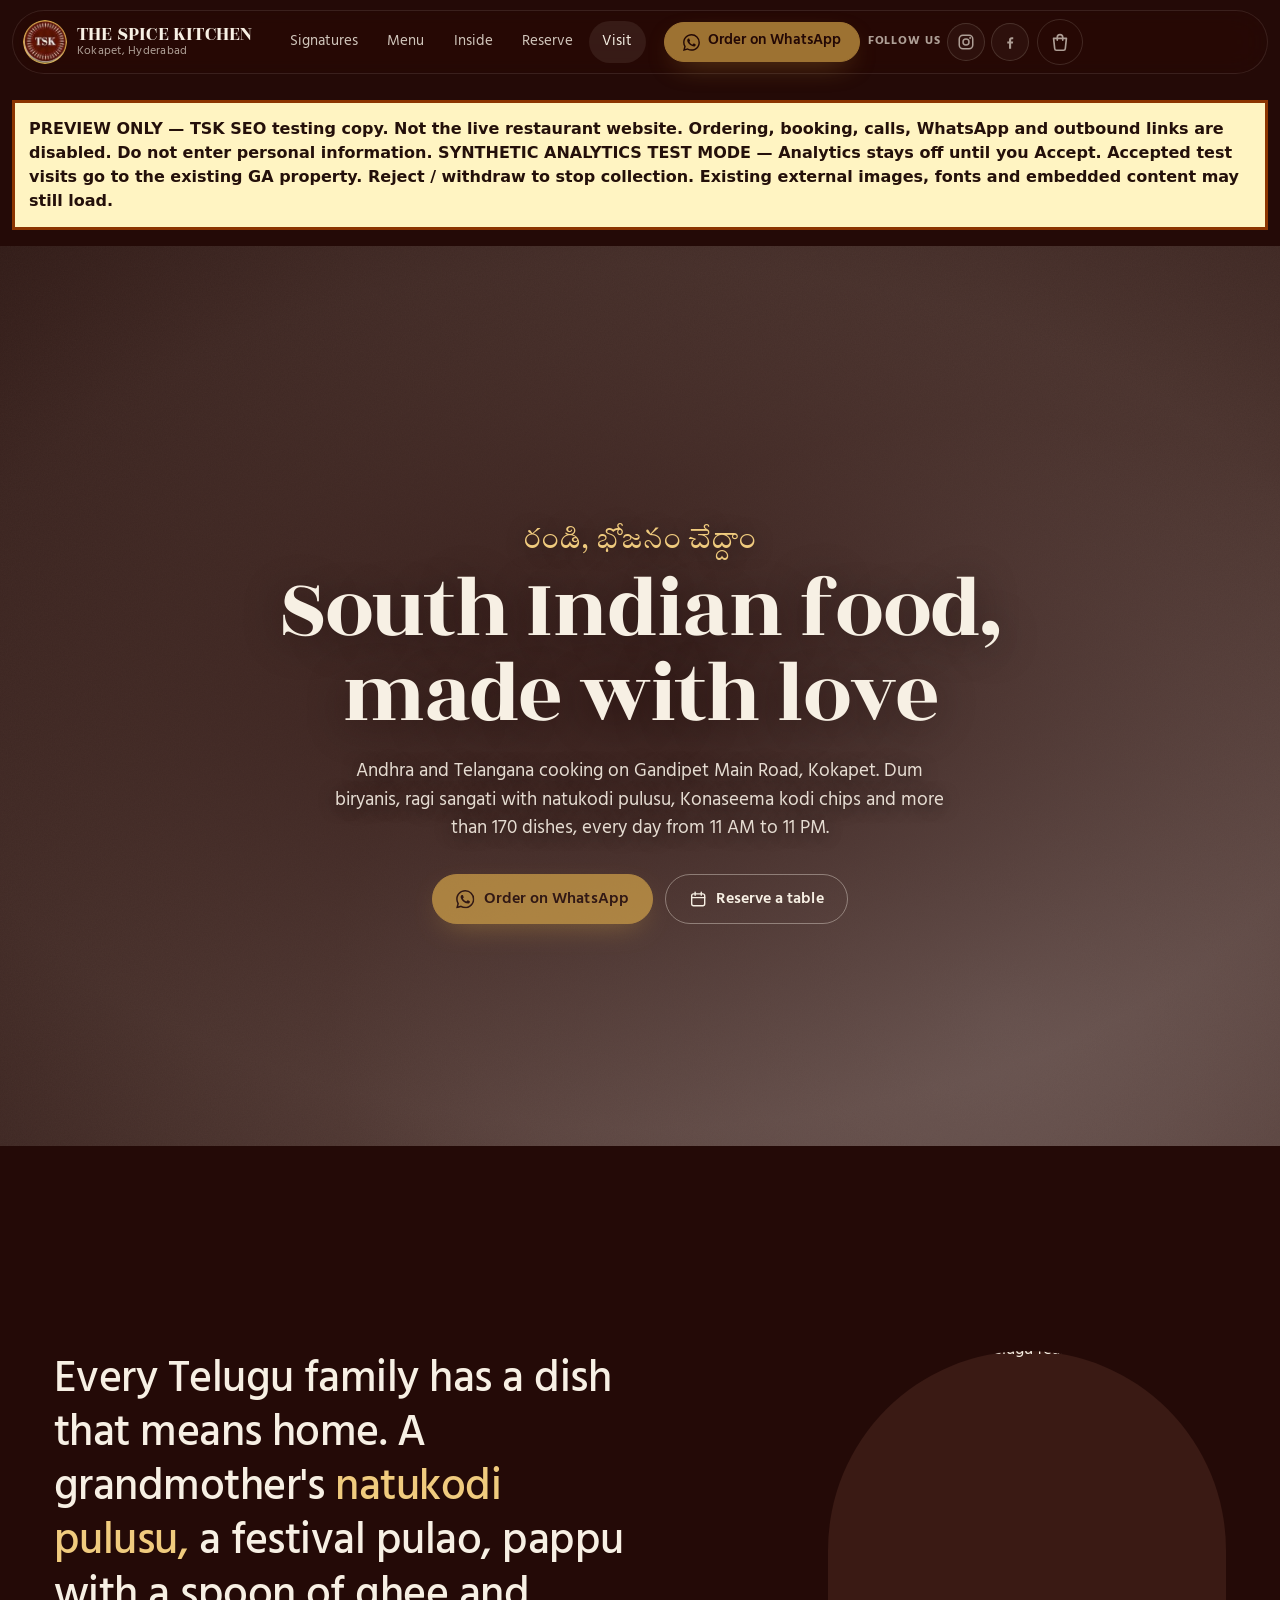
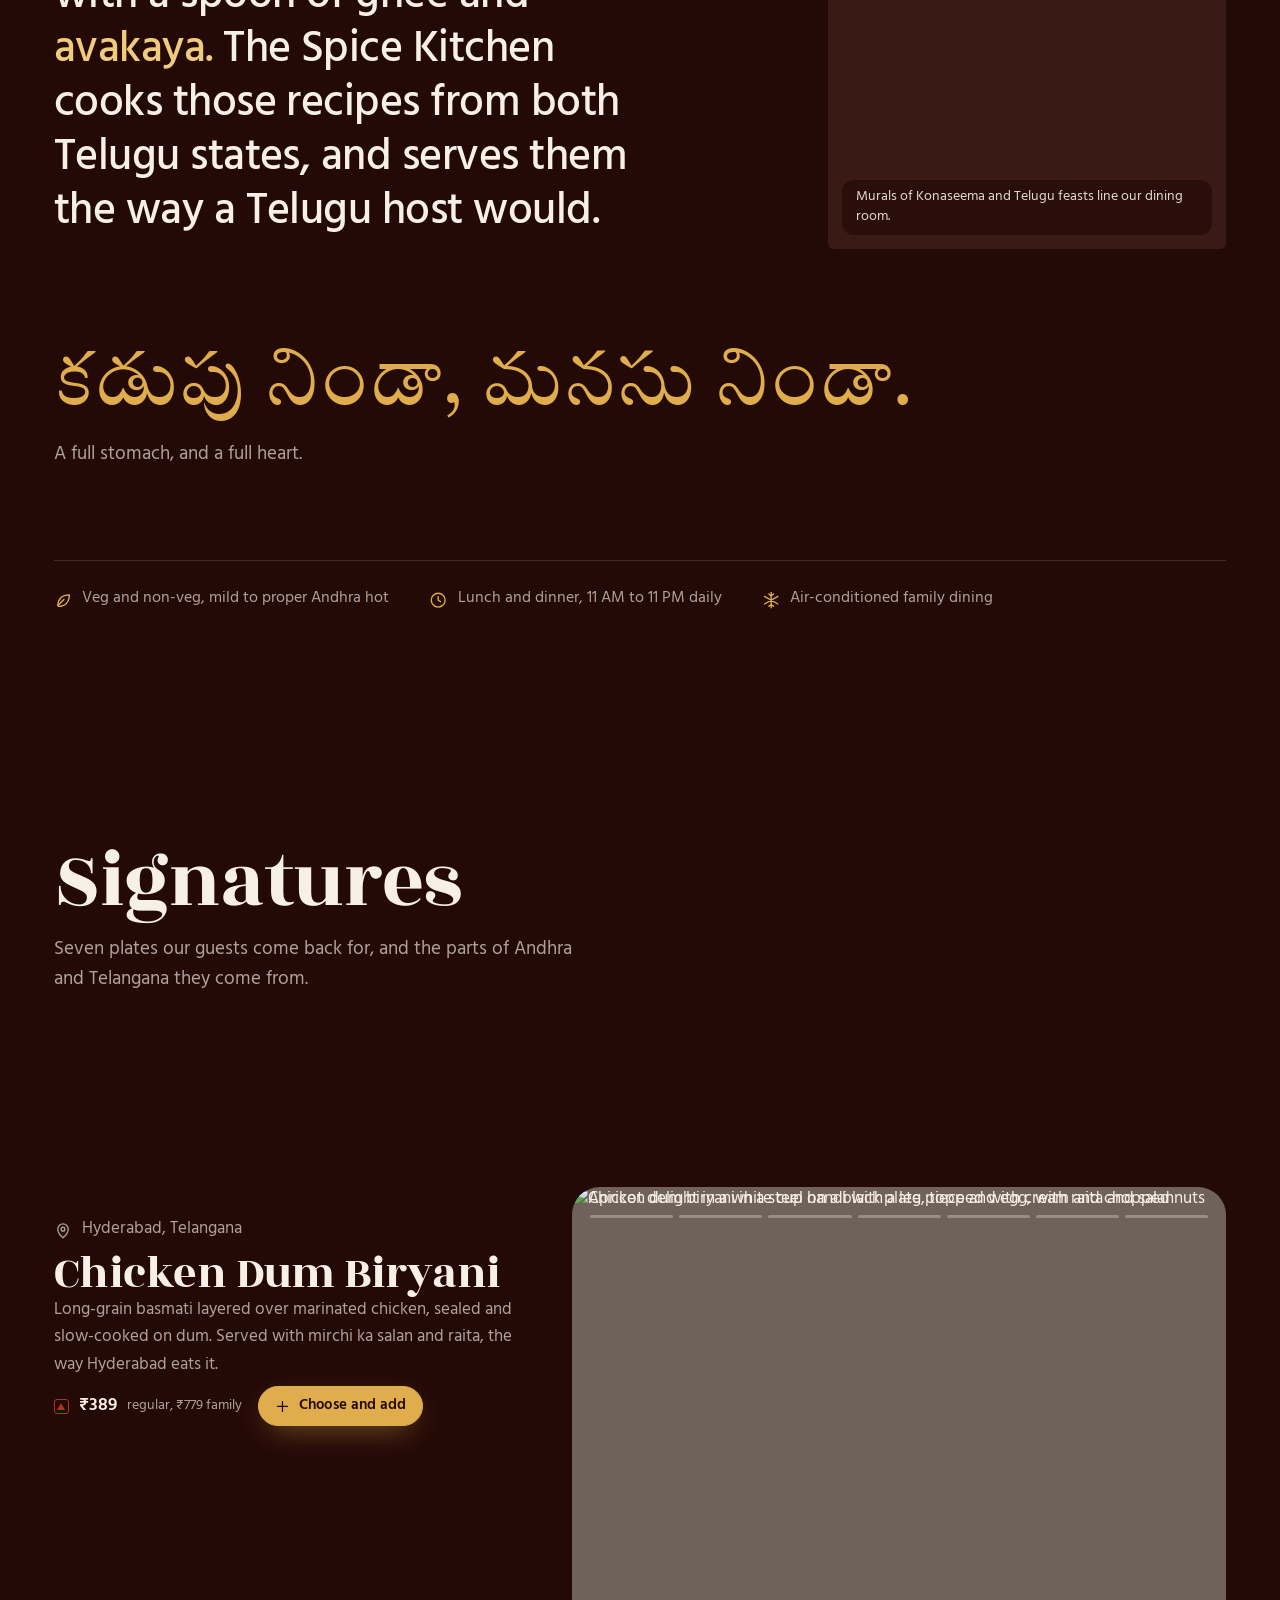
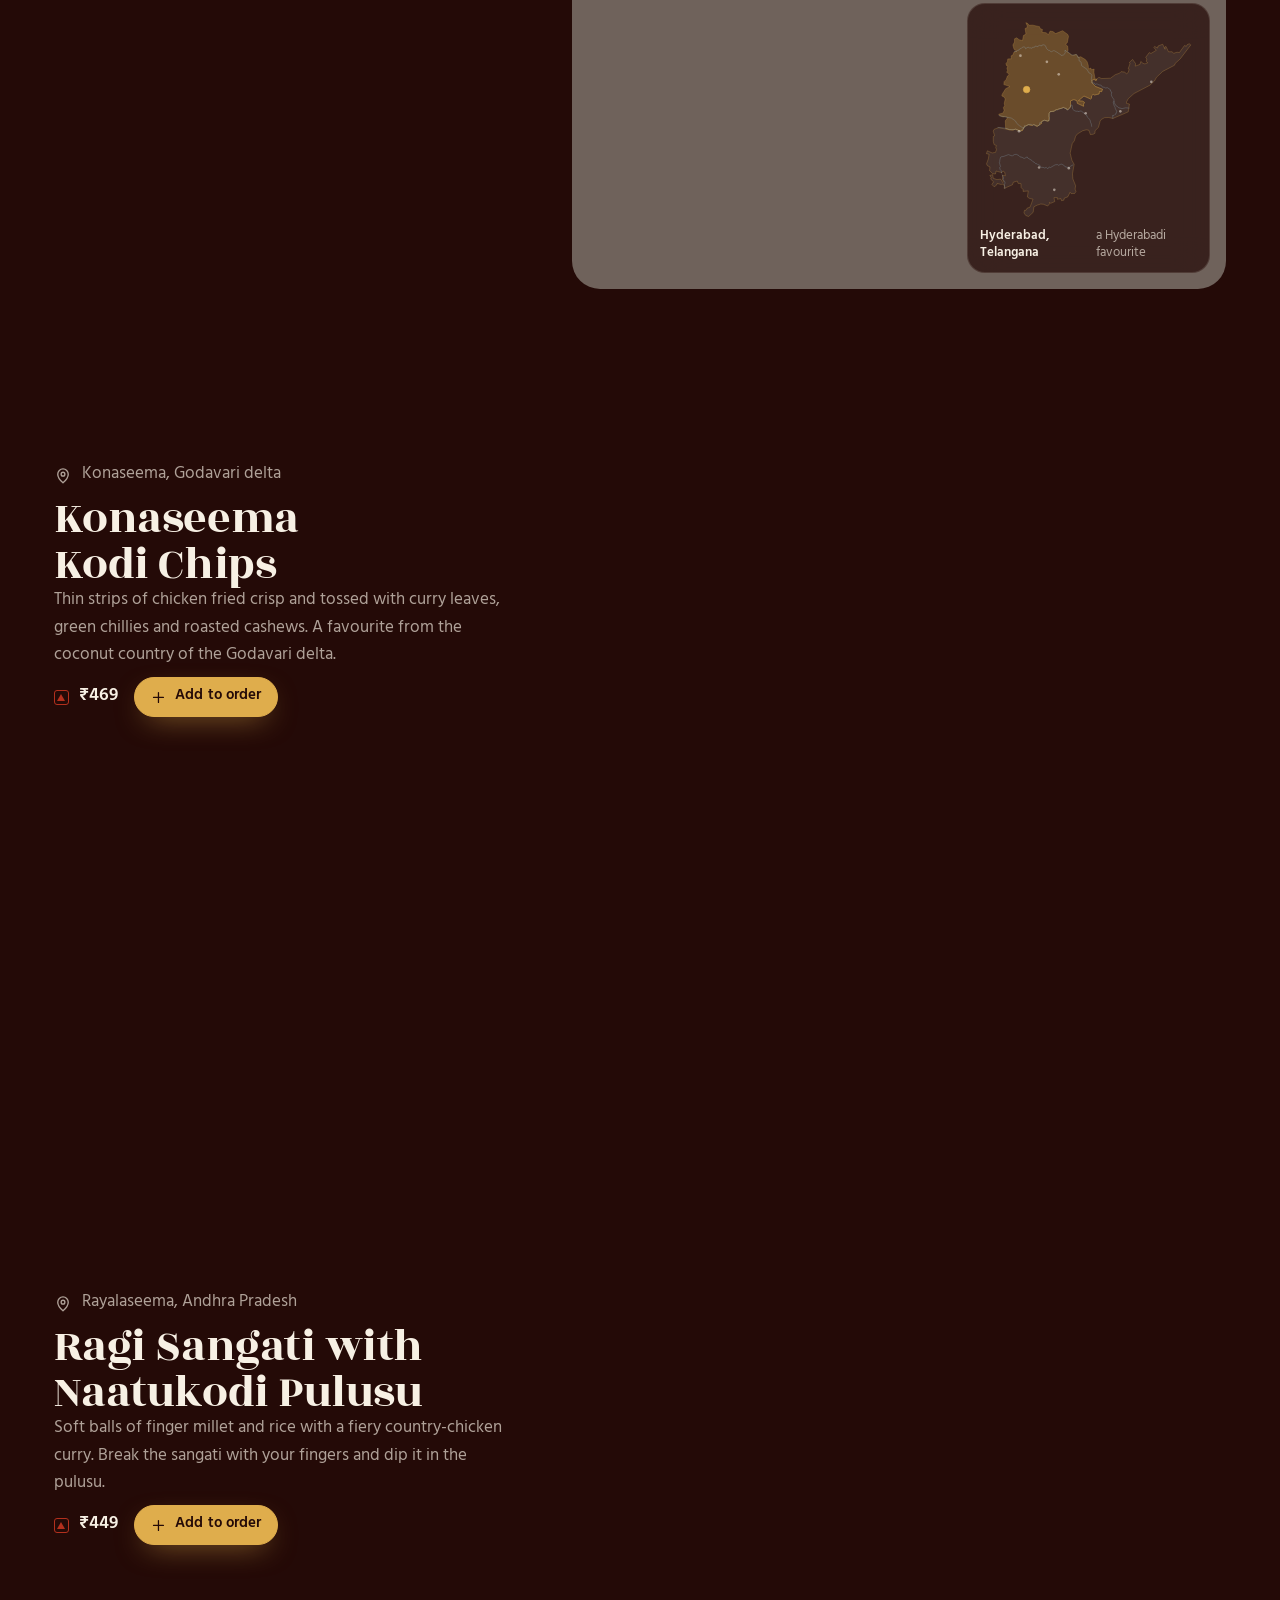
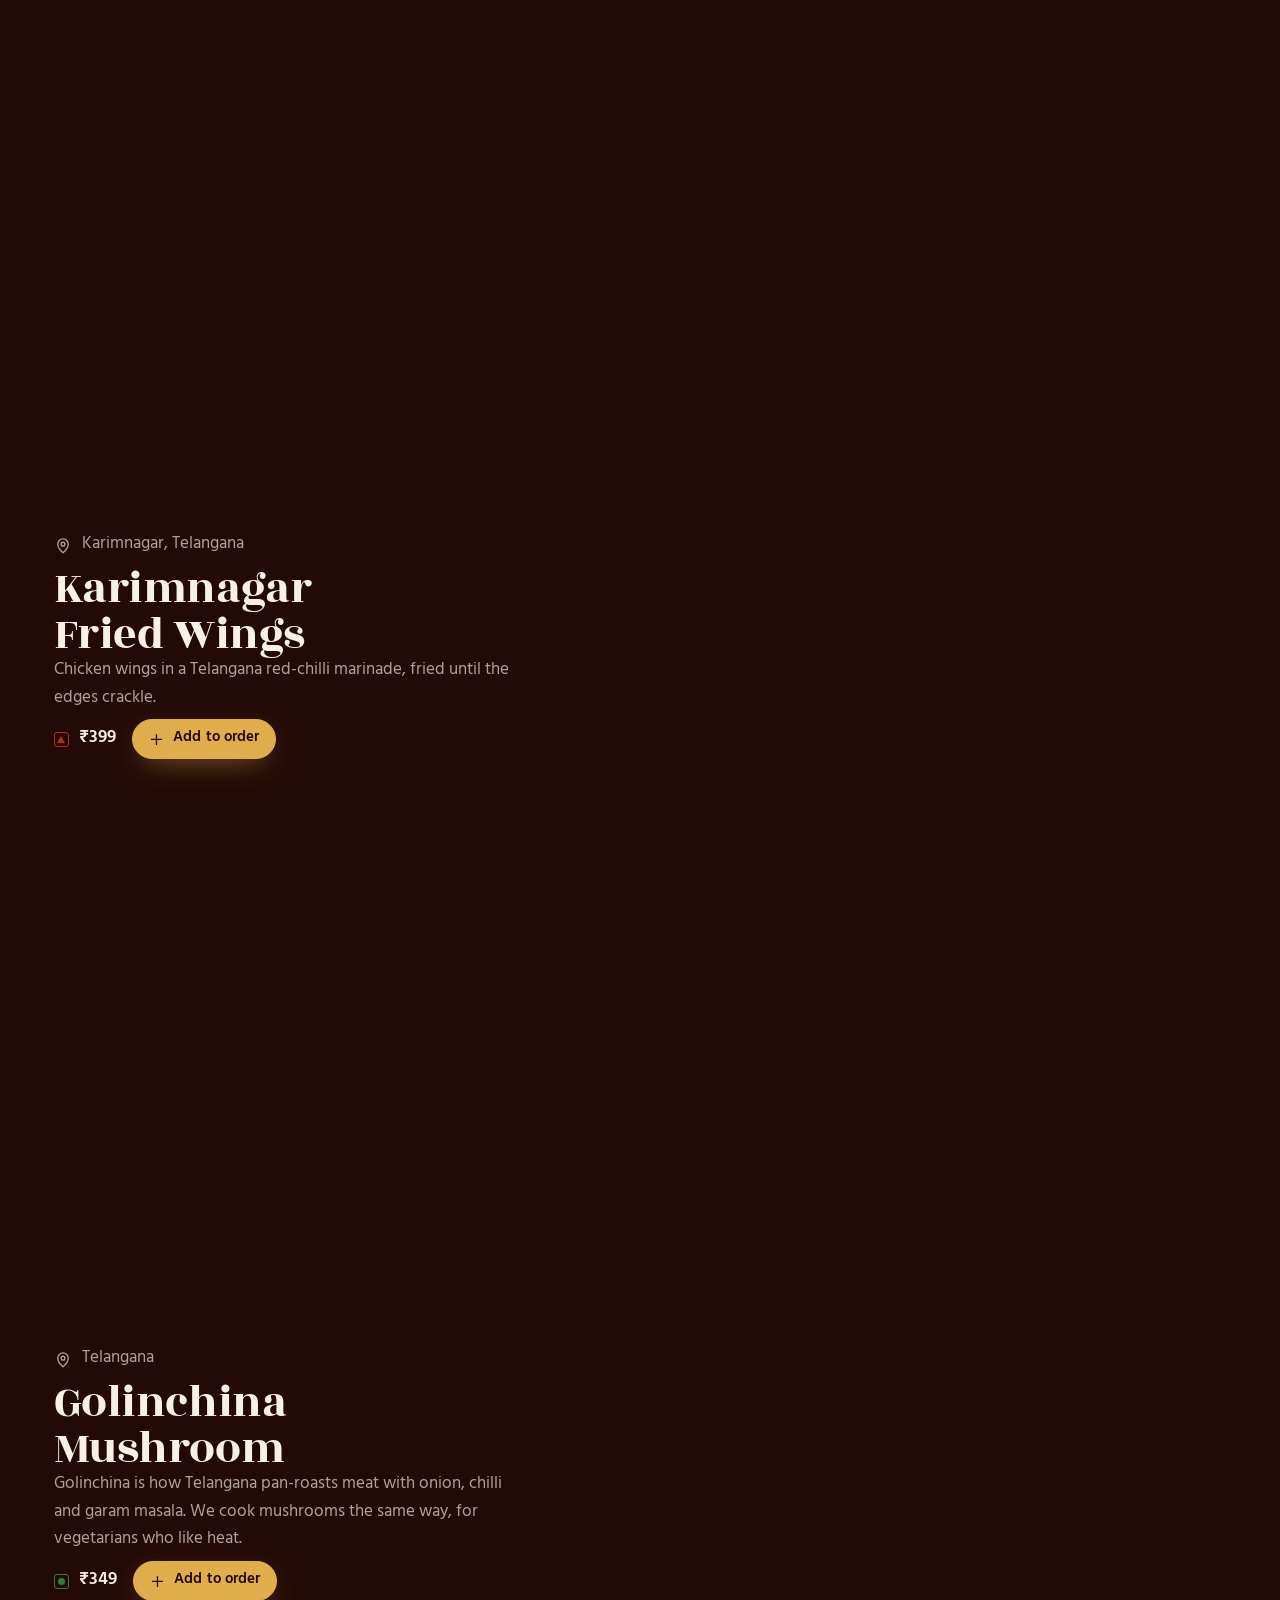
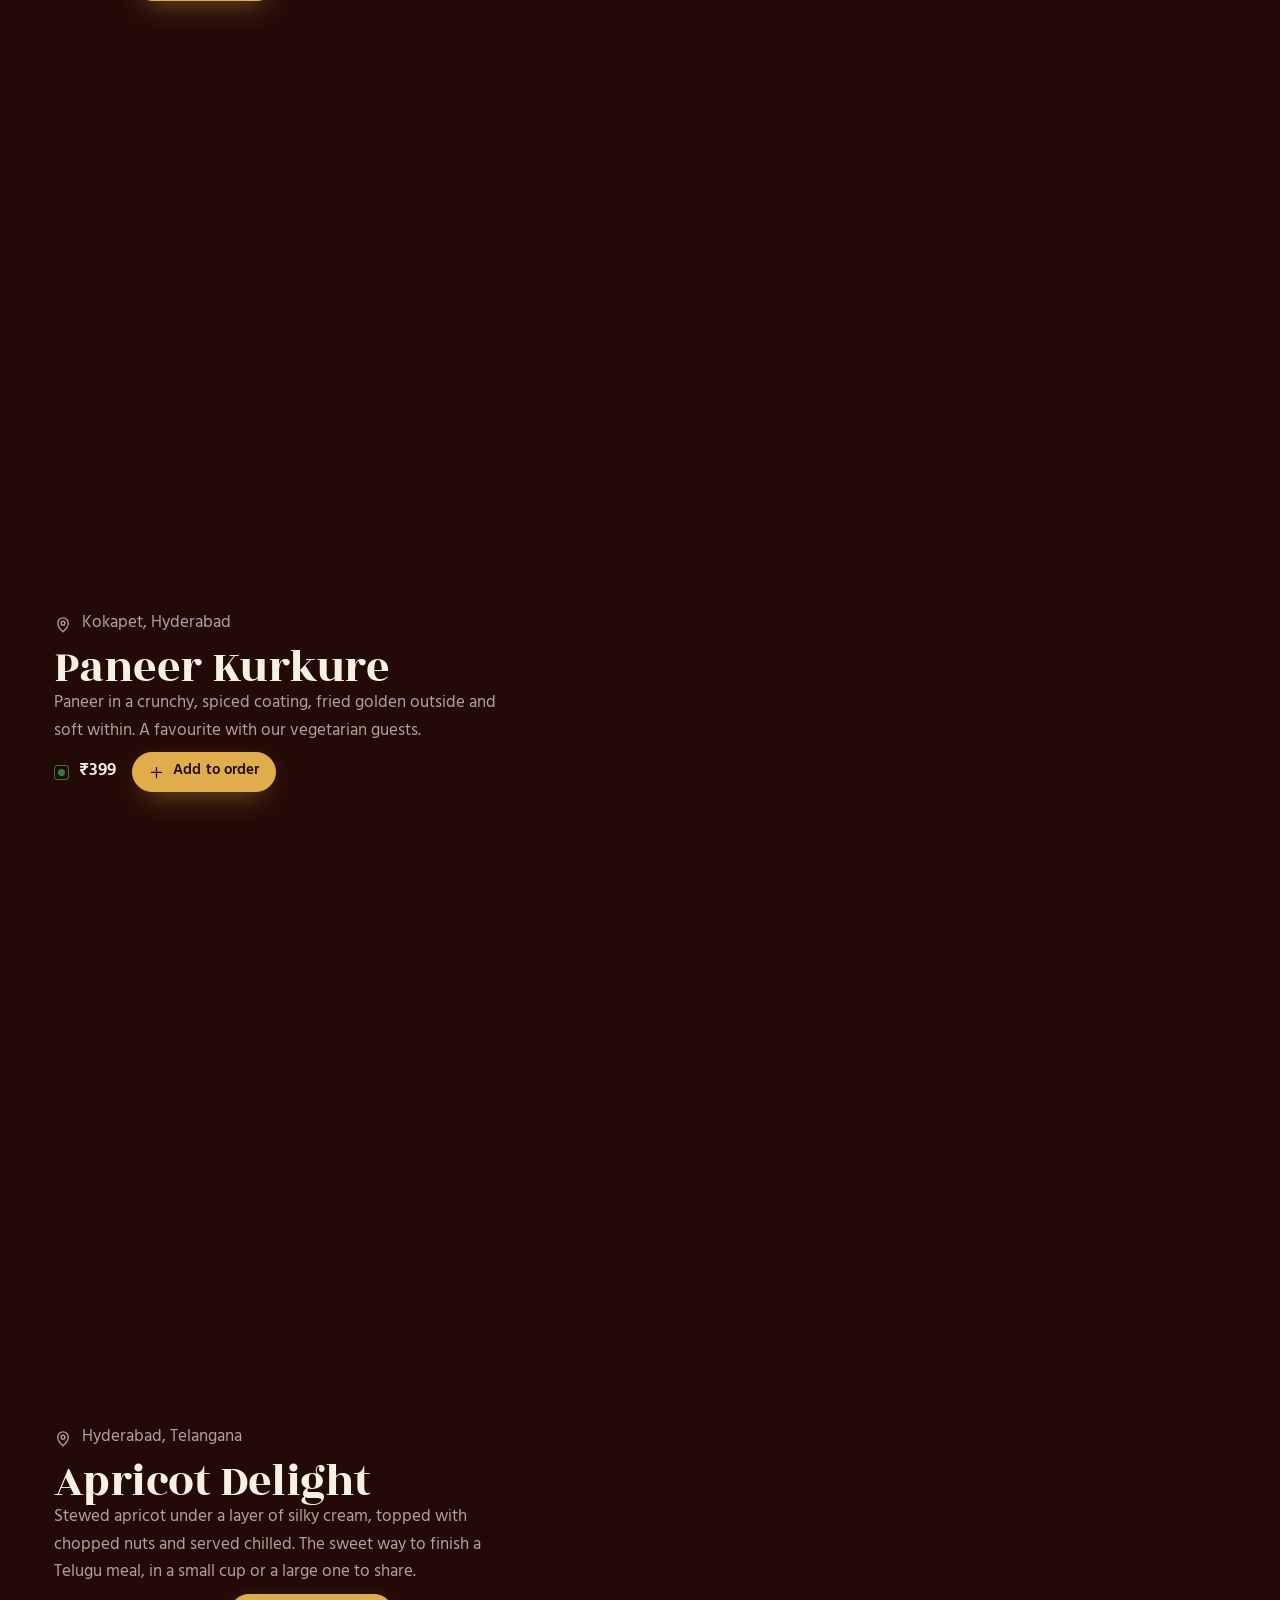
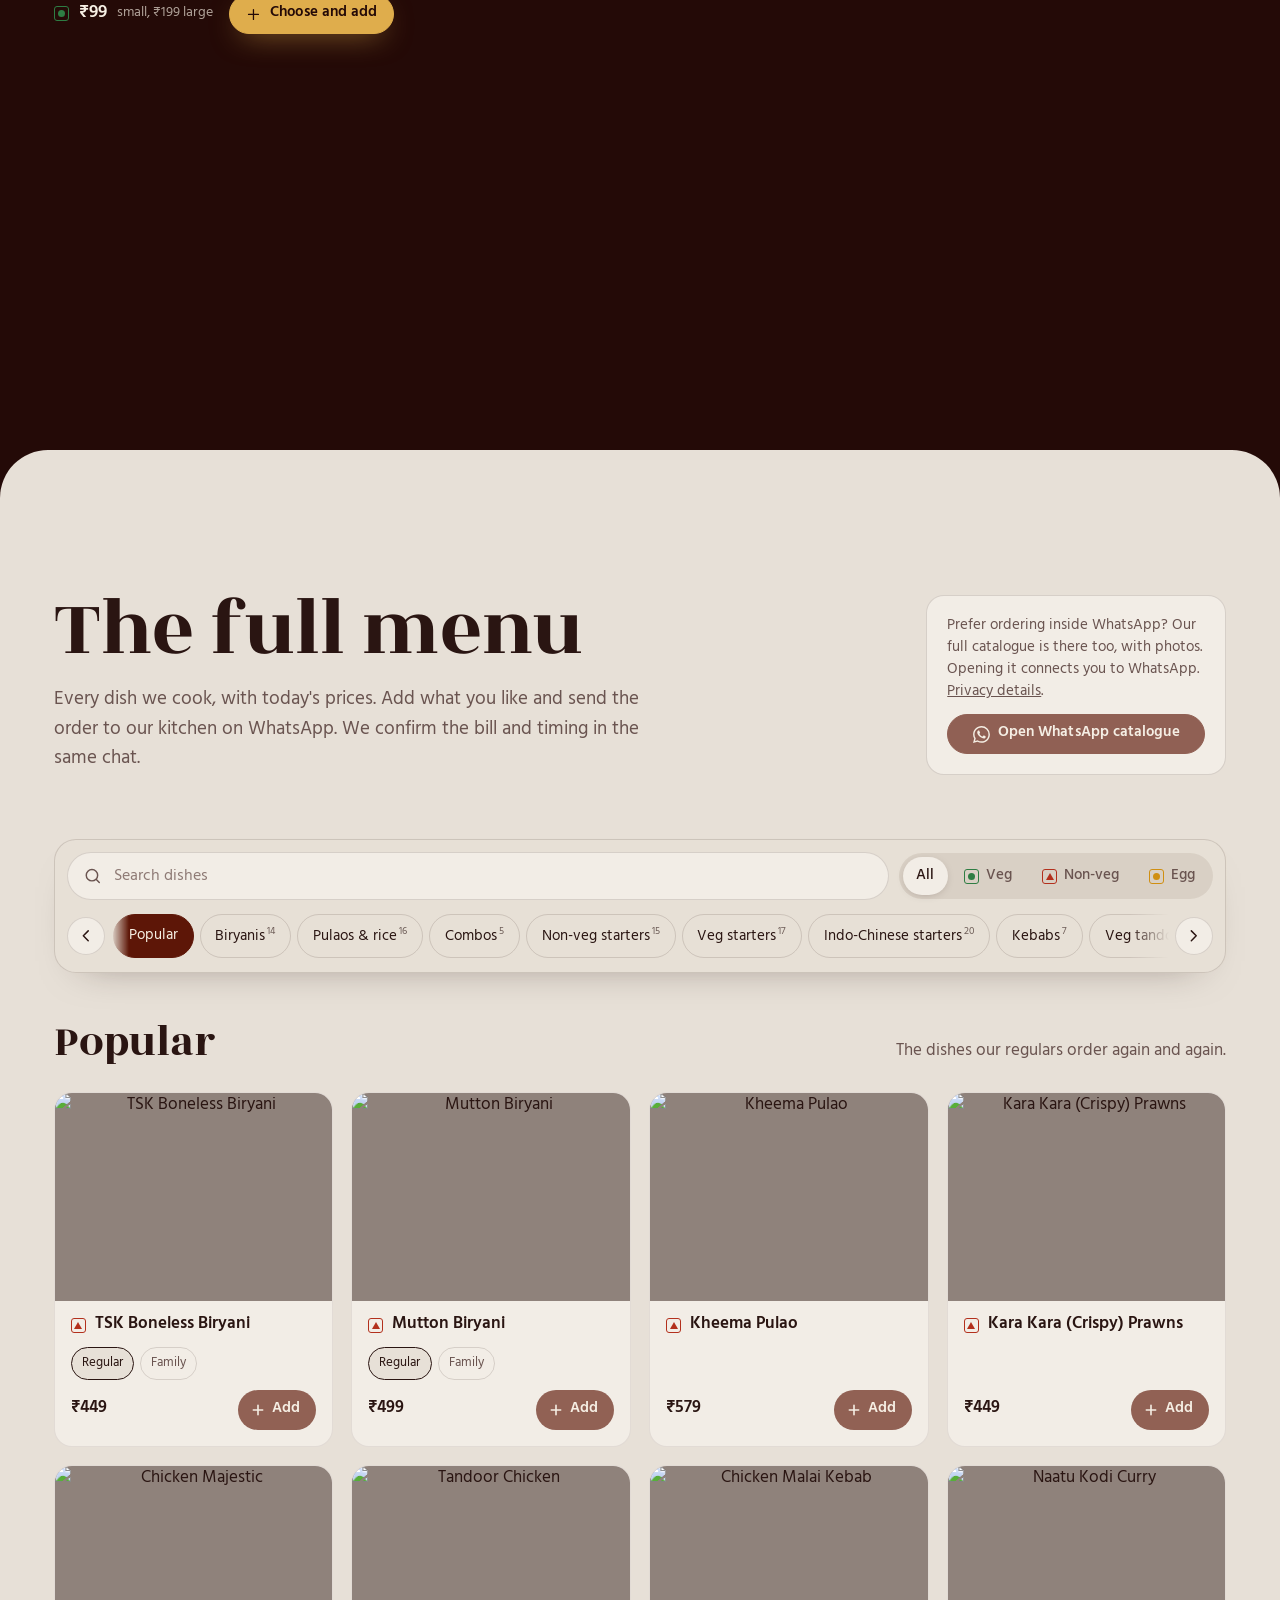
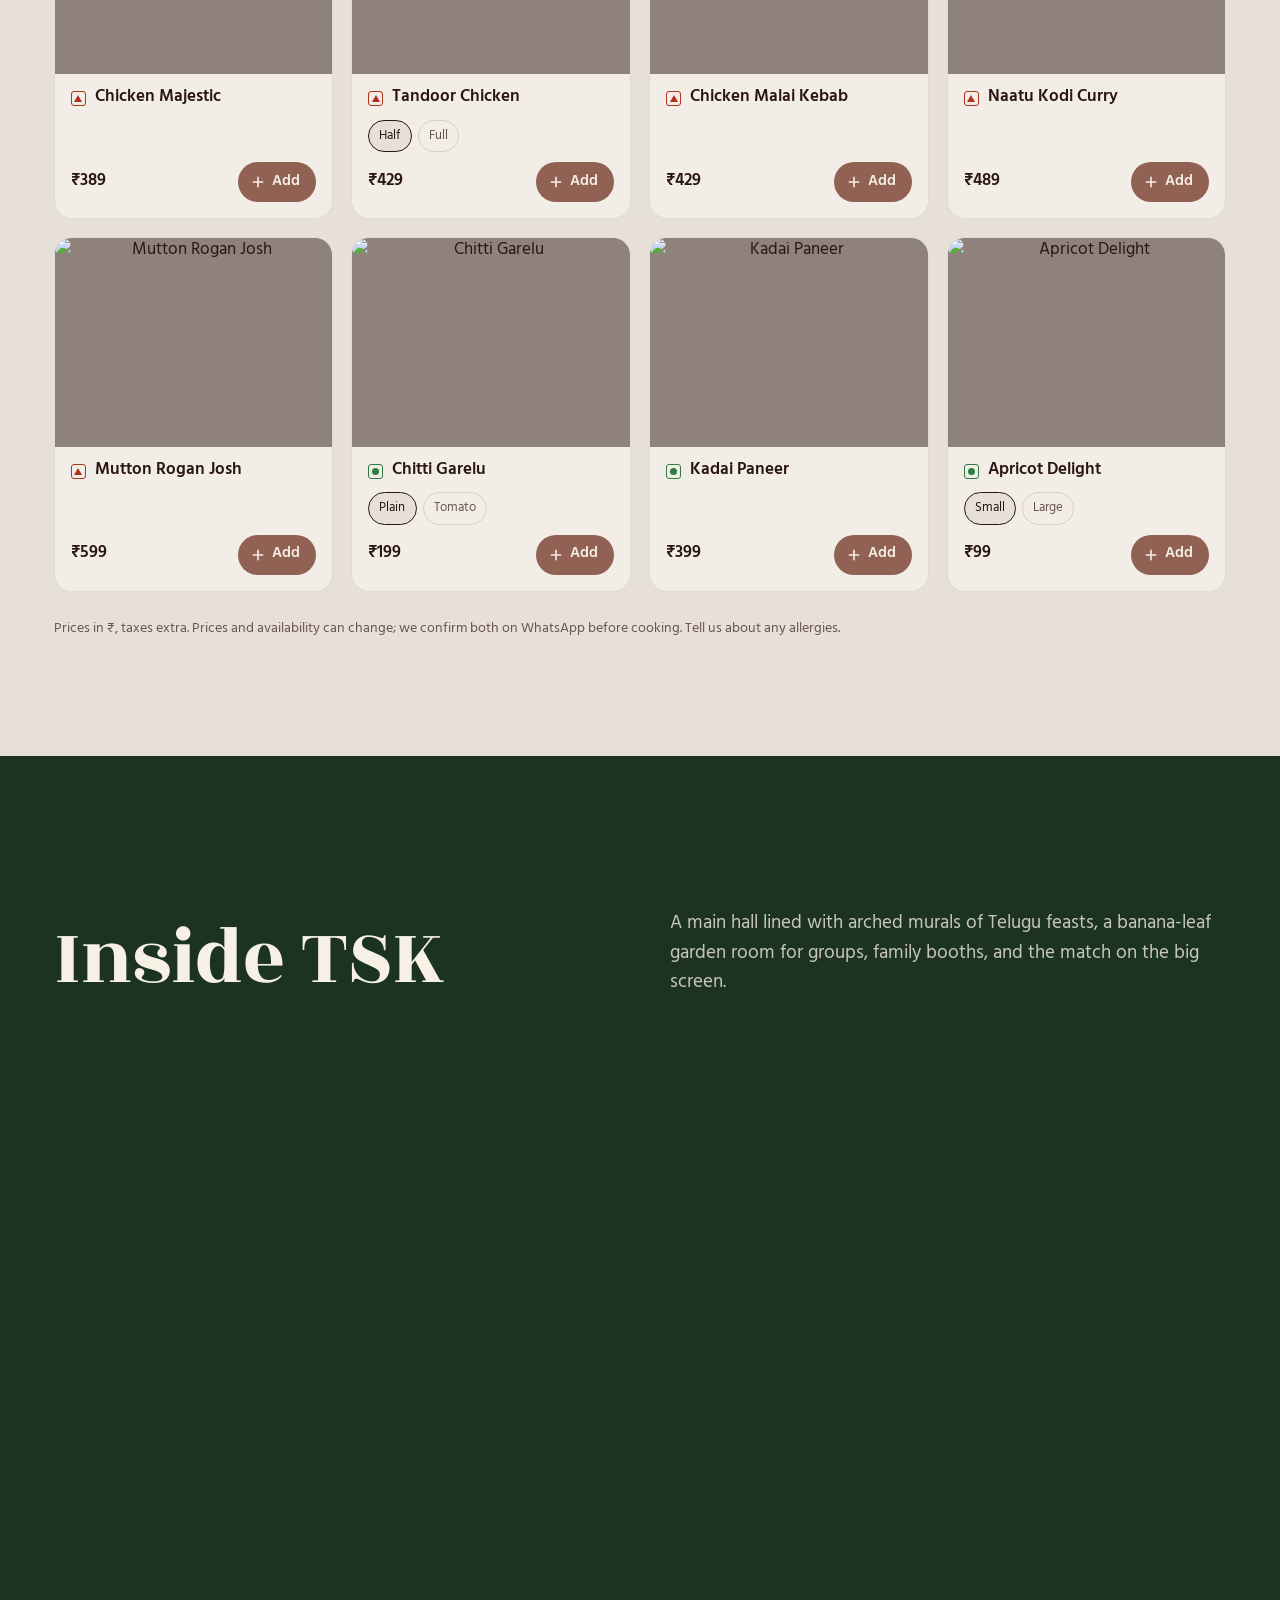
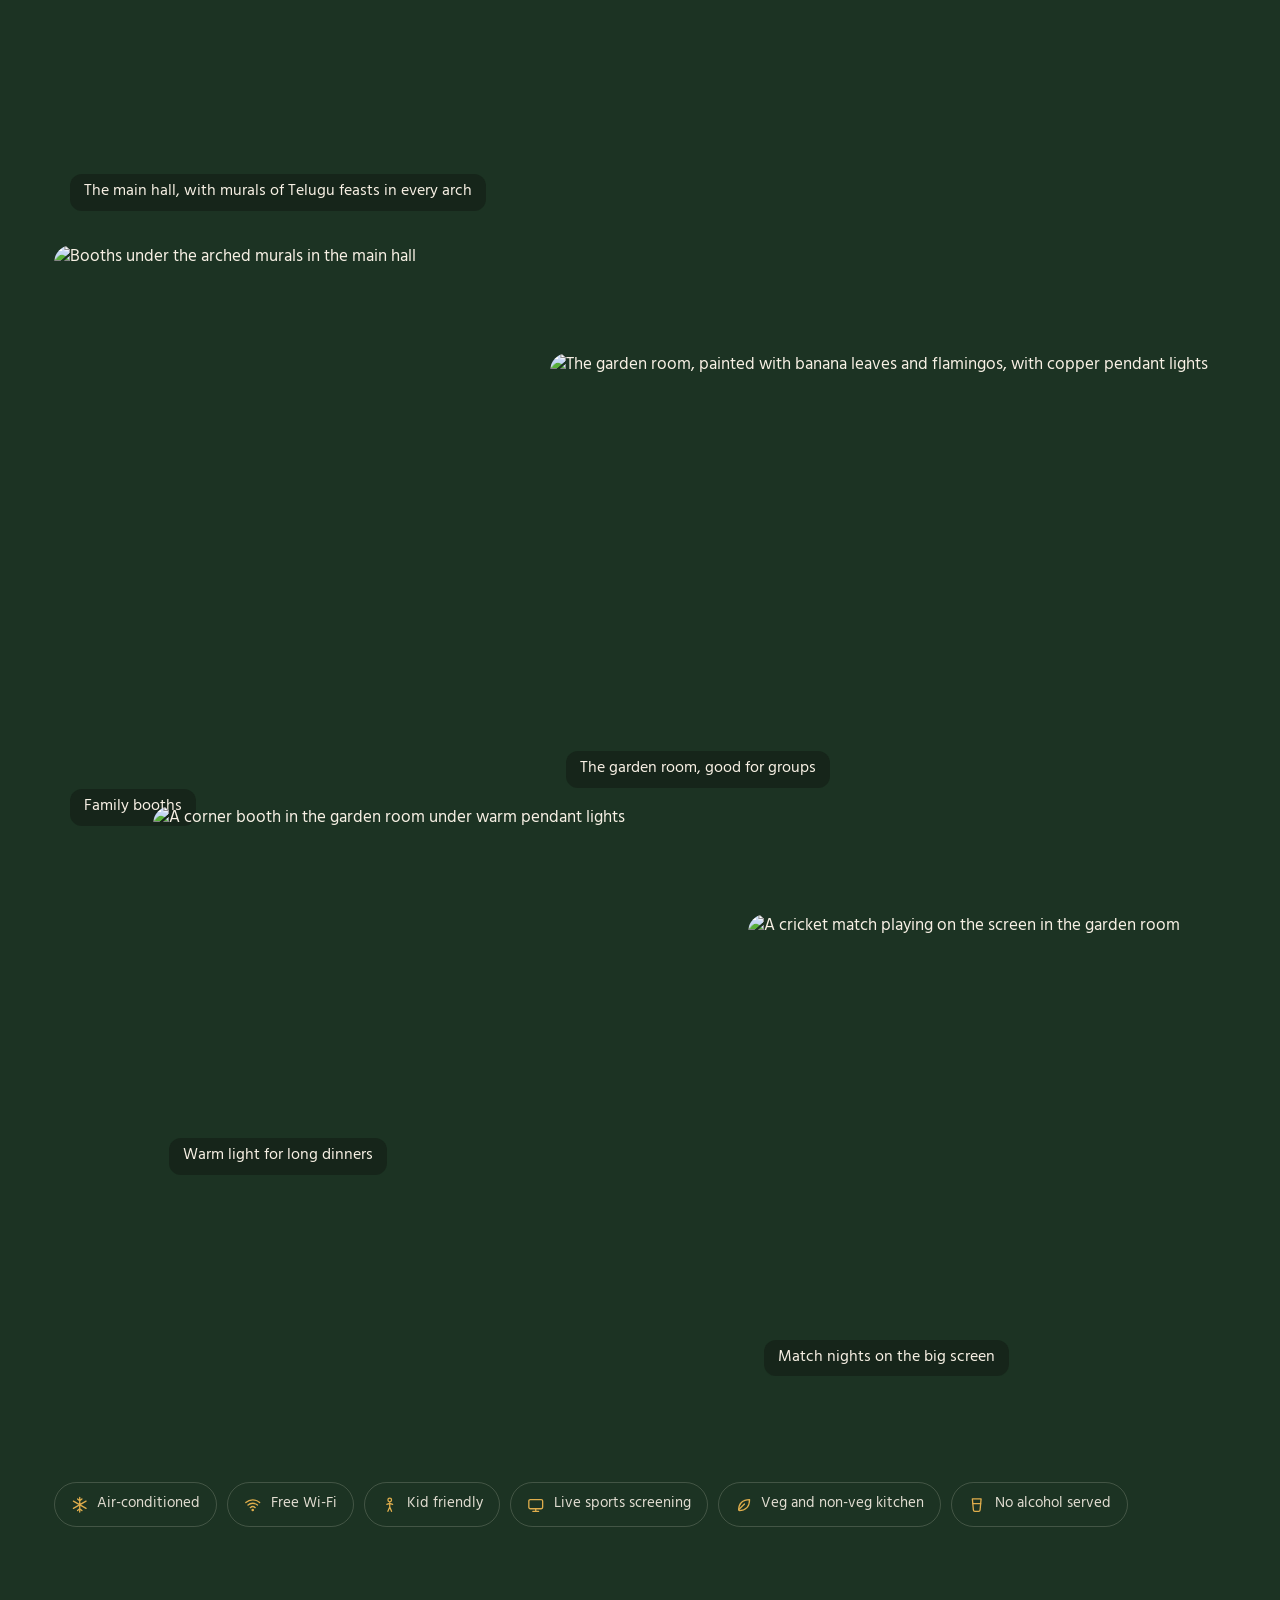
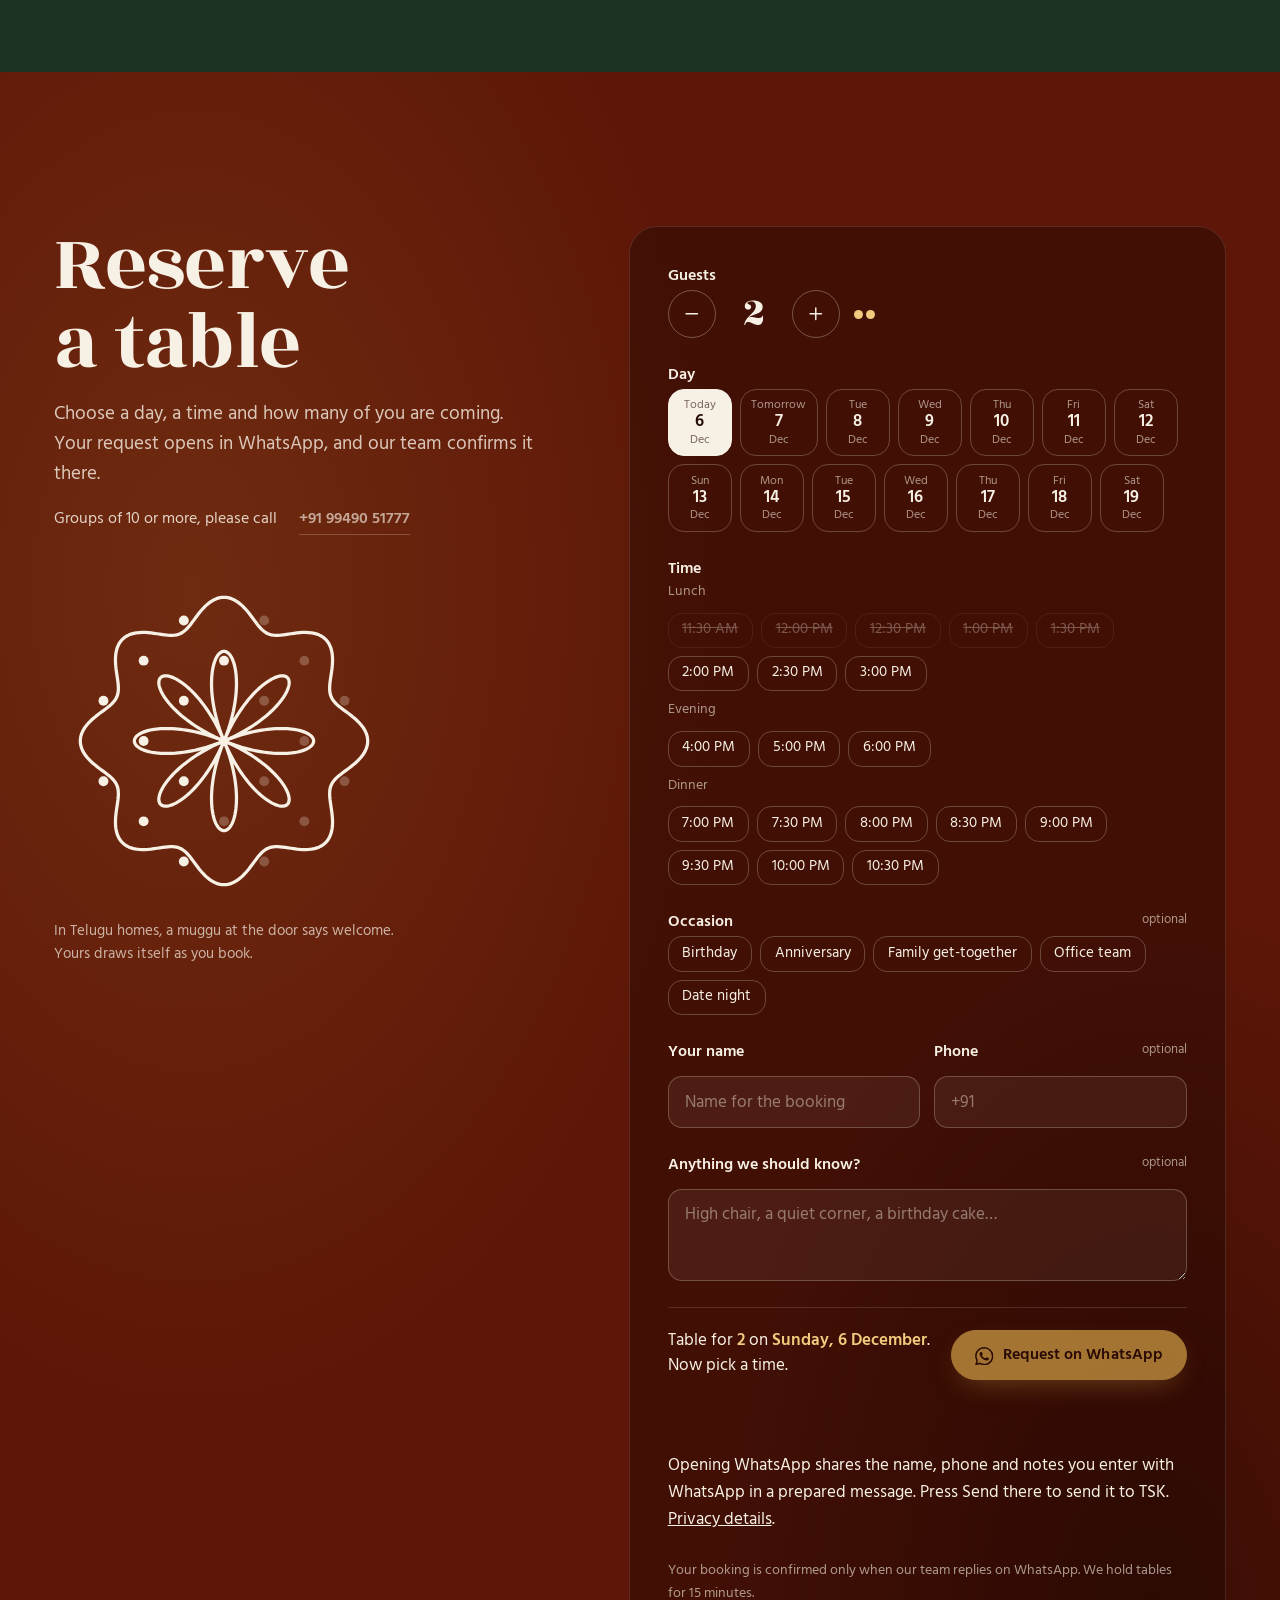
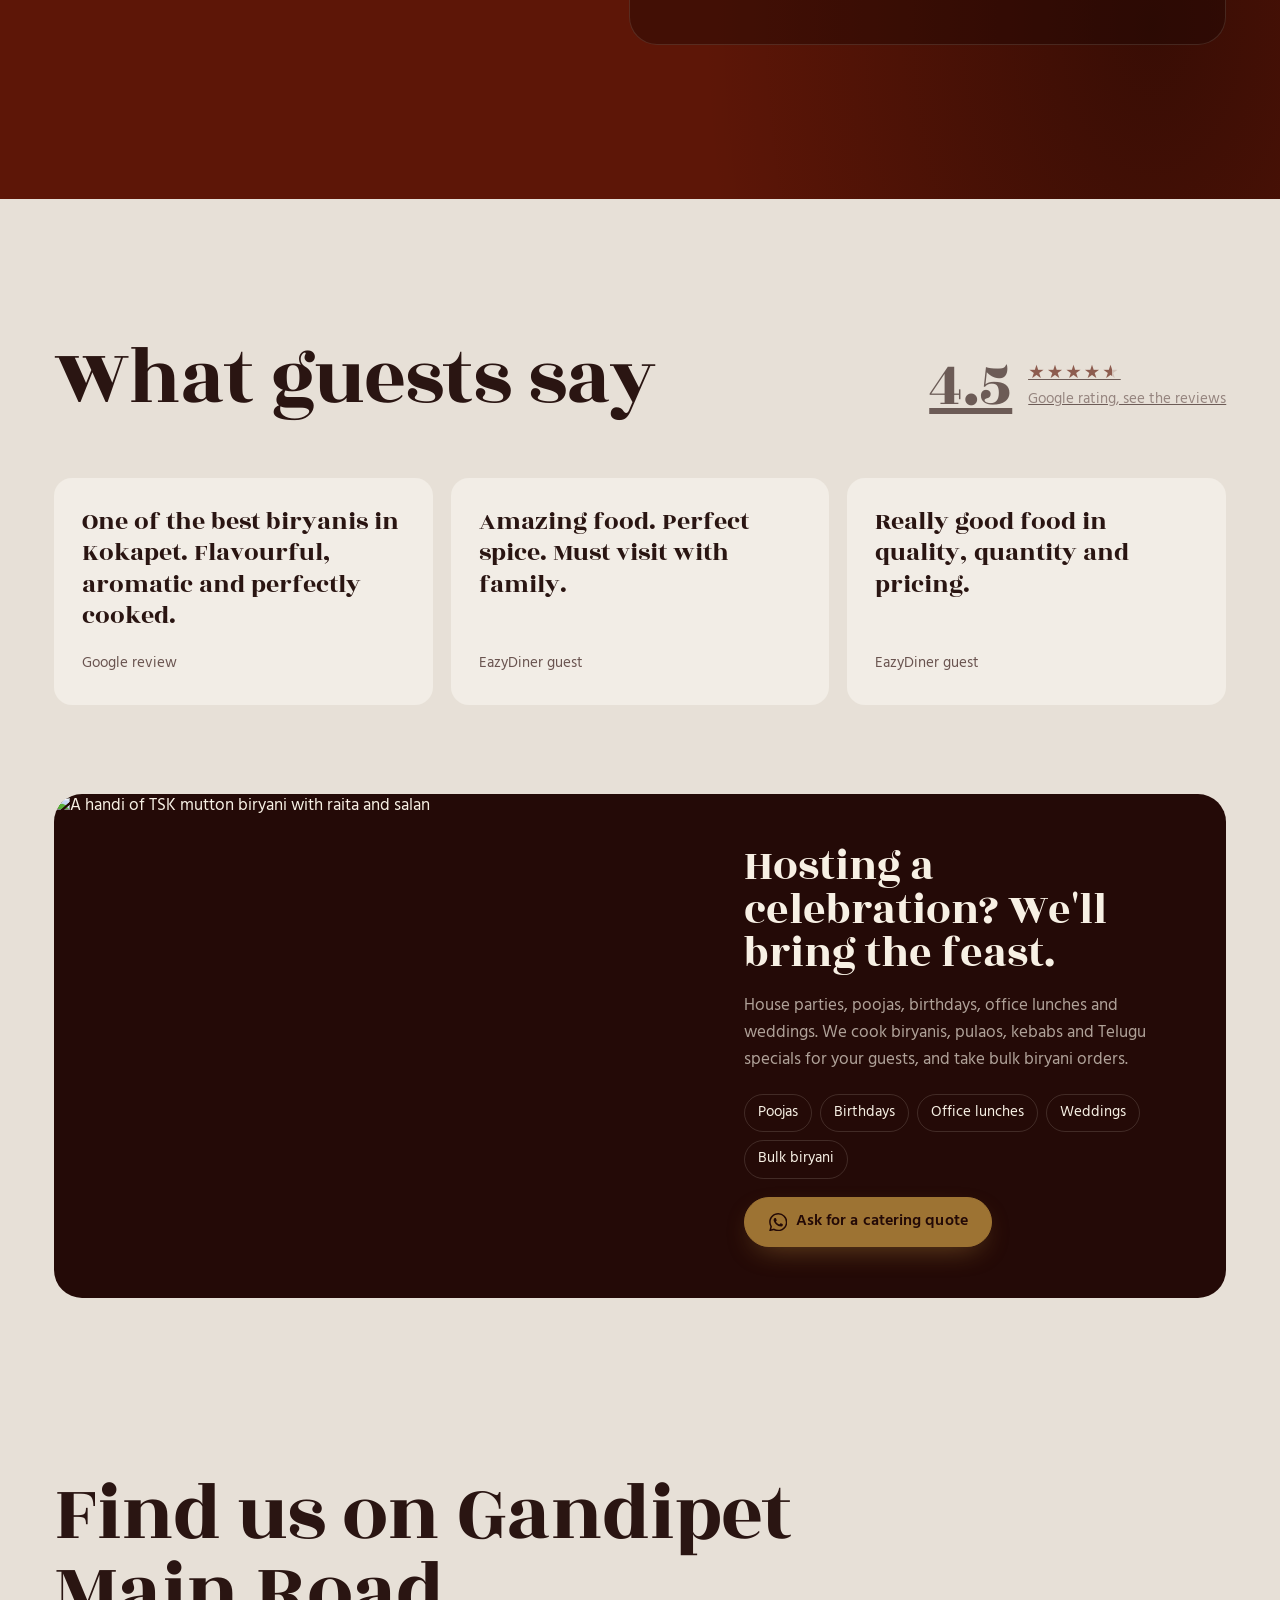
==== commit 02fd37fa: "Enable consent-gated synthetic Analytics tests in preview" ====
--- a/index.html
+++ b/index.html
@@ -1060,7 +1060,7 @@
 <link rel="stylesheet" href="/tsk-seo-preview/analytics-consent.css">
 </head>
 <body>
-<aside id="preview-notice" role="note" aria-label="Preview only">PREVIEW ONLY — TSK SEO testing copy. Not the live restaurant website. Ordering, booking, calls, WhatsApp and outbound links are disabled. Do not enter personal information. Analytics is OFF, including after Accept, until its network test is explicitly started. Existing external images, fonts and embedded content may still load.</aside>
+<aside id="preview-notice" role="note" aria-label="Preview only">PREVIEW ONLY — TSK SEO testing copy. Not the live restaurant website. Ordering, booking, calls, WhatsApp and outbound links are disabled. Do not enter personal information. SYNTHETIC ANALYTICS TEST MODE — Analytics stays off until you Accept. Accepted test visits go to the existing GA property. Reject / withdraw to stop collection. Existing external images, fonts and embedded content may still load.</aside>
 
 <section id="analytics-consent" aria-labelledby="analytics-consent-title" hidden>
   <h2 id="analytics-consent-title">Optional website analytics</h2>
